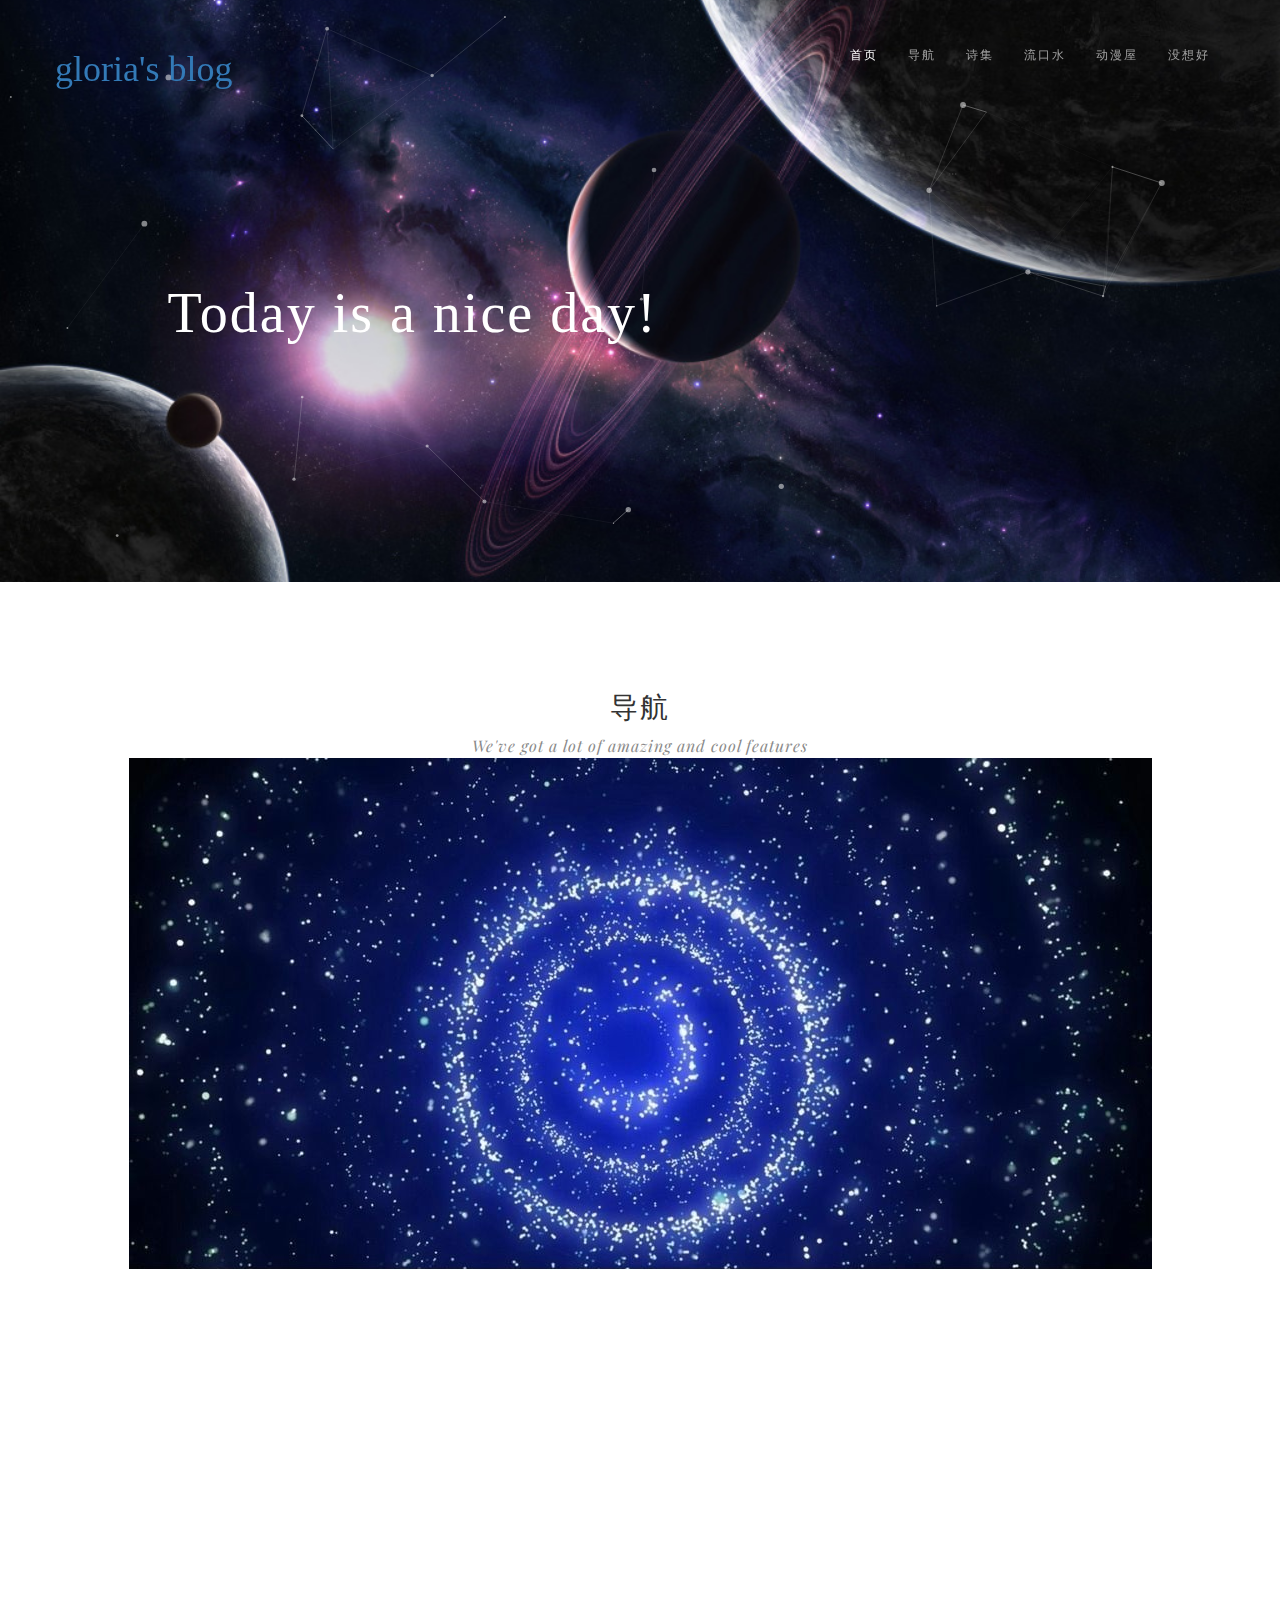
==== index.html @ 26224ebb "Initial commit" ====
<html>

    <head>
        <meta charset="utf-8">
        <meta http-equiv="X-UA-Compatible" content="IE=edge">
        <meta name="viewport" content="width=device-width, initial-scale=1">
        <!-- The above 3 meta tags *must* come first in the head; any other head content must come *after* these tags -->

        <!-- Remove Tap Highlight on Windows Phone IE -->
        <meta name="msapplication-tap-highlight" content="no"/>


        <title>Gloria's blog!</title>

        <!--======================================================
                CSS Stylesheets
        ======================================================-->
        <link href="css/copy.css" rel="stylesheet" type="text/css"/>
        <link href="css/copy2.css" rel="stylesheet" type="text/css"/>
        <link href="css/copy3.css" rel="stylesheet" type="text/css"/>
        <link href="css/copy8.css" rel="stylesheet" type="text/css"/>
        <link href="css/copy6.css" rel="stylesheet" type="text/css"/>
        <link href="css/copy7.css" rel="stylesheet" type="text/css"/>
        <link href="css/copy5.css" rel="stylesheet" type="text/css"/>
        <link href="css/copy4.css" rel="stylesheet" type="text/css"/>
        <link href="css/style.css" rel="stylesheet" type="text/css"/>
        <style>.stp img{width:200px;height:200px}</style>
    </head>
    <body>

        <!--======================================================
                Preloader
        ======================================================-->
        <div id='preloader' >
            <div class='loader' >
                <img src='img/loader.gif' alt>
            </div>
        </div>
        <!--======================================================
                Navbar
        ======================================================-->
        <nav class='navbar navbar-fixed-top' >
            <div class='container' >

                <div class='navbar-header' >
                    <a href='#' class='navbar-brand' >
                        <h1>gloria's blog</h1>
                    </a>

                </div>

                <div class='collapse navbar-collapse' id='nav-collapse' >

                    <ul class='nav navbar-nav navbar-right' >

                        <li class='active'>
                            <a href='#首页' data-scroll>首页</a>
                        </li>

                        <li>
                            <a href='#导航' data-scroll>导航</a>
                        </li>


                        <li>
                            <a href='#诗集' data-scroll>诗集</a>
                        </li>
<li>
                            <a href='#流口水' data-scroll>流口水</a>
                        </li>
                        <li>
                            <a href='#动漫屋' data-scroll>动漫屋</a>
                        </li>
                        <li>
                            <a href='#没想好' data-scroll>没想好</a>
                        </li>

                    </ul>

                </div>
            </div>
        </nav>
        <!--======================================================
                                Intro Section
                        ======================================================-->
        <section id='首页' class='main-section parallax' data-parallax='scroll' data-image-src='img/8.jpg' >

            <!-- Particles Background -->
            <div id='particles' class='particle-bg' ></div>
            <div class='container' >
                <div class='row' >
                    <div class='col-md-1' >
                        <div class='mockup' > 
                        </div>
                    </div>

                    <div class='col-md-8'>
                        <div class='intro-text' >
                            <h1 class='wow fadeInUp' data-wow-delay='.2s' >
                                Today is a nice day!
                            </h1>

                            <div class='btns' >
                            </div>
                        </div>
                    </div>
                    <div class='col-md-3' >
                        <table class="table table-hover">
                            ...
                        </table>
                    </div>


                </div>
            </div>
        </section>
        <!--======================================================
                                Features Section
                        ======================================================-->
        <section id='导航' class='features-section' >
            <div class='container' >

                <div class='section-header text-center' >
                    <h2 class='wow fadeInUp' data-wow-delay='.2s' >导航</h2>
                    <p class='wow fadeInUp' data-wow-delay='.4s' >We've got a lot of amazing and cool features</p>
                    <img src='img/9.jpg' alt>
                </div>
                <div class='col-md-5' >
                    <section id='诗集' class='main-section parallax'  >
                        <div class='row' >
                            <div class='col-features text-right' > 
                                    <div class='col-feature wow fadeInLeft' data-wow-delay='.2s' >
                                        <i class='icon-basic-paperplane' >
                                        </i>
                                        <a href='http://localhost:8080/WebApplication1/poetry%20anthology.html' class='wow bounceIn'  height:20Opx>
                                            <div  class="stp"> <img src='img/2.jpg' alt></div> </a>
                                            <h1>文艺艺哒！！！</h1>
                                    </div>
                                </div>
                            </div>
               <section id='流口水' class='main-section parallax'  >
                        <div class='col-feature wow fadeInLeft' data-wow-delay='.4s' >
                            <i class='ion-android-bulb' ></i>
                            <img src='img/5.jpg' alt>
                            <h1>深夜注意防毒！！！</h1>
                        </div>
                </div>
            
            <div class='col-md-2' >

            </div>
            
            <div class='col-md-5' >
                 <section id='动漫屋' class='main-section parallax'  >
                <div class='col-features ' > 
                    <section id='动漫屋' class='main-section parallax' >
                        <div class='col-feature wow fadeInRight' data-wow-delay='.2s' >
                            <i class='icon-basic-bolt' ></i>
                            <div class='stp' > 
                                <a href='http://localhost:8080/WebApplication1/comic.html' class='wow bounceIn' data-wow-delay='.4s' height:20Opx >
                                    <img src='img/3.jpg' alt></a>
                                <h1 >
                                    这里是热血动漫屋！！！
                                </h1>

                            </div>
                        </div>
                         <section id='没想好' class='main-section parallax'  >
                        <div class='col-feature wow fadeInRight' data-wow-delay='.4s' >
                            <i class='ion-android-bulb' ></i>
                            <div  class="stp"> <img src='img/8.jpg' alt></div>
                            <h1  > 这里是还没想好TT！！！</h1>
                        </div>


                </div>
            </div>

        </section>






        <!--======================================================
                        JavaScript Files
                ======================================================-->
        <script src="js/stylesopy.js" type="text/javascript"></script>



    </body>
---- css/copy2.css ----
@charset "UTF-8";

/*!
 * animate.css -http://daneden.me/animate
 * Version - 3.5.1
 * Licensed under the MIT license - http://opensource.org/licenses/MIT
 *
 * Copyright (c) 2016 Daniel Eden
 */

.animated{-webkit-animation-duration:1s;animation-duration:1s;-webkit-animation-fill-mode:both;animation-fill-mode:both}.animated.infinite{-webkit-animation-iteration-count:infinite;animation-iteration-count:infinite}.animated.hinge{-webkit-animation-duration:2s;animation-duration:2s}.animated.bounceIn,.animated.bounceOut,.animated.flipOutX,.animated.flipOutY{-webkit-animation-duration:.75s;animation-duration:.75s}@-webkit-keyframes bounce{0%,20%,53%,80%,to{-webkit-animation-timing-function:cubic-bezier(.215,.61,.355,1);animation-timing-function:cubic-bezier(.215,.61,.355,1);-webkit-transform:translateZ(0);transform:translateZ(0)}40%,43%{-webkit-transform:translate3d(0,-30px,0);transform:translate3d(0,-30px,0)}40%,43%,70%{-webkit-animation-timing-function:cubic-bezier(.755,.05,.855,.06);animation-timing-function:cubic-bezier(.755,.05,.855,.06)}70%{-webkit-transform:translate3d(0,-15px,0);transform:translate3d(0,-15px,0)}90%{-webkit-transform:translate3d(0,-4px,0);transform:translate3d(0,-4px,0)}}@keyframes bounce{0%,20%,53%,80%,to{-webkit-animation-timing-function:cubic-bezier(.215,.61,.355,1);animation-timing-function:cubic-bezier(.215,.61,.355,1);-webkit-transform:translateZ(0);transform:translateZ(0)}40%,43%{-webkit-transform:translate3d(0,-30px,0);transform:translate3d(0,-30px,0)}40%,43%,70%{-webkit-animation-timing-function:cubic-bezier(.755,.05,.855,.06);animation-timing-function:cubic-bezier(.755,.05,.855,.06)}70%{-webkit-transform:translate3d(0,-15px,0);transform:translate3d(0,-15px,0)}90%{-webkit-transform:translate3d(0,-4px,0);transform:translate3d(0,-4px,0)}}.bounce{-webkit-animation-name:bounce;animation-name:bounce;-webkit-transform-origin:center bottom;transform-origin:center bottom}@-webkit-keyframes flash{0%,50%,to{opacity:1}25%,75%{opacity:0}}@keyframes flash{0%,50%,to{opacity:1}25%,75%{opacity:0}}.flash{-webkit-animation-name:flash;animation-name:flash}@-webkit-keyframes pulse{0%{-webkit-transform:scaleX(1);transform:scaleX(1)}50%{-webkit-transform:scale3d(1.05,1.05,1.05);transform:scale3d(1.05,1.05,1.05)}to{-webkit-transform:scaleX(1);transform:scaleX(1)}}@keyframes pulse{0%{-webkit-transform:scaleX(1);transform:scaleX(1)}50%{-webkit-transform:scale3d(1.05,1.05,1.05);transform:scale3d(1.05,1.05,1.05)}to{-webkit-transform:scaleX(1);transform:scaleX(1)}}.pulse{-webkit-animation-name:pulse;animation-name:pulse}@-webkit-keyframes rubberBand{0%{-webkit-transform:scaleX(1);transform:scaleX(1)}30%{-webkit-transform:scale3d(1.25,.75,1);transform:scale3d(1.25,.75,1)}40%{-webkit-transform:scale3d(.75,1.25,1);transform:scale3d(.75,1.25,1)}50%{-webkit-transform:scale3d(1.15,.85,1);transform:scale3d(1.15,.85,1)}65%{-webkit-transform:scale3d(.95,1.05,1);transform:scale3d(.95,1.05,1)}75%{-webkit-transform:scale3d(1.05,.95,1);transform:scale3d(1.05,.95,1)}to{-webkit-transform:scaleX(1);transform:scaleX(1)}}@keyframes rubberBand{0%{-webkit-transform:scaleX(1);transform:scaleX(1)}30%{-webkit-transform:scale3d(1.25,.75,1);transform:scale3d(1.25,.75,1)}40%{-webkit-transform:scale3d(.75,1.25,1);transform:scale3d(.75,1.25,1)}50%{-webkit-transform:scale3d(1.15,.85,1);transform:scale3d(1.15,.85,1)}65%{-webkit-transform:scale3d(.95,1.05,1);transform:scale3d(.95,1.05,1)}75%{-webkit-transform:scale3d(1.05,.95,1);transform:scale3d(1.05,.95,1)}to{-webkit-transform:scaleX(1);transform:scaleX(1)}}.rubberBand{-webkit-animation-name:rubberBand;animation-name:rubberBand}@-webkit-keyframes shake{0%,to{-webkit-transform:translateZ(0);transform:translateZ(0)}10%,30%,50%,70%,90%{-webkit-transform:translate3d(-10px,0,0);transform:translate3d(-10px,0,0)}20%,40%,60%,80%{-webkit-transform:translate3d(10px,0,0);transform:translate3d(10px,0,0)}}@keyframes shake{0%,to{-webkit-transform:translateZ(0);transform:translateZ(0)}10%,30%,50%,70%,90%{-webkit-transform:translate3d(-10px,0,0);transform:translate3d(-10px,0,0)}20%,40%,60%,80%{-webkit-transform:translate3d(10px,0,0);transform:translate3d(10px,0,0)}}.shake{-webkit-animation-name:shake;animation-name:shake}@-webkit-keyframes headShake{0%{-webkit-transform:translateX(0);transform:translateX(0)}6.5%{-webkit-transform:translateX(-6px) rotateY(-9deg);transform:translateX(-6px) rotateY(-9deg)}18.5%{-webkit-transform:translateX(5px) rotateY(7deg);transform:translateX(5px) rotateY(7deg)}31.5%{-webkit-transform:translateX(-3px) rotateY(-5deg);transform:translateX(-3px) rotateY(-5deg)}43.5%{-webkit-transform:translateX(2px) rotateY(3deg);transform:translateX(2px) rotateY(3deg)}50%{-webkit-transform:translateX(0);transform:translateX(0)}}@keyframes headShake{0%{-webkit-transform:translateX(0);transform:translateX(0)}6.5%{-webkit-transform:translateX(-6px) rotateY(-9deg);transform:translateX(-6px) rotateY(-9deg)}18.5%{-webkit-transform:translateX(5px) rotateY(7deg);transform:translateX(5px) rotateY(7deg)}31.5%{-webkit-transform:translateX(-3px) rotateY(-5deg);transform:translateX(-3px) rotateY(-5deg)}43.5%{-webkit-transform:translateX(2px) rotateY(3deg);transform:translateX(2px) rotateY(3deg)}50%{-webkit-transform:translateX(0);transform:translateX(0)}}.headShake{-webkit-animation-timing-function:ease-in-out;animation-timing-function:ease-in-out;-webkit-animation-name:headShake;animation-name:headShake}@-webkit-keyframes swing{20%{-webkit-transform:rotate(15deg);transform:rotate(15deg)}40%{-webkit-transform:rotate(-10deg);transform:rotate(-10deg)}60%{-webkit-transform:rotate(5deg);transform:rotate(5deg)}80%{-webkit-transform:rotate(-5deg);transform:rotate(-5deg)}to{-webkit-transform:rotate(0deg);transform:rotate(0deg)}}@keyframes swing{20%{-webkit-transform:rotate(15deg);transform:rotate(15deg)}40%{-webkit-transform:rotate(-10deg);transform:rotate(-10deg)}60%{-webkit-transform:rotate(5deg);transform:rotate(5deg)}80%{-webkit-transform:rotate(-5deg);transform:rotate(-5deg)}to{-webkit-transform:rotate(0deg);transform:rotate(0deg)}}.swing{-webkit-transform-origin:top center;transform-origin:top center;-webkit-animation-name:swing;animation-name:swing}@-webkit-keyframes tada{0%{-webkit-transform:scaleX(1);transform:scaleX(1)}10%,20%{-webkit-transform:scale3d(.9,.9,.9) rotate(-3deg);transform:scale3d(.9,.9,.9) rotate(-3deg)}30%,50%,70%,90%{-webkit-transform:scale3d(1.1,1.1,1.1) rotate(3deg);transform:scale3d(1.1,1.1,1.1) rotate(3deg)}40%,60%,80%{-webkit-transform:scale3d(1.1,1.1,1.1) rotate(-3deg);transform:scale3d(1.1,1.1,1.1) rotate(-3deg)}to{-webkit-transform:scaleX(1);transform:scaleX(1)}}@keyframes tada{0%{-webkit-transform:scaleX(1);transform:scaleX(1)}10%,20%{-webkit-transform:scale3d(.9,.9,.9) rotate(-3deg);transform:scale3d(.9,.9,.9) rotate(-3deg)}30%,50%,70%,90%{-webkit-transform:scale3d(1.1,1.1,1.1) rotate(3deg);transform:scale3d(1.1,1.1,1.1) rotate(3deg)}40%,60%,80%{-webkit-transform:scale3d(1.1,1.1,1.1) rotate(-3deg);transform:scale3d(1.1,1.1,1.1) rotate(-3deg)}to{-webkit-transform:scaleX(1);transform:scaleX(1)}}.tada{-webkit-animation-name:tada;animation-name:tada}@-webkit-keyframes wobble{0%{-webkit-transform:none;transform:none}15%{-webkit-transform:translate3d(-25%,0,0) rotate(-5deg);transform:translate3d(-25%,0,0) rotate(-5deg)}30%{-webkit-transform:translate3d(20%,0,0) rotate(3deg);transform:translate3d(20%,0,0) rotate(3deg)}45%{-webkit-transform:translate3d(-15%,0,0) rotate(-3deg);transform:translate3d(-15%,0,0) rotate(-3deg)}60%{-webkit-transform:translate3d(10%,0,0) rotate(2deg);transform:translate3d(10%,0,0) rotate(2deg)}75%{-webkit-transform:translate3d(-5%,0,0) rotate(-1deg);transform:translate3d(-5%,0,0) rotate(-1deg)}to{-webkit-transform:none;transform:none}}@keyframes wobble{0%{-webkit-transform:none;transform:none}15%{-webkit-transform:translate3d(-25%,0,0) rotate(-5deg);transform:translate3d(-25%,0,0) rotate(-5deg)}30%{-webkit-transform:translate3d(20%,0,0) rotate(3deg);transform:translate3d(20%,0,0) rotate(3deg)}45%{-webkit-transform:translate3d(-15%,0,0) rotate(-3deg);transform:translate3d(-15%,0,0) rotate(-3deg)}60%{-webkit-transform:translate3d(10%,0,0) rotate(2deg);transform:translate3d(10%,0,0) rotate(2deg)}75%{-webkit-transform:translate3d(-5%,0,0) rotate(-1deg);transform:translate3d(-5%,0,0) rotate(-1deg)}to{-webkit-transform:none;transform:none}}.wobble{-webkit-animation-name:wobble;animation-name:wobble}@-webkit-keyframes jello{0%,11.1%,to{-webkit-transform:none;transform:none}22.2%{-webkit-transform:skewX(-12.5deg) skewY(-12.5deg);transform:skewX(-12.5deg) skewY(-12.5deg)}33.3%{-webkit-transform:skewX(6.25deg) skewY(6.25deg);transform:skewX(6.25deg) skewY(6.25deg)}44.4%{-webkit-transform:skewX(-3.125deg) skewY(-3.125deg);transform:skewX(-3.125deg) skewY(-3.125deg)}55.5%{-webkit-transform:skewX(1.5625deg) skewY(1.5625deg);transform:skewX(1.5625deg) skewY(1.5625deg)}66.6%{-webkit-transform:skewX(-.78125deg) skewY(-.78125deg);transform:skewX(-.78125deg) skewY(-.78125deg)}77.7%{-webkit-transform:skewX(.390625deg) skewY(.390625deg);transform:skewX(.390625deg) skewY(.390625deg)}88.8%{-webkit-transform:skewX(-.1953125deg) skewY(-.1953125deg);transform:skewX(-.1953125deg) skewY(-.1953125deg)}}@keyframes jello{0%,11.1%,to{-webkit-transform:none;transform:none}22.2%{-webkit-transform:skewX(-12.5deg) skewY(-12.5deg);transform:skewX(-12.5deg) skewY(-12.5deg)}33.3%{-webkit-transform:skewX(6.25deg) skewY(6.25deg);transform:skewX(6.25deg) skewY(6.25deg)}44.4%{-webkit-transform:skewX(-3.125deg) skewY(-3.125deg);transform:skewX(-3.125deg) skewY(-3.125deg)}55.5%{-webkit-transform:skewX(1.5625deg) skewY(1.5625deg);transform:skewX(1.5625deg) skewY(1.5625deg)}66.6%{-webkit-transform:skewX(-.78125deg) skewY(-.78125deg);transform:skewX(-.78125deg) skewY(-.78125deg)}77.7%{-webkit-transform:skewX(.390625deg) skewY(.390625deg);transform:skewX(.390625deg) skewY(.390625deg)}88.8%{-webkit-transform:skewX(-.1953125deg) skewY(-.1953125deg);transform:skewX(-.1953125deg) skewY(-.1953125deg)}}.jello{-webkit-animation-name:jello;animation-name:jello;-webkit-transform-origin:center;transform-origin:center}@-webkit-keyframes bounceIn{0%,20%,40%,60%,80%,to{-webkit-animation-timing-function:cubic-bezier(.215,.61,.355,1);animation-timing-function:cubic-bezier(.215,.61,.355,1)}0%{opacity:0;-webkit-transform:scale3d(.3,.3,.3);transform:scale3d(.3,.3,.3)}20%{-webkit-transform:scale3d(1.1,1.1,1.1);transform:scale3d(1.1,1.1,1.1)}40%{-webkit-transform:scale3d(.9,.9,.9);transform:scale3d(.9,.9,.9)}60%{opacity:1;-webkit-transform:scale3d(1.03,1.03,1.03);transform:scale3d(1.03,1.03,1.03)}80%{-webkit-transform:scale3d(.97,.97,.97);transform:scale3d(.97,.97,.97)}to{opacity:1;-webkit-transform:scaleX(1);transform:scaleX(1)}}@keyframes bounceIn{0%,20%,40%,60%,80%,to{-webkit-animation-timing-function:cubic-bezier(.215,.61,.355,1);animation-timing-function:cubic-bezier(.215,.61,.355,1)}0%{opacity:0;-webkit-transform:scale3d(.3,.3,.3);transform:scale3d(.3,.3,.3)}20%{-webkit-transform:scale3d(1.1,1.1,1.1);transform:scale3d(1.1,1.1,1.1)}40%{-webkit-transform:scale3d(.9,.9,.9);transform:scale3d(.9,.9,.9)}60%{opacity:1;-webkit-transform:scale3d(1.03,1.03,1.03);transform:scale3d(1.03,1.03,1.03)}80%{-webkit-transform:scale3d(.97,.97,.97);transform:scale3d(.97,.97,.97)}to{opacity:1;-webkit-transform:scaleX(1);transform:scaleX(1)}}.bounceIn{-webkit-animation-name:bounceIn;animation-name:bounceIn}@-webkit-keyframes bounceInDown{0%,60%,75%,90%,to{-webkit-animation-timing-function:cubic-bezier(.215,.61,.355,1);animation-timing-function:cubic-bezier(.215,.61,.355,1)}0%{opacity:0;-webkit-transform:translate3d(0,-3000px,0);transform:translate3d(0,-3000px,0)}60%{opacity:1;-webkit-transform:translate3d(0,25px,0);transform:translate3d(0,25px,0)}75%{-webkit-transform:translate3d(0,-10px,0);transform:translate3d(0,-10px,0)}90%{-webkit-transform:translate3d(0,5px,0);transform:translate3d(0,5px,0)}to{-webkit-transform:none;transform:none}}@keyframes bounceInDown{0%,60%,75%,90%,to{-webkit-animation-timing-function:cubic-bezier(.215,.61,.355,1);animation-timing-function:cubic-bezier(.215,.61,.355,1)}0%{opacity:0;-webkit-transform:translate3d(0,-3000px,0);transform:translate3d(0,-3000px,0)}60%{opacity:1;-webkit-transform:translate3d(0,25px,0);transform:translate3d(0,25px,0)}75%{-webkit-transform:translate3d(0,-10px,0);transform:translate3d(0,-10px,0)}90%{-webkit-transform:translate3d(0,5px,0);transform:translate3d(0,5px,0)}to{-webkit-transform:none;transform:none}}.bounceInDown{-webkit-animation-name:bounceInDown;animation-name:bounceInDown}@-webkit-keyframes bounceInLeft{0%,60%,75%,90%,to{-webkit-animation-timing-function:cubic-bezier(.215,.61,.355,1);animation-timing-function:cubic-bezier(.215,.61,.355,1)}0%{opacity:0;-webkit-transform:translate3d(-3000px,0,0);transform:translate3d(-3000px,0,0)}60%{opacity:1;-webkit-transform:translate3d(25px,0,0);transform:translate3d(25px,0,0)}75%{-webkit-transform:translate3d(-10px,0,0);transform:translate3d(-10px,0,0)}90%{-webkit-transform:translate3d(5px,0,0);transform:translate3d(5px,0,0)}to{-webkit-transform:none;transform:none}}@keyframes bounceInLeft{0%,60%,75%,90%,to{-webkit-animation-timing-function:cubic-bezier(.215,.61,.355,1);animation-timing-function:cubic-bezier(.215,.61,.355,1)}0%{opacity:0;-webkit-transform:translate3d(-3000px,0,0);transform:translate3d(-3000px,0,0)}60%{opacity:1;-webkit-transform:translate3d(25px,0,0);transform:translate3d(25px,0,0)}75%{-webkit-transform:translate3d(-10px,0,0);transform:translate3d(-10px,0,0)}90%{-webkit-transform:translate3d(5px,0,0);transform:translate3d(5px,0,0)}to{-webkit-transform:none;transform:none}}.bounceInLeft{-webkit-animation-name:bounceInLeft;animation-name:bounceInLeft}@-webkit-keyframes bounceInRight{0%,60%,75%,90%,to{-webkit-animation-timing-function:cubic-bezier(.215,.61,.355,1);animation-timing-function:cubic-bezier(.215,.61,.355,1)}0%{opacity:0;-webkit-transform:translate3d(3000px,0,0);transform:translate3d(3000px,0,0)}60%{opacity:1;-webkit-transform:translate3d(-25px,0,0);transform:translate3d(-25px,0,0)}75%{-webkit-transform:translate3d(10px,0,0);transform:translate3d(10px,0,0)}90%{-webkit-transform:translate3d(-5px,0,0);transform:translate3d(-5px,0,0)}to{-webkit-transform:none;transform:none}}@keyframes bounceInRight{0%,60%,75%,90%,to{-webkit-animation-timing-function:cubic-bezier(.215,.61,.355,1);animation-timing-function:cubic-bezier(.215,.61,.355,1)}0%{opacity:0;-webkit-transform:translate3d(3000px,0,0);transform:translate3d(3000px,0,0)}60%{opacity:1;-webkit-transform:translate3d(-25px,0,0);transform:translate3d(-25px,0,0)}75%{-webkit-transform:translate3d(10px,0,0);transform:translate3d(10px,0,0)}90%{-webkit-transform:translate3d(-5px,0,0);transform:translate3d(-5px,0,0)}to{-webkit-transform:none;transform:none}}.bounceInRight{-webkit-animation-name:bounceInRight;animation-name:bounceInRight}@-webkit-keyframes bounceInUp{0%,60%,75%,90%,to{-webkit-animation-timing-function:cubic-bezier(.215,.61,.355,1);animation-timing-function:cubic-bezier(.215,.61,.355,1)}0%{opacity:0;-webkit-transform:translate3d(0,3000px,0);transform:translate3d(0,3000px,0)}60%{opacity:1;-webkit-transform:translate3d(0,-20px,0);transform:translate3d(0,-20px,0)}75%{-webkit-transform:translate3d(0,10px,0);transform:translate3d(0,10px,0)}90%{-webkit-transform:translate3d(0,-5px,0);transform:translate3d(0,-5px,0)}to{-webkit-transform:translateZ(0);transform:translateZ(0)}}@keyframes bounceInUp{0%,60%,75%,90%,to{-webkit-animation-timing-function:cubic-bezier(.215,.61,.355,1);animation-timing-function:cubic-bezier(.215,.61,.355,1)}0%{opacity:0;-webkit-transform:translate3d(0,3000px,0);transform:translate3d(0,3000px,0)}60%{opacity:1;-webkit-transform:translate3d(0,-20px,0);transform:translate3d(0,-20px,0)}75%{-webkit-transform:translate3d(0,10px,0);transform:translate3d(0,10px,0)}90%{-webkit-transform:translate3d(0,-5px,0);transform:translate3d(0,-5px,0)}to{-webkit-transform:translateZ(0);transform:translateZ(0)}}.bounceInUp{-webkit-animation-name:bounceInUp;animation-name:bounceInUp}@-webkit-keyframes bounceOut{20%{-webkit-transform:scale3d(.9,.9,.9);transform:scale3d(.9,.9,.9)}50%,55%{opacity:1;-webkit-transform:scale3d(1.1,1.1,1.1);transform:scale3d(1.1,1.1,1.1)}to{opacity:0;-webkit-transform:scale3d(.3,.3,.3);transform:scale3d(.3,.3,.3)}}@keyframes bounceOut{20%{-webkit-transform:scale3d(.9,.9,.9);transform:scale3d(.9,.9,.9)}50%,55%{opacity:1;-webkit-transform:scale3d(1.1,1.1,1.1);transform:scale3d(1.1,1.1,1.1)}to{opacity:0;-webkit-transform:scale3d(.3,.3,.3);transform:scale3d(.3,.3,.3)}}.bounceOut{-webkit-animation-name:bounceOut;animation-name:bounceOut}@-webkit-keyframes bounceOutDown{20%{-webkit-transform:translate3d(0,10px,0);transform:translate3d(0,10px,0)}40%,45%{opacity:1;-webkit-transform:translate3d(0,-20px,0);transform:translate3d(0,-20px,0)}to{opacity:0;-webkit-transform:translate3d(0,2000px,0);transform:translate3d(0,2000px,0)}}@keyframes bounceOutDown{20%{-webkit-transform:translate3d(0,10px,0);transform:translate3d(0,10px,0)}40%,45%{opacity:1;-webkit-transform:translate3d(0,-20px,0);transform:translate3d(0,-20px,0)}to{opacity:0;-webkit-transform:translate3d(0,2000px,0);transform:translate3d(0,2000px,0)}}.bounceOutDown{-webkit-animation-name:bounceOutDown;animation-name:bounceOutDown}@-webkit-keyframes bounceOutLeft{20%{opacity:1;-webkit-transform:translate3d(20px,0,0);transform:translate3d(20px,0,0)}to{opacity:0;-webkit-transform:translate3d(-2000px,0,0);transform:translate3d(-2000px,0,0)}}@keyframes bounceOutLeft{20%{opacity:1;-webkit-transform:translate3d(20px,0,0);transform:translate3d(20px,0,0)}to{opacity:0;-webkit-transform:translate3d(-2000px,0,0);transform:translate3d(-2000px,0,0)}}.bounceOutLeft{-webkit-animation-name:bounceOutLeft;animation-name:bounceOutLeft}@-webkit-keyframes bounceOutRight{20%{opacity:1;-webkit-transform:translate3d(-20px,0,0);transform:translate3d(-20px,0,0)}to{opacity:0;-webkit-transform:translate3d(2000px,0,0);transform:translate3d(2000px,0,0)}}@keyframes bounceOutRight{20%{opacity:1;-webkit-transform:translate3d(-20px,0,0);transform:translate3d(-20px,0,0)}to{opacity:0;-webkit-transform:translate3d(2000px,0,0);transform:translate3d(2000px,0,0)}}.bounceOutRight{-webkit-animation-name:bounceOutRight;animation-name:bounceOutRight}@-webkit-keyframes bounceOutUp{20%{-webkit-transform:translate3d(0,-10px,0);transform:translate3d(0,-10px,0)}40%,45%{opacity:1;-webkit-transform:translate3d(0,20px,0);transform:translate3d(0,20px,0)}to{opacity:0;-webkit-transform:translate3d(0,-2000px,0);transform:translate3d(0,-2000px,0)}}@keyframes bounceOutUp{20%{-webkit-transform:translate3d(0,-10px,0);transform:translate3d(0,-10px,0)}40%,45%{opacity:1;-webkit-transform:translate3d(0,20px,0);transform:translate3d(0,20px,0)}to{opacity:0;-webkit-transform:translate3d(0,-2000px,0);transform:translate3d(0,-2000px,0)}}.bounceOutUp{-webkit-animation-name:bounceOutUp;animation-name:bounceOutUp}@-webkit-keyframes fadeIn{0%{opacity:0}to{opacity:1}}@keyframes fadeIn{0%{opacity:0}to{opacity:1}}.fadeIn{-webkit-animation-name:fadeIn;animation-name:fadeIn}@-webkit-keyframes fadeInDown{0%{opacity:0;-webkit-transform:translate3d(0,-100%,0);transform:translate3d(0,-100%,0)}to{opacity:1;-webkit-transform:none;transform:none}}@keyframes fadeInDown{0%{opacity:0;-webkit-transform:translate3d(0,-100%,0);transform:translate3d(0,-100%,0)}to{opacity:1;-webkit-transform:none;transform:none}}.fadeInDown{-webkit-animation-name:fadeInDown;animation-name:fadeInDown}@-webkit-keyframes fadeInDownBig{0%{opacity:0;-webkit-transform:translate3d(0,-2000px,0);transform:translate3d(0,-2000px,0)}to{opacity:1;-webkit-transform:none;transform:none}}@keyframes fadeInDownBig{0%{opacity:0;-webkit-transform:translate3d(0,-2000px,0);transform:translate3d(0,-2000px,0)}to{opacity:1;-webkit-transform:none;transform:none}}.fadeInDownBig{-webkit-animation-name:fadeInDownBig;animation-name:fadeInDownBig}@-webkit-keyframes fadeInLeft{0%{opacity:0;-webkit-transform:translate3d(-100%,0,0);transform:translate3d(-100%,0,0)}to{opacity:1;-webkit-transform:none;transform:none}}@keyframes fadeInLeft{0%{opacity:0;-webkit-transform:translate3d(-100%,0,0);transform:translate3d(-100%,0,0)}to{opacity:1;-webkit-transform:none;transform:none}}.fadeInLeft{-webkit-animation-name:fadeInLeft;animation-name:fadeInLeft}@-webkit-keyframes fadeInLeftBig{0%{opacity:0;-webkit-transform:translate3d(-2000px,0,0);transform:translate3d(-2000px,0,0)}to{opacity:1;-webkit-transform:none;transform:none}}@keyframes fadeInLeftBig{0%{opacity:0;-webkit-transform:translate3d(-2000px,0,0);transform:translate3d(-2000px,0,0)}to{opacity:1;-webkit-transform:none;transform:none}}.fadeInLeftBig{-webkit-animation-name:fadeInLeftBig;animation-name:fadeInLeftBig}@-webkit-keyframes fadeInRight{0%{opacity:0;-webkit-transform:translate3d(100%,0,0);transform:translate3d(100%,0,0)}to{opacity:1;-webkit-transform:none;transform:none}}@keyframes fadeInRight{0%{opacity:0;-webkit-transform:translate3d(100%,0,0);transform:translate3d(100%,0,0)}to{opacity:1;-webkit-transform:none;transform:none}}.fadeInRight{-webkit-animation-name:fadeInRight;animation-name:fadeInRight}@-webkit-keyframes fadeInRightBig{0%{opacity:0;-webkit-transform:translate3d(2000px,0,0);transform:translate3d(2000px,0,0)}to{opacity:1;-webkit-transform:none;transform:none}}@keyframes fadeInRightBig{0%{opacity:0;-webkit-transform:translate3d(2000px,0,0);transform:translate3d(2000px,0,0)}to{opacity:1;-webkit-transform:none;transform:none}}.fadeInRightBig{-webkit-animation-name:fadeInRightBig;animation-name:fadeInRightBig}@-webkit-keyframes fadeInUp{0%{opacity:0;-webkit-transform:translate3d(0,100%,0);transform:translate3d(0,100%,0)}to{opacity:1;-webkit-transform:none;transform:none}}@keyframes fadeInUp{0%{opacity:0;-webkit-transform:translate3d(0,100%,0);transform:translate3d(0,100%,0)}to{opacity:1;-webkit-transform:none;transform:none}}.fadeInUp{-webkit-animation-name:fadeInUp;animation-name:fadeInUp}@-webkit-keyframes fadeInUpBig{0%{opacity:0;-webkit-transform:translate3d(0,2000px,0);transform:translate3d(0,2000px,0)}to{opacity:1;-webkit-transform:none;transform:none}}@keyframes fadeInUpBig{0%{opacity:0;-webkit-transform:translate3d(0,2000px,0);transform:translate3d(0,2000px,0)}to{opacity:1;-webkit-transform:none;transform:none}}.fadeInUpBig{-webkit-animation-name:fadeInUpBig;animation-name:fadeInUpBig}@-webkit-keyframes fadeOut{0%{opacity:1}to{opacity:0}}@keyframes fadeOut{0%{opacity:1}to{opacity:0}}.fadeOut{-webkit-animation-name:fadeOut;animation-name:fadeOut}@-webkit-keyframes fadeOutDown{0%{opacity:1}to{opacity:0;-webkit-transform:translate3d(0,100%,0);transform:translate3d(0,100%,0)}}@keyframes fadeOutDown{0%{opacity:1}to{opacity:0;-webkit-transform:translate3d(0,100%,0);transform:translate3d(0,100%,0)}}.fadeOutDown{-webkit-animation-name:fadeOutDown;animation-name:fadeOutDown}@-webkit-keyframes fadeOutDownBig{0%{opacity:1}to{opacity:0;-webkit-transform:translate3d(0,2000px,0);transform:translate3d(0,2000px,0)}}@keyframes fadeOutDownBig{0%{opacity:1}to{opacity:0;-webkit-transform:translate3d(0,2000px,0);transform:translate3d(0,2000px,0)}}.fadeOutDownBig{-webkit-animation-name:fadeOutDownBig;animation-name:fadeOutDownBig}@-webkit-keyframes fadeOutLeft{0%{opacity:1}to{opacity:0;-webkit-transform:translate3d(-100%,0,0);transform:translate3d(-100%,0,0)}}@keyframes fadeOutLeft{0%{opacity:1}to{opacity:0;-webkit-transform:translate3d(-100%,0,0);transform:translate3d(-100%,0,0)}}.fadeOutLeft{-webkit-animation-name:fadeOutLeft;animation-name:fadeOutLeft}@-webkit-keyframes fadeOutLeftBig{0%{opacity:1}to{opacity:0;-webkit-transform:translate3d(-2000px,0,0);transform:translate3d(-2000px,0,0)}}@keyframes fadeOutLeftBig{0%{opacity:1}to{opacity:0;-webkit-transform:translate3d(-2000px,0,0);transform:translate3d(-2000px,0,0)}}.fadeOutLeftBig{-webkit-animation-name:fadeOutLeftBig;animation-name:fadeOutLeftBig}@-webkit-keyframes fadeOutRight{0%{opacity:1}to{opacity:0;-webkit-transform:translate3d(100%,0,0);transform:translate3d(100%,0,0)}}@keyframes fadeOutRight{0%{opacity:1}to{opacity:0;-webkit-transform:translate3d(100%,0,0);transform:translate3d(100%,0,0)}}.fadeOutRight{-webkit-animation-name:fadeOutRight;animation-name:fadeOutRight}@-webkit-keyframes fadeOutRightBig{0%{opacity:1}to{opacity:0;-webkit-transform:translate3d(2000px,0,0);transform:translate3d(2000px,0,0)}}@keyframes fadeOutRightBig{0%{opacity:1}to{opacity:0;-webkit-transform:translate3d(2000px,0,0);transform:translate3d(2000px,0,0)}}.fadeOutRightBig{-webkit-animation-name:fadeOutRightBig;animation-name:fadeOutRightBig}@-webkit-keyframes fadeOutUp{0%{opacity:1}to{opacity:0;-webkit-transform:translate3d(0,-100%,0);transform:translate3d(0,-100%,0)}}@keyframes fadeOutUp{0%{opacity:1}to{opacity:0;-webkit-transform:translate3d(0,-100%,0);transform:translate3d(0,-100%,0)}}.fadeOutUp{-webkit-animation-name:fadeOutUp;animation-name:fadeOutUp}@-webkit-keyframes fadeOutUpBig{0%{opacity:1}to{opacity:0;-webkit-transform:translate3d(0,-2000px,0);transform:translate3d(0,-2000px,0)}}@keyframes fadeOutUpBig{0%{opacity:1}to{opacity:0;-webkit-transform:translate3d(0,-2000px,0);transform:translate3d(0,-2000px,0)}}.fadeOutUpBig{-webkit-animation-name:fadeOutUpBig;animation-name:fadeOutUpBig}@-webkit-keyframes flip{0%{-webkit-transform:perspective(400px) rotateY(-1turn);transform:perspective(400px) rotateY(-1turn)}0%,40%{-webkit-animation-timing-function:ease-out;animation-timing-function:ease-out}40%{-webkit-transform:perspective(400px) translateZ(150px) rotateY(-190deg);transform:perspective(400px) translateZ(150px) rotateY(-190deg)}50%{-webkit-transform:perspective(400px) translateZ(150px) rotateY(-170deg);transform:perspective(400px) translateZ(150px) rotateY(-170deg)}50%,80%{-webkit-animation-timing-function:ease-in;animation-timing-function:ease-in}80%{-webkit-transform:perspective(400px) scale3d(.95,.95,.95);transform:perspective(400px) scale3d(.95,.95,.95)}to{-webkit-transform:perspective(400px);transform:perspective(400px);-webkit-animation-timing-function:ease-in;animation-timing-function:ease-in}}@keyframes flip{0%{-webkit-transform:perspective(400px) rotateY(-1turn);transform:perspective(400px) rotateY(-1turn)}0%,40%{-webkit-animation-timing-function:ease-out;animation-timing-function:ease-out}40%{-webkit-transform:perspective(400px) translateZ(150px) rotateY(-190deg);transform:perspective(400px) translateZ(150px) rotateY(-190deg)}50%{-webkit-transform:perspective(400px) translateZ(150px) rotateY(-170deg);transform:perspective(400px) translateZ(150px) rotateY(-170deg)}50%,80%{-webkit-animation-timing-function:ease-in;animation-timing-function:ease-in}80%{-webkit-transform:perspective(400px) scale3d(.95,.95,.95);transform:perspective(400px) scale3d(.95,.95,.95)}to{-webkit-transform:perspective(400px);transform:perspective(400px);-webkit-animation-timing-function:ease-in;animation-timing-function:ease-in}}.animated.flip{-webkit-backface-visibility:visible;backface-visibility:visible;-webkit-animation-name:flip;animation-name:flip}@-webkit-keyframes flipInX{0%{-webkit-transform:perspective(400px) rotateX(90deg);transform:perspective(400px) rotateX(90deg);opacity:0}0%,40%{-webkit-animation-timing-function:ease-in;animation-timing-function:ease-in}40%{-webkit-transform:perspective(400px) rotateX(-20deg);transform:perspective(400px) rotateX(-20deg)}60%{-webkit-transform:perspective(400px) rotateX(10deg);transform:perspective(400px) rotateX(10deg);opacity:1}80%{-webkit-transform:perspective(400px) rotateX(-5deg);transform:perspective(400px) rotateX(-5deg)}to{-webkit-transform:perspective(400px);transform:perspective(400px)}}@keyframes flipInX{0%{-webkit-transform:perspective(400px) rotateX(90deg);transform:perspective(400px) rotateX(90deg);opacity:0}0%,40%{-webkit-animation-timing-function:ease-in;animation-timing-function:ease-in}40%{-webkit-transform:perspective(400px) rotateX(-20deg);transform:perspective(400px) rotateX(-20deg)}60%{-webkit-transform:perspective(400px) rotateX(10deg);transform:perspective(400px) rotateX(10deg);opacity:1}80%{-webkit-transform:perspective(400px) rotateX(-5deg);transform:perspective(400px) rotateX(-5deg)}to{-webkit-transform:perspective(400px);transform:perspective(400px)}}.flipInX{-webkit-backface-visibility:visible!important;backface-visibility:visible!important;-webkit-animation-name:flipInX;animation-name:flipInX}@-webkit-keyframes flipInY{0%{-webkit-transform:perspective(400px) rotateY(90deg);transform:perspective(400px) rotateY(90deg);opacity:0}0%,40%{-webkit-animation-timing-function:ease-in;animation-timing-function:ease-in}40%{-webkit-transform:perspective(400px) rotateY(-20deg);transform:perspective(400px) rotateY(-20deg)}60%{-webkit-transform:perspective(400px) rotateY(10deg);transform:perspective(400px) rotateY(10deg);opacity:1}80%{-webkit-transform:perspective(400px) rotateY(-5deg);transform:perspective(400px) rotateY(-5deg)}to{-webkit-transform:perspective(400px);transform:perspective(400px)}}@keyframes flipInY{0%{-webkit-transform:perspective(400px) rotateY(90deg);transform:perspective(400px) rotateY(90deg);opacity:0}0%,40%{-webkit-animation-timing-function:ease-in;animation-timing-function:ease-in}40%{-webkit-transform:perspective(400px) rotateY(-20deg);transform:perspective(400px) rotateY(-20deg)}60%{-webkit-transform:perspective(400px) rotateY(10deg);transform:perspective(400px) rotateY(10deg);opacity:1}80%{-webkit-transform:perspective(400px) rotateY(-5deg);transform:perspective(400px) rotateY(-5deg)}to{-webkit-transform:perspective(400px);transform:perspective(400px)}}.flipInY{-webkit-backface-visibility:visible!important;backface-visibility:visible!important;-webkit-animation-name:flipInY;animation-name:flipInY}@-webkit-keyframes flipOutX{0%{-webkit-transform:perspective(400px);transform:perspective(400px)}30%{-webkit-transform:perspective(400px) rotateX(-20deg);transform:perspective(400px) rotateX(-20deg);opacity:1}to{-webkit-transform:perspective(400px) rotateX(90deg);transform:perspective(400px) rotateX(90deg);opacity:0}}@keyframes flipOutX{0%{-webkit-transform:perspective(400px);transform:perspective(400px)}30%{-webkit-transform:perspective(400px) rotateX(-20deg);transform:perspective(400px) rotateX(-20deg);opacity:1}to{-webkit-transform:perspective(400px) rotateX(90deg);transform:perspective(400px) rotateX(90deg);opacity:0}}.flipOutX{-webkit-animation-name:flipOutX;animation-name:flipOutX;-webkit-backface-visibility:visible!important;backface-visibility:visible!important}@-webkit-keyframes flipOutY{0%{-webkit-transform:perspective(400px);transform:perspective(400px)}30%{-webkit-transform:perspective(400px) rotateY(-15deg);transform:perspective(400px) rotateY(-15deg);opacity:1}to{-webkit-transform:perspective(400px) rotateY(90deg);transform:perspective(400px) rotateY(90deg);opacity:0}}@keyframes flipOutY{0%{-webkit-transform:perspective(400px);transform:perspective(400px)}30%{-webkit-transform:perspective(400px) rotateY(-15deg);transform:perspective(400px) rotateY(-15deg);opacity:1}to{-webkit-transform:perspective(400px) rotateY(90deg);transform:perspective(400px) rotateY(90deg);opacity:0}}.flipOutY{-webkit-backface-visibility:visible!important;backface-visibility:visible!important;-webkit-animation-name:flipOutY;animation-name:flipOutY}@-webkit-keyframes lightSpeedIn{0%{-webkit-transform:translate3d(100%,0,0) skewX(-30deg);transform:translate3d(100%,0,0) skewX(-30deg);opacity:0}60%{-webkit-transform:skewX(20deg);transform:skewX(20deg)}60%,80%{opacity:1}80%{-webkit-transform:skewX(-5deg);transform:skewX(-5deg)}to{-webkit-transform:none;transform:none;opacity:1}}@keyframes lightSpeedIn{0%{-webkit-transform:translate3d(100%,0,0) skewX(-30deg);transform:translate3d(100%,0,0) skewX(-30deg);opacity:0}60%{-webkit-transform:skewX(20deg);transform:skewX(20deg)}60%,80%{opacity:1}80%{-webkit-transform:skewX(-5deg);transform:skewX(-5deg)}to{-webkit-transform:none;transform:none;opacity:1}}.lightSpeedIn{-webkit-animation-name:lightSpeedIn;animation-name:lightSpeedIn;-webkit-animation-timing-function:ease-out;animation-timing-function:ease-out}@-webkit-keyframes lightSpeedOut{0%{opacity:1}to{-webkit-transform:translate3d(100%,0,0) skewX(30deg);transform:translate3d(100%,0,0) skewX(30deg);opacity:0}}@keyframes lightSpeedOut{0%{opacity:1}to{-webkit-transform:translate3d(100%,0,0) skewX(30deg);transform:translate3d(100%,0,0) skewX(30deg);opacity:0}}.lightSpeedOut{-webkit-animation-name:lightSpeedOut;animation-name:lightSpeedOut;-webkit-animation-timing-function:ease-in;animation-timing-function:ease-in}@-webkit-keyframes rotateIn{0%{transform-origin:center;-webkit-transform:rotate(-200deg);transform:rotate(-200deg);opacity:0}0%,to{-webkit-transform-origin:center}to{transform-origin:center;-webkit-transform:none;transform:none;opacity:1}}@keyframes rotateIn{0%{transform-origin:center;-webkit-transform:rotate(-200deg);transform:rotate(-200deg);opacity:0}0%,to{-webkit-transform-origin:center}to{transform-origin:center;-webkit-transform:none;transform:none;opacity:1}}.rotateIn{-webkit-animation-name:rotateIn;animation-name:rotateIn}@-webkit-keyframes rotateInDownLeft{0%{transform-origin:left bottom;-webkit-transform:rotate(-45deg);transform:rotate(-45deg);opacity:0}0%,to{-webkit-transform-origin:left bottom}to{transform-origin:left bottom;-webkit-transform:none;transform:none;opacity:1}}@keyframes rotateInDownLeft{0%{transform-origin:left bottom;-webkit-transform:rotate(-45deg);transform:rotate(-45deg);opacity:0}0%,to{-webkit-transform-origin:left bottom}to{transform-origin:left bottom;-webkit-transform:none;transform:none;opacity:1}}.rotateInDownLeft{-webkit-animation-name:rotateInDownLeft;animation-name:rotateInDownLeft}@-webkit-keyframes rotateInDownRight{0%{transform-origin:right bottom;-webkit-transform:rotate(45deg);transform:rotate(45deg);opacity:0}0%,to{-webkit-transform-origin:right bottom}to{transform-origin:right bottom;-webkit-transform:none;transform:none;opacity:1}}@keyframes rotateInDownRight{0%{transform-origin:right bottom;-webkit-transform:rotate(45deg);transform:rotate(45deg);opacity:0}0%,to{-webkit-transform-origin:right bottom}to{transform-origin:right bottom;-webkit-transform:none;transform:none;opacity:1}}.rotateInDownRight{-webkit-animation-name:rotateInDownRight;animation-name:rotateInDownRight}@-webkit-keyframes rotateInUpLeft{0%{transform-origin:left bottom;-webkit-transform:rotate(45deg);transform:rotate(45deg);opacity:0}0%,to{-webkit-transform-origin:left bottom}to{transform-origin:left bottom;-webkit-transform:none;transform:none;opacity:1}}@keyframes rotateInUpLeft{0%{transform-origin:left bottom;-webkit-transform:rotate(45deg);transform:rotate(45deg);opacity:0}0%,to{-webkit-transform-origin:left bottom}to{transform-origin:left bottom;-webkit-transform:none;transform:none;opacity:1}}.rotateInUpLeft{-webkit-animation-name:rotateInUpLeft;animation-name:rotateInUpLeft}@-webkit-keyframes rotateInUpRight{0%{transform-origin:right bottom;-webkit-transform:rotate(-90deg);transform:rotate(-90deg);opacity:0}0%,to{-webkit-transform-origin:right bottom}to{transform-origin:right bottom;-webkit-transform:none;transform:none;opacity:1}}@keyframes rotateInUpRight{0%{transform-origin:right bottom;-webkit-transform:rotate(-90deg);transform:rotate(-90deg);opacity:0}0%,to{-webkit-transform-origin:right bottom}to{transform-origin:right bottom;-webkit-transform:none;transform:none;opacity:1}}.rotateInUpRight{-webkit-animation-name:rotateInUpRight;animation-name:rotateInUpRight}@-webkit-keyframes rotateOut{0%{transform-origin:center;opacity:1}0%,to{-webkit-transform-origin:center}to{transform-origin:center;-webkit-transform:rotate(200deg);transform:rotate(200deg);opacity:0}}@keyframes rotateOut{0%{transform-origin:center;opacity:1}0%,to{-webkit-transform-origin:center}to{transform-origin:center;-webkit-transform:rotate(200deg);transform:rotate(200deg);opacity:0}}.rotateOut{-webkit-animation-name:rotateOut;animation-name:rotateOut}@-webkit-keyframes rotateOutDownLeft{0%{transform-origin:left bottom;opacity:1}0%,to{-webkit-transform-origin:left bottom}to{transform-origin:left bottom;-webkit-transform:rotate(45deg);transform:rotate(45deg);opacity:0}}@keyframes rotateOutDownLeft{0%{transform-origin:left bottom;opacity:1}0%,to{-webkit-transform-origin:left bottom}to{transform-origin:left bottom;-webkit-transform:rotate(45deg);transform:rotate(45deg);opacity:0}}.rotateOutDownLeft{-webkit-animation-name:rotateOutDownLeft;animation-name:rotateOutDownLeft}@-webkit-keyframes rotateOutDownRight{0%{transform-origin:right bottom;opacity:1}0%,to{-webkit-transform-origin:right bottom}to{transform-origin:right bottom;-webkit-transform:rotate(-45deg);transform:rotate(-45deg);opacity:0}}@keyframes rotateOutDownRight{0%{transform-origin:right bottom;opacity:1}0%,to{-webkit-transform-origin:right bottom}to{transform-origin:right bottom;-webkit-transform:rotate(-45deg);transform:rotate(-45deg);opacity:0}}.rotateOutDownRight{-webkit-animation-name:rotateOutDownRight;animation-name:rotateOutDownRight}@-webkit-keyframes rotateOutUpLeft{0%{transform-origin:left bottom;opacity:1}0%,to{-webkit-transform-origin:left bottom}to{transform-origin:left bottom;-webkit-transform:rotate(-45deg);transform:rotate(-45deg);opacity:0}}@keyframes rotateOutUpLeft{0%{transform-origin:left bottom;opacity:1}0%,to{-webkit-transform-origin:left bottom}to{transform-origin:left bottom;-webkit-transform:rotate(-45deg);transform:rotate(-45deg);opacity:0}}.rotateOutUpLeft{-webkit-animation-name:rotateOutUpLeft;animation-name:rotateOutUpLeft}@-webkit-keyframes rotateOutUpRight{0%{transform-origin:right bottom;opacity:1}0%,to{-webkit-transform-origin:right bottom}to{transform-origin:right bottom;-webkit-transform:rotate(90deg);transform:rotate(90deg);opacity:0}}@keyframes rotateOutUpRight{0%{transform-origin:right bottom;opacity:1}0%,to{-webkit-transform-origin:right bottom}to{transform-origin:right bottom;-webkit-transform:rotate(90deg);transform:rotate(90deg);opacity:0}}.rotateOutUpRight{-webkit-animation-name:rotateOutUpRight;animation-name:rotateOutUpRight}@-webkit-keyframes hinge{0%{transform-origin:top left}0%,20%,60%{-webkit-transform-origin:top left;-webkit-animation-timing-function:ease-in-out;animation-timing-function:ease-in-out}20%,60%{-webkit-transform:rotate(80deg);transform:rotate(80deg);transform-origin:top left}40%,80%{-webkit-transform:rotate(60deg);transform:rotate(60deg);-webkit-transform-origin:top left;transform-origin:top left;-webkit-animation-timing-function:ease-in-out;animation-timing-function:ease-in-out;opacity:1}to{-webkit-transform:translate3d(0,700px,0);transform:translate3d(0,700px,0);opacity:0}}@keyframes hinge{0%{transform-origin:top left}0%,20%,60%{-webkit-transform-origin:top left;-webkit-animation-timing-function:ease-in-out;animation-timing-function:ease-in-out}20%,60%{-webkit-transform:rotate(80deg);transform:rotate(80deg);transform-origin:top left}40%,80%{-webkit-transform:rotate(60deg);transform:rotate(60deg);-webkit-transform-origin:top left;transform-origin:top left;-webkit-animation-timing-function:ease-in-out;animation-timing-function:ease-in-out;opacity:1}to{-webkit-transform:translate3d(0,700px,0);transform:translate3d(0,700px,0);opacity:0}}.hinge{-webkit-animation-name:hinge;animation-name:hinge}@-webkit-keyframes rollIn{0%{opacity:0;-webkit-transform:translate3d(-100%,0,0) rotate(-120deg);transform:translate3d(-100%,0,0) rotate(-120deg)}to{opacity:1;-webkit-transform:none;transform:none}}@keyframes rollIn{0%{opacity:0;-webkit-transform:translate3d(-100%,0,0) rotate(-120deg);transform:translate3d(-100%,0,0) rotate(-120deg)}to{opacity:1;-webkit-transform:none;transform:none}}.rollIn{-webkit-animation-name:rollIn;animation-name:rollIn}@-webkit-keyframes rollOut{0%{opacity:1}to{opacity:0;-webkit-transform:translate3d(100%,0,0) rotate(120deg);transform:translate3d(100%,0,0) rotate(120deg)}}@keyframes rollOut{0%{opacity:1}to{opacity:0;-webkit-transform:translate3d(100%,0,0) rotate(120deg);transform:translate3d(100%,0,0) rotate(120deg)}}.rollOut{-webkit-animation-name:rollOut;animation-name:rollOut}@-webkit-keyframes zoomIn{0%{opacity:0;-webkit-transform:scale3d(.3,.3,.3);transform:scale3d(.3,.3,.3)}50%{opacity:1}}@keyframes zoomIn{0%{opacity:0;-webkit-transform:scale3d(.3,.3,.3);transform:scale3d(.3,.3,.3)}50%{opacity:1}}.zoomIn{-webkit-animation-name:zoomIn;animation-name:zoomIn}@-webkit-keyframes zoomInDown{0%{opacity:0;-webkit-transform:scale3d(.1,.1,.1) translate3d(0,-1000px,0);transform:scale3d(.1,.1,.1) translate3d(0,-1000px,0);-webkit-animation-timing-function:cubic-bezier(.55,.055,.675,.19);animation-timing-function:cubic-bezier(.55,.055,.675,.19)}60%{opacity:1;-webkit-transform:scale3d(.475,.475,.475) translate3d(0,60px,0);transform:scale3d(.475,.475,.475) translate3d(0,60px,0);-webkit-animation-timing-function:cubic-bezier(.175,.885,.32,1);animation-timing-function:cubic-bezier(.175,.885,.32,1)}}@keyframes zoomInDown{0%{opacity:0;-webkit-transform:scale3d(.1,.1,.1) translate3d(0,-1000px,0);transform:scale3d(.1,.1,.1) translate3d(0,-1000px,0);-webkit-animation-timing-function:cubic-bezier(.55,.055,.675,.19);animation-timing-function:cubic-bezier(.55,.055,.675,.19)}60%{opacity:1;-webkit-transform:scale3d(.475,.475,.475) translate3d(0,60px,0);transform:scale3d(.475,.475,.475) translate3d(0,60px,0);-webkit-animation-timing-function:cubic-bezier(.175,.885,.32,1);animation-timing-function:cubic-bezier(.175,.885,.32,1)}}.zoomInDown{-webkit-animation-name:zoomInDown;animation-name:zoomInDown}@-webkit-keyframes zoomInLeft{0%{opacity:0;-webkit-transform:scale3d(.1,.1,.1) translate3d(-1000px,0,0);transform:scale3d(.1,.1,.1) translate3d(-1000px,0,0);-webkit-animation-timing-function:cubic-bezier(.55,.055,.675,.19);animation-timing-function:cubic-bezier(.55,.055,.675,.19)}60%{opacity:1;-webkit-transform:scale3d(.475,.475,.475) translate3d(10px,0,0);transform:scale3d(.475,.475,.475) translate3d(10px,0,0);-webkit-animation-timing-function:cubic-bezier(.175,.885,.32,1);animation-timing-function:cubic-bezier(.175,.885,.32,1)}}@keyframes zoomInLeft{0%{opacity:0;-webkit-transform:scale3d(.1,.1,.1) translate3d(-1000px,0,0);transform:scale3d(.1,.1,.1) translate3d(-1000px,0,0);-webkit-animation-timing-function:cubic-bezier(.55,.055,.675,.19);animation-timing-function:cubic-bezier(.55,.055,.675,.19)}60%{opacity:1;-webkit-transform:scale3d(.475,.475,.475) translate3d(10px,0,0);transform:scale3d(.475,.475,.475) translate3d(10px,0,0);-webkit-animation-timing-function:cubic-bezier(.175,.885,.32,1);animation-timing-function:cubic-bezier(.175,.885,.32,1)}}.zoomInLeft{-webkit-animation-name:zoomInLeft;animation-name:zoomInLeft}@-webkit-keyframes zoomInRight{0%{opacity:0;-webkit-transform:scale3d(.1,.1,.1) translate3d(1000px,0,0);transform:scale3d(.1,.1,.1) translate3d(1000px,0,0);-webkit-animation-timing-function:cubic-bezier(.55,.055,.675,.19);animation-timing-function:cubic-bezier(.55,.055,.675,.19)}60%{opacity:1;-webkit-transform:scale3d(.475,.475,.475) translate3d(-10px,0,0);transform:scale3d(.475,.475,.475) translate3d(-10px,0,0);-webkit-animation-timing-function:cubic-bezier(.175,.885,.32,1);animation-timing-function:cubic-bezier(.175,.885,.32,1)}}@keyframes zoomInRight{0%{opacity:0;-webkit-transform:scale3d(.1,.1,.1) translate3d(1000px,0,0);transform:scale3d(.1,.1,.1) translate3d(1000px,0,0);-webkit-animation-timing-function:cubic-bezier(.55,.055,.675,.19);animation-timing-function:cubic-bezier(.55,.055,.675,.19)}60%{opacity:1;-webkit-transform:scale3d(.475,.475,.475) translate3d(-10px,0,0);transform:scale3d(.475,.475,.475) translate3d(-10px,0,0);-webkit-animation-timing-function:cubic-bezier(.175,.885,.32,1);animation-timing-function:cubic-bezier(.175,.885,.32,1)}}.zoomInRight{-webkit-animation-name:zoomInRight;animation-name:zoomInRight}@-webkit-keyframes zoomInUp{0%{opacity:0;-webkit-transform:scale3d(.1,.1,.1) translate3d(0,1000px,0);transform:scale3d(.1,.1,.1) translate3d(0,1000px,0);-webkit-animation-timing-function:cubic-bezier(.55,.055,.675,.19);animation-timing-function:cubic-bezier(.55,.055,.675,.19)}60%{opacity:1;-webkit-transform:scale3d(.475,.475,.475) translate3d(0,-60px,0);transform:scale3d(.475,.475,.475) translate3d(0,-60px,0);-webkit-animation-timing-function:cubic-bezier(.175,.885,.32,1);animation-timing-function:cubic-bezier(.175,.885,.32,1)}}@keyframes zoomInUp{0%{opacity:0;-webkit-transform:scale3d(.1,.1,.1) translate3d(0,1000px,0);transform:scale3d(.1,.1,.1) translate3d(0,1000px,0);-webkit-animation-timing-function:cubic-bezier(.55,.055,.675,.19);animation-timing-function:cubic-bezier(.55,.055,.675,.19)}60%{opacity:1;-webkit-transform:scale3d(.475,.475,.475) translate3d(0,-60px,0);transform:scale3d(.475,.475,.475) translate3d(0,-60px,0);-webkit-animation-timing-function:cubic-bezier(.175,.885,.32,1);animation-timing-function:cubic-bezier(.175,.885,.32,1)}}.zoomInUp{-webkit-animation-name:zoomInUp;animation-name:zoomInUp}@-webkit-keyframes zoomOut{0%{opacity:1}50%{-webkit-transform:scale3d(.3,.3,.3);transform:scale3d(.3,.3,.3)}50%,to{opacity:0}}@keyframes zoomOut{0%{opacity:1}50%{-webkit-transform:scale3d(.3,.3,.3);transform:scale3d(.3,.3,.3)}50%,to{opacity:0}}.zoomOut{-webkit-animation-name:zoomOut;animation-name:zoomOut}@-webkit-keyframes zoomOutDown{40%{opacity:1;-webkit-transform:scale3d(.475,.475,.475) translate3d(0,-60px,0);transform:scale3d(.475,.475,.475) translate3d(0,-60px,0);-webkit-animation-timing-function:cubic-bezier(.55,.055,.675,.19);animation-timing-function:cubic-bezier(.55,.055,.675,.19)}to{opacity:0;-webkit-transform:scale3d(.1,.1,.1) translate3d(0,2000px,0);transform:scale3d(.1,.1,.1) translate3d(0,2000px,0);-webkit-transform-origin:center bottom;transform-origin:center bottom;-webkit-animation-timing-function:cubic-bezier(.175,.885,.32,1);animation-timing-function:cubic-bezier(.175,.885,.32,1)}}@keyframes zoomOutDown{40%{opacity:1;-webkit-transform:scale3d(.475,.475,.475) translate3d(0,-60px,0);transform:scale3d(.475,.475,.475) translate3d(0,-60px,0);-webkit-animation-timing-function:cubic-bezier(.55,.055,.675,.19);animation-timing-function:cubic-bezier(.55,.055,.675,.19)}to{opacity:0;-webkit-transform:scale3d(.1,.1,.1) translate3d(0,2000px,0);transform:scale3d(.1,.1,.1) translate3d(0,2000px,0);-webkit-transform-origin:center bottom;transform-origin:center bottom;-webkit-animation-timing-function:cubic-bezier(.175,.885,.32,1);animation-timing-function:cubic-bezier(.175,.885,.32,1)}}.zoomOutDown{-webkit-animation-name:zoomOutDown;animation-name:zoomOutDown}@-webkit-keyframes zoomOutLeft{40%{opacity:1;-webkit-transform:scale3d(.475,.475,.475) translate3d(42px,0,0);transform:scale3d(.475,.475,.475) translate3d(42px,0,0)}to{opacity:0;-webkit-transform:scale(.1) translate3d(-2000px,0,0);transform:scale(.1) translate3d(-2000px,0,0);-webkit-transform-origin:left center;transform-origin:left center}}@keyframes zoomOutLeft{40%{opacity:1;-webkit-transform:scale3d(.475,.475,.475) translate3d(42px,0,0);transform:scale3d(.475,.475,.475) translate3d(42px,0,0)}to{opacity:0;-webkit-transform:scale(.1) translate3d(-2000px,0,0);transform:scale(.1) translate3d(-2000px,0,0);-webkit-transform-origin:left center;transform-origin:left center}}.zoomOutLeft{-webkit-animation-name:zoomOutLeft;animation-name:zoomOutLeft}@-webkit-keyframes zoomOutRight{40%{opacity:1;-webkit-transform:scale3d(.475,.475,.475) translate3d(-42px,0,0);transform:scale3d(.475,.475,.475) translate3d(-42px,0,0)}to{opacity:0;-webkit-transform:scale(.1) translate3d(2000px,0,0);transform:scale(.1) translate3d(2000px,0,0);-webkit-transform-origin:right center;transform-origin:right center}}@keyframes zoomOutRight{40%{opacity:1;-webkit-transform:scale3d(.475,.475,.475) translate3d(-42px,0,0);transform:scale3d(.475,.475,.475) translate3d(-42px,0,0)}to{opacity:0;-webkit-transform:scale(.1) translate3d(2000px,0,0);transform:scale(.1) translate3d(2000px,0,0);-webkit-transform-origin:right center;transform-origin:right center}}.zoomOutRight{-webkit-animation-name:zoomOutRight;animation-name:zoomOutRight}@-webkit-keyframes zoomOutUp{40%{opacity:1;-webkit-transform:scale3d(.475,.475,.475) translate3d(0,60px,0);transform:scale3d(.475,.475,.475) translate3d(0,60px,0);-webkit-animation-timing-function:cubic-bezier(.55,.055,.675,.19);animation-timing-function:cubic-bezier(.55,.055,.675,.19)}to{opacity:0;-webkit-transform:scale3d(.1,.1,.1) translate3d(0,-2000px,0);transform:scale3d(.1,.1,.1) translate3d(0,-2000px,0);-webkit-transform-origin:center bottom;transform-origin:center bottom;-webkit-animation-timing-function:cubic-bezier(.175,.885,.32,1);animation-timing-function:cubic-bezier(.175,.885,.32,1)}}@keyframes zoomOutUp{40%{opacity:1;-webkit-transform:scale3d(.475,.475,.475) translate3d(0,60px,0);transform:scale3d(.475,.475,.475) translate3d(0,60px,0);-webkit-animation-timing-function:cubic-bezier(.55,.055,.675,.19);animation-timing-function:cubic-bezier(.55,.055,.675,.19)}to{opacity:0;-webkit-transform:scale3d(.1,.1,.1) translate3d(0,-2000px,0);transform:scale3d(.1,.1,.1) translate3d(0,-2000px,0);-webkit-transform-origin:center bottom;transform-origin:center bottom;-webkit-animation-timing-function:cubic-bezier(.175,.885,.32,1);animation-timing-function:cubic-bezier(.175,.885,.32,1)}}.zoomOutUp{-webkit-animation-name:zoomOutUp;animation-name:zoomOutUp}@-webkit-keyframes slideInDown{0%{-webkit-transform:translate3d(0,-100%,0);transform:translate3d(0,-100%,0);visibility:visible}to{-webkit-transform:translateZ(0);transform:translateZ(0)}}@keyframes slideInDown{0%{-webkit-transform:translate3d(0,-100%,0);transform:translate3d(0,-100%,0);visibility:visible}to{-webkit-transform:translateZ(0);transform:translateZ(0)}}.slideInDown{-webkit-animation-name:slideInDown;animation-name:slideInDown}@-webkit-keyframes slideInLeft{0%{-webkit-transform:translate3d(-100%,0,0);transform:translate3d(-100%,0,0);visibility:visible}to{-webkit-transform:translateZ(0);transform:translateZ(0)}}@keyframes slideInLeft{0%{-webkit-transform:translate3d(-100%,0,0);transform:translate3d(-100%,0,0);visibility:visible}to{-webkit-transform:translateZ(0);transform:translateZ(0)}}.slideInLeft{-webkit-animation-name:slideInLeft;animation-name:slideInLeft}@-webkit-keyframes slideInRight{0%{-webkit-transform:translate3d(100%,0,0);transform:translate3d(100%,0,0);visibility:visible}to{-webkit-transform:translateZ(0);transform:translateZ(0)}}@keyframes slideInRight{0%{-webkit-transform:translate3d(100%,0,0);transform:translate3d(100%,0,0);visibility:visible}to{-webkit-transform:translateZ(0);transform:translateZ(0)}}.slideInRight{-webkit-animation-name:slideInRight;animation-name:slideInRight}@-webkit-keyframes slideInUp{0%{-webkit-transform:translate3d(0,100%,0);transform:translate3d(0,100%,0);visibility:visible}to{-webkit-transform:translateZ(0);transform:translateZ(0)}}@keyframes slideInUp{0%{-webkit-transform:translate3d(0,100%,0);transform:translate3d(0,100%,0);visibility:visible}to{-webkit-transform:translateZ(0);transform:translateZ(0)}}.slideInUp{-webkit-animation-name:slideInUp;animation-name:slideInUp}@-webkit-keyframes slideOutDown{0%{-webkit-transform:translateZ(0);transform:translateZ(0)}to{visibility:hidden;-webkit-transform:translate3d(0,100%,0);transform:translate3d(0,100%,0)}}@keyframes slideOutDown{0%{-webkit-transform:translateZ(0);transform:translateZ(0)}to{visibility:hidden;-webkit-transform:translate3d(0,100%,0);transform:translate3d(0,100%,0)}}.slideOutDown{-webkit-animation-name:slideOutDown;animation-name:slideOutDown}@-webkit-keyframes slideOutLeft{0%{-webkit-transform:translateZ(0);transform:translateZ(0)}to{visibility:hidden;-webkit-transform:translate3d(-100%,0,0);transform:translate3d(-100%,0,0)}}@keyframes slideOutLeft{0%{-webkit-transform:translateZ(0);transform:translateZ(0)}to{visibility:hidden;-webkit-transform:translate3d(-100%,0,0);transform:translate3d(-100%,0,0)}}.slideOutLeft{-webkit-animation-name:slideOutLeft;animation-name:slideOutLeft}@-webkit-keyframes slideOutRight{0%{-webkit-transform:translateZ(0);transform:translateZ(0)}to{visibility:hidden;-webkit-transform:translate3d(100%,0,0);transform:translate3d(100%,0,0)}}@keyframes slideOutRight{0%{-webkit-transform:translateZ(0);transform:translateZ(0)}to{visibility:hidden;-webkit-transform:translate3d(100%,0,0);transform:translate3d(100%,0,0)}}.slideOutRight{-webkit-animation-name:slideOutRight;animation-name:slideOutRight}@-webkit-keyframes slideOutUp{0%{-webkit-transform:translateZ(0);transform:translateZ(0)}to{visibility:hidden;-webkit-transform:translate3d(0,-100%,0);transform:translate3d(0,-100%,0)}}@keyframes slideOutUp{0%{-webkit-transform:translateZ(0);transform:translateZ(0)}to{visibility:hidden;-webkit-transform:translate3d(0,-100%,0);transform:translate3d(0,-100%,0)}}.slideOutUp{-webkit-animation-name:slideOutUp;animation-name:slideOutUp}
---- css/copy3.css ----
@charset "UTF-8";/*!
  Ionicons, v2.0.1
  Created by Ben Sperry for the Ionic Framework, http://ionicons.com/
  https://twitter.com/benjsperry  https://twitter.com/ionicframework
  MIT License: https://github.com/driftyco/ionicons

  Android-style icons originally built by Google’s
  Material Design Icons: https://github.com/google/material-design-icons
  used under CC BY http://creativecommons.org/licenses/by/4.0/
  Modified icons to fit ionicon’s grid from original.
*/@font-face{font-family:"Ionicons";src:url("../fonts/ionicons.eot");src:url("../fonts/ionicons.eot#iefix") format("embedded-opentype"),url("../fonts/ionicons.ttf") format("truetype"),url("../fonts/ionicons.woff") format("woff"),url("../fonts/ionicons.svg#Ionicons") format("svg");font-weight:normal;font-style:normal}.ion,.ionicons,.ion-alert:before,.ion-alert-circled:before,.ion-android-add:before,.ion-android-add-circle:before,.ion-android-alarm-clock:before,.ion-android-alert:before,.ion-android-apps:before,.ion-android-archive:before,.ion-android-arrow-back:before,.ion-android-arrow-down:before,.ion-android-arrow-dropdown:before,.ion-android-arrow-dropdown-circle:before,.ion-android-arrow-dropleft:before,.ion-android-arrow-dropleft-circle:before,.ion-android-arrow-dropright:before,.ion-android-arrow-dropright-circle:before,.ion-android-arrow-dropup:before,.ion-android-arrow-dropup-circle:before,.ion-android-arrow-forward:before,.ion-android-arrow-up:before,.ion-android-attach:before,.ion-android-bar:before,.ion-android-bicycle:before,.ion-android-boat:before,.ion-android-bookmark:before,.ion-android-bulb:before,.ion-android-bus:before,.ion-android-calendar:before,.ion-android-call:before,.ion-android-camera:before,.ion-android-cancel:before,.ion-android-car:before,.ion-android-cart:before,.ion-android-chat:before,.ion-android-checkbox:before,.ion-android-checkbox-blank:before,.ion-android-checkbox-outline:before,.ion-android-checkbox-outline-blank:before,.ion-android-checkmark-circle:before,.ion-android-clipboard:before,.ion-android-close:before,.ion-android-cloud:before,.ion-android-cloud-circle:before,.ion-android-cloud-done:before,.ion-android-cloud-outline:before,.ion-android-color-palette:before,.ion-android-compass:before,.ion-android-contact:before,.ion-android-contacts:before,.ion-android-contract:before,.ion-android-create:before,.ion-android-delete:before,.ion-android-desktop:before,.ion-android-document:before,.ion-android-done:before,.ion-android-done-all:before,.ion-android-download:before,.ion-android-drafts:before,.ion-android-exit:before,.ion-android-expand:before,.ion-android-favorite:before,.ion-android-favorite-outline:before,.ion-android-film:before,.ion-android-folder:before,.ion-android-folder-open:before,.ion-android-funnel:before,.ion-android-globe:before,.ion-android-hand:before,.ion-android-hangout:before,.ion-android-happy:before,.ion-android-home:before,.ion-android-image:before,.ion-android-laptop:before,.ion-android-list:before,.ion-android-locate:before,.ion-android-lock:before,.ion-android-mail:before,.ion-android-map:before,.ion-android-menu:before,.ion-android-microphone:before,.ion-android-microphone-off:before,.ion-android-more-horizontal:before,.ion-android-more-vertical:before,.ion-android-navigate:before,.ion-android-notifications:before,.ion-android-notifications-none:before,.ion-android-notifications-off:before,.ion-android-open:before,.ion-android-options:before,.ion-android-people:before,.ion-android-person:before,.ion-android-person-add:before,.ion-android-phone-landscape:before,.ion-android-phone-portrait:before,.ion-android-pin:before,.ion-android-plane:before,.ion-android-playstore:before,.ion-android-print:before,.ion-android-radio-button-off:before,.ion-android-radio-button-on:before,.ion-android-refresh:before,.ion-android-remove:before,.ion-android-remove-circle:before,.ion-android-restaurant:before,.ion-android-sad:before,.ion-android-search:before,.ion-android-send:before,.ion-android-settings:before,.ion-android-share:before,.ion-android-share-alt:before,.ion-android-star:before,.ion-android-star-half:before,.ion-android-star-outline:before,.ion-android-stopwatch:before,.ion-android-subway:before,.ion-android-sunny:before,.ion-android-sync:before,.ion-android-textsms:before,.ion-android-time:before,.ion-android-train:before,.ion-android-unlock:before,.ion-android-upload:before,.ion-android-volume-down:before,.ion-android-volume-mute:before,.ion-android-volume-off:before,.ion-android-volume-up:before,.ion-android-walk:before,.ion-android-warning:before,.ion-android-watch:before,.ion-android-wifi:before,.ion-aperture:before,.ion-archive:before,.ion-arrow-down-a:before,.ion-arrow-down-b:before,.ion-arrow-down-c:before,.ion-arrow-expand:before,.ion-arrow-graph-down-left:before,.ion-arrow-graph-down-right:before,.ion-arrow-graph-up-left:before,.ion-arrow-graph-up-right:before,.ion-arrow-left-a:before,.ion-arrow-left-b:before,.ion-arrow-left-c:before,.ion-arrow-move:before,.ion-arrow-resize:before,.ion-arrow-return-left:before,.ion-arrow-return-right:before,.ion-arrow-right-a:before,.ion-arrow-right-b:before,.ion-arrow-right-c:before,.ion-arrow-shrink:before,.ion-arrow-swap:before,.ion-arrow-up-a:before,.ion-arrow-up-b:before,.ion-arrow-up-c:before,.ion-asterisk:before,.ion-at:before,.ion-backspace:before,.ion-backspace-outline:before,.ion-bag:before,.ion-battery-charging:before,.ion-battery-empty:before,.ion-battery-full:before,.ion-battery-half:before,.ion-battery-low:before,.ion-beaker:before,.ion-beer:before,.ion-bluetooth:before,.ion-bonfire:before,.ion-bookmark:before,.ion-bowtie:before,.ion-briefcase:before,.ion-bug:before,.ion-calculator:before,.ion-calendar:before,.ion-camera:before,.ion-card:before,.ion-cash:before,.ion-chatbox:before,.ion-chatbox-working:before,.ion-chatboxes:before,.ion-chatbubble:before,.ion-chatbubble-working:before,.ion-chatbubbles:before,.ion-checkmark:before,.ion-checkmark-circled:before,.ion-checkmark-round:before,.ion-chevron-down:before,.ion-chevron-left:before,.ion-chevron-right:before,.ion-chevron-up:before,.ion-clipboard:before,.ion-clock:before,.ion-close:before,.ion-close-circled:before,.ion-close-round:before,.ion-closed-captioning:before,.ion-cloud:before,.ion-code:before,.ion-code-download:before,.ion-code-working:before,.ion-coffee:before,.ion-compass:before,.ion-compose:before,.ion-connection-bars:before,.ion-contrast:before,.ion-crop:before,.ion-cube:before,.ion-disc:before,.ion-document:before,.ion-document-text:before,.ion-drag:before,.ion-earth:before,.ion-easel:before,.ion-edit:before,.ion-egg:before,.ion-eject:before,.ion-email:before,.ion-email-unread:before,.ion-erlenmeyer-flask:before,.ion-erlenmeyer-flask-bubbles:before,.ion-eye:before,.ion-eye-disabled:before,.ion-female:before,.ion-filing:before,.ion-film-marker:before,.ion-fireball:before,.ion-flag:before,.ion-flame:before,.ion-flash:before,.ion-flash-off:before,.ion-folder:before,.ion-fork:before,.ion-fork-repo:before,.ion-forward:before,.ion-funnel:before,.ion-gear-a:before,.ion-gear-b:before,.ion-grid:before,.ion-hammer:before,.ion-happy:before,.ion-happy-outline:before,.ion-headphone:before,.ion-heart:before,.ion-heart-broken:before,.ion-help:before,.ion-help-buoy:before,.ion-help-circled:before,.ion-home:before,.ion-icecream:before,.ion-image:before,.ion-images:before,.ion-information:before,.ion-information-circled:before,.ion-ionic:before,.ion-ios-alarm:before,.ion-ios-alarm-outline:before,.ion-ios-albums:before,.ion-ios-albums-outline:before,.ion-ios-americanfootball:before,.ion-ios-americanfootball-outline:before,.ion-ios-analytics:before,.ion-ios-analytics-outline:before,.ion-ios-arrow-back:before,.ion-ios-arrow-down:before,.ion-ios-arrow-forward:before,.ion-ios-arrow-left:before,.ion-ios-arrow-right:before,.ion-ios-arrow-thin-down:before,.ion-ios-arrow-thin-left:before,.ion-ios-arrow-thin-right:before,.ion-ios-arrow-thin-up:before,.ion-ios-arrow-up:before,.ion-ios-at:before,.ion-ios-at-outline:before,.ion-ios-barcode:before,.ion-ios-barcode-outline:before,.ion-ios-baseball:before,.ion-ios-baseball-outline:before,.ion-ios-basketball:before,.ion-ios-basketball-outline:before,.ion-ios-bell:before,.ion-ios-bell-outline:before,.ion-ios-body:before,.ion-ios-body-outline:before,.ion-ios-bolt:before,.ion-ios-bolt-outline:before,.ion-ios-book:before,.ion-ios-book-outline:before,.ion-ios-bookmarks:before,.ion-ios-bookmarks-outline:before,.ion-ios-box:before,.ion-ios-box-outline:before,.ion-ios-briefcase:before,.ion-ios-briefcase-outline:before,.ion-ios-browsers:before,.ion-ios-browsers-outline:before,.ion-ios-calculator:before,.ion-ios-calculator-outline:before,.ion-ios-calendar:before,.ion-ios-calendar-outline:before,.ion-ios-camera:before,.ion-ios-camera-outline:before,.ion-ios-cart:before,.ion-ios-cart-outline:before,.ion-ios-chatboxes:before,.ion-ios-chatboxes-outline:before,.ion-ios-chatbubble:before,.ion-ios-chatbubble-outline:before,.ion-ios-checkmark:before,.ion-ios-checkmark-empty:before,.ion-ios-checkmark-outline:before,.ion-ios-circle-filled:before,.ion-ios-circle-outline:before,.ion-ios-clock:before,.ion-ios-clock-outline:before,.ion-ios-close:before,.ion-ios-close-empty:before,.ion-ios-close-outline:before,.ion-ios-cloud:before,.ion-ios-cloud-download:before,.ion-ios-cloud-download-outline:before,.ion-ios-cloud-outline:before,.ion-ios-cloud-upload:before,.ion-ios-cloud-upload-outline:before,.ion-ios-cloudy:before,.ion-ios-cloudy-night:before,.ion-ios-cloudy-night-outline:before,.ion-ios-cloudy-outline:before,.ion-ios-cog:before,.ion-ios-cog-outline:before,.ion-ios-color-filter:before,.ion-ios-color-filter-outline:before,.ion-ios-color-wand:before,.ion-ios-color-wand-outline:before,.ion-ios-compose:before,.ion-ios-compose-outline:before,.ion-ios-contact:before,.ion-ios-contact-outline:before,.ion-ios-copy:before,.ion-ios-copy-outline:before,.ion-ios-crop:before,.ion-ios-crop-strong:before,.ion-ios-download:before,.ion-ios-download-outline:before,.ion-ios-drag:before,.ion-ios-email:before,.ion-ios-email-outline:before,.ion-ios-eye:before,.ion-ios-eye-outline:before,.ion-ios-fastforward:before,.ion-ios-fastforward-outline:before,.ion-ios-filing:before,.ion-ios-filing-outline:before,.ion-ios-film:before,.ion-ios-film-outline:before,.ion-ios-flag:before,.ion-ios-flag-outline:before,.ion-ios-flame:before,.ion-ios-flame-outline:before,.ion-ios-flask:before,.ion-ios-flask-outline:before,.ion-ios-flower:before,.ion-ios-flower-outline:before,.ion-ios-folder:before,.ion-ios-folder-outline:before,.ion-ios-football:before,.ion-ios-football-outline:before,.ion-ios-game-controller-a:before,.ion-ios-game-controller-a-outline:before,.ion-ios-game-controller-b:before,.ion-ios-game-controller-b-outline:before,.ion-ios-gear:before,.ion-ios-gear-outline:before,.ion-ios-glasses:before,.ion-ios-glasses-outline:before,.ion-ios-grid-view:before,.ion-ios-grid-view-outline:before,.ion-ios-heart:before,.ion-ios-heart-outline:before,.ion-ios-help:before,.ion-ios-help-empty:before,.ion-ios-help-outline:before,.ion-ios-home:before,.ion-ios-home-outline:before,.ion-ios-infinite:before,.ion-ios-infinite-outline:before,.ion-ios-information:before,.ion-ios-information-empty:before,.ion-ios-information-outline:before,.ion-ios-ionic-outline:before,.ion-ios-keypad:before,.ion-ios-keypad-outline:before,.ion-ios-lightbulb:before,.ion-ios-lightbulb-outline:before,.ion-ios-list:before,.ion-ios-list-outline:before,.ion-ios-location:before,.ion-ios-location-outline:before,.ion-ios-locked:before,.ion-ios-locked-outline:before,.ion-ios-loop:before,.ion-ios-loop-strong:before,.ion-ios-medical:before,.ion-ios-medical-outline:before,.ion-ios-medkit:before,.ion-ios-medkit-outline:before,.ion-ios-mic:before,.ion-ios-mic-off:before,.ion-ios-mic-outline:before,.ion-ios-minus:before,.ion-ios-minus-empty:before,.ion-ios-minus-outline:before,.ion-ios-monitor:before,.ion-ios-monitor-outline:before,.ion-ios-moon:before,.ion-ios-moon-outline:before,.ion-ios-more:before,.ion-ios-more-outline:before,.ion-ios-musical-note:before,.ion-ios-musical-notes:before,.ion-ios-navigate:before,.ion-ios-navigate-outline:before,.ion-ios-nutrition:before,.ion-ios-nutrition-outline:before,.ion-ios-paper:before,.ion-ios-paper-outline:before,.ion-ios-paperplane:before,.ion-ios-paperplane-outline:before,.ion-ios-partlysunny:before,.ion-ios-partlysunny-outline:before,.ion-ios-pause:before,.ion-ios-pause-outline:before,.ion-ios-paw:before,.ion-ios-paw-outline:before,.ion-ios-people:before,.ion-ios-people-outline:before,.ion-ios-person:before,.ion-ios-person-outline:before,.ion-ios-personadd:before,.ion-ios-personadd-outline:before,.ion-ios-photos:before,.ion-ios-photos-outline:before,.ion-ios-pie:before,.ion-ios-pie-outline:before,.ion-ios-pint:before,.ion-ios-pint-outline:before,.ion-ios-play:before,.ion-ios-play-outline:before,.ion-ios-plus:before,.ion-ios-plus-empty:before,.ion-ios-plus-outline:before,.ion-ios-pricetag:before,.ion-ios-pricetag-outline:before,.ion-ios-pricetags:before,.ion-ios-pricetags-outline:before,.ion-ios-printer:before,.ion-ios-printer-outline:before,.ion-ios-pulse:before,.ion-ios-pulse-strong:before,.ion-ios-rainy:before,.ion-ios-rainy-outline:before,.ion-ios-recording:before,.ion-ios-recording-outline:before,.ion-ios-redo:before,.ion-ios-redo-outline:before,.ion-ios-refresh:before,.ion-ios-refresh-empty:before,.ion-ios-refresh-outline:before,.ion-ios-reload:before,.ion-ios-reverse-camera:before,.ion-ios-reverse-camera-outline:before,.ion-ios-rewind:before,.ion-ios-rewind-outline:before,.ion-ios-rose:before,.ion-ios-rose-outline:before,.ion-ios-search:before,.ion-ios-search-strong:before,.ion-ios-settings:before,.ion-ios-settings-strong:before,.ion-ios-shuffle:before,.ion-ios-shuffle-strong:before,.ion-ios-skipbackward:before,.ion-ios-skipbackward-outline:before,.ion-ios-skipforward:before,.ion-ios-skipforward-outline:before,.ion-ios-snowy:before,.ion-ios-speedometer:before,.ion-ios-speedometer-outline:before,.ion-ios-star:before,.ion-ios-star-half:before,.ion-ios-star-outline:before,.ion-ios-stopwatch:before,.ion-ios-stopwatch-outline:before,.ion-ios-sunny:before,.ion-ios-sunny-outline:before,.ion-ios-telephone:before,.ion-ios-telephone-outline:before,.ion-ios-tennisball:before,.ion-ios-tennisball-outline:before,.ion-ios-thunderstorm:before,.ion-ios-thunderstorm-outline:before,.ion-ios-time:before,.ion-ios-time-outline:before,.ion-ios-timer:before,.ion-ios-timer-outline:before,.ion-ios-toggle:before,.ion-ios-toggle-outline:before,.ion-ios-trash:before,.ion-ios-trash-outline:before,.ion-ios-undo:before,.ion-ios-undo-outline:before,.ion-ios-unlocked:before,.ion-ios-unlocked-outline:before,.ion-ios-upload:before,.ion-ios-upload-outline:before,.ion-ios-videocam:before,.ion-ios-videocam-outline:before,.ion-ios-volume-high:before,.ion-ios-volume-low:before,.ion-ios-wineglass:before,.ion-ios-wineglass-outline:before,.ion-ios-world:before,.ion-ios-world-outline:before,.ion-ipad:before,.ion-iphone:before,.ion-ipod:before,.ion-jet:before,.ion-key:before,.ion-knife:before,.ion-laptop:before,.ion-leaf:before,.ion-levels:before,.ion-lightbulb:before,.ion-link:before,.ion-load-a:before,.ion-load-b:before,.ion-load-c:before,.ion-load-d:before,.ion-location:before,.ion-lock-combination:before,.ion-locked:before,.ion-log-in:before,.ion-log-out:before,.ion-loop:before,.ion-magnet:before,.ion-male:before,.ion-man:before,.ion-map:before,.ion-medkit:before,.ion-merge:before,.ion-mic-a:before,.ion-mic-b:before,.ion-mic-c:before,.ion-minus:before,.ion-minus-circled:before,.ion-minus-round:before,.ion-model-s:before,.ion-monitor:before,.ion-more:before,.ion-mouse:before,.ion-music-note:before,.ion-navicon:before,.ion-navicon-round:before,.ion-navigate:before,.ion-network:before,.ion-no-smoking:before,.ion-nuclear:before,.ion-outlet:before,.ion-paintbrush:before,.ion-paintbucket:before,.ion-paper-airplane:before,.ion-paperclip:before,.ion-pause:before,.ion-person:before,.ion-person-add:before,.ion-person-stalker:before,.ion-pie-graph:before,.ion-pin:before,.ion-pinpoint:before,.ion-pizza:before,.ion-plane:before,.ion-planet:before,.ion-play:before,.ion-playstation:before,.ion-plus:before,.ion-plus-circled:before,.ion-plus-round:before,.ion-podium:before,.ion-pound:before,.ion-power:before,.ion-pricetag:before,.ion-pricetags:before,.ion-printer:before,.ion-pull-request:before,.ion-qr-scanner:before,.ion-quote:before,.ion-radio-waves:before,.ion-record:before,.ion-refresh:before,.ion-reply:before,.ion-reply-all:before,.ion-ribbon-a:before,.ion-ribbon-b:before,.ion-sad:before,.ion-sad-outline:before,.ion-scissors:before,.ion-search:before,.ion-settings:before,.ion-share:before,.ion-shuffle:before,.ion-skip-backward:before,.ion-skip-forward:before,.ion-social-android:before,.ion-social-android-outline:before,.ion-social-angular:before,.ion-social-angular-outline:before,.ion-social-apple:before,.ion-social-apple-outline:before,.ion-social-bitcoin:before,.ion-social-bitcoin-outline:before,.ion-social-buffer:before,.ion-social-buffer-outline:before,.ion-social-chrome:before,.ion-social-chrome-outline:before,.ion-social-codepen:before,.ion-social-codepen-outline:before,.ion-social-css3:before,.ion-social-css3-outline:before,.ion-social-designernews:before,.ion-social-designernews-outline:before,.ion-social-dribbble:before,.ion-social-dribbble-outline:before,.ion-social-dropbox:before,.ion-social-dropbox-outline:before,.ion-social-euro:before,.ion-social-euro-outline:before,.ion-social-facebook:before,.ion-social-facebook-outline:before,.ion-social-foursquare:before,.ion-social-foursquare-outline:before,.ion-social-freebsd-devil:before,.ion-social-github:before,.ion-social-github-outline:before,.ion-social-google:before,.ion-social-google-outline:before,.ion-social-googleplus:before,.ion-social-googleplus-outline:before,.ion-social-hackernews:before,.ion-social-hackernews-outline:before,.ion-social-html5:before,.ion-social-html5-outline:before,.ion-social-instagram:before,.ion-social-instagram-outline:before,.ion-social-javascript:before,.ion-social-javascript-outline:before,.ion-social-linkedin:before,.ion-social-linkedin-outline:before,.ion-social-markdown:before,.ion-social-nodejs:before,.ion-social-octocat:before,.ion-social-pinterest:before,.ion-social-pinterest-outline:before,.ion-social-python:before,.ion-social-reddit:before,.ion-social-reddit-outline:before,.ion-social-rss:before,.ion-social-rss-outline:before,.ion-social-sass:before,.ion-social-skype:before,.ion-social-skype-outline:before,.ion-social-snapchat:before,.ion-social-snapchat-outline:before,.ion-social-tumblr:before,.ion-social-tumblr-outline:before,.ion-social-tux:before,.ion-social-twitch:before,.ion-social-twitch-outline:before,.ion-social-twitter:before,.ion-social-twitter-outline:before,.ion-social-usd:before,.ion-social-usd-outline:before,.ion-social-vimeo:before,.ion-social-vimeo-outline:before,.ion-social-whatsapp:before,.ion-social-whatsapp-outline:before,.ion-social-windows:before,.ion-social-windows-outline:before,.ion-social-wordpress:before,.ion-social-wordpress-outline:before,.ion-social-yahoo:before,.ion-social-yahoo-outline:before,.ion-social-yen:before,.ion-social-yen-outline:before,.ion-social-youtube:before,.ion-social-youtube-outline:before,.ion-soup-can:before,.ion-soup-can-outline:before,.ion-speakerphone:before,.ion-speedometer:before,.ion-spoon:before,.ion-star:before,.ion-stats-bars:before,.ion-steam:before,.ion-stop:before,.ion-thermometer:before,.ion-thumbsdown:before,.ion-thumbsup:before,.ion-toggle:before,.ion-toggle-filled:before,.ion-transgender:before,.ion-trash-a:before,.ion-trash-b:before,.ion-trophy:before,.ion-tshirt:before,.ion-tshirt-outline:before,.ion-umbrella:before,.ion-university:before,.ion-unlocked:before,.ion-upload:before,.ion-usb:before,.ion-videocamera:before,.ion-volume-high:before,.ion-volume-low:before,.ion-volume-medium:before,.ion-volume-mute:before,.ion-wand:before,.ion-waterdrop:before,.ion-wifi:before,.ion-wineglass:before,.ion-woman:before,.ion-wrench:before,.ion-xbox:before{display:inline-block;font-family:"Ionicons";speak:none;font-style:normal;font-weight:normal;font-variant:normal;text-transform:none;text-rendering:auto;line-height:1;-webkit-font-smoothing:antialiased;-moz-osx-font-smoothing:grayscale}.ion-alert:before{content:"\f101"}.ion-alert-circled:before{content:"\f100"}.ion-android-add:before{content:"\f2c7"}.ion-android-add-circle:before{content:"\f359"}.ion-android-alarm-clock:before{content:"\f35a"}.ion-android-alert:before{content:"\f35b"}.ion-android-apps:before{content:"\f35c"}.ion-android-archive:before{content:"\f2c9"}.ion-android-arrow-back:before{content:"\f2ca"}.ion-android-arrow-down:before{content:"\f35d"}.ion-android-arrow-dropdown:before{content:"\f35f"}.ion-android-arrow-dropdown-circle:before{content:"\f35e"}.ion-android-arrow-dropleft:before{content:"\f361"}.ion-android-arrow-dropleft-circle:before{content:"\f360"}.ion-android-arrow-dropright:before{content:"\f363"}.ion-android-arrow-dropright-circle:before{content:"\f362"}.ion-android-arrow-dropup:before{content:"\f365"}.ion-android-arrow-dropup-circle:before{content:"\f364"}.ion-android-arrow-forward:before{content:"\f30f"}.ion-android-arrow-up:before{content:"\f366"}.ion-android-attach:before{content:"\f367"}.ion-android-bar:before{content:"\f368"}.ion-android-bicycle:before{content:"\f369"}.ion-android-boat:before{content:"\f36a"}.ion-android-bookmark:before{content:"\f36b"}.ion-android-bulb:before{content:"\f36c"}.ion-android-bus:before{content:"\f36d"}.ion-android-calendar:before{content:"\f2d1"}.ion-android-call:before{content:"\f2d2"}.ion-android-camera:before{content:"\f2d3"}.ion-android-cancel:before{content:"\f36e"}.ion-android-car:before{content:"\f36f"}.ion-android-cart:before{content:"\f370"}.ion-android-chat:before{content:"\f2d4"}.ion-android-checkbox:before{content:"\f374"}.ion-android-checkbox-blank:before{content:"\f371"}.ion-android-checkbox-outline:before{content:"\f373"}.ion-android-checkbox-outline-blank:before{content:"\f372"}.ion-android-checkmark-circle:before{content:"\f375"}.ion-android-clipboard:before{content:"\f376"}.ion-android-close:before{content:"\f2d7"}.ion-android-cloud:before{content:"\f37a"}.ion-android-cloud-circle:before{content:"\f377"}.ion-android-cloud-done:before{content:"\f378"}.ion-android-cloud-outline:before{content:"\f379"}.ion-android-color-palette:before{content:"\f37b"}.ion-android-compass:before{content:"\f37c"}.ion-android-contact:before{content:"\f2d8"}.ion-android-contacts:before{content:"\f2d9"}.ion-android-contract:before{content:"\f37d"}.ion-android-create:before{content:"\f37e"}.ion-android-delete:before{content:"\f37f"}.ion-android-desktop:before{content:"\f380"}.ion-android-document:before{content:"\f381"}.ion-android-done:before{content:"\f383"}.ion-android-done-all:before{content:"\f382"}.ion-android-download:before{content:"\f2dd"}.ion-android-drafts:before{content:"\f384"}.ion-android-exit:before{content:"\f385"}.ion-android-expand:before{content:"\f386"}.ion-android-favorite:before{content:"\f388"}.ion-android-favorite-outline:before{content:"\f387"}.ion-android-film:before{content:"\f389"}.ion-android-folder:before{content:"\f2e0"}.ion-android-folder-open:before{content:"\f38a"}.ion-android-funnel:before{content:"\f38b"}.ion-android-globe:before{content:"\f38c"}.ion-android-hand:before{content:"\f2e3"}.ion-android-hangout:before{content:"\f38d"}.ion-android-happy:before{content:"\f38e"}.ion-android-home:before{content:"\f38f"}.ion-android-image:before{content:"\f2e4"}.ion-android-laptop:before{content:"\f390"}.ion-android-list:before{content:"\f391"}.ion-android-locate:before{content:"\f2e9"}.ion-android-lock:before{content:"\f392"}.ion-android-mail:before{content:"\f2eb"}.ion-android-map:before{content:"\f393"}.ion-android-menu:before{content:"\f394"}.ion-android-microphone:before{content:"\f2ec"}.ion-android-microphone-off:before{content:"\f395"}.ion-android-more-horizontal:before{content:"\f396"}.ion-android-more-vertical:before{content:"\f397"}.ion-android-navigate:before{content:"\f398"}.ion-android-notifications:before{content:"\f39b"}.ion-android-notifications-none:before{content:"\f399"}.ion-android-notifications-off:before{content:"\f39a"}.ion-android-open:before{content:"\f39c"}.ion-android-options:before{content:"\f39d"}.ion-android-people:before{content:"\f39e"}.ion-android-person:before{content:"\f3a0"}.ion-android-person-add:before{content:"\f39f"}.ion-android-phone-landscape:before{content:"\f3a1"}.ion-android-phone-portrait:before{content:"\f3a2"}.ion-android-pin:before{content:"\f3a3"}.ion-android-plane:before{content:"\f3a4"}.ion-android-playstore:before{content:"\f2f0"}.ion-android-print:before{content:"\f3a5"}.ion-android-radio-button-off:before{content:"\f3a6"}.ion-android-radio-button-on:before{content:"\f3a7"}.ion-android-refresh:before{content:"\f3a8"}.ion-android-remove:before{content:"\f2f4"}.ion-android-remove-circle:before{content:"\f3a9"}.ion-android-restaurant:before{content:"\f3aa"}.ion-android-sad:before{content:"\f3ab"}.ion-android-search:before{content:"\f2f5"}.ion-android-send:before{content:"\f2f6"}.ion-android-settings:before{content:"\f2f7"}.ion-android-share:before{content:"\f2f8"}.ion-android-share-alt:before{content:"\f3ac"}.ion-android-star:before{content:"\f2fc"}.ion-android-star-half:before{content:"\f3ad"}.ion-android-star-outline:before{content:"\f3ae"}.ion-android-stopwatch:before{content:"\f2fd"}.ion-android-subway:before{content:"\f3af"}.ion-android-sunny:before{content:"\f3b0"}.ion-android-sync:before{content:"\f3b1"}.ion-android-textsms:before{content:"\f3b2"}.ion-android-time:before{content:"\f3b3"}.ion-android-train:before{content:"\f3b4"}.ion-android-unlock:before{content:"\f3b5"}.ion-android-upload:before{content:"\f3b6"}.ion-android-volume-down:before{content:"\f3b7"}.ion-android-volume-mute:before{content:"\f3b8"}.ion-android-volume-off:before{content:"\f3b9"}.ion-android-volume-up:before{content:"\f3ba"}.ion-android-walk:before{content:"\f3bb"}.ion-android-warning:before{content:"\f3bc"}.ion-android-watch:before{content:"\f3bd"}.ion-android-wifi:before{content:"\f305"}.ion-aperture:before{content:"\f313"}.ion-archive:before{content:"\f102"}.ion-arrow-down-a:before{content:"\f103"}.ion-arrow-down-b:before{content:"\f104"}.ion-arrow-down-c:before{content:"\f105"}.ion-arrow-expand:before{content:"\f25e"}.ion-arrow-graph-down-left:before{content:"\f25f"}.ion-arrow-graph-down-right:before{content:"\f260"}.ion-arrow-graph-up-left:before{content:"\f261"}.ion-arrow-graph-up-right:before{content:"\f262"}.ion-arrow-left-a:before{content:"\f106"}.ion-arrow-left-b:before{content:"\f107"}.ion-arrow-left-c:before{content:"\f108"}.ion-arrow-move:before{content:"\f263"}.ion-arrow-resize:before{content:"\f264"}.ion-arrow-return-left:before{content:"\f265"}.ion-arrow-return-right:before{content:"\f266"}.ion-arrow-right-a:before{content:"\f109"}.ion-arrow-right-b:before{content:"\f10a"}.ion-arrow-right-c:before{content:"\f10b"}.ion-arrow-shrink:before{content:"\f267"}.ion-arrow-swap:before{content:"\f268"}.ion-arrow-up-a:before{content:"\f10c"}.ion-arrow-up-b:before{content:"\f10d"}.ion-arrow-up-c:before{content:"\f10e"}.ion-asterisk:before{content:"\f314"}.ion-at:before{content:"\f10f"}.ion-backspace:before{content:"\f3bf"}.ion-backspace-outline:before{content:"\f3be"}.ion-bag:before{content:"\f110"}.ion-battery-charging:before{content:"\f111"}.ion-battery-empty:before{content:"\f112"}.ion-battery-full:before{content:"\f113"}.ion-battery-half:before{content:"\f114"}.ion-battery-low:before{content:"\f115"}.ion-beaker:before{content:"\f269"}.ion-beer:before{content:"\f26a"}.ion-bluetooth:before{content:"\f116"}.ion-bonfire:before{content:"\f315"}.ion-bookmark:before{content:"\f26b"}.ion-bowtie:before{content:"\f3c0"}.ion-briefcase:before{content:"\f26c"}.ion-bug:before{content:"\f2be"}.ion-calculator:before{content:"\f26d"}.ion-calendar:before{content:"\f117"}.ion-camera:before{content:"\f118"}.ion-card:before{content:"\f119"}.ion-cash:before{content:"\f316"}.ion-chatbox:before{content:"\f11b"}.ion-chatbox-working:before{content:"\f11a"}.ion-chatboxes:before{content:"\f11c"}.ion-chatbubble:before{content:"\f11e"}.ion-chatbubble-working:before{content:"\f11d"}.ion-chatbubbles:before{content:"\f11f"}.ion-checkmark:before{content:"\f122"}.ion-checkmark-circled:before{content:"\f120"}.ion-checkmark-round:before{content:"\f121"}.ion-chevron-down:before{content:"\f123"}.ion-chevron-left:before{content:"\f124"}.ion-chevron-right:before{content:"\f125"}.ion-chevron-up:before{content:"\f126"}.ion-clipboard:before{content:"\f127"}.ion-clock:before{content:"\f26e"}.ion-close:before{content:"\f12a"}.ion-close-circled:before{content:"\f128"}.ion-close-round:before{content:"\f129"}.ion-closed-captioning:before{content:"\f317"}.ion-cloud:before{content:"\f12b"}.ion-code:before{content:"\f271"}.ion-code-download:before{content:"\f26f"}.ion-code-working:before{content:"\f270"}.ion-coffee:before{content:"\f272"}.ion-compass:before{content:"\f273"}.ion-compose:before{content:"\f12c"}.ion-connection-bars:before{content:"\f274"}.ion-contrast:before{content:"\f275"}.ion-crop:before{content:"\f3c1"}.ion-cube:before{content:"\f318"}.ion-disc:before{content:"\f12d"}.ion-document:before{content:"\f12f"}.ion-document-text:before{content:"\f12e"}.ion-drag:before{content:"\f130"}.ion-earth:before{content:"\f276"}.ion-easel:before{content:"\f3c2"}.ion-edit:before{content:"\f2bf"}.ion-egg:before{content:"\f277"}.ion-eject:before{content:"\f131"}.ion-email:before{content:"\f132"}.ion-email-unread:before{content:"\f3c3"}.ion-erlenmeyer-flask:before{content:"\f3c5"}.ion-erlenmeyer-flask-bubbles:before{content:"\f3c4"}.ion-eye:before{content:"\f133"}.ion-eye-disabled:before{content:"\f306"}.ion-female:before{content:"\f278"}.ion-filing:before{content:"\f134"}.ion-film-marker:before{content:"\f135"}.ion-fireball:before{content:"\f319"}.ion-flag:before{content:"\f279"}.ion-flame:before{content:"\f31a"}.ion-flash:before{content:"\f137"}.ion-flash-off:before{content:"\f136"}.ion-folder:before{content:"\f139"}.ion-fork:before{content:"\f27a"}.ion-fork-repo:before{content:"\f2c0"}.ion-forward:before{content:"\f13a"}.ion-funnel:before{content:"\f31b"}.ion-gear-a:before{content:"\f13d"}.ion-gear-b:before{content:"\f13e"}.ion-grid:before{content:"\f13f"}.ion-hammer:before{content:"\f27b"}.ion-happy:before{content:"\f31c"}.ion-happy-outline:before{content:"\f3c6"}.ion-headphone:before{content:"\f140"}.ion-heart:before{content:"\f141"}.ion-heart-broken:before{content:"\f31d"}.ion-help:before{content:"\f143"}.ion-help-buoy:before{content:"\f27c"}.ion-help-circled:before{content:"\f142"}.ion-home:before{content:"\f144"}.ion-icecream:before{content:"\f27d"}.ion-image:before{content:"\f147"}.ion-images:before{content:"\f148"}.ion-information:before{content:"\f14a"}.ion-information-circled:before{content:"\f149"}.ion-ionic:before{content:"\f14b"}.ion-ios-alarm:before{content:"\f3c8"}.ion-ios-alarm-outline:before{content:"\f3c7"}.ion-ios-albums:before{content:"\f3ca"}.ion-ios-albums-outline:before{content:"\f3c9"}.ion-ios-americanfootball:before{content:"\f3cc"}.ion-ios-americanfootball-outline:before{content:"\f3cb"}.ion-ios-analytics:before{content:"\f3ce"}.ion-ios-analytics-outline:before{content:"\f3cd"}.ion-ios-arrow-back:before{content:"\f3cf"}.ion-ios-arrow-down:before{content:"\f3d0"}.ion-ios-arrow-forward:before{content:"\f3d1"}.ion-ios-arrow-left:before{content:"\f3d2"}.ion-ios-arrow-right:before{content:"\f3d3"}.ion-ios-arrow-thin-down:before{content:"\f3d4"}.ion-ios-arrow-thin-left:before{content:"\f3d5"}.ion-ios-arrow-thin-right:before{content:"\f3d6"}.ion-ios-arrow-thin-up:before{content:"\f3d7"}.ion-ios-arrow-up:before{content:"\f3d8"}.ion-ios-at:before{content:"\f3da"}.ion-ios-at-outline:before{content:"\f3d9"}.ion-ios-barcode:before{content:"\f3dc"}.ion-ios-barcode-outline:before{content:"\f3db"}.ion-ios-baseball:before{content:"\f3de"}.ion-ios-baseball-outline:before{content:"\f3dd"}.ion-ios-basketball:before{content:"\f3e0"}.ion-ios-basketball-outline:before{content:"\f3df"}.ion-ios-bell:before{content:"\f3e2"}.ion-ios-bell-outline:before{content:"\f3e1"}.ion-ios-body:before{content:"\f3e4"}.ion-ios-body-outline:before{content:"\f3e3"}.ion-ios-bolt:before{content:"\f3e6"}.ion-ios-bolt-outline:before{content:"\f3e5"}.ion-ios-book:before{content:"\f3e8"}.ion-ios-book-outline:before{content:"\f3e7"}.ion-ios-bookmarks:before{content:"\f3ea"}.ion-ios-bookmarks-outline:before{content:"\f3e9"}.ion-ios-box:before{content:"\f3ec"}.ion-ios-box-outline:before{content:"\f3eb"}.ion-ios-briefcase:before{content:"\f3ee"}.ion-ios-briefcase-outline:before{content:"\f3ed"}.ion-ios-browsers:before{content:"\f3f0"}.ion-ios-browsers-outline:before{content:"\f3ef"}.ion-ios-calculator:before{content:"\f3f2"}.ion-ios-calculator-outline:before{content:"\f3f1"}.ion-ios-calendar:before{content:"\f3f4"}.ion-ios-calendar-outline:before{content:"\f3f3"}.ion-ios-camera:before{content:"\f3f6"}.ion-ios-camera-outline:before{content:"\f3f5"}.ion-ios-cart:before{content:"\f3f8"}.ion-ios-cart-outline:before{content:"\f3f7"}.ion-ios-chatboxes:before{content:"\f3fa"}.ion-ios-chatboxes-outline:before{content:"\f3f9"}.ion-ios-chatbubble:before{content:"\f3fc"}.ion-ios-chatbubble-outline:before{content:"\f3fb"}.ion-ios-checkmark:before{content:"\f3ff"}.ion-ios-checkmark-empty:before{content:"\f3fd"}.ion-ios-checkmark-outline:before{content:"\f3fe"}.ion-ios-circle-filled:before{content:"\f400"}.ion-ios-circle-outline:before{content:"\f401"}.ion-ios-clock:before{content:"\f403"}.ion-ios-clock-outline:before{content:"\f402"}.ion-ios-close:before{content:"\f406"}.ion-ios-close-empty:before{content:"\f404"}.ion-ios-close-outline:before{content:"\f405"}.ion-ios-cloud:before{content:"\f40c"}.ion-ios-cloud-download:before{content:"\f408"}.ion-ios-cloud-download-outline:before{content:"\f407"}.ion-ios-cloud-outline:before{content:"\f409"}.ion-ios-cloud-upload:before{content:"\f40b"}.ion-ios-cloud-upload-outline:before{content:"\f40a"}.ion-ios-cloudy:before{content:"\f410"}.ion-ios-cloudy-night:before{content:"\f40e"}.ion-ios-cloudy-night-outline:before{content:"\f40d"}.ion-ios-cloudy-outline:before{content:"\f40f"}.ion-ios-cog:before{content:"\f412"}.ion-ios-cog-outline:before{content:"\f411"}.ion-ios-color-filter:before{content:"\f414"}.ion-ios-color-filter-outline:before{content:"\f413"}.ion-ios-color-wand:before{content:"\f416"}.ion-ios-color-wand-outline:before{content:"\f415"}.ion-ios-compose:before{content:"\f418"}.ion-ios-compose-outline:before{content:"\f417"}.ion-ios-contact:before{content:"\f41a"}.ion-ios-contact-outline:before{content:"\f419"}.ion-ios-copy:before{content:"\f41c"}.ion-ios-copy-outline:before{content:"\f41b"}.ion-ios-crop:before{content:"\f41e"}.ion-ios-crop-strong:before{content:"\f41d"}.ion-ios-download:before{content:"\f420"}.ion-ios-download-outline:before{content:"\f41f"}.ion-ios-drag:before{content:"\f421"}.ion-ios-email:before{content:"\f423"}.ion-ios-email-outline:before{content:"\f422"}.ion-ios-eye:before{content:"\f425"}.ion-ios-eye-outline:before{content:"\f424"}.ion-ios-fastforward:before{content:"\f427"}.ion-ios-fastforward-outline:before{content:"\f426"}.ion-ios-filing:before{content:"\f429"}.ion-ios-filing-outline:before{content:"\f428"}.ion-ios-film:before{content:"\f42b"}.ion-ios-film-outline:before{content:"\f42a"}.ion-ios-flag:before{content:"\f42d"}.ion-ios-flag-outline:before{content:"\f42c"}.ion-ios-flame:before{content:"\f42f"}.ion-ios-flame-outline:before{content:"\f42e"}.ion-ios-flask:before{content:"\f431"}.ion-ios-flask-outline:before{content:"\f430"}.ion-ios-flower:before{content:"\f433"}.ion-ios-flower-outline:before{content:"\f432"}.ion-ios-folder:before{content:"\f435"}.ion-ios-folder-outline:before{content:"\f434"}.ion-ios-football:before{content:"\f437"}.ion-ios-football-outline:before{content:"\f436"}.ion-ios-game-controller-a:before{content:"\f439"}.ion-ios-game-controller-a-outline:before{content:"\f438"}.ion-ios-game-controller-b:before{content:"\f43b"}.ion-ios-game-controller-b-outline:before{content:"\f43a"}.ion-ios-gear:before{content:"\f43d"}.ion-ios-gear-outline:before{content:"\f43c"}.ion-ios-glasses:before{content:"\f43f"}.ion-ios-glasses-outline:before{content:"\f43e"}.ion-ios-grid-view:before{content:"\f441"}.ion-ios-grid-view-outline:before{content:"\f440"}.ion-ios-heart:before{content:"\f443"}.ion-ios-heart-outline:before{content:"\f442"}.ion-ios-help:before{content:"\f446"}.ion-ios-help-empty:before{content:"\f444"}.ion-ios-help-outline:before{content:"\f445"}.ion-ios-home:before{content:"\f448"}.ion-ios-home-outline:before{content:"\f447"}.ion-ios-infinite:before{content:"\f44a"}.ion-ios-infinite-outline:before{content:"\f449"}.ion-ios-information:before{content:"\f44d"}.ion-ios-information-empty:before{content:"\f44b"}.ion-ios-information-outline:before{content:"\f44c"}.ion-ios-ionic-outline:before{content:"\f44e"}.ion-ios-keypad:before{content:"\f450"}.ion-ios-keypad-outline:before{content:"\f44f"}.ion-ios-lightbulb:before{content:"\f452"}.ion-ios-lightbulb-outline:before{content:"\f451"}.ion-ios-list:before{content:"\f454"}.ion-ios-list-outline:before{content:"\f453"}.ion-ios-location:before{content:"\f456"}.ion-ios-location-outline:before{content:"\f455"}.ion-ios-locked:before{content:"\f458"}.ion-ios-locked-outline:before{content:"\f457"}.ion-ios-loop:before{content:"\f45a"}.ion-ios-loop-strong:before{content:"\f459"}.ion-ios-medical:before{content:"\f45c"}.ion-ios-medical-outline:before{content:"\f45b"}.ion-ios-medkit:before{content:"\f45e"}.ion-ios-medkit-outline:before{content:"\f45d"}.ion-ios-mic:before{content:"\f461"}.ion-ios-mic-off:before{content:"\f45f"}.ion-ios-mic-outline:before{content:"\f460"}.ion-ios-minus:before{content:"\f464"}.ion-ios-minus-empty:before{content:"\f462"}.ion-ios-minus-outline:before{content:"\f463"}.ion-ios-monitor:before{content:"\f466"}.ion-ios-monitor-outline:before{content:"\f465"}.ion-ios-moon:before{content:"\f468"}.ion-ios-moon-outline:before{content:"\f467"}.ion-ios-more:before{content:"\f46a"}.ion-ios-more-outline:before{content:"\f469"}.ion-ios-musical-note:before{content:"\f46b"}.ion-ios-musical-notes:before{content:"\f46c"}.ion-ios-navigate:before{content:"\f46e"}.ion-ios-navigate-outline:before{content:"\f46d"}.ion-ios-nutrition:before{content:"\f470"}.ion-ios-nutrition-outline:before{content:"\f46f"}.ion-ios-paper:before{content:"\f472"}.ion-ios-paper-outline:before{content:"\f471"}.ion-ios-paperplane:before{content:"\f474"}.ion-ios-paperplane-outline:before{content:"\f473"}.ion-ios-partlysunny:before{content:"\f476"}.ion-ios-partlysunny-outline:before{content:"\f475"}.ion-ios-pause:before{content:"\f478"}.ion-ios-pause-outline:before{content:"\f477"}.ion-ios-paw:before{content:"\f47a"}.ion-ios-paw-outline:before{content:"\f479"}.ion-ios-people:before{content:"\f47c"}.ion-ios-people-outline:before{content:"\f47b"}.ion-ios-person:before{content:"\f47e"}.ion-ios-person-outline:before{content:"\f47d"}.ion-ios-personadd:before{content:"\f480"}.ion-ios-personadd-outline:before{content:"\f47f"}.ion-ios-photos:before{content:"\f482"}.ion-ios-photos-outline:before{content:"\f481"}.ion-ios-pie:before{content:"\f484"}.ion-ios-pie-outline:before{content:"\f483"}.ion-ios-pint:before{content:"\f486"}.ion-ios-pint-outline:before{content:"\f485"}.ion-ios-play:before{content:"\f488"}.ion-ios-play-outline:before{content:"\f487"}.ion-ios-plus:before{content:"\f48b"}.ion-ios-plus-empty:before{content:"\f489"}.ion-ios-plus-outline:before{content:"\f48a"}.ion-ios-pricetag:before{content:"\f48d"}.ion-ios-pricetag-outline:before{content:"\f48c"}.ion-ios-pricetags:before{content:"\f48f"}.ion-ios-pricetags-outline:before{content:"\f48e"}.ion-ios-printer:before{content:"\f491"}.ion-ios-printer-outline:before{content:"\f490"}.ion-ios-pulse:before{content:"\f493"}.ion-ios-pulse-strong:before{content:"\f492"}.ion-ios-rainy:before{content:"\f495"}.ion-ios-rainy-outline:before{content:"\f494"}.ion-ios-recording:before{content:"\f497"}.ion-ios-recording-outline:before{content:"\f496"}.ion-ios-redo:before{content:"\f499"}.ion-ios-redo-outline:before{content:"\f498"}.ion-ios-refresh:before{content:"\f49c"}.ion-ios-refresh-empty:before{content:"\f49a"}.ion-ios-refresh-outline:before{content:"\f49b"}.ion-ios-reload:before{content:"\f49d"}.ion-ios-reverse-camera:before{content:"\f49f"}.ion-ios-reverse-camera-outline:before{content:"\f49e"}.ion-ios-rewind:before{content:"\f4a1"}.ion-ios-rewind-outline:before{content:"\f4a0"}.ion-ios-rose:before{content:"\f4a3"}.ion-ios-rose-outline:before{content:"\f4a2"}.ion-ios-search:before{content:"\f4a5"}.ion-ios-search-strong:before{content:"\f4a4"}.ion-ios-settings:before{content:"\f4a7"}.ion-ios-settings-strong:before{content:"\f4a6"}.ion-ios-shuffle:before{content:"\f4a9"}.ion-ios-shuffle-strong:before{content:"\f4a8"}.ion-ios-skipbackward:before{content:"\f4ab"}.ion-ios-skipbackward-outline:before{content:"\f4aa"}.ion-ios-skipforward:before{content:"\f4ad"}.ion-ios-skipforward-outline:before{content:"\f4ac"}.ion-ios-snowy:before{content:"\f4ae"}.ion-ios-speedometer:before{content:"\f4b0"}.ion-ios-speedometer-outline:before{content:"\f4af"}.ion-ios-star:before{content:"\f4b3"}.ion-ios-star-half:before{content:"\f4b1"}.ion-ios-star-outline:before{content:"\f4b2"}.ion-ios-stopwatch:before{content:"\f4b5"}.ion-ios-stopwatch-outline:before{content:"\f4b4"}.ion-ios-sunny:before{content:"\f4b7"}.ion-ios-sunny-outline:before{content:"\f4b6"}.ion-ios-telephone:before{content:"\f4b9"}.ion-ios-telephone-outline:before{content:"\f4b8"}.ion-ios-tennisball:before{content:"\f4bb"}.ion-ios-tennisball-outline:before{content:"\f4ba"}.ion-ios-thunderstorm:before{content:"\f4bd"}.ion-ios-thunderstorm-outline:before{content:"\f4bc"}.ion-ios-time:before{content:"\f4bf"}.ion-ios-time-outline:before{content:"\f4be"}.ion-ios-timer:before{content:"\f4c1"}.ion-ios-timer-outline:before{content:"\f4c0"}.ion-ios-toggle:before{content:"\f4c3"}.ion-ios-toggle-outline:before{content:"\f4c2"}.ion-ios-trash:before{content:"\f4c5"}.ion-ios-trash-outline:before{content:"\f4c4"}.ion-ios-undo:before{content:"\f4c7"}.ion-ios-undo-outline:before{content:"\f4c6"}.ion-ios-unlocked:before{content:"\f4c9"}.ion-ios-unlocked-outline:before{content:"\f4c8"}.ion-ios-upload:before{content:"\f4cb"}.ion-ios-upload-outline:before{content:"\f4ca"}.ion-ios-videocam:before{content:"\f4cd"}.ion-ios-videocam-outline:before{content:"\f4cc"}.ion-ios-volume-high:before{content:"\f4ce"}.ion-ios-volume-low:before{content:"\f4cf"}.ion-ios-wineglass:before{content:"\f4d1"}.ion-ios-wineglass-outline:before{content:"\f4d0"}.ion-ios-world:before{content:"\f4d3"}.ion-ios-world-outline:before{content:"\f4d2"}.ion-ipad:before{content:"\f1f9"}.ion-iphone:before{content:"\f1fa"}.ion-ipod:before{content:"\f1fb"}.ion-jet:before{content:"\f295"}.ion-key:before{content:"\f296"}.ion-knife:before{content:"\f297"}.ion-laptop:before{content:"\f1fc"}.ion-leaf:before{content:"\f1fd"}.ion-levels:before{content:"\f298"}.ion-lightbulb:before{content:"\f299"}.ion-link:before{content:"\f1fe"}.ion-load-a:before{content:"\f29a"}.ion-load-b:before{content:"\f29b"}.ion-load-c:before{content:"\f29c"}.ion-load-d:before{content:"\f29d"}.ion-location:before{content:"\f1ff"}.ion-lock-combination:before{content:"\f4d4"}.ion-locked:before{content:"\f200"}.ion-log-in:before{content:"\f29e"}.ion-log-out:before{content:"\f29f"}.ion-loop:before{content:"\f201"}.ion-magnet:before{content:"\f2a0"}.ion-male:before{content:"\f2a1"}.ion-man:before{content:"\f202"}.ion-map:before{content:"\f203"}.ion-medkit:before{content:"\f2a2"}.ion-merge:before{content:"\f33f"}.ion-mic-a:before{content:"\f204"}.ion-mic-b:before{content:"\f205"}.ion-mic-c:before{content:"\f206"}.ion-minus:before{content:"\f209"}.ion-minus-circled:before{content:"\f207"}.ion-minus-round:before{content:"\f208"}.ion-model-s:before{content:"\f2c1"}.ion-monitor:before{content:"\f20a"}.ion-more:before{content:"\f20b"}.ion-mouse:before{content:"\f340"}.ion-music-note:before{content:"\f20c"}.ion-navicon:before{content:"\f20e"}.ion-navicon-round:before{content:"\f20d"}.ion-navigate:before{content:"\f2a3"}.ion-network:before{content:"\f341"}.ion-no-smoking:before{content:"\f2c2"}.ion-nuclear:before{content:"\f2a4"}.ion-outlet:before{content:"\f342"}.ion-paintbrush:before{content:"\f4d5"}.ion-paintbucket:before{content:"\f4d6"}.ion-paper-airplane:before{content:"\f2c3"}.ion-paperclip:before{content:"\f20f"}.ion-pause:before{content:"\f210"}.ion-person:before{content:"\f213"}.ion-person-add:before{content:"\f211"}.ion-person-stalker:before{content:"\f212"}.ion-pie-graph:before{content:"\f2a5"}.ion-pin:before{content:"\f2a6"}.ion-pinpoint:before{content:"\f2a7"}.ion-pizza:before{content:"\f2a8"}.ion-plane:before{content:"\f214"}.ion-planet:before{content:"\f343"}.ion-play:before{content:"\f215"}.ion-playstation:before{content:"\f30a"}.ion-plus:before{content:"\f218"}.ion-plus-circled:before{content:"\f216"}.ion-plus-round:before{content:"\f217"}.ion-podium:before{content:"\f344"}.ion-pound:before{content:"\f219"}.ion-power:before{content:"\f2a9"}.ion-pricetag:before{content:"\f2aa"}.ion-pricetags:before{content:"\f2ab"}.ion-printer:before{content:"\f21a"}.ion-pull-request:before{content:"\f345"}.ion-qr-scanner:before{content:"\f346"}.ion-quote:before{content:"\f347"}.ion-radio-waves:before{content:"\f2ac"}.ion-record:before{content:"\f21b"}.ion-refresh:before{content:"\f21c"}.ion-reply:before{content:"\f21e"}.ion-reply-all:before{content:"\f21d"}.ion-ribbon-a:before{content:"\f348"}.ion-ribbon-b:before{content:"\f349"}.ion-sad:before{content:"\f34a"}.ion-sad-outline:before{content:"\f4d7"}.ion-scissors:before{content:"\f34b"}.ion-search:before{content:"\f21f"}.ion-settings:before{content:"\f2ad"}.ion-share:before{content:"\f220"}.ion-shuffle:before{content:"\f221"}.ion-skip-backward:before{content:"\f222"}.ion-skip-forward:before{content:"\f223"}.ion-social-android:before{content:"\f225"}.ion-social-android-outline:before{content:"\f224"}.ion-social-angular:before{content:"\f4d9"}.ion-social-angular-outline:before{content:"\f4d8"}.ion-social-apple:before{content:"\f227"}.ion-social-apple-outline:before{content:"\f226"}.ion-social-bitcoin:before{content:"\f2af"}.ion-social-bitcoin-outline:before{content:"\f2ae"}.ion-social-buffer:before{content:"\f229"}.ion-social-buffer-outline:before{content:"\f228"}.ion-social-chrome:before{content:"\f4db"}.ion-social-chrome-outline:before{content:"\f4da"}.ion-social-codepen:before{content:"\f4dd"}.ion-social-codepen-outline:before{content:"\f4dc"}.ion-social-css3:before{content:"\f4df"}.ion-social-css3-outline:before{content:"\f4de"}.ion-social-designernews:before{content:"\f22b"}.ion-social-designernews-outline:before{content:"\f22a"}.ion-social-dribbble:before{content:"\f22d"}.ion-social-dribbble-outline:before{content:"\f22c"}.ion-social-dropbox:before{content:"\f22f"}.ion-social-dropbox-outline:before{content:"\f22e"}.ion-social-euro:before{content:"\f4e1"}.ion-social-euro-outline:before{content:"\f4e0"}.ion-social-facebook:before{content:"\f231"}.ion-social-facebook-outline:before{content:"\f230"}.ion-social-foursquare:before{content:"\f34d"}.ion-social-foursquare-outline:before{content:"\f34c"}.ion-social-freebsd-devil:before{content:"\f2c4"}.ion-social-github:before{content:"\f233"}.ion-social-github-outline:before{content:"\f232"}.ion-social-google:before{content:"\f34f"}.ion-social-google-outline:before{content:"\f34e"}.ion-social-googleplus:before{content:"\f235"}.ion-social-googleplus-outline:before{content:"\f234"}.ion-social-hackernews:before{content:"\f237"}.ion-social-hackernews-outline:before{content:"\f236"}.ion-social-html5:before{content:"\f4e3"}.ion-social-html5-outline:before{content:"\f4e2"}.ion-social-instagram:before{content:"\f351"}.ion-social-instagram-outline:before{content:"\f350"}.ion-social-javascript:before{content:"\f4e5"}.ion-social-javascript-outline:before{content:"\f4e4"}.ion-social-linkedin:before{content:"\f239"}.ion-social-linkedin-outline:before{content:"\f238"}.ion-social-markdown:before{content:"\f4e6"}.ion-social-nodejs:before{content:"\f4e7"}.ion-social-octocat:before{content:"\f4e8"}.ion-social-pinterest:before{content:"\f2b1"}.ion-social-pinterest-outline:before{content:"\f2b0"}.ion-social-python:before{content:"\f4e9"}.ion-social-reddit:before{content:"\f23b"}.ion-social-reddit-outline:before{content:"\f23a"}.ion-social-rss:before{content:"\f23d"}.ion-social-rss-outline:before{content:"\f23c"}.ion-social-sass:before{content:"\f4ea"}.ion-social-skype:before{content:"\f23f"}.ion-social-skype-outline:before{content:"\f23e"}.ion-social-snapchat:before{content:"\f4ec"}.ion-social-snapchat-outline:before{content:"\f4eb"}.ion-social-tumblr:before{content:"\f241"}.ion-social-tumblr-outline:before{content:"\f240"}.ion-social-tux:before{content:"\f2c5"}.ion-social-twitch:before{content:"\f4ee"}.ion-social-twitch-outline:before{content:"\f4ed"}.ion-social-twitter:before{content:"\f243"}.ion-social-twitter-outline:before{content:"\f242"}.ion-social-usd:before{content:"\f353"}.ion-social-usd-outline:before{content:"\f352"}.ion-social-vimeo:before{content:"\f245"}.ion-social-vimeo-outline:before{content:"\f244"}.ion-social-whatsapp:before{content:"\f4f0"}.ion-social-whatsapp-outline:before{content:"\f4ef"}.ion-social-windows:before{content:"\f247"}.ion-social-windows-outline:before{content:"\f246"}.ion-social-wordpress:before{content:"\f249"}.ion-social-wordpress-outline:before{content:"\f248"}.ion-social-yahoo:before{content:"\f24b"}.ion-social-yahoo-outline:before{content:"\f24a"}.ion-social-yen:before{content:"\f4f2"}.ion-social-yen-outline:before{content:"\f4f1"}.ion-social-youtube:before{content:"\f24d"}.ion-social-youtube-outline:before{content:"\f24c"}.ion-soup-can:before{content:"\f4f4"}.ion-soup-can-outline:before{content:"\f4f3"}.ion-speakerphone:before{content:"\f2b2"}.ion-speedometer:before{content:"\f2b3"}.ion-spoon:before{content:"\f2b4"}.ion-star:before{content:"\f24e"}.ion-stats-bars:before{content:"\f2b5"}.ion-steam:before{content:"\f30b"}.ion-stop:before{content:"\f24f"}.ion-thermometer:before{content:"\f2b6"}.ion-thumbsdown:before{content:"\f250"}.ion-thumbsup:before{content:"\f251"}.ion-toggle:before{content:"\f355"}.ion-toggle-filled:before{content:"\f354"}.ion-transgender:before{content:"\f4f5"}.ion-trash-a:before{content:"\f252"}.ion-trash-b:before{content:"\f253"}.ion-trophy:before{content:"\f356"}.ion-tshirt:before{content:"\f4f7"}.ion-tshirt-outline:before{content:"\f4f6"}.ion-umbrella:before{content:"\f2b7"}.ion-university:before{content:"\f357"}.ion-unlocked:before{content:"\f254"}.ion-upload:before{content:"\f255"}.ion-usb:before{content:"\f2b8"}.ion-videocamera:before{content:"\f256"}.ion-volume-high:before{content:"\f257"}.ion-volume-low:before{content:"\f258"}.ion-volume-medium:before{content:"\f259"}.ion-volume-mute:before{content:"\f25a"}.ion-wand:before{content:"\f358"}.ion-waterdrop:before{content:"\f25b"}.ion-wifi:before{content:"\f25c"}.ion-wineglass:before{content:"\f2b9"}.ion-woman:before{content:"\f25d"}.ion-wrench:before{content:"\f2ba"}.ion-xbox:before{content:"\f30c"}
---- css/copy8.css ----
/*========================================================
	
	Author	: 	Noman Ali Samejo
	
	Item 	: 	San - Responsive App Landing Template
	
----------------------------------------------------------
	List of Contents
----------------------------------------------------------
	
	01. General Styles 
	
	02. Navbar
	
	03. Preloader
	
	04. Home Section
	
	05. Mockup Section
	
	06. Features Section
	
	07. Screenshots Section
	
	08. Video Section
	
	09. More Features Section
	
	10. Pricing Section
	
	11. Testimonials Section
	
	12. Download\Newsletter Section
	
	13. Contact Section
	
	14. Footer
	
	14. Responsive CSS
	
========================================================*/

/*========================================================
	General Styles
========================================================*/
@import 'https://fonts.googleapis.com/css?family=Lato:100,100i,300,300i,400,400i,700,700i,900,900i|Playfair+Display:400,400i,700,700i,900,900i';

*{
	font-family:inherit;
}
body{
	font-family:'Lato', sans-serif;
	overflow-x:hidden;
}
.section-header > p,
.font-alt{
	font-family:'Playfair Display', serif;
}
section{
	background:#FFF;
}
.parallax{
	background-color:transparent !important;
}
img{
	max-width:100%;
}
.section-header > h2{
	margin-top:0;
	font-size:28px;
	font-weight:300;
	margin-bottom:15px;
	line-height:1em;
	text-transform:uppercase;
	letter-spacing:2px;
}
.section-header > p{
	margin:0;
	font-size:16px;
	color:#898989;
	font-style:italic;
	letter-spacing:1px;
}
a.app-btn{
	color:#FFF;
}
.app-btn{
	position:relative;
	padding:9px 31px;
	border-radius:50px;
	color:#FFF;
	display:inline-block;
	*display:inline;
	*zoom:1;
	background:transparent;
	text-decoration:none !important;
	-webkit-transition:all .3s ease;
	-moz-transition:all .3s ease;
	transition:all .3s ease;
	top:0;
	border:solid 2px #FFF;
}
.app-btn:hover{
	background:#FFF;
	color:#202020;
}
.app-btn > i{
	font-size:20px;
	vertical-align:middle;
	margin-right:5px;
}
.arrow{
	position:relative;
	display:inline-block;
	*display:inline;
	*zoom:1;
	width:35px;
	height:10px;
	left:-15px;
	margin-left:7px;
	transition:all .3s ease;
}
.arrow:before{
	content: ' ';
	position:absolute;
	top:0;
	right:0;
	border-top:solid 5px transparent;
	border-bottom:solid 5px transparent;
	border-left:solid 5px #202020;
}
.arrow:after{
	content: ' ';
	position:absolute;
	top:4px;
	height:2px;
	background:#202020;
	width:15px;
	right:5px;
	transition:all .3s ease;
}
.arrow-btn:hover .arrow{
	left:5px;
}
.arrow-btn:hover .arrow:after{
	width:25px;
}
.btn-custom.arrow-btn{
	padding-right:5px;
	padding-left:25px;
}
.btn-custom.arrow-btn:hover{
	padding-right:25px;
}
a.btn-custom{
	text-decoration:none;
	color:#202020;
}
.btn-custom{
	padding:12px 22px;
	background:#E0E0E0;
	color:#202020;
	border-radius:3px;
	display:inline-block;
	*display:inline;
	*zoom:1;
	position:relative;
	z-index:5;
	border:none;
	transition:all .3s ease;
}

/*========================================================
	Navbar
========================================================*/
.navbar{
	background:transparent;
	padding:30px 0;
	-webkit-transition:all .3s ease;
	-moz-transition:all .3s ease;
	transition:all .3s ease;
}
.navbar-brand{
	padding:0;
}
.navbar-brand > img{
	margin-top:10px;
	height:30px;
}
.navbar-nav > li > a{
	text-decoration:none;
	background:none !important;
	text-transform:uppercase;
	letter-spacing:2px;
	font-size:12px;
	color:#FFF;
	color:rgba(255,255,255,.6);
	-webkit-transition:all .3s ease;
	-moz-transition:all .3s ease;
	transition:all .3s ease;
}
.navbar-nav > li.active > a,
.navbar-nav > li > a:hover{
	color:#FFF;
}
.navbar-toggle{
	margin-top:5.5px;
	margin-bottom:5.5px;
}
.navbar-toggle .icon-bar{
	background:#202020;
	height:3px;
	width:28px;
}
.navbar-toggle .icon-bar+.icon-bar{
	margin-top:5px;
}
body.scrolled .navbar{
	background:#FFF;
	background:rgba(255,255,255,.9);
	padding:10px 0;
}
.navbar-brand > .logo-dark{
	display:none;
}
body.scrolled .navbar-brand > .logo-dark{
	display:block;
}
body.scrolled .navbar-brand > .logo-light{
	display:none;
}
body.scrolled .navbar-nav > li > a{
	color:#202020;
	color:rgba(0,0,0,.4);
}
body.scrolled .navbar-nav > li.active > a,
body.scrolled .navbar-nav > li > a:hover{
	color:#202020;
}

/*========================================================
	Preloader
========================================================*/
#preloader{
	position:fixed;
	top:0;
	left:0;
	z-index:99999;
	background:#FFF;
	height:100%;
	width:100%;
	-webkit-transition:all .5s .5s ease;
	-moz-transition:all .5s .5s ease;
	transition:all .5s .2s ease;
}
.loader{
	position:absolute;
	top:50%;
	left:0;
	right:0;
	width:100px;
	height:100px;
	display:block;
	margin:auto;
	margin-top:-50px;
}
body.loaded #preloader{
	opacity:0;
	visibility:hidden;
}

/*========================================================
	Home Section
========================================================*/
.main-section{
	background:#5a32c6;
	overflow:hidden;
	position:relative;
	padding:100px 0;
	padding-top:160px;
}
.particle-bg{
	position:absolute;
	top:0;
	left:0;
	height:100%;
	width:100%;
	z-index:0;
}
.main-section .mockup{
	position:relative;
}
.main-section .mockup > .front{
	position:absolute;
	top:0;
	left:0;
	z-index:2;
}
.intro-text{
	padding-top:120px;
	padding-bottom:105px;
}
.intro-text > h1{
	font-weight:300;
	color:#FFF;
	line-height:1.2em;
	font-size:56px;
	letter-spacing:2px;
	margin-top:0;
	margin-bottom:25px;
}
.intro-text > p{
	font-size:22px;
	margin:0;
	margin-bottom:50px;
	color:#FFF;
	font-style:italic;
	letter-spacing:2px;
}
.intro-text > .btns{
	margin-top:30px;
	margin-left:-10px;
}
.intro-text .app-btn{
	margin:0 10px;
	margin-bottom:15px;
}

/*========================================================
	Mockup Section
========================================================*/
.mockup-section{
	padding:40px 0;
}
.mockup-text{
	padding-top:170px;
}
.section-2 .mockup-text{
	padding-top:110px;
}
.mockup-text > span{
	font-style:italic;
	font-size:18px;
	color:rgba(0,0,0,.6);
	letter-spacing:1px;
}
.mockup-text > h2{
	margin-top:0;
	margin-bottom:15px;
	font-size:44px;
}
.mockup-text > p{
	margin:0;
	color:rgba(0,0,0,.6);
	line-height:1.7em;
	margin-bottom:35px;
}
.mockup-text > .btn-custom{
	background:#F2F2F2;
}
.mockup-shadow,
.screens-mockup{
	position:relative;
}
.mockup-shadow > .phone,
.screens-mockup > .screen{
	position:absolute;
	top:0;
	left:0;
}
/*========================================================
	Features Section
========================================================*/
.features-section{
	padding:110px 0;
	overflow:hidden;
}
.features-section .section-header{
	margin-bottom:80px;
}
.features-section .mockup{
	text-align:center;
	margin:0 25px;
}
.col-features{
	padding-top:80px;
}
.col-feature{
	position:relative;
	margin-bottom:80px;
}
.col-feature:last-of-type{
	margin-bottom:0;
}
.col-feature > i{
	height:80px;
	width:80px;
	font-size:0;
	line-height:80px;
	vertical-align:middle;
	text-align:center;
	display:inline-block;
	border-radius:50%;
	border:solid 1px #E0E0E0;
	color:#202020;
}
.col-feature > i:before{
	font-size:40px;
	line-height:80px;
	display:inline-block;
	*display:inline;
	*zoom:1;
	vertical-align:middle;
}
.col-feature > h4{
	margin:0;
	margin-top:20px;
	letter-spacing:1px;
	text-transform:uppercase;
	font-weight:400;
}
.col-feature > p{
	color:rgba(0,0,0,.6);
	line-height:1.7em;
	margin:0;
	margin-top:10px;
}

/*========================================================
	Screenshots Section
========================================================*/
.screenshots-section{
	padding-bottom:110px;
	padding-top:50px;
	overflow:hidden;
}
.mfp-with-zoom .mfp-container,
.mfp-with-zoom.mfp-bg {
  opacity: 0;
  -webkit-backface-visibility: hidden;
  /* ideally, transition speed should match zoom duration */
  -webkit-transition: all 0.3s ease-out;
  -moz-transition: all 0.3s ease-out;
  -o-transition: all 0.3s ease-out;
  transition: all 0.3s ease-out;
}
.mfp-with-zoom.mfp-ready .mfp-container {
    opacity: 1;
}
.mfp-with-zoom.mfp-ready.mfp-bg {
    opacity: 0.8;
}
.mfp-with-zoom.mfp-removing .mfp-container,
.mfp-with-zoom.mfp-removing.mfp-bg {
  opacity: 0;
}
.screenshots-section .section-header{
	margin-bottom:70px;
}
.screenshots-slider{
	padding:0;
	margin:0;
	list-style:none;
	font-size:0;
}
.screenshots-slider li{
	position:relative;
	-webkit-box-shadow: 0 3px 10px 0 rgba(0,0,0,.18);
	-moz-box-shadow: 0 3px 10px 0 rgba(0,0,0,.18);
	box-shadow: 0 3px 10px 0 rgba(0,0,0,.18);
}
.screenshots-slider li > figure{
	position:relative;
	overflow:hidden;
	display:block;
}
.screenshots-slider li > figure > img{
	width:100%;
	margin:auto;
}
.screenshots-slider.owl-carousel .owl-stage-outer {
	padding-bottom:10px;
	overflow:visible;
}
.screenshots-slider .overlay{
	position:absolute;
	top:0;
	left:-5px;
	right:-5px;
	bottom:0;
	opacity:0;
	-webkit-transition:all .3s ease;
	-moz-transition:all .3s ease;
	transition:all .3s ease;
	background:#FFF;
	background:rgba(255,255,255,.95);
	z-index:99;
}
.screenshots-slider .overlay > .view-btn{
	display:block;
	height:80px;
	width:80px;
	color:#202020;
	position:absolute;
	top:50%;
	left:0;
	right:0;
	margin:auto;
	margin-top:-40px;
	text-align:center;
	-webkit-transition:all .3s ease;
	-moz-transition:all .3s ease;
	transition:all .3s ease;
	outline:none;
}
.screenshots-slider .overlay > .view-btn:before,
.screenshots-slider .overlay > .view-btn:after{
	content: ' ';
	position:absolute;
	background:#202020;
}
.screenshots-slider .overlay > .view-btn:before{
	width:1px;
	height:100%;
	top:0;
	left:50%;
	margin-left:-0.5px;
}
.screenshots-slider .overlay > .view-btn:after{
	width:100%;
	top:50%;
	left:0;
	margin-top:-0.5px;
	height:1px;
}
.screenshots-slider li:hover .overlay{
	opacity:1;
}
.owl-controls{
	margin-top:50px;
	margin-bottom:-45px;
}
.owl-controls > .owl-dots{
	text-align:center;
}
.owl-controls > .owl-dots > .owl-dot{
	display:inline-block;
	*display:inline;
	*zoom:1;
	margin:-10px 1px;
	padding:10px 6px;
}
.owl-controls > .owl-dots > .owl-dot:hover > span{
	opacity:.6;
}
.owl-controls > .owl-dots > .owl-dot > span{
	display:block;
	height:15px;
	width:6px;
	margin-top:20px;
	background:#000;
	opacity:.4;
	transition:all .3s ease;
	border-radius:3px;
}
.owl-controls > .owl-dots > .owl-dot.active > span{
	height:35px;
	opacity:1;
	margin-top:0;
}

/*========================================================
	Video Section
========================================================*/
.video-section{
	position:relative;
	overflow:hidden;
}
.video-section .mockup{
	top:40px;
	left:0;
	right:0;
	margin:auto;
	position:absolute;
	text-align:center;
}
.video-section .mockup > img{
	position:relative;
	width:110%;
	margin-left:-5%;
	max-width:none;
}
.watch-video{
	position:relative;
	padding:140px 0;
	z-index:5;
}
.watch-video .play-btn{
	padding:2px;
	border-radius:50%;
	transition:all .3s ease;
	display:inline-block;
	*display:inline;
	*zoom:1;
	position:relative;
	left:-2px;
	z-index:4;
}
.watch-video .play-btn:hover{
	box-shadow: 0 0 0 3px #FFF;
}
.watch-video > h4{
	font-size:42px;
	color:#FFF;
	font-weight:600;
	margin-top:30px;
	margin-bottom:15px;
	font-style:italic;
}
.watch-video > p{
	margin:0;
	line-height:1.7em;
	color:rgba(255,255,255,.8);
}

/*========================================================
	More Features Section
========================================================*/
.features-2-section{
	padding-top:110px;
	padding-bottom:0px;
	position:relative;
}
.features-2-section .section-header{
	margin-bottom:90px;
}
.features-2-section .mockup{
	position:relative;
	bottom:-40px;
}
.features-2-section .mockup > .phone{
	position:absolute;
	top:0;
	left:0;
	right:0;
	z-index:1;
}
.icon-feature{
	position:relative;
	margin-bottom:80px;
}
.icon-feature > .icon{
	position:absolute;
	top:0;
	left:0;
	font-size:48px;
	color:#202020;
	z-index:5;
}
.icon-feature > .content{
	margin-left:80px;
}
.icon-feature > .content > h4{
	font-size:18px;
	margin-bottom:10px;
	text-transform:uppercase;
	letter-spacing:2px;
}
.icon-feature > .content > p{
	margin:0;
	color:rgba(0,0,0,.6);
	line-height:1.7em;
}

/*========================================================
	Pricing Section
========================================================*/
.pricing-section{
	padding-top:90px;
	padding-bottom:110px;
}
.pricing-section .section-header{
	margin-bottom:80px;
}
.p-table{
	padding:40px;
	box-shadow: 0 2px 5px 0 rgba(0,0,0,.18);
	background:#FAFAFA;
	border-radius:3px;
	margin:15px 0;
}
.p-table > .header{
	margin:-40px;
	padding:40px;
	padding-bottom:0;
	margin-bottom:0;
	position:relative;
	z-index:5;
}
.p-table > .header:before{
	content: ' ';
	position:absolute;
	bottom:30px;
	top:0;
	left:0;
	z-index:-1;
	width:100%;
}
.p-table > .header > h4{
	font-size:30px;
	font-weight:500;
	margin:0;
}
.p-table .price{
	position:relative;
	margin-top:30px;
}
.p-table .price > span{
	display:inline-block;
	*display:inline;
	*zoom:1;
	position:relative;
}
.p-table .price > .currency{
	font-size:14px;
	line-height:14px;
	vertical-align:top;
	top:10px;
}
.p-table .price > .amount{
	font-size:60px;
	font-weight:300;
	line-height:60px;
}
.p-table .price > .period{
	font-size:14px;
	line-height:14px;
	vertical-align:bottom;
	bottom:7px;
	margin-left:-2px;
	letter-spacing:1px;
	font-weight:300;
}
.p-table > .items{
	position:relative;
	padding:0;
	list-style:none;
	margin:30px 0;
}
.p-table > .items > li{
	padding:8px 0;
	color:#898989;
}
.p-table > .pricing-btn{
	display:inline-block;
	*display:inline;
	*zoom:1;
	font-size:16px;
	font-weight:500;
	text-transform:uppercase;
	letter-spacing:1px;
	text-decoration:none;
	color:#202020;
	-webkit-transition:all .3s ease;
	-moz-transition:all .3s ease;
	transition:all .3s ease;
}
.p-table > .pricing-btn > .arrow{
	margin-left:4px;
	vertical-align:middle;
	top:-2px;
}
.p-table > .pricing-btn:hover{
	color:#5a32c6;
}
.p-table > .pricing-btn:hover > .arrow:before{
	border-left-color:#5a32c6;
}
.p-table > .pricing-btn:hover > .arrow:after{
	background:#5a32c6;
}
.p-table.standard{
	padding:45px 40px;
	margin:0;
	position:relative;
	z-index:5;
}
.p-table.standard > .items{
	margin:35px 0;
}
.p-table.standard > .items > li{
	padding:10px 0;
}

/*========================================================
	Testimonials Section
========================================================*/
.testimonials-section{
	padding:110px 0;
	overflow:hidden;
	background:#FAFAFA;
}
.testimonials-section > .container{
	position:relative;
}
.testimonials-slider{
	width:70%;
	margin:auto;
}
.testimonials-slider > .owl-stage-outer{
	position:static;
}
.testimonials-slider .owl-stage-outer{
	overflow:visible;
}
.testimonial{
	text-align:center;
	transform:scale(.85);
	opacity:.6;
	transition:all .4s ease;
}
.owl-item.active .testimonial{
	transform:scale(1);
	opacity:1;
}
.testimonial > .icon{
	font-size:60px;
}
.testimonial > .content > p{
	margin-top:30px;
	margin-bottom:40px;
	font-size:20px;
	font-weight:300;
	line-height:1.6em;
}
.testimonial > .author{
	position:relative;
	display:inline-block;
	*display:inline;
	*zoom:1;
}
.testimonial > .author > .author-img{
	border-radius:50%;
	display:block;
	margin:auto;
	height:90px;
	width:90px;
}
.testimonial > .author > .signature{
	position:absolute;
	top:35px;
	width:auto;
	right:0;
}
.testimonial > .author > h4{
	margin-top:15px;
	margin-bottom:2px;
	text-transform:uppercase;
	font-weight:700;
	letter-spacing:2px;
}
.testimonial > .author > span{
	color:#898989;
	font-style:italic;
}

/*========================================================
	Download/Nesletter Section
========================================================*/
.cta-section{
	padding:110px 0;
	text-align:center;
}
.download-app > h2{
	font-size:48px;
	color:#FFF;
	font-weight:400;
	margin:0;
	margin-bottom:50px;
}
.download-btns > a{
	display:inline-block;
	*display:inline;
	*zoom:1;
	margin:0 15px;
	margin-bottom:15px;
	text-decoration:none;
}
.newsletter{
	padding-top:95px;
}
.newsletter > h4{
	font-size:24px;
	font-weight:300;
	color:#FFF;
	margin:0;
}
.newsletter-form > label{
	color:#FFF;
	color:rgba(255,255,255,.8);
	font-style:italic;
	font-weight:300;
	margin-bottom:0;
	margin-top:15px;
	font-size:16px;
}
.subscribe-input{
	position:relative;
}
.subscribe-input > .txt{
	background:transparent;
	padding:12px 2px;
	border:none;
	border-bottom:solid 2px rgba(255,255,255,.4);
	outline:none !important;
	display:block;
	width:100%;
	color:#FFF;
	color:rgba(255,255,255,.9);
	margin-top:35px;
}
.subscribe-input > .txt::-webkit-input-placeholder{
	color:rgba(255,255,255,.7);
	transition:all .3s ease;
}
.subscribe-input > .txt:focus::-webkit-input-placeholder{
	color:rgba(255,255,255,.4);
}
.subscribe-input > .txt  + span{
	position:absolute;
	width:0%;
	height:2px;
	background:#FFF;
	transition:all .4s ease;
	left:0;
	bottom:0;
}
.subscribe-input > .txt:focus  + span{
	width:100%;
}
.subscribe-input > .subscribe{
	position:absolute;
	bottom:0;
	right:0;
	line-height:46px;
	padding-right:2px;
	padding-left:10px;
	font-size:14px;
	text-transform:uppercase;
	background:transparent;
	color:#FFF;
	border:none;
	font-weight:500;
	outline:none;
}

/*========================================================
	Contact Section
========================================================*/
.contact-section{
	padding:110px 0;
}
.contact-section .section-header{
	margin-bottom:80px;
}
.contact-form .form-group{
	margin-bottom:24px;
}
.form-control{
	padding:12px;
	color:#202020;
	border:solid 1px #D0D0D0;
	height:auto;
	-webkit-box-shadow:none !important;
	-moz-box-shadow:none !important;
	box-shadow:none !important;
	border-radius:0;
}
.form-control::-webkit-input-placeholder{
	text-transform:uppercase;
	letter-spacing:2px;
	font-size:12px;
}
.form-control:focus{
	border-color:#202020;
}
textarea.form-control{
	resize:vertical;
}
.contact-form .btn-custom{
	padding:15px 27px;
	outline:none !important;
	text-transform:uppercase;
	letter-spacing:2px;
	font-size:12px;
	position:relative;
	top:0;
}
.contact-form .btn-custom:hover{
	color:#FFF;
	background:#202020;
}
.contact-form .btn-custom:active{
	top:2px;
	opacity:.8;
}
.alert{
	border:none;
	border-radius:0;
}

/*========================================================
	Footer
========================================================*/
footer{
	padding:20px 0;
	background:#202020;
	overflow:hidden;
}
footer p{
	color:#FFF;
	margin:0;
	font-size:16px;
	font-weight:300;
	letter-spacing:1px;
	margin-top:3px;
	text-transform:uppercase;
}
.footer-social{
	position:relative;
	padding:0;
	font-size:0;
	list-style:none;
	text-align:right;
	margin:-5px;
}
.footer-social > li{
	display:inline-block;
	*display:inline;
	*zoom:1;
}
.footer-social a{
	display:block;
	font-size:20px;
	padding:5px;
	color:#FFF;
	color:rgba(255,255,255,.8);
	margin-left:20px;
}
.footer-social a:hover{
	color:#FFF;
}



/*========================================================
	Responsive CSS
========================================================*/
@media (max-width:1200px){
	.features-section .mockup{
		margin:0;
	}
}
@media (max-width:992px){
	.col-features.text-right{
		padding-top:0;
		padding-bottom:80px;
	}
	.col-feature{
		text-align:center;
		max-width:300px;
		margin-left:auto;
		margin-right:auto;
	}
	.features-section .mockup{
		max-width:350px;
		margin:auto;
	}
	.mockup-section .mockup-text{
		padding-top:60px;
	}
	.mockup-section{
		padding:60px 0;
	}
	.pricing-section .p-table{
		margin-bottom:25px;
	}
}
@media (max-width:768px){
	footer{
		padding:20px 0;
	}
	footer p{
		margin-bottom:15px;
		text-align:center;
	}
	.footer-social{
		text-align:center;
	}
	.footer-social a{
		margin:0 10px;
	}
	.navbar-brand{
		padding-left:15px;
	}
	.main-section{
		padding-top:100px;
	}
	.navbar{
		background:#FFF;
		background:rgba(255,255,255,.95);
		padding:10px 0;
	}
	.navbar-brand > .logo-dark{
		display:block;
	}
	.navbar-brand > .logo-light{
		display:none;
	}
	.navbar-nav > li > a{
		color:#202020;
		color:rgba(0,0,0,.4);
	}
	.navbar-nav > li.active > a,
	.navbar-nav > li > a:hover{
		color:#202020;
	}
	.navbar-nav > li > a{
		padding:15px;
	}
	.navbar-collapse{
		margin-top:10px;
		border-top-color:rgba(0,0,0,.07);
	}
}
---- css/copy6.css ----
/* 
 *  Owl Carousel - Animate Plugin
 */
.owl-carousel .animated {
  -webkit-animation-duration: 1000ms;
  animation-duration: 1000ms;
  -webkit-animation-fill-mode: both;
  animation-fill-mode: both;
}
.owl-carousel .owl-animated-in {
  z-index: 0;
}
.owl-carousel .owl-animated-out {
  z-index: 1;
}
.owl-carousel .fadeOut {
  -webkit-animation-name: fadeOut;
  animation-name: fadeOut;
}

@-webkit-keyframes fadeOut {
  0% {
    opacity: 1;
  }

  100% {
    opacity: 0;
  }
}
@keyframes fadeOut {
  0% {
    opacity: 1;
  }

  100% {
    opacity: 0;
  }
}

/* 
 * 	Owl Carousel - Auto Height Plugin
 */
.owl-height {
  -webkit-transition: height 500ms ease-in-out;
  -moz-transition: height 500ms ease-in-out;
  -ms-transition: height 500ms ease-in-out;
  -o-transition: height 500ms ease-in-out;
  transition: height 500ms ease-in-out;
}

/* 
 *  Core Owl Carousel CSS File
 */
.owl-carousel {
  display: none;
  width: 100%;
  -webkit-tap-highlight-color: transparent;
  /* position relative and z-index fix webkit rendering fonts issue */
  position: relative;
  z-index: 1;
}
.owl-carousel .owl-stage {
  position: relative;
  -ms-touch-action: pan-Y;
}
.owl-carousel .owl-stage:after {
  content: ".";
  display: block;
  clear: both;
  visibility: hidden;
  line-height: 0;
  height: 0;
}
.owl-carousel .owl-stage-outer {
  position: relative;
  overflow: hidden;
  /* fix for flashing background */
  -webkit-transform: translate3d(0px, 0px, 0px);
}
.owl-carousel .owl-controls .owl-nav .owl-prev,
.owl-carousel .owl-controls .owl-nav .owl-next,
.owl-carousel .owl-controls .owl-dot {
  cursor: pointer;
  cursor: hand;
  -webkit-user-select: none;
  -khtml-user-select: none;
  -moz-user-select: none;
  -ms-user-select: none;
  user-select: none;
}
.owl-carousel.owl-loaded {
  display: block;
}
.owl-carousel.owl-loading {
  opacity: 0;
  display: block;
}
.owl-carousel.owl-hidden {
  opacity: 0;
}
.owl-carousel .owl-refresh .owl-item {
  display: none;
}
.owl-carousel .owl-item {
  position: relative;
  min-height: 1px;
  float: left;
  -webkit-backface-visibility: hidden;
  -webkit-tap-highlight-color: transparent;
  -webkit-touch-callout: none;
  -webkit-user-select: none;
  -moz-user-select: none;
  -ms-user-select: none;
  user-select: none;
}
.owl-carousel .owl-item img {
  display: block;
  width: 100%;
  -webkit-transform-style: preserve-3d;
}
.owl-carousel.owl-text-select-on .owl-item {
  -webkit-user-select: auto;
  -moz-user-select: auto;
  -ms-user-select: auto;
  user-select: auto;
}
.owl-carousel .owl-grab {
  cursor: move;
  cursor: -webkit-grab;
  cursor: -o-grab;
  cursor: -ms-grab;
  cursor: grab;
}
.owl-carousel.owl-rtl {
  direction: rtl;
}
.owl-carousel.owl-rtl .owl-item {
  float: right;
}

/* No Js */
.no-js .owl-carousel {
  display: block;
}

/* 
 * 	Owl Carousel - Lazy Load Plugin
 */
.owl-carousel .owl-item .owl-lazy {
  opacity: 0;
  -webkit-transition: opacity 400ms ease;
  -moz-transition: opacity 400ms ease;
  -ms-transition: opacity 400ms ease;
  -o-transition: opacity 400ms ease;
  transition: opacity 400ms ease;
}
.owl-carousel .owl-item img {
  transform-style: preserve-3d;
}

/* 
 * 	Owl Carousel - Video Plugin
 */
.owl-carousel .owl-video-wrapper {
  position: relative;
  height: 100%;
  background: #000;
}
.owl-carousel .owl-video-play-icon {
  position: absolute;
  height: 80px;
  width: 80px;
  left: 50%;
  top: 50%;
  margin-left: -40px;
  margin-top: -40px;
  background: url("owl.video.play.png") no-repeat;
  cursor: pointer;
  z-index: 1;
  -webkit-backface-visibility: hidden;
  -webkit-transition: scale 100ms ease;
  -moz-transition: scale 100ms ease;
  -ms-transition: scale 100ms ease;
  -o-transition: scale 100ms ease;
  transition: scale 100ms ease;
}
.owl-carousel .owl-video-play-icon:hover {
  -webkit-transition: scale(1.3, 1.3);
  -moz-transition: scale(1.3, 1.3);
  -ms-transition: scale(1.3, 1.3);
  -o-transition: scale(1.3, 1.3);
  transition: scale(1.3, 1.3);
}
.owl-carousel .owl-video-playing .owl-video-tn,
.owl-carousel .owl-video-playing .owl-video-play-icon {
  display: none;
}
.owl-carousel .owl-video-tn {
  opacity: 0;
  height: 100%;
  background-position: center center;
  background-repeat: no-repeat;
  -webkit-background-size: contain;
  -moz-background-size: contain;
  -o-background-size: contain;
  background-size: contain;
  -webkit-transition: opacity 400ms ease;
  -moz-transition: opacity 400ms ease;
  -ms-transition: opacity 400ms ease;
  -o-transition: opacity 400ms ease;
  transition: opacity 400ms ease;
}
.owl-carousel .owl-video-frame {
  position: relative;
  z-index: 1;
}
---- css/copy7.css ----
/* Magnific Popup CSS */
.mfp-bg {
  top: 0;
  left: 0;
  width: 100%;
  height: 100%;
  z-index: 1042;
  overflow: hidden;
  position: fixed;
  background: #0b0b0b;
  opacity: 0.8;
  filter: alpha(opacity=80); }

.mfp-wrap {
  top: 0;
  left: 0;
  width: 100%;
  height: 100%;
  z-index: 1043;
  position: fixed;
  outline: none !important;
  -webkit-backface-visibility: hidden; }

.mfp-container {
  text-align: center;
  position: absolute;
  width: 100%;
  height: 100%;
  left: 0;
  top: 0;
  padding: 0 8px;
  -webkit-box-sizing: border-box;
  -moz-box-sizing: border-box;
  box-sizing: border-box; }

.mfp-container:before {
  content: '';
  display: inline-block;
  height: 100%;
  vertical-align: middle; }

.mfp-align-top .mfp-container:before {
  display: none; }

.mfp-content {
  position: relative;
  display: inline-block;
  vertical-align: middle;
  margin: 0 auto;
  text-align: left;
  z-index: 1045; }

.mfp-inline-holder .mfp-content, .mfp-ajax-holder .mfp-content {
  width: 100%;
  cursor: auto; }

.mfp-ajax-cur {
  cursor: progress; }

.mfp-zoom-out-cur, .mfp-zoom-out-cur .mfp-image-holder .mfp-close {
  cursor: -moz-zoom-out;
  cursor: -webkit-zoom-out;
  cursor: zoom-out; }

.mfp-zoom {
  cursor: pointer;
  cursor: -webkit-zoom-in;
  cursor: -moz-zoom-in;
  cursor: zoom-in; }

.mfp-auto-cursor .mfp-content {
  cursor: auto; }

.mfp-close, .mfp-arrow, .mfp-preloader, .mfp-counter {
  -webkit-user-select: none;
  -moz-user-select: none;
  user-select: none; }

.mfp-loading.mfp-figure {
  display: none; }

.mfp-hide {
  display: none !important; }

.mfp-preloader {
  color: #CCC;
  position: absolute;
  top: 50%;
  width: auto;
  text-align: center;
  margin-top: -0.8em;
  left: 8px;
  right: 8px;
  z-index: 1044; }
  .mfp-preloader a {
    color: #CCC; }
    .mfp-preloader a:hover {
      color: #FFF; }

.mfp-s-ready .mfp-preloader {
  display: none; }

.mfp-s-error .mfp-content {
  display: none; }

button.mfp-close, button.mfp-arrow {
  overflow: visible;
  cursor: pointer;
  background: transparent;
  border: 0;
  -webkit-appearance: none;
  display: block;
  outline: none;
  padding: 0;
  z-index: 1046;
  -webkit-box-shadow: none;
  box-shadow: none; }
button::-moz-focus-inner {
  padding: 0;
  border: 0; }

.mfp-close {
  width: 44px;
  height: 44px;
  line-height: 44px;
  position: absolute;
  right: 0;
  top: 0;
  text-decoration: none;
  text-align: center;
  opacity: 0.65;
  filter: alpha(opacity=65);
  padding: 0 0 18px 10px;
  color: #FFF;
  font-style: normal;
  font-size: 28px;
  font-family: Arial, Baskerville, monospace; }
  .mfp-close:hover, .mfp-close:focus {
    opacity: 1;
    filter: alpha(opacity=100); }
  .mfp-close:active {
    top: 1px; }

.mfp-close-btn-in .mfp-close {
  color: #333; }

.mfp-image-holder .mfp-close, .mfp-iframe-holder .mfp-close {
  color: #FFF;
  right: -6px;
  text-align: right;
  padding-right: 6px;
  width: 100%; }

.mfp-counter {
  position: absolute;
  top: 0;
  right: 0;
  color: #CCC;
  font-size: 12px;
  line-height: 18px;
  white-space: nowrap; }

.mfp-arrow {
  position: absolute;
  opacity: 0.65;
  filter: alpha(opacity=65);
  margin: 0;
  top: 50%;
  margin-top: -55px;
  padding: 0;
  width: 90px;
  height: 110px;
  -webkit-tap-highlight-color: rgba(0, 0, 0, 0); }
  .mfp-arrow:active {
    margin-top: -54px; }
  .mfp-arrow:hover, .mfp-arrow:focus {
    opacity: 1;
    filter: alpha(opacity=100); }
  .mfp-arrow:before, .mfp-arrow:after, .mfp-arrow .mfp-b, .mfp-arrow .mfp-a {
    content: '';
    display: block;
    width: 0;
    height: 0;
    position: absolute;
    left: 0;
    top: 0;
    margin-top: 35px;
    margin-left: 35px;
    border: medium inset transparent; }
  .mfp-arrow:after, .mfp-arrow .mfp-a {
    border-top-width: 13px;
    border-bottom-width: 13px;
    top: 8px; }
  .mfp-arrow:before, .mfp-arrow .mfp-b {
    border-top-width: 21px;
    border-bottom-width: 21px;
    opacity: 0.7; }

.mfp-arrow-left {
  left: 0; }
  .mfp-arrow-left:after, .mfp-arrow-left .mfp-a {
    border-right: 17px solid #FFF;
    margin-left: 31px; }
  .mfp-arrow-left:before, .mfp-arrow-left .mfp-b {
    margin-left: 25px;
    border-right: 27px solid #3F3F3F; }

.mfp-arrow-right {
  right: 0; }
  .mfp-arrow-right:after, .mfp-arrow-right .mfp-a {
    border-left: 17px solid #FFF;
    margin-left: 39px; }
  .mfp-arrow-right:before, .mfp-arrow-right .mfp-b {
    border-left: 27px solid #3F3F3F; }

.mfp-iframe-holder {
  padding-top: 40px;
  padding-bottom: 40px; }
  .mfp-iframe-holder .mfp-content {
    line-height: 0;
    width: 100%;
    max-width: 900px; }
  .mfp-iframe-holder .mfp-close {
    top: -40px; }

.mfp-iframe-scaler {
  width: 100%;
  height: 0;
  overflow: hidden;
  padding-top: 56.25%; }
  .mfp-iframe-scaler iframe {
    position: absolute;
    display: block;
    top: 0;
    left: 0;
    width: 100%;
    height: 100%;
    box-shadow: 0 0 8px rgba(0, 0, 0, 0.6);
    background: #000; }

/* Main image in popup */
img.mfp-img {
  width: auto;
  max-width: 100%;
  height: auto;
  display: block;
  line-height: 0;
  -webkit-box-sizing: border-box;
  -moz-box-sizing: border-box;
  box-sizing: border-box;
  padding: 40px 0 40px;
  margin: 0 auto; }

/* The shadow behind the image */
.mfp-figure {
  line-height: 0; }
  .mfp-figure:after {
    content: '';
    position: absolute;
    left: 0;
    top: 40px;
    bottom: 40px;
    display: block;
    right: 0;
    width: auto;
    height: auto;
    z-index: -1;
    box-shadow: 0 0 8px rgba(0, 0, 0, 0.6);
    background: #444; }
  .mfp-figure small {
    color: #BDBDBD;
    display: block;
    font-size: 12px;
    line-height: 14px; }
  .mfp-figure figure {
    margin: 0; }

.mfp-bottom-bar {
  margin-top: -36px;
  position: absolute;
  top: 100%;
  left: 0;
  width: 100%;
  cursor: auto; }

.mfp-title {
  text-align: left;
  line-height: 18px;
  color: #F3F3F3;
  word-wrap: break-word;
  padding-right: 36px; }

.mfp-image-holder .mfp-content {
  max-width: 100%; }

.mfp-gallery .mfp-image-holder .mfp-figure {
  cursor: pointer; }

@media screen and (max-width: 800px) and (orientation: landscape), screen and (max-height: 300px) {
  /**
       * Remove all paddings around the image on small screen
       */
  .mfp-img-mobile .mfp-image-holder {
    padding-left: 0;
    padding-right: 0; }
  .mfp-img-mobile img.mfp-img {
    padding: 0; }
  .mfp-img-mobile .mfp-figure:after {
    top: 0;
    bottom: 0; }
  .mfp-img-mobile .mfp-figure small {
    display: inline;
    margin-left: 5px; }
  .mfp-img-mobile .mfp-bottom-bar {
    background: rgba(0, 0, 0, 0.6);
    bottom: 0;
    margin: 0;
    top: auto;
    padding: 3px 5px;
    position: fixed;
    -webkit-box-sizing: border-box;
    -moz-box-sizing: border-box;
    box-sizing: border-box; }
    .mfp-img-mobile .mfp-bottom-bar:empty {
      padding: 0; }
  .mfp-img-mobile .mfp-counter {
    right: 5px;
    top: 3px; }
  .mfp-img-mobile .mfp-close {
    top: 0;
    right: 0;
    width: 35px;
    height: 35px;
    line-height: 35px;
    background: rgba(0, 0, 0, 0.6);
    position: fixed;
    text-align: center;
    padding: 0; }
 }

@media all and (max-width: 900px) {
  .mfp-arrow {
    -webkit-transform: scale(0.75);
    transform: scale(0.75); }

  .mfp-arrow-left {
    -webkit-transform-origin: 0;
    transform-origin: 0; }

  .mfp-arrow-right {
    -webkit-transform-origin: 100%;
    transform-origin: 100%; }

  .mfp-container {
    padding-left: 6px;
    padding-right: 6px; }
 }

.mfp-ie7 .mfp-img {
  padding: 0; }
.mfp-ie7 .mfp-bottom-bar {
  width: 600px;
  left: 50%;
  margin-left: -300px;
  margin-top: 5px;
  padding-bottom: 5px; }
.mfp-ie7 .mfp-container {
  padding: 0; }
.mfp-ie7 .mfp-content {
  padding-top: 44px; }
.mfp-ie7 .mfp-close {
  top: 0;
  right: 0;
  padding-top: 0; }
---- css/copy5.css ----
/*!
 * Waves v0.7.5
 * http://fian.my.id/Waves 
 * 
 * Copyright 2014-2016 Alfiana E. Sibuea and other contributors 
 * Released under the MIT license 
 * https://github.com/fians/Waves/blob/master/LICENSE 
 */.waves-effect{position:relative;cursor:pointer;display:inline-block;overflow:hidden;-webkit-user-select:none;-moz-user-select:none;-ms-user-select:none;user-select:none;-webkit-tap-highlight-color:transparent}.waves-effect .waves-ripple{position:absolute;border-radius:50%;width:100px;height:100px;margin-top:-50px;margin-left:-50px;opacity:0;background:rgba(0,0,0,.2);background:-webkit-radial-gradient(rgba(0,0,0,.2) 0,rgba(0,0,0,.3) 40%,rgba(0,0,0,.4) 50%,rgba(0,0,0,.5) 60%,rgba(255,255,255,0) 70%);background:-o-radial-gradient(rgba(0,0,0,.2) 0,rgba(0,0,0,.3) 40%,rgba(0,0,0,.4) 50%,rgba(0,0,0,.5) 60%,rgba(255,255,255,0) 70%);background:-moz-radial-gradient(rgba(0,0,0,.2) 0,rgba(0,0,0,.3) 40%,rgba(0,0,0,.4) 50%,rgba(0,0,0,.5) 60%,rgba(255,255,255,0) 70%);background:radial-gradient(rgba(0,0,0,.2) 0,rgba(0,0,0,.3) 40%,rgba(0,0,0,.4) 50%,rgba(0,0,0,.5) 60%,rgba(255,255,255,0) 70%);-webkit-transition:all .5s ease-out;-moz-transition:all .5s ease-out;-o-transition:all .5s ease-out;transition:all .5s ease-out;-webkit-transition-property:-webkit-transform,opacity;-moz-transition-property:-moz-transform,opacity;-o-transition-property:-o-transform,opacity;transition-property:transform,opacity;-webkit-transform:scale(0) translate(0,0);-moz-transform:scale(0) translate(0,0);-ms-transform:scale(0) translate(0,0);-o-transform:scale(0) translate(0,0);transform:scale(0) translate(0,0);pointer-events:none}.waves-effect.waves-light .waves-ripple{background:rgba(255,255,255,.4);background:-webkit-radial-gradient(rgba(255,255,255,.2) 0,rgba(255,255,255,.3) 40%,rgba(255,255,255,.4) 50%,rgba(255,255,255,.5) 60%,rgba(255,255,255,0) 70%);background:-o-radial-gradient(rgba(255,255,255,.2) 0,rgba(255,255,255,.3) 40%,rgba(255,255,255,.4) 50%,rgba(255,255,255,.5) 60%,rgba(255,255,255,0) 70%);background:-moz-radial-gradient(rgba(255,255,255,.2) 0,rgba(255,255,255,.3) 40%,rgba(255,255,255,.4) 50%,rgba(255,255,255,.5) 60%,rgba(255,255,255,0) 70%);background:radial-gradient(rgba(255,255,255,.2) 0,rgba(255,255,255,.3) 40%,rgba(255,255,255,.4) 50%,rgba(255,255,255,.5) 60%,rgba(255,255,255,0) 70%)}.waves-effect.waves-classic .waves-ripple{background:rgba(0,0,0,.2)}.waves-effect.waves-classic.waves-light .waves-ripple{background:rgba(255,255,255,.4)}.waves-notransition{-webkit-transition:none!important;-moz-transition:none!important;-o-transition:none!important;transition:none!important}.waves-button,.waves-circle{-webkit-transform:translateZ(0);-moz-transform:translateZ(0);-ms-transform:translateZ(0);-o-transform:translateZ(0);transform:translateZ(0);-webkit-mask-image:-webkit-radial-gradient(circle,#fff 100%,#000 100%)}.waves-button,.waves-button:hover,.waves-button:visited,.waves-button-input{white-space:nowrap;vertical-align:middle;cursor:pointer;border:none;outline:0;color:inherit;background-color:transparent;font-size:1em;line-height:1em;text-align:center;text-decoration:none;z-index:1}.waves-button{padding:.85em 1.1em;border-radius:.2em}.waves-button-input{margin:0;padding:.85em 1.1em}.waves-input-wrapper{border-radius:.2em;vertical-align:bottom}.waves-input-wrapper.waves-button{padding:0}.waves-input-wrapper .waves-button-input{position:relative;top:0;left:0;z-index:1}.waves-circle{text-align:center;width:2.5em;height:2.5em;line-height:2.5em;border-radius:50%}.waves-float{-webkit-mask-image:none;-webkit-box-shadow:0 1px 1.5px 1px rgba(0,0,0,.12);box-shadow:0 1px 1.5px 1px rgba(0,0,0,.12);-webkit-transition:all 300ms;-moz-transition:all 300ms;-o-transition:all 300ms;transition:all 300ms}.waves-float:active{-webkit-box-shadow:0 8px 20px 1px rgba(0,0,0,.3);box-shadow:0 8px 20px 1px rgba(0,0,0,.3)}.waves-block{display:block}
---- css/copy4.css ----
@charset "UTF-8";

@font-face {
  font-family: "linea";
  src:url("../fonts/linea.eot");
  src:url("../fonts/linea.eot?#iefix") format("embedded-opentype"),
    url("../fonts/linea.woff") format("woff"),
    url("../fonts/linea.ttf") format("truetype"),
    url("../fonts/linea.svg#linea") format("svg");
  font-weight: normal;
  font-style: normal;

}

[data-icon]:before {
  font-family: "linea" !important;
  content: attr(data-icon);
  font-style: normal !important;
  font-weight: normal !important;
  font-variant: normal !important;
  text-transform: none !important;
  speak: none;
  line-height: 1;
  -webkit-font-smoothing: antialiased;
  -moz-osx-font-smoothing: grayscale;
}

[class^="icon-"]:before,
[class*=" icon-"]:before {
  font-family: "linea" !important;
  font-style: normal !important;
  font-weight: normal !important;
  font-variant: normal !important;
  text-transform: none !important;
  speak: none;
  line-height: 1;
  -webkit-font-smoothing: antialiased;
  -moz-osx-font-smoothing: grayscale;
}

.icon-basic-accelerator:before {
  content: "a";
}
.icon-basic-alarm:before {
  content: "b";
}
.icon-basic-anchor:before {
  content: "c";
}
.icon-basic-anticlockwise:before {
  content: "d";
}
.icon-basic-archive:before {
  content: "e";
}
.icon-basic-archive-full:before {
  content: "f";
}
.icon-basic-ban:before {
  content: "g";
}
.icon-basic-battery-charge:before {
  content: "h";
}
.icon-basic-battery-empty:before {
  content: "i";
}
.icon-basic-battery-full:before {
  content: "j";
}
.icon-basic-battery-half:before {
  content: "k";
}
.icon-basic-bolt:before {
  content: "l";
}
.icon-basic-book:before {
  content: "m";
}
.icon-basic-book-pen:before {
  content: "n";
}
.icon-basic-book-pencil:before {
  content: "o";
}
.icon-basic-bookmark:before {
  content: "p";
}
.icon-basic-calculator:before {
  content: "q";
}
.icon-basic-calendar:before {
  content: "r";
}
.icon-basic-cards-diamonds:before {
  content: "s";
}
.icon-basic-cards-hearts:before {
  content: "t";
}
.icon-basic-case:before {
  content: "u";
}
.icon-basic-chronometer:before {
  content: "v";
}
.icon-basic-clessidre:before {
  content: "w";
}
.icon-basic-clock:before {
  content: "x";
}
.icon-basic-clockwise:before {
  content: "y";
}
.icon-basic-cloud:before {
  content: "z";
}
.icon-basic-clubs:before {
  content: "A";
}
.icon-basic-compass:before {
  content: "B";
}
.icon-basic-cup:before {
  content: "C";
}
.icon-basic-diamonds:before {
  content: "D";
}
.icon-basic-display:before {
  content: "E";
}
.icon-basic-download:before {
  content: "F";
}
.icon-basic-exclamation:before {
  content: "G";
}
.icon-basic-eye:before {
  content: "H";
}
.icon-basic-eye-closed:before {
  content: "I";
}
.icon-basic-female:before {
  content: "J";
}
.icon-basic-flag1:before {
  content: "K";
}
.icon-basic-flag2:before {
  content: "L";
}
.icon-basic-floppydisk:before {
  content: "M";
}
.icon-basic-folder:before {
  content: "N";
}
.icon-basic-folder-multiple:before {
  content: "O";
}
.icon-basic-gear:before {
  content: "P";
}
.icon-basic-geolocalize-01:before {
  content: "Q";
}
.icon-basic-geolocalize-05:before {
  content: "R";
}
.icon-basic-globe:before {
  content: "S";
}
.icon-basic-gunsight:before {
  content: "T";
}
.icon-basic-hammer:before {
  content: "U";
}
.icon-basic-headset:before {
  content: "V";
}
.icon-basic-heart:before {
  content: "W";
}
.icon-basic-heart-broken:before {
  content: "X";
}
.icon-basic-helm:before {
  content: "Y";
}
.icon-basic-home:before {
  content: "Z";
}
.icon-basic-info:before {
  content: "0";
}
.icon-basic-ipod:before {
  content: "1";
}
.icon-basic-joypad:before {
  content: "2";
}
.icon-basic-key:before {
  content: "3";
}
.icon-basic-keyboard:before {
  content: "4";
}
.icon-basic-laptop:before {
  content: "5";
}
.icon-basic-life-buoy:before {
  content: "6";
}
.icon-basic-lightbulb:before {
  content: "7";
}
.icon-basic-link:before {
  content: "8";
}
.icon-basic-lock:before {
  content: "9";
}
.icon-basic-lock-open:before {
  content: "!";
}
.icon-basic-magic-mouse:before {
  content: "\"";
}
.icon-basic-magnifier:before {
  content: "#";
}
.icon-basic-magnifier-minus:before {
  content: "$";
}
.icon-basic-magnifier-plus:before {
  content: "%";
}
.icon-basic-mail:before {
  content: "&";
}
.icon-basic-mail-multiple:before {
  content: "'";
}
.icon-basic-mail-open:before {
  content: "(";
}
.icon-basic-mail-open-text:before {
  content: ")";
}
.icon-basic-male:before {
  content: "*";
}
.icon-basic-map:before {
  content: "+";
}
.icon-basic-message:before {
  content: ",";
}
.icon-basic-message-multiple:before {
  content: "-";
}
.icon-basic-message-txt:before {
  content: ".";
}
.icon-basic-mixer2:before {
  content: "/";
}
.icon-basic-mouse:before {
  content: ":";
}
.icon-basic-notebook:before {
  content: ";";
}
.icon-basic-notebook-pen:before {
  content: "<";
}
.icon-basic-notebook-pencil:before {
  content: "=";
}
.icon-basic-paperplane:before {
  content: ">";
}
.icon-basic-pencil-ruler:before {
  content: "?";
}
.icon-basic-pencil-ruler-pen:before {
  content: "@";
}
.icon-basic-photo:before {
  content: "[";
}
.icon-basic-picture:before {
  content: "]";
}
.icon-basic-picture-multiple:before {
  content: "^";
}
.icon-basic-pin1:before {
  content: "_";
}
.icon-basic-pin2:before {
  content: "`";
}
.icon-basic-postcard:before {
  content: "{";
}
.icon-basic-postcard-multiple:before {
  content: "|";
}
.icon-basic-printer:before {
  content: "}";
}
.icon-basic-question:before {
  content: "~";
}
.icon-basic-rss:before {
  content: "\\";
}
.icon-basic-server:before {
  content: "\e000";
}
.icon-basic-server2:before {
  content: "\e001";
}
.icon-basic-server-cloud:before {
  content: "\e002";
}
.icon-basic-server-download:before {
  content: "\e003";
}
.icon-basic-server-upload:before {
  content: "\e004";
}
.icon-basic-settings:before {
  content: "\e005";
}
.icon-basic-share:before {
  content: "\e006";
}
.icon-basic-sheet:before {
  content: "\e007";
}
.icon-basic-sheet-multiple:before {
  content: "\e008";
}
.icon-basic-sheet-pen:before {
  content: "\e009";
}
.icon-basic-sheet-pencil:before {
  content: "\e00a";
}
.icon-basic-sheet-txt:before {
  content: "\e00b";
}
.icon-basic-signs:before {
  content: "\e00c";
}
.icon-basic-smartphone:before {
  content: "\e00d";
}
.icon-basic-spades:before {
  content: "\e00e";
}
.icon-basic-spread:before {
  content: "\e00f";
}
.icon-basic-spread-bookmark:before {
  content: "\e010";
}
.icon-basic-spread-text:before {
  content: "\e011";
}
.icon-basic-spread-text-bookmark:before {
  content: "\e012";
}
.icon-basic-star:before {
  content: "\e013";
}
.icon-basic-tablet:before {
  content: "\e014";
}
.icon-basic-target:before {
  content: "\e015";
}
.icon-basic-todo:before {
  content: "\e016";
}
.icon-basic-todo-pen:before {
  content: "\e017";
}
.icon-basic-todo-pencil:before {
  content: "\e018";
}
.icon-basic-todo-txt:before {
  content: "\e019";
}
.icon-basic-todolist-pen:before {
  content: "\e01a";
}
.icon-basic-todolist-pencil:before {
  content: "\e01b";
}
.icon-basic-trashcan:before {
  content: "\e01c";
}
.icon-basic-trashcan-full:before {
  content: "\e01d";
}
.icon-basic-trashcan-refresh:before {
  content: "\e01e";
}
.icon-basic-trashcan-remove:before {
  content: "\e01f";
}
.icon-basic-upload:before {
  content: "\e020";
}
.icon-basic-usb:before {
  content: "\e021";
}
.icon-basic-video:before {
  content: "\e022";
}
.icon-basic-watch:before {
  content: "\e023";
}
.icon-basic-webpage:before {
  content: "\e024";
}
.icon-basic-webpage-img-txt:before {
  content: "\e025";
}
.icon-basic-webpage-multiple:before {
  content: "\e026";
}
.icon-basic-webpage-txt:before {
  content: "\e027";
}
.icon-basic-world:before {
  content: "\e028";
}
.icon-ecommerce-bag:before {
  content: "\e029";
}
.icon-ecommerce-bag-check:before {
  content: "\e02a";
}
.icon-ecommerce-bag-cloud:before {
  content: "\e02b";
}
.icon-ecommerce-bag-download:before {
  content: "\e02c";
}
.icon-ecommerce-bag-minus:before {
  content: "\e02d";
}
.icon-ecommerce-bag-plus:before {
  content: "\e02e";
}
.icon-ecommerce-bag-refresh:before {
  content: "\e02f";
}
.icon-ecommerce-bag-remove:before {
  content: "\e030";
}
.icon-ecommerce-bag-search:before {
  content: "\e031";
}
.icon-ecommerce-bag-upload:before {
  content: "\e032";
}
.icon-ecommerce-banknote:before {
  content: "\e033";
}
.icon-ecommerce-banknotes:before {
  content: "\e034";
}
.icon-ecommerce-basket:before {
  content: "\e035";
}
.icon-ecommerce-basket-check:before {
  content: "\e036";
}
.icon-ecommerce-basket-cloud:before {
  content: "\e037";
}
.icon-ecommerce-basket-download:before {
  content: "\e038";
}
.icon-ecommerce-basket-minus:before {
  content: "\e039";
}
.icon-ecommerce-basket-plus:before {
  content: "\e03a";
}
.icon-ecommerce-basket-refresh:before {
  content: "\e03b";
}
.icon-ecommerce-basket-remove:before {
  content: "\e03c";
}
.icon-ecommerce-basket-search:before {
  content: "\e03d";
}
.icon-ecommerce-basket-upload:before {
  content: "\e03e";
}
.icon-ecommerce-bath:before {
  content: "\e03f";
}
.icon-ecommerce-cart:before {
  content: "\e040";
}
.icon-ecommerce-cart-check:before {
  content: "\e041";
}
.icon-ecommerce-cart-cloud:before {
  content: "\e042";
}
.icon-ecommerce-cart-content:before {
  content: "\e043";
}
.icon-ecommerce-cart-download:before {
  content: "\e044";
}
.icon-ecommerce-cart-minus:before {
  content: "\e045";
}
.icon-ecommerce-cart-plus:before {
  content: "\e046";
}
.icon-ecommerce-cart-refresh:before {
  content: "\e047";
}
.icon-ecommerce-cart-remove:before {
  content: "\e048";
}
.icon-ecommerce-cart-search:before {
  content: "\e049";
}
.icon-ecommerce-cart-upload:before {
  content: "\e04a";
}
.icon-ecommerce-cent:before {
  content: "\e04b";
}
.icon-ecommerce-colon:before {
  content: "\e04c";
}
.icon-ecommerce-creditcard:before {
  content: "\e04d";
}
.icon-ecommerce-diamond:before {
  content: "\e04e";
}
.icon-ecommerce-dollar:before {
  content: "\e04f";
}
.icon-ecommerce-euro:before {
  content: "\e050";
}
.icon-ecommerce-franc:before {
  content: "\e051";
}
.icon-ecommerce-gift:before {
  content: "\e052";
}
.icon-ecommerce-graph1:before {
  content: "\e053";
}
.icon-ecommerce-graph2:before {
  content: "\e054";
}
.icon-ecommerce-graph3:before {
  content: "\e055";
}
.icon-ecommerce-graph-decrease:before {
  content: "\e056";
}
.icon-ecommerce-graph-increase:before {
  content: "\e057";
}
.icon-ecommerce-guarani:before {
  content: "\e058";
}
.icon-ecommerce-kips:before {
  content: "\e059";
}
.icon-ecommerce-lira:before {
  content: "\e05a";
}
.icon-ecommerce-megaphone:before {
  content: "\e05b";
}
.icon-ecommerce-money:before {
  content: "\e05c";
}
.icon-ecommerce-naira:before {
  content: "\e05d";
}
.icon-ecommerce-pesos:before {
  content: "\e05e";
}
.icon-ecommerce-pound:before {
  content: "\e05f";
}
.icon-ecommerce-receipt:before {
  content: "\e060";
}
.icon-ecommerce-receipt-bath:before {
  content: "\e061";
}
.icon-ecommerce-receipt-cent:before {
  content: "\e062";
}
.icon-ecommerce-receipt-dollar:before {
  content: "\e063";
}
.icon-ecommerce-receipt-euro:before {
  content: "\e064";
}
.icon-ecommerce-receipt-franc:before {
  content: "\e065";
}
.icon-ecommerce-receipt-guarani:before {
  content: "\e066";
}
.icon-ecommerce-receipt-kips:before {
  content: "\e067";
}
.icon-ecommerce-receipt-lira:before {
  content: "\e068";
}
.icon-ecommerce-receipt-naira:before {
  content: "\e069";
}
.icon-ecommerce-receipt-pesos:before {
  content: "\e06a";
}
.icon-ecommerce-receipt-pound:before {
  content: "\e06b";
}
.icon-ecommerce-receipt-rublo:before {
  content: "\e06c";
}
.icon-ecommerce-receipt-rupee:before {
  content: "\e06d";
}
.icon-ecommerce-receipt-tugrik:before {
  content: "\e06e";
}
.icon-ecommerce-receipt-won:before {
  content: "\e06f";
}
.icon-ecommerce-receipt-yen:before {
  content: "\e070";
}
.icon-ecommerce-receipt-yen2:before {
  content: "\e071";
}
.icon-ecommerce-recept-colon:before {
  content: "\e072";
}
.icon-ecommerce-rublo:before {
  content: "\e073";
}
.icon-ecommerce-rupee:before {
  content: "\e074";
}
.icon-ecommerce-safe:before {
  content: "\e075";
}
.icon-ecommerce-sale:before {
  content: "\e076";
}
.icon-ecommerce-sales:before {
  content: "\e077";
}
.icon-ecommerce-ticket:before {
  content: "\e078";
}
.icon-ecommerce-tugriks:before {
  content: "\e079";
}
.icon-ecommerce-wallet:before {
  content: "\e07a";
}
.icon-ecommerce-won:before {
  content: "\e07b";
}
.icon-ecommerce-yen:before {
  content: "\e07c";
}
.icon-ecommerce-yen2:before {
  content: "\e07d";
}
.icon-music-beginning-button:before {
  content: "\e029";
}
.icon-music-bell:before {
  content: "\e02a";
}
.icon-music-cd:before {
  content: "\e02b";
}
.icon-music-diapason:before {
  content: "\e02c";
}
.icon-music-eject-button:before {
  content: "\e02d";
}
.icon-music-end-button:before {
  content: "\e02e";
}
.icon-music-fastforward-button:before {
  content: "\e02f";
}
.icon-music-headphones:before {
  content: "\e030";
}
.icon-music-ipod:before {
  content: "\e031";
}
.icon-music-loudspeaker:before {
  content: "\e032";
}
.icon-music-microphone:before {
  content: "\e033";
}
.icon-music-microphone-old:before {
  content: "\e034";
}
.icon-music-mixer:before {
  content: "\e035";
}
.icon-music-mute:before {
  content: "\e036";
}
.icon-music-note-multiple:before {
  content: "\e037";
}
.icon-music-note-single:before {
  content: "\e038";
}
.icon-music-pause-button:before {
  content: "\e039";
}
.icon-music-play-button:before {
  content: "\e03a";
}
.icon-music-playlist:before {
  content: "\e03b";
}
.icon-music-radio-ghettoblaster:before {
  content: "\e03c";
}
.icon-music-radio-portable:before {
  content: "\e03d";
}
.icon-music-record:before {
  content: "\e03e";
}
.icon-music-recordplayer:before {
  content: "\e03f";
}
.icon-music-repeat-button:before {
  content: "\e040";
}
.icon-music-rewind-button:before {
  content: "\e041";
}
.icon-music-shuffle-button:before {
  content: "\e042";
}
.icon-music-stop-button:before {
  content: "\e043";
}
.icon-music-tape:before {
  content: "\e044";
}
.icon-music-volume-down:before {
  content: "\e045";
}
.icon-music-volume-up:before {
  content: "\e046";
}
.icon-ecommerce-bag:before {
  content: "\e047";
}
.icon-ecommerce-bag-check:before {
  content: "\e048";
}
.icon-ecommerce-bag-cloud:before {
  content: "\e049";
}
.icon-ecommerce-bag-download:before {
  content: "\e04a";
}
.icon-ecommerce-bag-minus:before {
  content: "\e04b";
}
.icon-ecommerce-bag-plus:before {
  content: "\e04c";
}
.icon-ecommerce-bag-refresh:before {
  content: "\e04d";
}
.icon-ecommerce-bag-remove:before {
  content: "\e04e";
}
.icon-ecommerce-bag-search:before {
  content: "\e04f";
}
.icon-ecommerce-bag-upload:before {
  content: "\e050";
}
.icon-ecommerce-banknote:before {
  content: "\e051";
}
.icon-ecommerce-banknotes:before {
  content: "\e052";
}
.icon-ecommerce-basket:before {
  content: "\e053";
}
.icon-ecommerce-basket-check:before {
  content: "\e054";
}
.icon-ecommerce-basket-cloud:before {
  content: "\e055";
}
.icon-ecommerce-basket-download:before {
  content: "\e056";
}
.icon-ecommerce-basket-minus:before {
  content: "\e057";
}
.icon-ecommerce-basket-plus:before {
  content: "\e058";
}
.icon-ecommerce-basket-refresh:before {
  content: "\e059";
}
.icon-ecommerce-basket-remove:before {
  content: "\e05a";
}
.icon-ecommerce-basket-search:before {
  content: "\e05b";
}
.icon-ecommerce-basket-upload:before {
  content: "\e05c";
}
.icon-ecommerce-bath:before {
  content: "\e05d";
}
.icon-ecommerce-cart:before {
  content: "\e05e";
}
.icon-ecommerce-cart-check:before {
  content: "\e05f";
}
.icon-ecommerce-cart-cloud:before {
  content: "\e060";
}
.icon-ecommerce-cart-content:before {
  content: "\e061";
}
.icon-ecommerce-cart-download:before {
  content: "\e062";
}
.icon-ecommerce-cart-minus:before {
  content: "\e063";
}
.icon-ecommerce-cart-plus:before {
  content: "\e064";
}
.icon-ecommerce-cart-refresh:before {
  content: "\e065";
}
.icon-ecommerce-cart-remove:before {
  content: "\e066";
}
.icon-ecommerce-cart-search:before {
  content: "\e067";
}
.icon-ecommerce-cart-upload:before {
  content: "\e068";
}
.icon-ecommerce-cent:before {
  content: "\e069";
}
.icon-ecommerce-colon:before {
  content: "\e06a";
}
.icon-ecommerce-creditcard:before {
  content: "\e06b";
}
.icon-ecommerce-diamond:before {
  content: "\e06c";
}
.icon-ecommerce-dollar:before {
  content: "\e06d";
}
.icon-ecommerce-euro:before {
  content: "\e06e";
}
.icon-ecommerce-franc:before {
  content: "\e06f";
}
.icon-ecommerce-gift:before {
  content: "\e070";
}
.icon-ecommerce-graph1:before {
  content: "\e071";
}
.icon-ecommerce-graph2:before {
  content: "\e072";
}
.icon-ecommerce-graph3:before {
  content: "\e073";
}
.icon-ecommerce-graph-decrease:before {
  content: "\e074";
}
.icon-ecommerce-graph-increase:before {
  content: "\e075";
}
.icon-ecommerce-guarani:before {
  content: "\e076";
}
.icon-ecommerce-kips:before {
  content: "\e077";
}
.icon-ecommerce-lira:before {
  content: "\e078";
}
.icon-ecommerce-megaphone:before {
  content: "\e079";
}
.icon-ecommerce-money:before {
  content: "\e07a";
}
.icon-ecommerce-naira:before {
  content: "\e07b";
}
.icon-ecommerce-pesos:before {
  content: "\e07c";
}
.icon-ecommerce-pound:before {
  content: "\e07d";
}
.icon-ecommerce-receipt:before {
  content: "\e07e";
}
.icon-ecommerce-receipt-bath:before {
  content: "\e07f";
}
.icon-ecommerce-receipt-cent:before {
  content: "\e080";
}
.icon-ecommerce-receipt-dollar:before {
  content: "\e081";
}
.icon-ecommerce-receipt-euro:before {
  content: "\e082";
}
.icon-ecommerce-receipt-franc:before {
  content: "\e083";
}
.icon-ecommerce-receipt-guarani:before {
  content: "\e084";
}
.icon-ecommerce-receipt-kips:before {
  content: "\e085";
}
.icon-ecommerce-receipt-lira:before {
  content: "\e086";
}
.icon-ecommerce-receipt-naira:before {
  content: "\e087";
}
.icon-ecommerce-receipt-pesos:before {
  content: "\e088";
}
.icon-ecommerce-receipt-pound:before {
  content: "\e089";
}
.icon-ecommerce-receipt-rublo:before {
  content: "\e08a";
}
.icon-ecommerce-receipt-rupee:before {
  content: "\e08b";
}
.icon-ecommerce-receipt-tugrik:before {
  content: "\e08c";
}
.icon-ecommerce-receipt-won:before {
  content: "\e08d";
}
.icon-ecommerce-receipt-yen:before {
  content: "\e08e";
}
.icon-ecommerce-receipt-yen2:before {
  content: "\e08f";
}
.icon-ecommerce-recept-colon:before {
  content: "\e090";
}
.icon-ecommerce-rublo:before {
  content: "\e091";
}
.icon-ecommerce-rupee:before {
  content: "\e092";
}
.icon-ecommerce-safe:before {
  content: "\e093";
}
.icon-ecommerce-sale:before {
  content: "\e094";
}
.icon-ecommerce-sales:before {
  content: "\e095";
}
.icon-ecommerce-ticket:before {
  content: "\e096";
}
.icon-ecommerce-tugriks:before {
  content: "\e097";
}
.icon-ecommerce-wallet:before {
  content: "\e098";
}
.icon-ecommerce-won:before {
  content: "\e099";
}
.icon-ecommerce-yen:before {
  content: "\e09a";
}
.icon-ecommerce-yen2:before {
  content: "\e09b";
}
---- css/style.css ----
h1 {font-family: Georgia;}
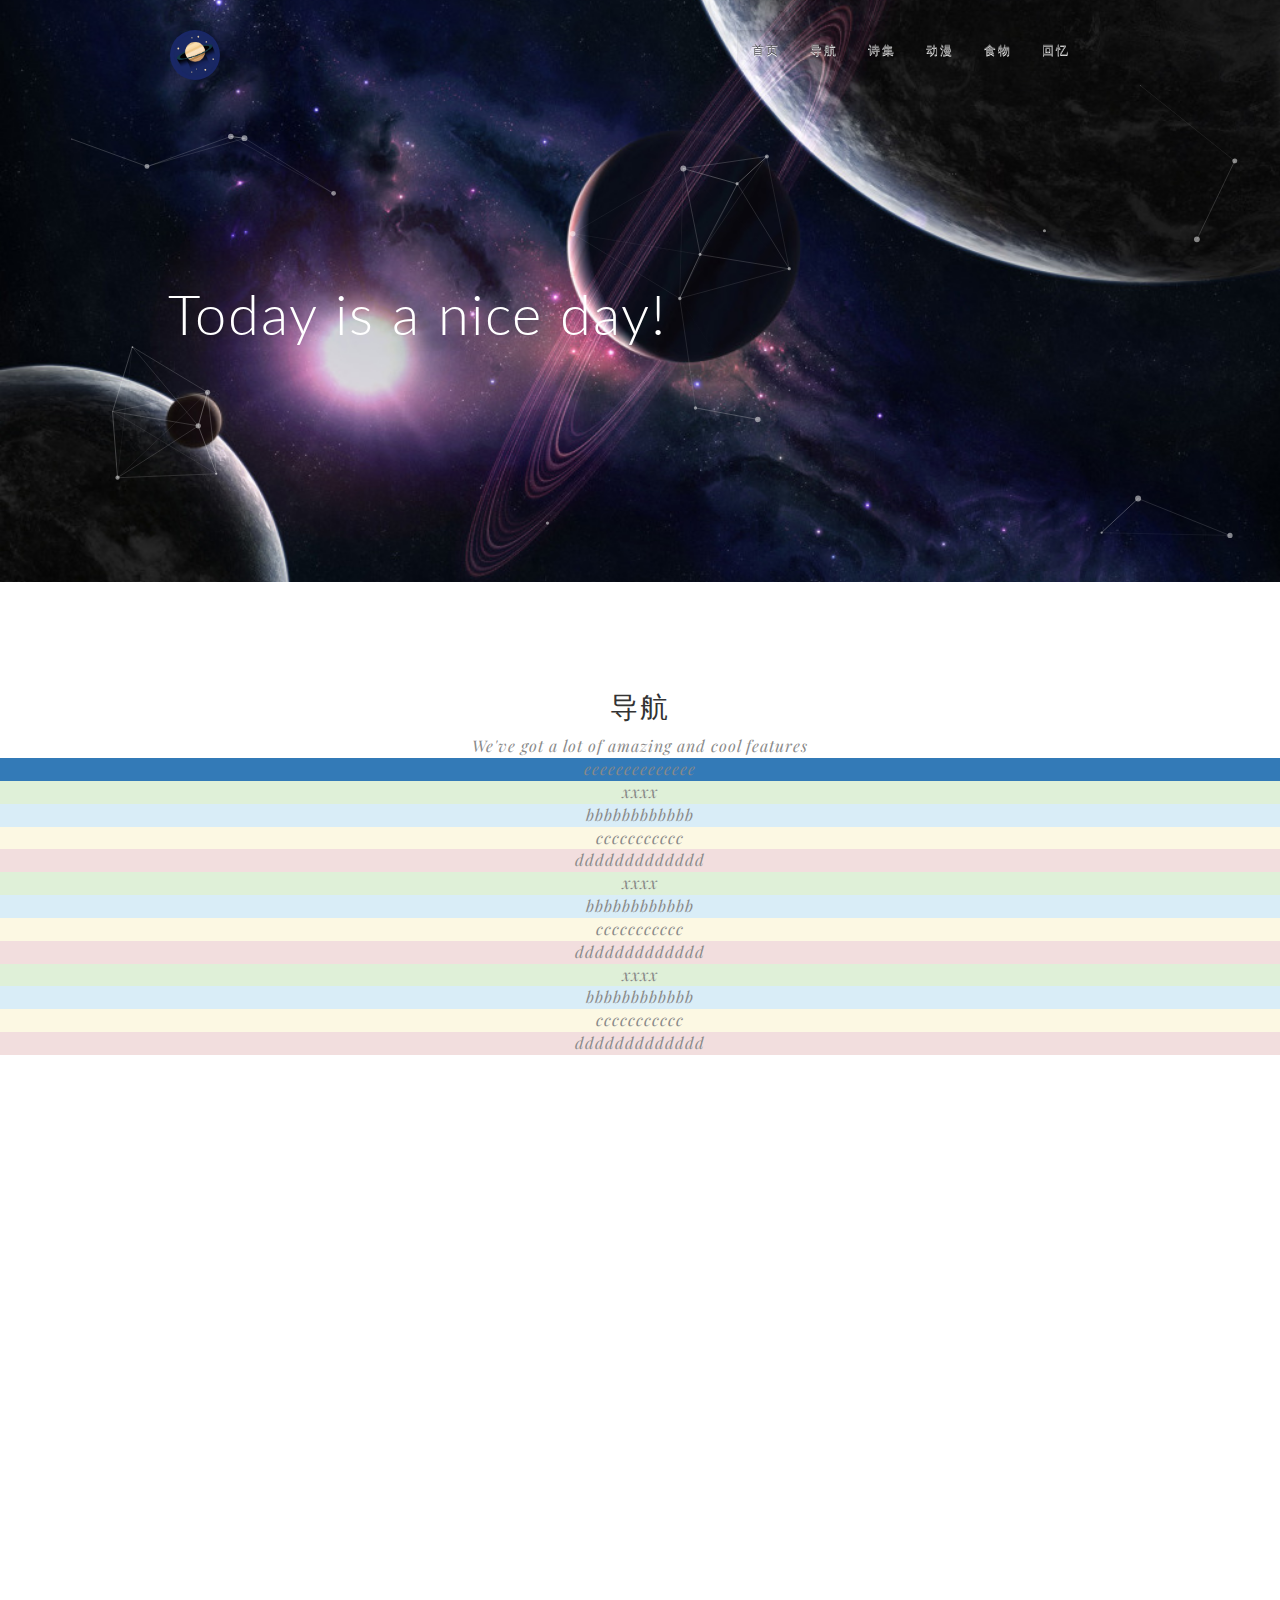
==== commit b691c2b8: "commit" ====
--- a/index.html
+++ b/index.html
@@ -15,6 +15,8 @@
         <!--======================================================
                 CSS Stylesheets
         ======================================================-->
+
+        <link href="css/style.css" rel="stylesheet" type="text/css"/>
         <link href="css/copy.css" rel="stylesheet" type="text/css"/>
         <link href="css/copy2.css" rel="stylesheet" type="text/css"/>
         <link href="css/copy3.css" rel="stylesheet" type="text/css"/>
@@ -23,8 +25,9 @@
         <link href="css/copy7.css" rel="stylesheet" type="text/css"/>
         <link href="css/copy5.css" rel="stylesheet" type="text/css"/>
         <link href="css/copy4.css" rel="stylesheet" type="text/css"/>
-        <link href="css/style.css" rel="stylesheet" type="text/css"/>
+
         <style>.stp img{width:200px;height:200px}</style>
+         <style>.aa img{width:50px;height:50px}</style>
     </head>
     <body>
 
@@ -44,7 +47,9 @@
 
                 <div class='navbar-header' >
                     <a href='#' class='navbar-brand' >
-                        <h1>gloria's blog</h1>
+                        
+                       <div  class="aa">  <img src="img/2.jpg" alt="" class="img-circle"/></div> 
+                       
                     </a>
 
                 </div>
@@ -65,14 +70,14 @@
                         <li>
                             <a href='#诗集' data-scroll>诗集</a>
                         </li>
-<li>
-                            <a href='#流口水' data-scroll>流口水</a>
-                        </li>
-                        <li>
-                            <a href='#动漫屋' data-scroll>动漫屋</a>
-                        </li>
-                        <li>
-                            <a href='#没想好' data-scroll>没想好</a>
+                        <li>
+                            <a href='#动漫屋' data-scroll>动漫</a>
+                        </li>
+                         <li>
+                            <a href='#流口水' data-scroll>食物</a>
+                        </li>
+                        <li>
+                            <a href='#探索' data-scroll>回忆</a>
                         </li>
 
                     </ul>
@@ -118,76 +123,94 @@
                                 Features Section
                         ======================================================-->
         <section id='导航' class='features-section' >
-            <div class='container' >
-
-                <div class='section-header text-center' >
+            
+            <div class='section-header text-center' >
                     <h2 class='wow fadeInUp' data-wow-delay='.2s' >导航</h2>
                     <p class='wow fadeInUp' data-wow-delay='.4s' >We've got a lot of amazing and cool features</p>
-                    <img src='img/9.jpg' alt>
+                    <p class="bg-primary">eeeeeeeeeeeeee</p>
+                    <p class="bg-success">xxxx</p>
+                    <p class="bg-info">bbbbbbbbbbbb</p>
+                    <p class="bg-warning">ccccccccccc</p>
+                    <p class="bg-danger">ddddddddddddd</p>
+                       <p class="bg-success">xxxx</p>
+                    <p class="bg-info">bbbbbbbbbbbb</p>
+                    <p class="bg-warning">ccccccccccc</p>
+                    <p class="bg-danger">ddddddddddddd</p>
+                       <p class="bg-success">xxxx</p>
+                    <p class="bg-info">bbbbbbbbbbbb</p>
+                    <p class="bg-warning">ccccccccccc</p>
+                    <p class="bg-danger">ddddddddddddd</p>
                 </div>
                 <div class='col-md-5' >
                     <section id='诗集' class='main-section parallax'  >
                         <div class='row' >
                             <div class='col-features text-right' > 
-                                    <div class='col-feature wow fadeInLeft' data-wow-delay='.2s' >
-                                        <i class='icon-basic-paperplane' >
-                                        </i>
-                                        <a href='http://localhost:8080/WebApplication1/poetry%20anthology.html' class='wow bounceIn'  height:20Opx>
-                                            <div  class="stp"> <img src='img/2.jpg' alt></div> </a>
-                                            <h1>文艺艺哒！！！</h1>
-                                    </div>
+                                <div class='col-feature wow fadeInLeft' data-wow-delay='.2s' >
+                                    <i class='icon-basic-paperplane' >
+                                    </i>
+                                    <a href='https://gloria111.github.io/gloria111.github.io/poetry%20anthology.html' class='wow bounceIn'  height:20Opx>
+                                        <div  class="stp"> <img src="诗的图/a1.jpg" alt=""/></div> </a>
+                                    <h1>舞文弄墨文艺艺！？</h1>
                                 </div>
                             </div>
-               <section id='流口水' class='main-section parallax'  >
-                        <div class='col-feature wow fadeInLeft' data-wow-delay='.4s' >
-                            <i class='ion-android-bulb' ></i>
-                            <img src='img/5.jpg' alt>
-                            <h1>深夜注意防毒！！！</h1>
                         </div>
-                </div>
-            
-            <div class='col-md-2' >
-
-            </div>
-            
-            <div class='col-md-5' >
-                 <section id='动漫屋' class='main-section parallax'  >
-                <div class='col-features ' > 
-                    <section id='动漫屋' class='main-section parallax' >
-                        <div class='col-feature wow fadeInRight' data-wow-delay='.2s' >
-                            <i class='icon-basic-bolt' ></i>
-                            <div class='stp' > 
-                                <a href='http://localhost:8080/WebApplication1/comic.html' class='wow bounceIn' data-wow-delay='.4s' height:20Opx >
-                                    <img src='img/3.jpg' alt></a>
-                                <h1 >
-                                    这里是热血动漫屋！！！
-                                </h1>
-
-                            </div>
-                        </div>
-                         <section id='没想好' class='main-section parallax'  >
-                        <div class='col-feature wow fadeInRight' data-wow-delay='.4s' >
-                            <i class='ion-android-bulb' ></i>
-                            <div  class="stp"> <img src='img/8.jpg' alt></div>
-                            <h1  > 这里是还没想好TT！！！</h1>
-                        </div>
-
-
-                </div>
-            </div>
-
-        </section>
-
-
-
-
-
-
-        <!--======================================================
-                        JavaScript Files
-                ======================================================-->
-        <script src="js/stylesopy.js" type="text/javascript"></script>
-
-
-
-    </body>
+                        <section id='流口水' class='main-section parallax'  >
+                            <div class='col-features text-right' > 
+                            <div class='col-feature wow fadeInLeft' data-wow-delay='.4s' >
+                                <i class='icon-basic-paperplane' >
+                                </i>
+                                 <div  class="stp">
+                                <img src="食物的图/a2.jpg" alt=""/></div>
+                                <h1>面粉、牛奶、黄油、沙糖、奶油、巧克力！</h1>
+                            </div>
+                            </div>
+                            </div>
+                            <div class='col-md-2' >
+                            </div>
+
+                            <div class='col-md-5' >
+                                <section id='动漫屋' class='main-section parallax'  >
+                                    <div class='col-features ' > 
+                                        <section id='动漫屋' class='main-section parallax' >
+                                            <div class='col-feature wow fadeInRight' data-wow-delay='.2s' >
+                                                  <i class='icon-basic-paperplane' >
+                                    </i>
+                                                <div class='stp' > 
+                                                    <a href='https://gloria111.github.io/gloria111.github.io/comic.html' class='wow bounceIn' data-wow-delay='.4s' height:20Opx >
+                                                        <img src='img/3.jpg' alt></a>
+                                                    <h1 >
+                                                        飞天御剑流 元气弹 天马流星拳 天照 月读 月牙天冲！！！
+                                                    </h1>
+
+                                                </div>
+                                            </div>
+                                            <section id='探索' class='main-section parallax'  >
+                                                <div class='col-feature wow fadeInRight' data-wow-delay='.4s' >
+                                                    <i class='icon-basic-paperplane' >
+                                                    </i>
+                                                    <div  class="stp">
+                                                        <a href='https://gloria111.github.io/gloria111.github.io/explore.html' class='wow bounceIn'  height:20Opx>
+                                                            <img src="回忆的照片/a3.jpg" alt=""/>
+                                                        </a>
+                                                        <h1  >回忆相簿</h1>
+                                                    </div>
+
+
+                                                </div>
+                                                </div>
+
+                                            </section>
+
+
+
+
+
+
+                                            <!--======================================================
+                                                            JavaScript Files
+                                                    ======================================================-->
+                                            <script src="js/stylesopy.js" type="text/javascript"></script>
+
+
+
+                                            </body>
--- a/css/style.css
+++ b/css/style.css
@@ -1,2 +1,7277 @@
 h1 {font-family: Georgia;}
-
+/*!
+ * Bootstrap Responsive v2.3.2
+ *
+ * Copyright 2012 Twitter, Inc
+ * Licensed under the Apache License v2.0
+ * http://www.apache.org/licenses/LICENSE-2.0
+ *
+ * Designed and built with all the love in the world @twitter by @mdo and @fat.
+ */
+div {text-align:center;}
+.clearfix {
+  *zoom: 1;
+}
+
+.clearfix:before,
+.clearfix:after {
+  display: table;
+  line-height: 0;
+  content: "";
+}
+
+.clearfix:after {
+  clear: both;
+}
+
+.hide-text {
+  font: 0/0 a;
+  color: transparent;
+  text-shadow: none;
+  background-color: transparent;
+  border: 0;
+}
+
+.input-block-level {
+  display: block;
+  width: 100%;
+  min-height: 30px;
+  -webkit-box-sizing: border-box;
+     -moz-box-sizing: border-box;
+          box-sizing: border-box;
+}
+
+@-ms-viewport {
+  width: device-width;
+}
+
+.hidden {
+  display: none;
+  visibility: hidden;
+}
+
+.visible-phone {
+  display: none !important;
+}
+
+.visible-tablet {
+  display: none !important;
+}
+
+.hidden-desktop {
+  display: none !important;
+}
+
+.visible-desktop {
+  display: inherit !important;
+}
+
+@media (min-width: 768px) and (max-width: 979px) {
+  .hidden-desktop {
+    display: inherit !important;
+  }
+  .visible-desktop {
+    display: none !important ;
+  }
+  .visible-tablet {
+    display: inherit !important;
+  }
+  .hidden-tablet {
+    display: none !important;
+  }
+}
+
+@media (max-width: 767px) {
+  .hidden-desktop {
+    display: inherit !important;
+  }
+  .visible-desktop {
+    display: none !important;
+  }
+  .visible-phone {
+    display: inherit !important;
+  }
+  .hidden-phone {
+    display: none !important;
+  }
+}
+
+.visible-print {
+  display: none !important;
+}
+
+@media print {
+  .visible-print {
+    display: inherit !important;
+  }
+  .hidden-print {
+    display: none !important;
+  }
+}
+
+@media (min-width: 1200px) {
+  .row {
+    margin-left: -30px;
+    *zoom: 1;
+  }
+  .row:before,
+  .row:after {
+    display: table;
+    line-height: 0;
+    content: "";
+  }
+  .row:after {
+    clear: both;
+  }
+  [class*="span"] {
+    float: left;
+    min-height: 1px;
+    margin-left: 30px;
+  }
+  .container,
+  .navbar-static-top .container,
+  .navbar-fixed-top .container,
+  .navbar-fixed-bottom .container {
+    width: 1170px;
+  }
+  .span12 {
+    width: 1170px;
+  }
+  .span11 {
+    width: 1070px;
+  }
+  .span10 {
+    width: 970px;
+  }
+  .span9 {
+    width: 870px;
+  }
+  .span8 {
+    width: 770px;
+  }
+  .span7 {
+    width: 670px;
+  }
+  .span6 {
+    width: 570px;
+  }
+  .span5 {
+    width: 470px;
+  }
+  .span4 {
+    width: 370px;
+  }
+  .span3 {
+    width: 270px;
+  }
+  .span2 {
+    width: 170px;
+  }
+  .span1 {
+    width: 70px;
+  }
+  .offset12 {
+    margin-left: 1230px;
+  }
+  .offset11 {
+    margin-left: 1130px;
+  }
+  .offset10 {
+    margin-left: 1030px;
+  }
+  .offset9 {
+    margin-left: 930px;
+  }
+  .offset8 {
+    margin-left: 830px;
+  }
+  .offset7 {
+    margin-left: 730px;
+  }
+  .offset6 {
+    margin-left: 630px;
+  }
+  .offset5 {
+    margin-left: 530px;
+  }
+  .offset4 {
+    margin-left: 430px;
+  }
+  .offset3 {
+    margin-left: 330px;
+  }
+  .offset2 {
+    margin-left: 230px;
+  }
+  .offset1 {
+    margin-left: 130px;
+  }
+  .row-fluid {
+    width: 100%;
+    *zoom: 1;
+  }
+  .row-fluid:before,
+  .row-fluid:after {
+    display: table;
+    line-height: 0;
+    content: "";
+  }
+  .row-fluid:after {
+    clear: both;
+  }
+  .row-fluid [class*="span"] {
+    display: block;
+    float: left;
+    width: 100%;
+    min-height: 30px;
+    margin-left: 2.564102564102564%;
+    *margin-left: 2.5109110747408616%;
+    -webkit-box-sizing: border-box;
+       -moz-box-sizing: border-box;
+            box-sizing: border-box;
+  }
+  .row-fluid [class*="span"]:first-child {
+    margin-left: 0;
+  }
+  .row-fluid .controls-row [class*="span"] + [class*="span"] {
+    margin-left: 2.564102564102564%;
+  }
+  .row-fluid .span12 {
+    width: 100%;
+    *width: 99.94680851063829%;
+  }
+  .row-fluid .span11 {
+    width: 91.45299145299145%;
+    *width: 91.39979996362975%;
+  }
+  .row-fluid .span10 {
+    width: 82.90598290598291%;
+    *width: 82.8527914166212%;
+  }
+  .row-fluid .span9 {
+    width: 74.35897435897436%;
+    *width: 74.30578286961266%;
+  }
+  .row-fluid .span8 {
+    width: 65.81196581196582%;
+    *width: 65.75877432260411%;
+  }
+  .row-fluid .span7 {
+    width: 57.26495726495726%;
+    *width: 57.21176577559556%;
+  }
+  .row-fluid .span6 {
+    width: 48.717948717948715%;
+    *width: 48.664757228587014%;
+  }
+  .row-fluid .span5 {
+    width: 40.17094017094017%;
+    *width: 40.11774868157847%;
+  }
+  .row-fluid .span4 {
+    width: 31.623931623931625%;
+    *width: 31.570740134569924%;
+  }
+  .row-fluid .span3 {
+    width: 23.076923076923077%;
+    *width: 23.023731587561375%;
+  }
+  .row-fluid .span2 {
+    width: 14.52991452991453%;
+    *width: 14.476723040552828%;
+  }
+  .row-fluid .span1 {
+    width: 5.982905982905983%;
+    *width: 5.929714493544281%;
+  }
+  .row-fluid .offset12 {
+    margin-left: 105.12820512820512%;
+    *margin-left: 105.02182214948171%;
+  }
+  .row-fluid .offset12:first-child {
+    margin-left: 102.56410256410257%;
+    *margin-left: 102.45771958537915%;
+  }
+  .row-fluid .offset11 {
+    margin-left: 96.58119658119658%;
+    *margin-left: 96.47481360247316%;
+  }
+  .row-fluid .offset11:first-child {
+    margin-left: 94.01709401709402%;
+    *margin-left: 93.91071103837061%;
+  }
+  .row-fluid .offset10 {
+    margin-left: 88.03418803418803%;
+    *margin-left: 87.92780505546462%;
+  }
+  .row-fluid .offset10:first-child {
+    margin-left: 85.47008547008548%;
+    *margin-left: 85.36370249136206%;
+  }
+  .row-fluid .offset9 {
+    margin-left: 79.48717948717949%;
+    *margin-left: 79.38079650845607%;
+  }
+  .row-fluid .offset9:first-child {
+    margin-left: 76.92307692307693%;
+    *margin-left: 76.81669394435352%;
+  }
+  .row-fluid .offset8 {
+    margin-left: 70.94017094017094%;
+    *margin-left: 70.83378796144753%;
+  }
+  .row-fluid .offset8:first-child {
+    margin-left: 68.37606837606839%;
+    *margin-left: 68.26968539734497%;
+  }
+  .row-fluid .offset7 {
+    margin-left: 62.393162393162385%;
+    *margin-left: 62.28677941443899%;
+  }
+  .row-fluid .offset7:first-child {
+    margin-left: 59.82905982905982%;
+    *margin-left: 59.72267685033642%;
+  }
+  .row-fluid .offset6 {
+    margin-left: 53.84615384615384%;
+    *margin-left: 53.739770867430444%;
+  }
+  .row-fluid .offset6:first-child {
+    margin-left: 51.28205128205128%;
+    *margin-left: 51.175668303327875%;
+  }
+  .row-fluid .offset5 {
+    margin-left: 45.299145299145295%;
+    *margin-left: 45.1927623204219%;
+  }
+  .row-fluid .offset5:first-child {
+    margin-left: 42.73504273504273%;
+    *margin-left: 42.62865975631933%;
+  }
+  .row-fluid .offset4 {
+    margin-left: 36.75213675213675%;
+    *margin-left: 36.645753773413354%;
+  }
+  .row-fluid .offset4:first-child {
+    margin-left: 34.18803418803419%;
+    *margin-left: 34.081651209310785%;
+  }
+  .row-fluid .offset3 {
+    margin-left: 28.205128205128204%;
+    *margin-left: 28.0987452264048%;
+  }
+  .row-fluid .offset3:first-child {
+    margin-left: 25.641025641025642%;
+    *margin-left: 25.53464266230224%;
+  }
+  .row-fluid .offset2 {
+    margin-left: 19.65811965811966%;
+    *margin-left: 19.551736679396257%;
+  }
+  .row-fluid .offset2:first-child {
+    margin-left: 17.094017094017094%;
+    *margin-left: 16.98763411529369%;
+  }
+  .row-fluid .offset1 {
+    margin-left: 11.11111111111111%;
+    *margin-left: 11.004728132387708%;
+  }
+  .row-fluid .offset1:first-child {
+    margin-left: 8.547008547008547%;
+    *margin-left: 8.440625568285142%;
+  }
+  input,
+  textarea,
+  .uneditable-input {
+    margin-left: 0;
+  }
+  .controls-row [class*="span"] + [class*="span"] {
+    margin-left: 30px;
+  }
+  input.span12,
+  textarea.span12,
+  .uneditable-input.span12 {
+    width: 1156px;
+  }
+  input.span11,
+  textarea.span11,
+  .uneditable-input.span11 {
+    width: 1056px;
+  }
+  input.span10,
+  textarea.span10,
+  .uneditable-input.span10 {
+    width: 956px;
+  }
+  input.span9,
+  textarea.span9,
+  .uneditable-input.span9 {
+    width: 856px;
+  }
+  input.span8,
+  textarea.span8,
+  .uneditable-input.span8 {
+    width: 756px;
+  }
+  input.span7,
+  textarea.span7,
+  .uneditable-input.span7 {
+    width: 656px;
+  }
+  input.span6,
+  textarea.span6,
+  .uneditable-input.span6 {
+    width: 556px;
+  }
+  input.span5,
+  textarea.span5,
+  .uneditable-input.span5 {
+    width: 456px;
+  }
+  input.span4,
+  textarea.span4,
+  .uneditable-input.span4 {
+    width: 356px;
+  }
+  input.span3,
+  textarea.span3,
+  .uneditable-input.span3 {
+    width: 256px;
+  }
+  input.span2,
+  textarea.span2,
+  .uneditable-input.span2 {
+    width: 156px;
+  }
+  input.span1,
+  textarea.span1,
+  .uneditable-input.span1 {
+    width: 56px;
+  }
+  .thumbnails {
+    margin-left: -30px;
+  }
+  .thumbnails > li {
+    margin-left: 30px;
+  }
+  .row-fluid .thumbnails {
+    margin-left: 0;
+  }
+}
+
+@media (min-width: 768px) and (max-width: 979px) {
+  .row {
+    margin-left: -20px;
+    *zoom: 1;
+  }
+  .row:before,
+  .row:after {
+    display: table;
+    line-height: 0;
+    content: "";
+  }
+  .row:after {
+    clear: both;
+  }
+  [class*="span"] {
+    float: left;
+    min-height: 1px;
+    margin-left: 20px;
+  }
+  .container,
+  .navbar-static-top .container,
+  .navbar-fixed-top .container,
+  .navbar-fixed-bottom .container {
+    width: 724px;
+  }
+  .span12 {
+    width: 724px;
+  }
+  .span11 {
+    width: 662px;
+  }
+  .span10 {
+    width: 600px;
+  }
+  .span9 {
+    width: 538px;
+  }
+  .span8 {
+    width: 476px;
+  }
+  .span7 {
+    width: 414px;
+  }
+  .span6 {
+    width: 352px;
+  }
+  .span5 {
+    width: 290px;
+  }
+  .span4 {
+    width: 228px;
+  }
+  .span3 {
+    width: 166px;
+  }
+  .span2 {
+    width: 104px;
+  }
+  .span1 {
+    width: 42px;
+  }
+  .offset12 {
+    margin-left: 764px;
+  }
+  .offset11 {
+    margin-left: 702px;
+  }
+  .offset10 {
+    margin-left: 640px;
+  }
+  .offset9 {
+    margin-left: 578px;
+  }
+  .offset8 {
+    margin-left: 516px;
+  }
+  .offset7 {
+    margin-left: 454px;
+  }
+  .offset6 {
+    margin-left: 392px;
+  }
+  .offset5 {
+    margin-left: 330px;
+  }
+  .offset4 {
+    margin-left: 268px;
+  }
+  .offset3 {
+    margin-left: 206px;
+  }
+  .offset2 {
+    margin-left: 144px;
+  }
+  .offset1 {
+    margin-left: 82px;
+  }
+  .row-fluid {
+    width: 100%;
+    *zoom: 1;
+  }
+  .row-fluid:before,
+  .row-fluid:after {
+    display: table;
+    line-height: 0;
+    content: "";
+  }
+  .row-fluid:after {
+    clear: both;
+  }
+  .row-fluid [class*="span"] {
+    display: block;
+    float: left;
+    width: 100%;
+    min-height: 30px;
+    margin-left: 2.7624309392265194%;
+    *margin-left: 2.709239449864817%;
+    -webkit-box-sizing: border-box;
+       -moz-box-sizing: border-box;
+            box-sizing: border-box;
+  }
+  .row-fluid [class*="span"]:first-child {
+    margin-left: 0;
+  }
+  .row-fluid .controls-row [class*="span"] + [class*="span"] {
+    margin-left: 2.7624309392265194%;
+  }
+  .row-fluid .span12 {
+    width: 100%;
+    *width: 99.94680851063829%;
+  }
+  .row-fluid .span11 {
+    width: 91.43646408839778%;
+    *width: 91.38327259903608%;
+  }
+  .row-fluid .span10 {
+    width: 82.87292817679558%;
+    *width: 82.81973668743387%;
+  }
+  .row-fluid .span9 {
+    width: 74.30939226519337%;
+    *width: 74.25620077583166%;
+  }
+  .row-fluid .span8 {
+    width: 65.74585635359117%;
+    *width: 65.69266486422946%;
+  }
+  .row-fluid .span7 {
+    width: 57.18232044198895%;
+    *width: 57.12912895262725%;
+  }
+  .row-fluid .span6 {
+    width: 48.61878453038674%;
+    *width: 48.56559304102504%;
+  }
+  .row-fluid .span5 {
+    width: 40.05524861878453%;
+    *width: 40.00205712942283%;
+  }
+  .row-fluid .span4 {
+    width: 31.491712707182323%;
+    *width: 31.43852121782062%;
+  }
+  .row-fluid .span3 {
+    width: 22.92817679558011%;
+    *width: 22.87498530621841%;
+  }
+  .row-fluid .span2 {
+    width: 14.3646408839779%;
+    *width: 14.311449394616199%;
+  }
+  .row-fluid .span1 {
+    width: 5.801104972375691%;
+    *width: 5.747913483013988%;
+  }
+  .row-fluid .offset12 {
+    margin-left: 105.52486187845304%;
+    *margin-left: 105.41847889972962%;
+  }
+  .row-fluid .offset12:first-child {
+    margin-left: 102.76243093922652%;
+    *margin-left: 102.6560479605031%;
+  }
+  .row-fluid .offset11 {
+    margin-left: 96.96132596685082%;
+    *margin-left: 96.8549429881274%;
+  }
+  .row-fluid .offset11:first-child {
+    margin-left: 94.1988950276243%;
+    *margin-left: 94.09251204890089%;
+  }
+  .row-fluid .offset10 {
+    margin-left: 88.39779005524862%;
+    *margin-left: 88.2914070765252%;
+  }
+  .row-fluid .offset10:first-child {
+    margin-left: 85.6353591160221%;
+    *margin-left: 85.52897613729868%;
+  }
+  .row-fluid .offset9 {
+    margin-left: 79.8342541436464%;
+    *margin-left: 79.72787116492299%;
+  }
+  .row-fluid .offset9:first-child {
+    margin-left: 77.07182320441989%;
+    *margin-left: 76.96544022569647%;
+  }
+  .row-fluid .offset8 {
+    margin-left: 71.2707182320442%;
+    *margin-left: 71.16433525332079%;
+  }
+  .row-fluid .offset8:first-child {
+    margin-left: 68.50828729281768%;
+    *margin-left: 68.40190431409427%;
+  }
+  .row-fluid .offset7 {
+    margin-left: 62.70718232044199%;
+    *margin-left: 62.600799341718584%;
+  }
+  .row-fluid .offset7:first-child {
+    margin-left: 59.94475138121547%;
+    *margin-left: 59.838368402492065%;
+  }
+  .row-fluid .offset6 {
+    margin-left: 54.14364640883978%;
+    *margin-left: 54.037263430116376%;
+  }
+  .row-fluid .offset6:first-child {
+    margin-left: 51.38121546961326%;
+    *margin-left: 51.27483249088986%;
+  }
+  .row-fluid .offset5 {
+    margin-left: 45.58011049723757%;
+    *margin-left: 45.47372751851417%;
+  }
+  .row-fluid .offset5:first-child {
+    margin-left: 42.81767955801105%;
+    *margin-left: 42.71129657928765%;
+  }
+  .row-fluid .offset4 {
+    margin-left: 37.01657458563536%;
+    *margin-left: 36.91019160691196%;
+  }
+  .row-fluid .offset4:first-child {
+    margin-left: 34.25414364640884%;
+    *margin-left: 34.14776066768544%;
+  }
+  .row-fluid .offset3 {
+    margin-left: 28.45303867403315%;
+    *margin-left: 28.346655695309746%;
+  }
+  .row-fluid .offset3:first-child {
+    margin-left: 25.69060773480663%;
+    *margin-left: 25.584224756083227%;
+  }
+  .row-fluid .offset2 {
+    margin-left: 19.88950276243094%;
+    *margin-left: 19.783119783707537%;
+  }
+  .row-fluid .offset2:first-child {
+    margin-left: 17.12707182320442%;
+    *margin-left: 17.02068884448102%;
+  }
+  .row-fluid .offset1 {
+    margin-left: 11.32596685082873%;
+    *margin-left: 11.219583872105325%;
+  }
+  .row-fluid .offset1:first-child {
+    margin-left: 8.56353591160221%;
+    *margin-left: 8.457152932878806%;
+  }
+  input,
+  textarea,
+  .uneditable-input {
+    margin-left: 0;
+  }
+  .controls-row [class*="span"] + [class*="span"] {
+    margin-left: 20px;
+  }
+  input.span12,
+  textarea.span12,
+  .uneditable-input.span12 {
+    width: 710px;
+  }
+  input.span11,
+  textarea.span11,
+  .uneditable-input.span11 {
+    width: 648px;
+  }
+  input.span10,
+  textarea.span10,
+  .uneditable-input.span10 {
+    width: 586px;
+  }
+  input.span9,
+  textarea.span9,
+  .uneditable-input.span9 {
+    width: 524px;
+  }
+  input.span8,
+  textarea.span8,
+  .uneditable-input.span8 {
+    width: 462px;
+  }
+  input.span7,
+  textarea.span7,
+  .uneditable-input.span7 {
+    width: 400px;
+  }
+  input.span6,
+  textarea.span6,
+  .uneditable-input.span6 {
+    width: 338px;
+  }
+  input.span5,
+  textarea.span5,
+  .uneditable-input.span5 {
+    width: 276px;
+  }
+  input.span4,
+  textarea.span4,
+  .uneditable-input.span4 {
+    width: 214px;
+  }
+  input.span3,
+  textarea.span3,
+  .uneditable-input.span3 {
+    width: 152px;
+  }
+  input.span2,
+  textarea.span2,
+  .uneditable-input.span2 {
+    width: 90px;
+  }
+  input.span1,
+  textarea.span1,
+  .uneditable-input.span1 {
+    width: 28px;
+  }
+}
+
+@media (max-width: 767px) {
+  body {
+    padding-right: 20px;
+    padding-left: 20px;
+  }
+  .navbar-fixed-top,
+  .navbar-fixed-bottom,
+  .navbar-static-top {
+    margin-right: -20px;
+    margin-left: -20px;
+  }
+  .container-fluid {
+    padding: 0;
+  }
+  .dl-horizontal dt {
+    float: none;
+    width: auto;
+    clear: none;
+    text-align: left;
+  }
+  .dl-horizontal dd {
+    margin-left: 0;
+  }
+  .container {
+    width: auto;
+  }
+  .row-fluid {
+    width: 100%;
+  }
+  .row,
+  .thumbnails {
+    margin-left: 0;
+  }
+  .thumbnails > li {
+    float: none;
+    margin-left: 0;
+  }
+  [class*="span"],
+  .uneditable-input[class*="span"],
+  .row-fluid [class*="span"] {
+    display: block;
+    float: none;
+    width: 100%;
+    margin-left: 0;
+    -webkit-box-sizing: border-box;
+       -moz-box-sizing: border-box;
+            box-sizing: border-box;
+  }
+  .span12,
+  .row-fluid .span12 {
+    width: 100%;
+    -webkit-box-sizing: border-box;
+       -moz-box-sizing: border-box;
+            box-sizing: border-box;
+  }
+  .row-fluid [class*="offset"]:first-child {
+    margin-left: 0;
+  }
+  .input-large,
+  .input-xlarge,
+  .input-xxlarge,
+  input[class*="span"],
+  select[class*="span"],
+  textarea[class*="span"],
+  .uneditable-input {
+    display: block;
+    width: 100%;
+    min-height: 30px;
+    -webkit-box-sizing: border-box;
+       -moz-box-sizing: border-box;
+            box-sizing: border-box;
+  }
+  .input-prepend input,
+  .input-append input,
+  .input-prepend input[class*="span"],
+  .input-append input[class*="span"] {
+    display: inline-block;
+    width: auto;
+  }
+  .controls-row [class*="span"] + [class*="span"] {
+    margin-left: 0;
+  }
+  .modal {
+    position: fixed;
+    top: 20px;
+    right: 20px;
+    left: 20px;
+    width: auto;
+    margin: 0;
+  }
+  .modal.fade {
+    top: -100px;
+  }
+  .modal.fade.in {
+    top: 20px;
+  }
+}
+
+@media (max-width: 480px) {
+  .nav-collapse {
+    -webkit-transform: translate3d(0, 0, 0);
+  }
+  .page-header h1 small {
+    display: block;
+    line-height: 20px;
+  }
+  input[type="checkbox"],
+  input[type="radio"] {
+    border: 1px solid #ccc;
+  }
+  .form-horizontal .control-label {
+    float: none;
+    width: auto;
+    padding-top: 0;
+    text-align: left;
+  }
+  .form-horizontal .controls {
+    margin-left: 0;
+  }
+  .form-horizontal .control-list {
+    padding-top: 0;
+  }
+  .form-horizontal .form-actions {
+    padding-right: 10px;
+    padding-left: 10px;
+  }
+  .media .pull-left,
+  .media .pull-right {
+    display: block;
+    float: none;
+    margin-bottom: 10px;
+  }
+  .media-object {
+    margin-right: 0;
+    margin-left: 0;
+  }
+  .modal {
+    top: 10px;
+    right: 10px;
+    left: 10px;
+  }
+  .modal-header .close {
+    padding: 10px;
+    margin: -10px;
+  }
+  .carousel-caption {
+    position: static;
+  }
+}
+
+@media (max-width: 979px) {
+  body {
+    padding-top: 0;
+  }
+  .navbar-fixed-top,
+  .navbar-fixed-bottom {
+    position: static;
+  }
+  .navbar-fixed-top {
+    margin-bottom: 20px;
+  }
+  .navbar-fixed-bottom {
+    margin-top: 20px;
+  }
+  .navbar-fixed-top .navbar-inner,
+  .navbar-fixed-bottom .navbar-inner {
+    padding: 5px;
+  }
+  .navbar .container {
+    width: auto;
+    padding: 0;
+  }
+  .navbar .brand {
+    padding-right: 10px;
+    padding-left: 10px;
+    margin: 0 0 0 -5px;
+  }
+  .nav-collapse {
+    clear: both;
+  }
+  .nav-collapse .nav {
+    float: none;
+    margin: 0 0 10px;
+  }
+  .nav-collapse .nav > li {
+    float: none;
+  }
+  .nav-collapse .nav > li > a {
+    margin-bottom: 2px;
+  }
+  .nav-collapse .nav > .divider-vertical {
+    display: none;
+  }
+  .nav-collapse .nav .nav-header {
+    color: #777777;
+    text-shadow: none;
+  }
+  .nav-collapse .nav > li > a,
+  .nav-collapse .dropdown-menu a {
+    padding: 9px 15px;
+    font-weight: bold;
+    color: #777777;
+    -webkit-border-radius: 3px;
+       -moz-border-radius: 3px;
+            border-radius: 3px;
+  }
+  .nav-collapse .btn {
+    padding: 4px 10px 4px;
+    font-weight: normal;
+    -webkit-border-radius: 4px;
+       -moz-border-radius: 4px;
+            border-radius: 4px;
+  }
+  .nav-collapse .dropdown-menu li + li a {
+    margin-bottom: 2px;
+  }
+  .nav-collapse .nav > li > a:hover,
+  .nav-collapse .nav > li > a:focus,
+  .nav-collapse .dropdown-menu a:hover,
+  .nav-collapse .dropdown-menu a:focus {
+    background-color: #f2f2f2;
+  }
+  .navbar-inverse .nav-collapse .nav > li > a,
+  .navbar-inverse .nav-collapse .dropdown-menu a {
+    color: #999999;
+  }
+  .navbar-inverse .nav-collapse .nav > li > a:hover,
+  .navbar-inverse .nav-collapse .nav > li > a:focus,
+  .navbar-inverse .nav-collapse .dropdown-menu a:hover,
+  .navbar-inverse .nav-collapse .dropdown-menu a:focus {
+    background-color: #111111;
+  }
+  .nav-collapse.in .btn-group {
+    padding: 0;
+    margin-top: 5px;
+  }
+  .nav-collapse .dropdown-menu {
+    position: static;
+    top: auto;
+    left: auto;
+    display: none;
+    float: none;
+    max-width: none;
+    padding: 0;
+    margin: 0 15px;
+    background-color: transparent;
+    border: none;
+    -webkit-border-radius: 0;
+       -moz-border-radius: 0;
+            border-radius: 0;
+    -webkit-box-shadow: none;
+       -moz-box-shadow: none;
+            box-shadow: none;
+  }
+  .nav-collapse .open > .dropdown-menu {
+    display: block;
+  }
+  .nav-collapse .dropdown-menu:before,
+  .nav-collapse .dropdown-menu:after {
+    display: none;
+  }
+  .nav-collapse .dropdown-menu .divider {
+    display: none;
+  }
+  .nav-collapse .nav > li > .dropdown-menu:before,
+  .nav-collapse .nav > li > .dropdown-menu:after {
+    display: none;
+  }
+  .nav-collapse .navbar-form,
+  .nav-collapse .navbar-search {
+    float: none;
+    padding: 10px 15px;
+    margin: 10px 0;
+    border-top: 1px solid #f2f2f2;
+    border-bottom: 1px solid #f2f2f2;
+    -webkit-box-shadow: inset 0 1px 0 rgba(255, 255, 255, 0.1), 0 1px 0 rgba(255, 255, 255, 0.1);
+       -moz-box-shadow: inset 0 1px 0 rgba(255, 255, 255, 0.1), 0 1px 0 rgba(255, 255, 255, 0.1);
+            box-shadow: inset 0 1px 0 rgba(255, 255, 255, 0.1), 0 1px 0 rgba(255, 255, 255, 0.1);
+  }
+  .navbar-inverse .nav-collapse .navbar-form,
+  .navbar-inverse .nav-collapse .navbar-search {
+    border-top-color: #111111;
+    border-bottom-color: #111111;
+  }
+  .navbar .nav-collapse .nav.pull-right {
+    float: none;
+    margin-left: 0;
+  }
+  .nav-collapse,
+  .nav-collapse.collapse {
+    height: 0;
+    overflow: hidden;
+  }
+  .navbar .btn-navbar {
+    display: block;
+  }
+  .navbar-static .navbar-inner {
+    padding-right: 10px;
+    padding-left: 10px;
+  }
+}
+
+@media (min-width: 980px) {
+  .nav-collapse.collapse {
+    height: auto !important;
+    overflow: visible !important;
+  }
+}
+/*!
+ * Bootstrap v2.3.2
+ *
+ * Copyright 2012 Twitter, Inc
+ * Licensed under the Apache License v2.0
+ * http://www.apache.org/licenses/LICENSE-2.0
+ *
+ * Designed and built with all the love in the world @twitter by @mdo and @fat.
+ */
+
+.clearfix {
+  *zoom: 1;
+}
+
+.clearfix:before,
+.clearfix:after {
+  display: table;
+  line-height: 0;
+  content: "";
+}
+
+.clearfix:after {
+  clear: both;
+}
+
+.hide-text {
+  font: 0/0 a;
+  color: transparent;
+  text-shadow: none;
+  background-color: transparent;
+  border: 0;
+}
+
+.input-block-level {
+  display: block;
+  width: 100%;
+  min-height: 30px;
+  -webkit-box-sizing: border-box;
+     -moz-box-sizing: border-box;
+          box-sizing: border-box;
+}
+
+article,
+aside,
+details,
+figcaption,
+figure,
+footer,
+header,
+hgroup,
+nav,
+section {
+  display: block;
+}
+
+audio,
+canvas,
+video {
+  display: inline-block;
+  *display: inline;
+  *zoom: 1;
+}
+
+audio:not([controls]) {
+  display: none;
+}
+
+html {
+  font-size: 100%;
+  -webkit-text-size-adjust: 100%;
+      -ms-text-size-adjust: 100%;
+}
+
+a:focus {
+  outline: thin dotted #333;
+  outline: 5px auto -webkit-focus-ring-color;
+  outline-offset: -2px;
+}
+
+a:hover,
+a:active {
+  outline: 0;
+}
+
+sub,
+sup {
+  position: relative;
+  font-size: 75%;
+  line-height: 0;
+  vertical-align: baseline;
+}
+
+sup {
+  top: -0.5em;
+}
+
+sub {
+  bottom: -0.25em;
+}
+
+img {
+  width: auto\9;
+  height: auto;
+  max-width: 100%;
+  vertical-align: middle;
+  border: 0;
+  -ms-interpolation-mode: bicubic;
+}
+
+#map_canvas img,
+.google-maps img {
+  max-width: none;
+}
+
+button,
+input,
+select,
+textarea {
+  margin: 0;
+  font-size: 100%;
+  vertical-align: middle;
+}
+
+button,
+input {
+  *overflow: visible;
+  line-height: normal;
+}
+
+button::-moz-focus-inner,
+input::-moz-focus-inner {
+  padding: 0;
+  border: 0;
+}
+
+button,
+html input[type="button"],
+input[type="reset"],
+input[type="submit"] {
+  cursor: pointer;
+  -webkit-appearance: button;
+}
+
+label,
+select,
+button,
+input[type="button"],
+input[type="reset"],
+input[type="submit"],
+input[type="radio"],
+input[type="checkbox"] {
+  cursor: pointer;
+}
+
+input[type="search"] {
+  -webkit-box-sizing: content-box;
+     -moz-box-sizing: content-box;
+          box-sizing: content-box;
+  -webkit-appearance: textfield;
+}
+
+input[type="search"]::-webkit-search-decoration,
+input[type="search"]::-webkit-search-cancel-button {
+  -webkit-appearance: none;
+}
+
+textarea {
+  overflow: auto;
+  vertical-align: top;
+}
+
+@media print {
+  * {
+    color: #000 !important;
+    text-shadow: none !important;
+    background: transparent !important;
+    box-shadow: none !important;
+  }
+  a,
+  a:visited {
+    text-decoration: underline;
+  }
+  a[href]:after {
+    content: " (" attr(href) ")";
+  }
+  abbr[title]:after {
+    content: " (" attr(title) ")";
+  }
+  .ir a:after,
+  a[href^="javascript:"]:after,
+  a[href^="#"]:after {
+    content: "";
+  }
+  pre,
+  blockquote {
+    border: 1px solid #999;
+    page-break-inside: avoid;
+  }
+  thead {
+    display: table-header-group;
+  }
+  tr,
+  img {
+    page-break-inside: avoid;
+  }
+  img {
+    max-width: 100% !important;
+  }
+  @page  {
+    margin: 0.5cm;
+  }
+  p,
+  h2,
+  h3 {
+    orphans: 3;
+    widows: 3;
+  }
+  h2,
+  h3 {
+    page-break-after: avoid;
+  }
+}
+
+body {
+  margin: 0;
+  font-family: "Helvetica Neue", Helvetica, Arial, sans-serif;
+  font-size: 14px;
+  line-height: 20px;
+  color: #333333;
+  background-color: #ffffff;
+}
+
+a {
+  color: #0088cc;
+  text-decoration: none;
+}
+
+a:hover,
+a:focus {
+  color: #005580;
+  text-decoration: underline;
+}
+
+.img-rounded {
+  -webkit-border-radius: 6px;
+     -moz-border-radius: 6px;
+          border-radius: 6px;
+}
+
+.img-polaroid {
+  padding: 4px;
+  background-color: #fff;
+  border: 1px solid #ccc;
+  border: 1px solid rgba(0, 0, 0, 0.2);
+  -webkit-box-shadow: 0 1px 3px rgba(0, 0, 0, 0.1);
+     -moz-box-shadow: 0 1px 3px rgba(0, 0, 0, 0.1);
+          box-shadow: 0 1px 3px rgba(0, 0, 0, 0.1);
+}
+
+.img-circle {
+  -webkit-border-radius: 500px;
+     -moz-border-radius: 500px;
+          border-radius: 500px;
+}
+
+.row {
+  margin-left: -20px;
+  *zoom: 1;
+}
+
+.row:before,
+.row:after {
+  display: table;
+  line-height: 0;
+  content: "";
+}
+
+.row:after {
+  clear: both;
+}
+
+[class*="span"] {
+  float: left;
+  min-height: 1px;
+  margin-left: 20px;
+}
+
+.container,
+.navbar-static-top .container,
+.navbar-fixed-top .container,
+.navbar-fixed-bottom .container {
+  width: 940px;
+}
+
+.span12 {
+  width: 940px;
+}
+
+.span11 {
+  width: 860px;
+}
+
+.span10 {
+  width: 780px;
+}
+
+.span9 {
+  width: 700px;
+}
+
+.span8 {
+  width: 620px;
+}
+
+.span7 {
+  width: 540px;
+}
+
+.span6 {
+  width: 460px;
+}
+
+.span5 {
+  width: 380px;
+}
+
+.span4 {
+  width: 300px;
+}
+
+.span3 {
+  width: 220px;
+}
+
+.span2 {
+  width: 140px;
+}
+
+.span1 {
+  width: 60px;
+}
+
+.offset12 {
+  margin-left: 980px;
+}
+
+.offset11 {
+  margin-left: 900px;
+}
+
+.offset10 {
+  margin-left: 820px;
+}
+
+.offset9 {
+  margin-left: 740px;
+}
+
+.offset8 {
+  margin-left: 660px;
+}
+
+.offset7 {
+  margin-left: 580px;
+}
+
+.offset6 {
+  margin-left: 500px;
+}
+
+.offset5 {
+  margin-left: 420px;
+}
+
+.offset4 {
+  margin-left: 340px;
+}
+
+.offset3 {
+  margin-left: 260px;
+}
+
+.offset2 {
+  margin-left: 180px;
+}
+
+.offset1 {
+  margin-left: 100px;
+}
+
+.row-fluid {
+  width: 100%;
+  *zoom: 1;
+}
+
+.row-fluid:before,
+.row-fluid:after {
+  display: table;
+  line-height: 0;
+  content: "";
+}
+
+.row-fluid:after {
+  clear: both;
+}
+
+.row-fluid [class*="span"] {
+  display: block;
+  float: left;
+  width: 100%;
+  min-height: 30px;
+  margin-left: 2.127659574468085%;
+  *margin-left: 2.074468085106383%;
+  -webkit-box-sizing: border-box;
+     -moz-box-sizing: border-box;
+          box-sizing: border-box;
+}
+
+.row-fluid [class*="span"]:first-child {
+  margin-left: 0;
+}
+
+.row-fluid .controls-row [class*="span"] + [class*="span"] {
+  margin-left: 2.127659574468085%;
+}
+
+.row-fluid .span12 {
+  width: 100%;
+  *width: 99.94680851063829%;
+}
+
+.row-fluid .span11 {
+  width: 91.48936170212765%;
+  *width: 91.43617021276594%;
+}
+
+.row-fluid .span10 {
+  width: 82.97872340425532%;
+  *width: 82.92553191489361%;
+}
+
+.row-fluid .span9 {
+  width: 74.46808510638297%;
+  *width: 74.41489361702126%;
+}
+
+.row-fluid .span8 {
+  width: 65.95744680851064%;
+  *width: 65.90425531914893%;
+}
+
+.row-fluid .span7 {
+  width: 57.44680851063829%;
+  *width: 57.39361702127659%;
+}
+
+.row-fluid .span6 {
+  width: 48.93617021276595%;
+  *width: 48.88297872340425%;
+}
+
+.row-fluid .span5 {
+  width: 40.42553191489362%;
+  *width: 40.37234042553192%;
+}
+
+.row-fluid .span4 {
+  width: 31.914893617021278%;
+  *width: 31.861702127659576%;
+}
+
+.row-fluid .span3 {
+  width: 23.404255319148934%;
+  *width: 23.351063829787233%;
+}
+
+.row-fluid .span2 {
+  width: 14.893617021276595%;
+  *width: 14.840425531914894%;
+}
+
+.row-fluid .span1 {
+  width: 6.382978723404255%;
+  *width: 6.329787234042553%;
+}
+
+.row-fluid .offset12 {
+  margin-left: 104.25531914893617%;
+  *margin-left: 104.14893617021275%;
+}
+
+.row-fluid .offset12:first-child {
+  margin-left: 102.12765957446808%;
+  *margin-left: 102.02127659574467%;
+}
+
+.row-fluid .offset11 {
+  margin-left: 95.74468085106382%;
+  *margin-left: 95.6382978723404%;
+}
+
+.row-fluid .offset11:first-child {
+  margin-left: 93.61702127659574%;
+  *margin-left: 93.51063829787232%;
+}
+
+.row-fluid .offset10 {
+  margin-left: 87.23404255319149%;
+  *margin-left: 87.12765957446807%;
+}
+
+.row-fluid .offset10:first-child {
+  margin-left: 85.1063829787234%;
+  *margin-left: 84.99999999999999%;
+}
+
+.row-fluid .offset9 {
+  margin-left: 78.72340425531914%;
+  *margin-left: 78.61702127659572%;
+}
+
+.row-fluid .offset9:first-child {
+  margin-left: 76.59574468085106%;
+  *margin-left: 76.48936170212764%;
+}
+
+.row-fluid .offset8 {
+  margin-left: 70.2127659574468%;
+  *margin-left: 70.10638297872339%;
+}
+
+.row-fluid .offset8:first-child {
+  margin-left: 68.08510638297872%;
+  *margin-left: 67.9787234042553%;
+}
+
+.row-fluid .offset7 {
+  margin-left: 61.70212765957446%;
+  *margin-left: 61.59574468085106%;
+}
+
+.row-fluid .offset7:first-child {
+  margin-left: 59.574468085106375%;
+  *margin-left: 59.46808510638297%;
+}
+
+.row-fluid .offset6 {
+  margin-left: 53.191489361702125%;
+  *margin-left: 53.085106382978715%;
+}
+
+.row-fluid .offset6:first-child {
+  margin-left: 51.063829787234035%;
+  *margin-left: 50.95744680851063%;
+}
+
+.row-fluid .offset5 {
+  margin-left: 44.68085106382979%;
+  *margin-left: 44.57446808510638%;
+}
+
+.row-fluid .offset5:first-child {
+  margin-left: 42.5531914893617%;
+  *margin-left: 42.4468085106383%;
+}
+
+.row-fluid .offset4 {
+  margin-left: 36.170212765957444%;
+  *margin-left: 36.06382978723405%;
+}
+
+.row-fluid .offset4:first-child {
+  margin-left: 34.04255319148936%;
+  *margin-left: 33.93617021276596%;
+}
+
+.row-fluid .offset3 {
+  margin-left: 27.659574468085104%;
+  *margin-left: 27.5531914893617%;
+}
+
+.row-fluid .offset3:first-child {
+  margin-left: 25.53191489361702%;
+  *margin-left: 25.425531914893618%;
+}
+
+.row-fluid .offset2 {
+  margin-left: 19.148936170212764%;
+  *margin-left: 19.04255319148936%;
+}
+
+.row-fluid .offset2:first-child {
+  margin-left: 17.02127659574468%;
+  *margin-left: 16.914893617021278%;
+}
+
+.row-fluid .offset1 {
+  margin-left: 10.638297872340425%;
+  *margin-left: 10.53191489361702%;
+}
+
+.row-fluid .offset1:first-child {
+  margin-left: 8.51063829787234%;
+  *margin-left: 8.404255319148938%;
+}
+
+[class*="span"].hide,
+.row-fluid [class*="span"].hide {
+  display: none;
+}
+
+[class*="span"].pull-right,
+.row-fluid [class*="span"].pull-right {
+  float: right;
+}
+
+.container {
+  margin-right: auto;
+  margin-left: auto;
+  *zoom: 1;
+}
+
+.container:before,
+.container:after {
+  display: table;
+  line-height: 0;
+  content: "";
+}
+
+.container:after {
+  clear: both;
+}
+
+.container-fluid {
+  padding-right: 20px;
+  padding-left: 20px;
+  *zoom: 1;
+}
+
+.container-fluid:before,
+.container-fluid:after {
+  display: table;
+  line-height: 0;
+  content: "";
+}
+
+.container-fluid:after {
+  clear: both;
+}
+
+p {
+  margin: 0 0 10px;
+}
+
+.lead {
+  margin-bottom: 20px;
+  font-size: 21px;
+  font-weight: 200;
+  line-height: 30px;
+}
+
+small {
+  font-size: 85%;
+}
+
+strong {
+  font-weight: bold;
+}
+
+em {
+  font-style: italic;
+}
+
+cite {
+  font-style: normal;
+}
+
+.muted {
+  color: #999999;
+}
+
+a.muted:hover,
+a.muted:focus {
+  color: #808080;
+}
+
+.text-warning {
+  color: #c09853;
+}
+
+a.text-warning:hover,
+a.text-warning:focus {
+  color: #a47e3c;
+}
+
+.text-error {
+  color: #b94a48;
+}
+
+a.text-error:hover,
+a.text-error:focus {
+  color: #953b39;
+}
+
+.text-info {
+  color: #3a87ad;
+}
+
+a.text-info:hover,
+a.text-info:focus {
+  color: #2d6987;
+}
+
+.text-success {
+  color: #468847;
+}
+
+a.text-success:hover,
+a.text-success:focus {
+  color: #356635;
+}
+
+.text-left {
+  text-align: left;
+}
+
+.text-right {
+  text-align: right;
+}
+
+.text-center {
+  text-align: center;
+}
+
+h1,
+h2,
+h3,
+h4,
+h5,
+h6 {
+  margin: 10px 0;
+  font-family: inherit;
+  font-weight: bold;
+  line-height: 20px;
+  color: inherit;
+  text-rendering: optimizelegibility;
+}
+
+h1 small,
+h2 small,
+h3 small,
+h4 small,
+h5 small,
+h6 small {
+  font-weight: normal;
+  line-height: 1;
+  color: #999999;
+}
+
+h1,
+h2,
+h3 {
+  line-height: 40px;
+}
+
+h1 {
+  font-size: 38.5px;
+}
+
+h2 {
+  font-size: 31.5px;
+}
+
+h3 {
+  font-size: 24.5px;
+}
+
+h4 {
+  font-size: 17.5px;
+}
+
+h5 {
+  font-size: 14px;
+}
+
+h6 {
+  font-size: 11.9px;
+}
+
+h1 small {
+  font-size: 24.5px;
+}
+
+h2 small {
+  font-size: 17.5px;
+}
+
+h3 small {
+  font-size: 14px;
+}
+
+h4 small {
+  font-size: 14px;
+}
+
+.page-header {
+  padding-bottom: 9px;
+  margin: 20px 0 30px;
+  border-bottom: 1px solid #eeeeee;
+}
+
+ul,
+ol {
+  padding: 0;
+  margin: 0 0 10px 25px;
+}
+
+ul ul,
+ul ol,
+ol ol,
+ol ul {
+  margin-bottom: 0;
+}
+
+li {
+  line-height: 20px;
+}
+
+ul.unstyled,
+ol.unstyled {
+  margin-left: 0;
+  list-style: none;
+}
+
+ul.inline,
+ol.inline {
+  margin-left: 0;
+  list-style: none;
+}
+
+ul.inline > li,
+ol.inline > li {
+  display: inline-block;
+  *display: inline;
+  padding-right: 5px;
+  padding-left: 5px;
+  *zoom: 1;
+}
+
+dl {
+  margin-bottom: 20px;
+}
+
+dt,
+dd {
+  line-height: 20px;
+}
+
+dt {
+  font-weight: bold;
+}
+
+dd {
+  margin-left: 10px;
+}
+
+.dl-horizontal {
+  *zoom: 1;
+}
+
+.dl-horizontal:before,
+.dl-horizontal:after {
+  display: table;
+  line-height: 0;
+  content: "";
+}
+
+.dl-horizontal:after {
+  clear: both;
+}
+
+.dl-horizontal dt {
+  float: left;
+  width: 160px;
+  overflow: hidden;
+  clear: left;
+  text-align: right;
+  text-overflow: ellipsis;
+  white-space: nowrap;
+}
+
+.dl-horizontal dd {
+  margin-left: 180px;
+}
+
+hr {
+  margin: 20px 0;
+  border: 0;
+  border-top: 1px solid #eeeeee;
+  border-bottom: 1px solid #ffffff;
+}
+
+abbr[title],
+abbr[data-original-title] {
+  cursor: help;
+  border-bottom: 1px dotted #999999;
+}
+
+abbr.initialism {
+  font-size: 90%;
+  text-transform: uppercase;
+}
+
+blockquote {
+  padding: 0 0 0 15px;
+  margin: 0 0 20px;
+  border-left: 5px solid #eeeeee;
+}
+
+blockquote p {
+  margin-bottom: 0;
+  font-size: 17.5px;
+  font-weight: 300;
+  line-height: 1.25;
+}
+
+blockquote small {
+  display: block;
+  line-height: 20px;
+  color: #999999;
+}
+
+blockquote small:before {
+  content: '\2014 \00A0';
+}
+
+blockquote.pull-right {
+  float: right;
+  padding-right: 15px;
+  padding-left: 0;
+  border-right: 5px solid #eeeeee;
+  border-left: 0;
+}
+
+blockquote.pull-right p,
+blockquote.pull-right small {
+  text-align: right;
+}
+
+blockquote.pull-right small:before {
+  content: '';
+}
+
+blockquote.pull-right small:after {
+  content: '\00A0 \2014';
+}
+
+q:before,
+q:after,
+blockquote:before,
+blockquote:after {
+  content: "";
+}
+
+address {
+  display: block;
+  margin-bottom: 20px;
+  font-style: normal;
+  line-height: 20px;
+}
+
+code,
+pre {
+  padding: 0 3px 2px;
+  font-family: Monaco, Menlo, Consolas, "Courier New", monospace;
+  font-size: 12px;
+  color: #333333;
+  -webkit-border-radius: 3px;
+     -moz-border-radius: 3px;
+          border-radius: 3px;
+}
+
+code {
+  padding: 2px 4px;
+  color: #d14;
+  white-space: nowrap;
+  background-color: #f7f7f9;
+  border: 1px solid #e1e1e8;
+}
+
+pre {
+  display: block;
+  padding: 9.5px;
+  margin: 0 0 10px;
+  font-size: 13px;
+  line-height: 20px;
+  word-break: break-all;
+  word-wrap: break-word;
+  white-space: pre;
+  white-space: pre-wrap;
+  background-color: #f5f5f5;
+  border: 1px solid #ccc;
+  border: 1px solid rgba(0, 0, 0, 0.15);
+  -webkit-border-radius: 4px;
+     -moz-border-radius: 4px;
+          border-radius: 4px;
+}
+
+pre.prettyprint {
+  margin-bottom: 20px;
+}
+
+pre code {
+  padding: 0;
+  color: inherit;
+  white-space: pre;
+  white-space: pre-wrap;
+  background-color: transparent;
+  border: 0;
+}
+
+.pre-scrollable {
+  max-height: 340px;
+  overflow-y: scroll;
+}
+
+form {
+  margin: 0 0 20px;
+}
+
+fieldset {
+  padding: 0;
+  margin: 0;
+  border: 0;
+}
+
+legend {
+  display: block;
+  width: 100%;
+  padding: 0;
+  margin-bottom: 20px;
+  font-size: 21px;
+  line-height: 40px;
+  color: #333333;
+  border: 0;
+  border-bottom: 1px solid #e5e5e5;
+}
+
+legend small {
+  font-size: 15px;
+  color: #999999;
+}
+
+label,
+input,
+button,
+select,
+textarea {
+  font-size: 14px;
+  font-weight: normal;
+  line-height: 20px;
+}
+
+input,
+button,
+select,
+textarea {
+  font-family: "Helvetica Neue", Helvetica, Arial, sans-serif;
+}
+
+label {
+  display: block;
+  margin-bottom: 5px;
+}
+
+select,
+textarea,
+input[type="text"],
+input[type="password"],
+input[type="datetime"],
+input[type="datetime-local"],
+input[type="date"],
+input[type="month"],
+input[type="time"],
+input[type="week"],
+input[type="number"],
+input[type="email"],
+input[type="url"],
+input[type="search"],
+input[type="tel"],
+input[type="color"],
+.uneditable-input {
+  display: inline-block;
+  height: 20px;
+  padding: 4px 6px;
+  margin-bottom: 10px;
+  font-size: 14px;
+  line-height: 20px;
+  color: #555555;
+  vertical-align: middle;
+  -webkit-border-radius: 4px;
+     -moz-border-radius: 4px;
+          border-radius: 4px;
+}
+
+input,
+textarea,
+.uneditable-input {
+  width: 206px;
+}
+
+textarea {
+  height: auto;
+}
+
+textarea,
+input[type="text"],
+input[type="password"],
+input[type="datetime"],
+input[type="datetime-local"],
+input[type="date"],
+input[type="month"],
+input[type="time"],
+input[type="week"],
+input[type="number"],
+input[type="email"],
+input[type="url"],
+input[type="search"],
+input[type="tel"],
+input[type="color"],
+.uneditable-input {
+  background-color: #ffffff;
+  border: 1px solid #cccccc;
+  -webkit-box-shadow: inset 0 1px 1px rgba(0, 0, 0, 0.075);
+     -moz-box-shadow: inset 0 1px 1px rgba(0, 0, 0, 0.075);
+          box-shadow: inset 0 1px 1px rgba(0, 0, 0, 0.075);
+  -webkit-transition: border linear 0.2s, box-shadow linear 0.2s;
+     -moz-transition: border linear 0.2s, box-shadow linear 0.2s;
+       -o-transition: border linear 0.2s, box-shadow linear 0.2s;
+          transition: border linear 0.2s, box-shadow linear 0.2s;
+}
+
+textarea:focus,
+input[type="text"]:focus,
+input[type="password"]:focus,
+input[type="datetime"]:focus,
+input[type="datetime-local"]:focus,
+input[type="date"]:focus,
+input[type="month"]:focus,
+input[type="time"]:focus,
+input[type="week"]:focus,
+input[type="number"]:focus,
+input[type="email"]:focus,
+input[type="url"]:focus,
+input[type="search"]:focus,
+input[type="tel"]:focus,
+input[type="color"]:focus,
+.uneditable-input:focus {
+  border-color: rgba(82, 168, 236, 0.8);
+  outline: 0;
+  outline: thin dotted \9;
+  /* IE6-9 */
+
+  -webkit-box-shadow: inset 0 1px 1px rgba(0, 0, 0, 0.075), 0 0 8px rgba(82, 168, 236, 0.6);
+     -moz-box-shadow: inset 0 1px 1px rgba(0, 0, 0, 0.075), 0 0 8px rgba(82, 168, 236, 0.6);
+          box-shadow: inset 0 1px 1px rgba(0, 0, 0, 0.075), 0 0 8px rgba(82, 168, 236, 0.6);
+}
+
+input[type="radio"],
+input[type="checkbox"] {
+  margin: 4px 0 0;
+  margin-top: 1px \9;
+  *margin-top: 0;
+  line-height: normal;
+}
+
+input[type="file"],
+input[type="image"],
+input[type="submit"],
+input[type="reset"],
+input[type="button"],
+input[type="radio"],
+input[type="checkbox"] {
+  width: auto;
+}
+
+select,
+input[type="file"] {
+  height: 30px;
+  /* In IE7, the height of the select element cannot be changed by height, only font-size */
+
+  *margin-top: 4px;
+  /* For IE7, add top margin to align select with labels */
+
+  line-height: 30px;
+}
+
+select {
+  width: 220px;
+  background-color: #ffffff;
+  border: 1px solid #cccccc;
+}
+
+select[multiple],
+select[size] {
+  height: auto;
+}
+
+select:focus,
+input[type="file"]:focus,
+input[type="radio"]:focus,
+input[type="checkbox"]:focus {
+  outline: thin dotted #333;
+  outline: 5px auto -webkit-focus-ring-color;
+  outline-offset: -2px;
+}
+
+.uneditable-input,
+.uneditable-textarea {
+  color: #999999;
+  cursor: not-allowed;
+  background-color: #fcfcfc;
+  border-color: #cccccc;
+  -webkit-box-shadow: inset 0 1px 2px rgba(0, 0, 0, 0.025);
+     -moz-box-shadow: inset 0 1px 2px rgba(0, 0, 0, 0.025);
+          box-shadow: inset 0 1px 2px rgba(0, 0, 0, 0.025);
+}
+
+.uneditable-input {
+  overflow: hidden;
+  white-space: nowrap;
+}
+
+.uneditable-textarea {
+  width: auto;
+  height: auto;
+}
+
+input:-moz-placeholder,
+textarea:-moz-placeholder {
+  color: #999999;
+}
+
+input:-ms-input-placeholder,
+textarea:-ms-input-placeholder {
+  color: #999999;
+}
+
+input::-webkit-input-placeholder,
+textarea::-webkit-input-placeholder {
+  color: #999999;
+}
+
+.radio,
+.checkbox {
+  min-height: 20px;
+  padding-left: 20px;
+}
+
+.radio input[type="radio"],
+.checkbox input[type="checkbox"] {
+  float: left;
+  margin-left: -20px;
+}
+
+.controls > .radio:first-child,
+.controls > .checkbox:first-child {
+  padding-top: 5px;
+}
+
+.radio.inline,
+.checkbox.inline {
+  display: inline-block;
+  padding-top: 5px;
+  margin-bottom: 0;
+  vertical-align: middle;
+}
+
+.radio.inline + .radio.inline,
+.checkbox.inline + .checkbox.inline {
+  margin-left: 10px;
+}
+
+.input-mini {
+  width: 60px;
+}
+
+.input-small {
+  width: 90px;
+}
+
+.input-medium {
+  width: 150px;
+}
+
+.input-large {
+  width: 210px;
+}
+
+.input-xlarge {
+  width: 270px;
+}
+
+.input-xxlarge {
+  width: 530px;
+}
+
+input[class*="span"],
+select[class*="span"],
+textarea[class*="span"],
+.uneditable-input[class*="span"],
+.row-fluid input[class*="span"],
+.row-fluid select[class*="span"],
+.row-fluid textarea[class*="span"],
+.row-fluid .uneditable-input[class*="span"] {
+  float: none;
+  margin-left: 0;
+}
+
+.input-append input[class*="span"],
+.input-append .uneditable-input[class*="span"],
+.input-prepend input[class*="span"],
+.input-prepend .uneditable-input[class*="span"],
+.row-fluid input[class*="span"],
+.row-fluid select[class*="span"],
+.row-fluid textarea[class*="span"],
+.row-fluid .uneditable-input[class*="span"],
+.row-fluid .input-prepend [class*="span"],
+.row-fluid .input-append [class*="span"] {
+  display: inline-block;
+}
+
+input,
+textarea,
+.uneditable-input {
+  margin-left: 0;
+}
+
+.controls-row [class*="span"] + [class*="span"] {
+  margin-left: 20px;
+}
+
+input.span12,
+textarea.span12,
+.uneditable-input.span12 {
+  width: 926px;
+}
+
+input.span11,
+textarea.span11,
+.uneditable-input.span11 {
+  width: 846px;
+}
+
+input.span10,
+textarea.span10,
+.uneditable-input.span10 {
+  width: 766px;
+}
+
+input.span9,
+textarea.span9,
+.uneditable-input.span9 {
+  width: 686px;
+}
+
+input.span8,
+textarea.span8,
+.uneditable-input.span8 {
+  width: 606px;
+}
+
+input.span7,
+textarea.span7,
+.uneditable-input.span7 {
+  width: 526px;
+}
+
+input.span6,
+textarea.span6,
+.uneditable-input.span6 {
+  width: 446px;
+}
+
+input.span5,
+textarea.span5,
+.uneditable-input.span5 {
+  width: 366px;
+}
+
+input.span4,
+textarea.span4,
+.uneditable-input.span4 {
+  width: 286px;
+}
+
+input.span3,
+textarea.span3,
+.uneditable-input.span3 {
+  width: 206px;
+}
+
+input.span2,
+textarea.span2,
+.uneditable-input.span2 {
+  width: 126px;
+}
+
+input.span1,
+textarea.span1,
+.uneditable-input.span1 {
+  width: 46px;
+}
+
+.controls-row {
+  *zoom: 1;
+}
+
+.controls-row:before,
+.controls-row:after {
+  display: table;
+  line-height: 0;
+  content: "";
+}
+
+.controls-row:after {
+  clear: both;
+}
+
+.controls-row [class*="span"],
+.row-fluid .controls-row [class*="span"] {
+  float: left;
+}
+
+.controls-row .checkbox[class*="span"],
+.controls-row .radio[class*="span"] {
+  padding-top: 5px;
+}
+
+input[disabled],
+select[disabled],
+textarea[disabled],
+input[readonly],
+select[readonly],
+textarea[readonly] {
+  cursor: not-allowed;
+  background-color: #eeeeee;
+}
+
+input[type="radio"][disabled],
+input[type="checkbox"][disabled],
+input[type="radio"][readonly],
+input[type="checkbox"][readonly] {
+  background-color: transparent;
+}
+
+.control-group.warning .control-label,
+.control-group.warning .help-block,
+.control-group.warning .help-inline {
+  color: #c09853;
+}
+
+.control-group.warning .checkbox,
+.control-group.warning .radio,
+.control-group.warning input,
+.control-group.warning select,
+.control-group.warning textarea {
+  color: #c09853;
+}
+
+.control-group.warning input,
+.control-group.warning select,
+.control-group.warning textarea {
+  border-color: #c09853;
+  -webkit-box-shadow: inset 0 1px 1px rgba(0, 0, 0, 0.075);
+     -moz-box-shadow: inset 0 1px 1px rgba(0, 0, 0, 0.075);
+          box-shadow: inset 0 1px 1px rgba(0, 0, 0, 0.075);
+}
+
+.control-group.warning input:focus,
+.control-group.warning select:focus,
+.control-group.warning textarea:focus {
+  border-color: #a47e3c;
+  -webkit-box-shadow: inset 0 1px 1px rgba(0, 0, 0, 0.075), 0 0 6px #dbc59e;
+     -moz-box-shadow: inset 0 1px 1px rgba(0, 0, 0, 0.075), 0 0 6px #dbc59e;
+          box-shadow: inset 0 1px 1px rgba(0, 0, 0, 0.075), 0 0 6px #dbc59e;
+}
+
+.control-group.warning .input-prepend .add-on,
+.control-group.warning .input-append .add-on {
+  color: #c09853;
+  background-color: #fcf8e3;
+  border-color: #c09853;
+}
+
+.control-group.error .control-label,
+.control-group.error .help-block,
+.control-group.error .help-inline {
+  color: #b94a48;
+}
+
+.control-group.error .checkbox,
+.control-group.error .radio,
+.control-group.error input,
+.control-group.error select,
+.control-group.error textarea {
+  color: #b94a48;
+}
+
+.control-group.error input,
+.control-group.error select,
+.control-group.error textarea {
+  border-color: #b94a48;
+  -webkit-box-shadow: inset 0 1px 1px rgba(0, 0, 0, 0.075);
+     -moz-box-shadow: inset 0 1px 1px rgba(0, 0, 0, 0.075);
+          box-shadow: inset 0 1px 1px rgba(0, 0, 0, 0.075);
+}
+
+.control-group.error input:focus,
+.control-group.error select:focus,
+.control-group.error textarea:focus {
+  border-color: #953b39;
+  -webkit-box-shadow: inset 0 1px 1px rgba(0, 0, 0, 0.075), 0 0 6px #d59392;
+     -moz-box-shadow: inset 0 1px 1px rgba(0, 0, 0, 0.075), 0 0 6px #d59392;
+          box-shadow: inset 0 1px 1px rgba(0, 0, 0, 0.075), 0 0 6px #d59392;
+}
+
+.control-group.error .input-prepend .add-on,
+.control-group.error .input-append .add-on {
+  color: #b94a48;
+  background-color: #f2dede;
+  border-color: #b94a48;
+}
+
+.control-group.success .control-label,
+.control-group.success .help-block,
+.control-group.success .help-inline {
+  color: #468847;
+}
+
+.control-group.success .checkbox,
+.control-group.success .radio,
+.control-group.success input,
+.control-group.success select,
+.control-group.success textarea {
+  color: #468847;
+}
+
+.control-group.success input,
+.control-group.success select,
+.control-group.success textarea {
+  border-color: #468847;
+  -webkit-box-shadow: inset 0 1px 1px rgba(0, 0, 0, 0.075);
+     -moz-box-shadow: inset 0 1px 1px rgba(0, 0, 0, 0.075);
+          box-shadow: inset 0 1px 1px rgba(0, 0, 0, 0.075);
+}
+
+.control-group.success input:focus,
+.control-group.success select:focus,
+.control-group.success textarea:focus {
+  border-color: #356635;
+  -webkit-box-shadow: inset 0 1px 1px rgba(0, 0, 0, 0.075), 0 0 6px #7aba7b;
+     -moz-box-shadow: inset 0 1px 1px rgba(0, 0, 0, 0.075), 0 0 6px #7aba7b;
+          box-shadow: inset 0 1px 1px rgba(0, 0, 0, 0.075), 0 0 6px #7aba7b;
+}
+
+.control-group.success .input-prepend .add-on,
+.control-group.success .input-append .add-on {
+  color: #468847;
+  background-color: #dff0d8;
+  border-color: #468847;
+}
+
+.control-group.info .control-label,
+.control-group.info .help-block,
+.control-group.info .help-inline {
+  color: #3a87ad;
+}
+
+.control-group.info .checkbox,
+.control-group.info .radio,
+.control-group.info input,
+.control-group.info select,
+.control-group.info textarea {
+  color: #3a87ad;
+}
+
+.control-group.info input,
+.control-group.info select,
+.control-group.info textarea {
+  border-color: #3a87ad;
+  -webkit-box-shadow: inset 0 1px 1px rgba(0, 0, 0, 0.075);
+     -moz-box-shadow: inset 0 1px 1px rgba(0, 0, 0, 0.075);
+          box-shadow: inset 0 1px 1px rgba(0, 0, 0, 0.075);
+}
+
+.control-group.info input:focus,
+.control-group.info select:focus,
+.control-group.info textarea:focus {
+  border-color: #2d6987;
+  -webkit-box-shadow: inset 0 1px 1px rgba(0, 0, 0, 0.075), 0 0 6px #7ab5d3;
+     -moz-box-shadow: inset 0 1px 1px rgba(0, 0, 0, 0.075), 0 0 6px #7ab5d3;
+          box-shadow: inset 0 1px 1px rgba(0, 0, 0, 0.075), 0 0 6px #7ab5d3;
+}
+
+.control-group.info .input-prepend .add-on,
+.control-group.info .input-append .add-on {
+  color: #3a87ad;
+  background-color: #d9edf7;
+  border-color: #3a87ad;
+}
+
+input:focus:invalid,
+textarea:focus:invalid,
+select:focus:invalid {
+  color: #b94a48;
+  border-color: #ee5f5b;
+}
+
+input:focus:invalid:focus,
+textarea:focus:invalid:focus,
+select:focus:invalid:focus {
+  border-color: #e9322d;
+  -webkit-box-shadow: 0 0 6px #f8b9b7;
+     -moz-box-shadow: 0 0 6px #f8b9b7;
+          box-shadow: 0 0 6px #f8b9b7;
+}
+
+.form-actions {
+  padding: 19px 20px 20px;
+  margin-top: 20px;
+  margin-bottom: 20px;
+  background-color: #f5f5f5;
+  border-top: 1px solid #e5e5e5;
+  *zoom: 1;
+}
+
+.form-actions:before,
+.form-actions:after {
+  display: table;
+  line-height: 0;
+  content: "";
+}
+
+.form-actions:after {
+  clear: both;
+}
+
+.help-block,
+.help-inline {
+  color: #595959;
+}
+
+.help-block {
+  display: block;
+  margin-bottom: 10px;
+}
+
+.help-inline {
+  display: inline-block;
+  *display: inline;
+  padding-left: 5px;
+  vertical-align: middle;
+  *zoom: 1;
+}
+
+.input-append,
+.input-prepend {
+  display: inline-block;
+  margin-bottom: 10px;
+  font-size: 0;
+  white-space: nowrap;
+  vertical-align: middle;
+}
+
+.input-append input,
+.input-prepend input,
+.input-append select,
+.input-prepend select,
+.input-append .uneditable-input,
+.input-prepend .uneditable-input,
+.input-append .dropdown-menu,
+.input-prepend .dropdown-menu,
+.input-append .popover,
+.input-prepend .popover {
+  font-size: 14px;
+}
+
+.input-append input,
+.input-prepend input,
+.input-append select,
+.input-prepend select,
+.input-append .uneditable-input,
+.input-prepend .uneditable-input {
+  position: relative;
+  margin-bottom: 0;
+  *margin-left: 0;
+  vertical-align: top;
+  -webkit-border-radius: 0 4px 4px 0;
+     -moz-border-radius: 0 4px 4px 0;
+          border-radius: 0 4px 4px 0;
+}
+
+.input-append input:focus,
+.input-prepend input:focus,
+.input-append select:focus,
+.input-prepend select:focus,
+.input-append .uneditable-input:focus,
+.input-prepend .uneditable-input:focus {
+  z-index: 2;
+}
+
+.input-append .add-on,
+.input-prepend .add-on {
+  display: inline-block;
+  width: auto;
+  height: 20px;
+  min-width: 16px;
+  padding: 4px 5px;
+  font-size: 14px;
+  font-weight: normal;
+  line-height: 20px;
+  text-align: center;
+  text-shadow: 0 1px 0 #ffffff;
+  background-color: #eeeeee;
+  border: 1px solid #ccc;
+}
+
+.input-append .add-on,
+.input-prepend .add-on,
+.input-append .btn,
+.input-prepend .btn,
+.input-append .btn-group > .dropdown-toggle,
+.input-prepend .btn-group > .dropdown-toggle {
+  vertical-align: top;
+  -webkit-border-radius: 0;
+     -moz-border-radius: 0;
+          border-radius: 0;
+}
+
+.input-append .active,
+.input-prepend .active {
+  background-color: #a9dba9;
+  border-color: #46a546;
+}
+
+.input-prepend .add-on,
+.input-prepend .btn {
+  margin-right: -1px;
+}
+
+.input-prepend .add-on:first-child,
+.input-prepend .btn:first-child {
+  -webkit-border-radius: 4px 0 0 4px;
+     -moz-border-radius: 4px 0 0 4px;
+          border-radius: 4px 0 0 4px;
+}
+
+.input-append input,
+.input-append select,
+.input-append .uneditable-input {
+  -webkit-border-radius: 4px 0 0 4px;
+     -moz-border-radius: 4px 0 0 4px;
+          border-radius: 4px 0 0 4px;
+}
+
+.input-append input + .btn-group .btn:last-child,
+.input-append select + .btn-group .btn:last-child,
+.input-append .uneditable-input + .btn-group .btn:last-child {
+  -webkit-border-radius: 0 4px 4px 0;
+     -moz-border-radius: 0 4px 4px 0;
+          border-radius: 0 4px 4px 0;
+}
+
+.input-append .add-on,
+.input-append .btn,
+.input-append .btn-group {
+  margin-left: -1px;
+}
+
+.input-append .add-on:last-child,
+.input-append .btn:last-child,
+.input-append .btn-group:last-child > .dropdown-toggle {
+  -webkit-border-radius: 0 4px 4px 0;
+     -moz-border-radius: 0 4px 4px 0;
+          border-radius: 0 4px 4px 0;
+}
+
+.input-prepend.input-append input,
+.input-prepend.input-append select,
+.input-prepend.input-append .uneditable-input {
+  -webkit-border-radius: 0;
+     -moz-border-radius: 0;
+          border-radius: 0;
+}
+
+.input-prepend.input-append input + .btn-group .btn,
+.input-prepend.input-append select + .btn-group .btn,
+.input-prepend.input-append .uneditable-input + .btn-group .btn {
+  -webkit-border-radius: 0 4px 4px 0;
+     -moz-border-radius: 0 4px 4px 0;
+          border-radius: 0 4px 4px 0;
+}
+
+.input-prepend.input-append .add-on:first-child,
+.input-prepend.input-append .btn:first-child {
+  margin-right: -1px;
+  -webkit-border-radius: 4px 0 0 4px;
+     -moz-border-radius: 4px 0 0 4px;
+          border-radius: 4px 0 0 4px;
+}
+
+.input-prepend.input-append .add-on:last-child,
+.input-prepend.input-append .btn:last-child {
+  margin-left: -1px;
+  -webkit-border-radius: 0 4px 4px 0;
+     -moz-border-radius: 0 4px 4px 0;
+          border-radius: 0 4px 4px 0;
+}
+
+.input-prepend.input-append .btn-group:first-child {
+  margin-left: 0;
+}
+
+input.search-query {
+  padding-right: 14px;
+  padding-right: 4px \9;
+  padding-left: 14px;
+  padding-left: 4px \9;
+  /* IE7-8 doesn't have border-radius, so don't indent the padding */
+
+  margin-bottom: 0;
+  -webkit-border-radius: 15px;
+     -moz-border-radius: 15px;
+          border-radius: 15px;
+}
+
+/* Allow for input prepend/append in search forms */
+
+.form-search .input-append .search-query,
+.form-search .input-prepend .search-query {
+  -webkit-border-radius: 0;
+     -moz-border-radius: 0;
+          border-radius: 0;
+}
+
+.form-search .input-append .search-query {
+  -webkit-border-radius: 14px 0 0 14px;
+     -moz-border-radius: 14px 0 0 14px;
+          border-radius: 14px 0 0 14px;
+}
+
+.form-search .input-append .btn {
+  -webkit-border-radius: 0 14px 14px 0;
+     -moz-border-radius: 0 14px 14px 0;
+          border-radius: 0 14px 14px 0;
+}
+
+.form-search .input-prepend .search-query {
+  -webkit-border-radius: 0 14px 14px 0;
+     -moz-border-radius: 0 14px 14px 0;
+          border-radius: 0 14px 14px 0;
+}
+
+.form-search .input-prepend .btn {
+  -webkit-border-radius: 14px 0 0 14px;
+     -moz-border-radius: 14px 0 0 14px;
+          border-radius: 14px 0 0 14px;
+}
+
+.form-search input,
+.form-inline input,
+.form-horizontal input,
+.form-search textarea,
+.form-inline textarea,
+.form-horizontal textarea,
+.form-search select,
+.form-inline select,
+.form-horizontal select,
+.form-search .help-inline,
+.form-inline .help-inline,
+.form-horizontal .help-inline,
+.form-search .uneditable-input,
+.form-inline .uneditable-input,
+.form-horizontal .uneditable-input,
+.form-search .input-prepend,
+.form-inline .input-prepend,
+.form-horizontal .input-prepend,
+.form-search .input-append,
+.form-inline .input-append,
+.form-horizontal .input-append {
+  display: inline-block;
+  *display: inline;
+  margin-bottom: 0;
+  vertical-align: middle;
+  *zoom: 1;
+}
+
+.form-search .hide,
+.form-inline .hide,
+.form-horizontal .hide {
+  display: none;
+}
+
+.form-search label,
+.form-inline label,
+.form-search .btn-group,
+.form-inline .btn-group {
+  display: inline-block;
+}
+
+.form-search .input-append,
+.form-inline .input-append,
+.form-search .input-prepend,
+.form-inline .input-prepend {
+  margin-bottom: 0;
+}
+
+.form-search .radio,
+.form-search .checkbox,
+.form-inline .radio,
+.form-inline .checkbox {
+  padding-left: 0;
+  margin-bottom: 0;
+  vertical-align: middle;
+}
+
+.form-search .radio input[type="radio"],
+.form-search .checkbox input[type="checkbox"],
+.form-inline .radio input[type="radio"],
+.form-inline .checkbox input[type="checkbox"] {
+  float: left;
+  margin-right: 3px;
+  margin-left: 0;
+}
+
+.control-group {
+  margin-bottom: 10px;
+}
+
+legend + .control-group {
+  margin-top: 20px;
+  -webkit-margin-top-collapse: separate;
+}
+
+.form-horizontal .control-group {
+  margin-bottom: 20px;
+  *zoom: 1;
+}
+
+.form-horizontal .control-group:before,
+.form-horizontal .control-group:after {
+  display: table;
+  line-height: 0;
+  content: "";
+}
+
+.form-horizontal .control-group:after {
+  clear: both;
+}
+
+.form-horizontal .control-label {
+  float: left;
+  width: 160px;
+  padding-top: 5px;
+  text-align: right;
+}
+
+.form-horizontal .controls {
+  *display: inline-block;
+  *padding-left: 20px;
+  margin-left: 180px;
+  *margin-left: 0;
+}
+
+.form-horizontal .controls:first-child {
+  *padding-left: 180px;
+}
+
+.form-horizontal .help-block {
+  margin-bottom: 0;
+}
+
+.form-horizontal input + .help-block,
+.form-horizontal select + .help-block,
+.form-horizontal textarea + .help-block,
+.form-horizontal .uneditable-input + .help-block,
+.form-horizontal .input-prepend + .help-block,
+.form-horizontal .input-append + .help-block {
+  margin-top: 10px;
+}
+
+.form-horizontal .form-actions {
+  padding-left: 180px;
+}
+
+table {
+  max-width: 100%;
+  background-color: transparent;
+  border-collapse: collapse;
+  border-spacing: 0;
+}
+
+.table {
+  width: 100%;
+  margin-bottom: 20px;
+}
+
+.table th,
+.table td {
+  padding: 8px;
+  line-height: 20px;
+  text-align: left;
+  vertical-align: top;
+  border-top: 1px solid #dddddd;
+}
+
+.table th {
+  font-weight: bold;
+}
+
+.table thead th {
+  vertical-align: bottom;
+}
+
+.table caption + thead tr:first-child th,
+.table caption + thead tr:first-child td,
+.table colgroup + thead tr:first-child th,
+.table colgroup + thead tr:first-child td,
+.table thead:first-child tr:first-child th,
+.table thead:first-child tr:first-child td {
+  border-top: 0;
+}
+
+.table tbody + tbody {
+  border-top: 2px solid #dddddd;
+}
+
+.table .table {
+  background-color: #ffffff;
+}
+
+.table-condensed th,
+.table-condensed td {
+  padding: 4px 5px;
+}
+
+.table-bordered {
+  border: 1px solid #dddddd;
+  border-collapse: separate;
+  *border-collapse: collapse;
+  border-left: 0;
+  -webkit-border-radius: 4px;
+     -moz-border-radius: 4px;
+          border-radius: 4px;
+}
+
+.table-bordered th,
+.table-bordered td {
+  border-left: 1px solid #dddddd;
+}
+
+.table-bordered caption + thead tr:first-child th,
+.table-bordered caption + tbody tr:first-child th,
+.table-bordered caption + tbody tr:first-child td,
+.table-bordered colgroup + thead tr:first-child th,
+.table-bordered colgroup + tbody tr:first-child th,
+.table-bordered colgroup + tbody tr:first-child td,
+.table-bordered thead:first-child tr:first-child th,
+.table-bordered tbody:first-child tr:first-child th,
+.table-bordered tbody:first-child tr:first-child td {
+  border-top: 0;
+}
+
+.table-bordered thead:first-child tr:first-child > th:first-child,
+.table-bordered tbody:first-child tr:first-child > td:first-child,
+.table-bordered tbody:first-child tr:first-child > th:first-child {
+  -webkit-border-top-left-radius: 4px;
+          border-top-left-radius: 4px;
+  -moz-border-radius-topleft: 4px;
+}
+
+.table-bordered thead:first-child tr:first-child > th:last-child,
+.table-bordered tbody:first-child tr:first-child > td:last-child,
+.table-bordered tbody:first-child tr:first-child > th:last-child {
+  -webkit-border-top-right-radius: 4px;
+          border-top-right-radius: 4px;
+  -moz-border-radius-topright: 4px;
+}
+
+.table-bordered thead:last-child tr:last-child > th:first-child,
+.table-bordered tbody:last-child tr:last-child > td:first-child,
+.table-bordered tbody:last-child tr:last-child > th:first-child,
+.table-bordered tfoot:last-child tr:last-child > td:first-child,
+.table-bordered tfoot:last-child tr:last-child > th:first-child {
+  -webkit-border-bottom-left-radius: 4px;
+          border-bottom-left-radius: 4px;
+  -moz-border-radius-bottomleft: 4px;
+}
+
+.table-bordered thead:last-child tr:last-child > th:last-child,
+.table-bordered tbody:last-child tr:last-child > td:last-child,
+.table-bordered tbody:last-child tr:last-child > th:last-child,
+.table-bordered tfoot:last-child tr:last-child > td:last-child,
+.table-bordered tfoot:last-child tr:last-child > th:last-child {
+  -webkit-border-bottom-right-radius: 4px;
+          border-bottom-right-radius: 4px;
+  -moz-border-radius-bottomright: 4px;
+}
+
+.table-bordered tfoot + tbody:last-child tr:last-child td:first-child {
+  -webkit-border-bottom-left-radius: 0;
+          border-bottom-left-radius: 0;
+  -moz-border-radius-bottomleft: 0;
+}
+
+.table-bordered tfoot + tbody:last-child tr:last-child td:last-child {
+  -webkit-border-bottom-right-radius: 0;
+          border-bottom-right-radius: 0;
+  -moz-border-radius-bottomright: 0;
+}
+
+.table-bordered caption + thead tr:first-child th:first-child,
+.table-bordered caption + tbody tr:first-child td:first-child,
+.table-bordered colgroup + thead tr:first-child th:first-child,
+.table-bordered colgroup + tbody tr:first-child td:first-child {
+  -webkit-border-top-left-radius: 4px;
+          border-top-left-radius: 4px;
+  -moz-border-radius-topleft: 4px;
+}
+
+.table-bordered caption + thead tr:first-child th:last-child,
+.table-bordered caption + tbody tr:first-child td:last-child,
+.table-bordered colgroup + thead tr:first-child th:last-child,
+.table-bordered colgroup + tbody tr:first-child td:last-child {
+  -webkit-border-top-right-radius: 4px;
+          border-top-right-radius: 4px;
+  -moz-border-radius-topright: 4px;
+}
+
+.table-striped tbody > tr:nth-child(odd) > td,
+.table-striped tbody > tr:nth-child(odd) > th {
+  background-color: #f9f9f9;
+}
+
+.table-hover tbody tr:hover > td,
+.table-hover tbody tr:hover > th {
+  background-color: #f5f5f5;
+}
+
+table td[class*="span"],
+table th[class*="span"],
+.row-fluid table td[class*="span"],
+.row-fluid table th[class*="span"] {
+  display: table-cell;
+  float: none;
+  margin-left: 0;
+}
+
+.table td.span1,
+.table th.span1 {
+  float: none;
+  width: 44px;
+  margin-left: 0;
+}
+
+.table td.span2,
+.table th.span2 {
+  float: none;
+  width: 124px;
+  margin-left: 0;
+}
+
+.table td.span3,
+.table th.span3 {
+  float: none;
+  width: 204px;
+  margin-left: 0;
+}
+
+.table td.span4,
+.table th.span4 {
+  float: none;
+  width: 284px;
+  margin-left: 0;
+}
+
+.table td.span5,
+.table th.span5 {
+  float: none;
+  width: 364px;
+  margin-left: 0;
+}
+
+.table td.span6,
+.table th.span6 {
+  float: none;
+  width: 444px;
+  margin-left: 0;
+}
+
+.table td.span7,
+.table th.span7 {
+  float: none;
+  width: 524px;
+  margin-left: 0;
+}
+
+.table td.span8,
+.table th.span8 {
+  float: none;
+  width: 604px;
+  margin-left: 0;
+}
+
+.table td.span9,
+.table th.span9 {
+  float: none;
+  width: 684px;
+  margin-left: 0;
+}
+
+.table td.span10,
+.table th.span10 {
+  float: none;
+  width: 764px;
+  margin-left: 0;
+}
+
+.table td.span11,
+.table th.span11 {
+  float: none;
+  width: 844px;
+  margin-left: 0;
+}
+
+.table td.span12,
+.table th.span12 {
+  float: none;
+  width: 924px;
+  margin-left: 0;
+}
+
+.table tbody tr.success > td {
+  background-color: #dff0d8;
+}
+
+.table tbody tr.error > td {
+  background-color: #f2dede;
+}
+
+.table tbody tr.warning > td {
+  background-color: #fcf8e3;
+}
+
+.table tbody tr.info > td {
+  background-color: #d9edf7;
+}
+
+.table-hover tbody tr.success:hover > td {
+  background-color: #d0e9c6;
+}
+
+.table-hover tbody tr.error:hover > td {
+  background-color: #ebcccc;
+}
+
+.table-hover tbody tr.warning:hover > td {
+  background-color: #faf2cc;
+}
+
+.table-hover tbody tr.info:hover > td {
+  background-color: #c4e3f3;
+}
+
+[class^="icon-"],
+[class*=" icon-"] {
+  display: inline-block;
+  width: 14px;
+  height: 14px;
+  margin-top: 1px;
+  *margin-right: .3em;
+  line-height: 14px;
+  vertical-align: text-top;
+  background-image: url("../img/glyphicons-halflings.png");
+  background-position: 14px 14px;
+  background-repeat: no-repeat;
+}
+
+/* White icons with optional class, or on hover/focus/active states of certain elements */
+
+.icon-white,
+.nav-pills > .active > a > [class^="icon-"],
+.nav-pills > .active > a > [class*=" icon-"],
+.nav-list > .active > a > [class^="icon-"],
+.nav-list > .active > a > [class*=" icon-"],
+.navbar-inverse .nav > .active > a > [class^="icon-"],
+.navbar-inverse .nav > .active > a > [class*=" icon-"],
+.dropdown-menu > li > a:hover > [class^="icon-"],
+.dropdown-menu > li > a:focus > [class^="icon-"],
+.dropdown-menu > li > a:hover > [class*=" icon-"],
+.dropdown-menu > li > a:focus > [class*=" icon-"],
+.dropdown-menu > .active > a > [class^="icon-"],
+.dropdown-menu > .active > a > [class*=" icon-"],
+.dropdown-submenu:hover > a > [class^="icon-"],
+.dropdown-submenu:focus > a > [class^="icon-"],
+.dropdown-submenu:hover > a > [class*=" icon-"],
+.dropdown-submenu:focus > a > [class*=" icon-"] {
+  background-image: url("../img/glyphicons-halflings-white.png");
+}
+
+.icon-glass {
+  background-position: 0      0;
+}
+
+.icon-music {
+  background-position: -24px 0;
+}
+
+.icon-search {
+  background-position: -48px 0;
+}
+
+.icon-envelope {
+  background-position: -72px 0;
+}
+
+.icon-heart {
+  background-position: -96px 0;
+}
+
+.icon-star {
+  background-position: -120px 0;
+}
+
+.icon-star-empty {
+  background-position: -144px 0;
+}
+
+.icon-user {
+  background-position: -168px 0;
+}
+
+.icon-film {
+  background-position: -192px 0;
+}
+
+.icon-th-large {
+  background-position: -216px 0;
+}
+
+.icon-th {
+  background-position: -240px 0;
+}
+
+.icon-th-list {
+  background-position: -264px 0;
+}
+
+.icon-ok {
+  background-position: -288px 0;
+}
+
+.icon-remove {
+  background-position: -312px 0;
+}
+
+.icon-zoom-in {
+  background-position: -336px 0;
+}
+
+.icon-zoom-out {
+  background-position: -360px 0;
+}
+
+.icon-off {
+  background-position: -384px 0;
+}
+
+.icon-signal {
+  background-position: -408px 0;
+}
+
+.icon-cog {
+  background-position: -432px 0;
+}
+
+.icon-trash {
+  background-position: -456px 0;
+}
+
+.icon-home {
+  background-position: 0 -24px;
+}
+
+.icon-file {
+  background-position: -24px -24px;
+}
+
+.icon-time {
+  background-position: -48px -24px;
+}
+
+.icon-road {
+  background-position: -72px -24px;
+}
+
+.icon-download-alt {
+  background-position: -96px -24px;
+}
+
+.icon-download {
+  background-position: -120px -24px;
+}
+
+.icon-upload {
+  background-position: -144px -24px;
+}
+
+.icon-inbox {
+  background-position: -168px -24px;
+}
+
+.icon-play-circle {
+  background-position: -192px -24px;
+}
+
+.icon-repeat {
+  background-position: -216px -24px;
+}
+
+.icon-refresh {
+  background-position: -240px -24px;
+}
+
+.icon-list-alt {
+  background-position: -264px -24px;
+}
+
+.icon-lock {
+  background-position: -287px -24px;
+}
+
+.icon-flag {
+  background-position: -312px -24px;
+}
+
+.icon-headphones {
+  background-position: -336px -24px;
+}
+
+.icon-volume-off {
+  background-position: -360px -24px;
+}
+
+.icon-volume-down {
+  background-position: -384px -24px;
+}
+
+.icon-volume-up {
+  background-position: -408px -24px;
+}
+
+.icon-qrcode {
+  background-position: -432px -24px;
+}
+
+.icon-barcode {
+  background-position: -456px -24px;
+}
+
+.icon-tag {
+  background-position: 0 -48px;
+}
+
+.icon-tags {
+  background-position: -25px -48px;
+}
+
+.icon-book {
+  background-position: -48px -48px;
+}
+
+.icon-bookmark {
+  background-position: -72px -48px;
+}
+
+.icon-print {
+  background-position: -96px -48px;
+}
+
+.icon-camera {
+  background-position: -120px -48px;
+}
+
+.icon-font {
+  background-position: -144px -48px;
+}
+
+.icon-bold {
+  background-position: -167px -48px;
+}
+
+.icon-italic {
+  background-position: -192px -48px;
+}
+
+.icon-text-height {
+  background-position: -216px -48px;
+}
+
+.icon-text-width {
+  background-position: -240px -48px;
+}
+
+.icon-align-left {
+  background-position: -264px -48px;
+}
+
+.icon-align-center {
+  background-position: -288px -48px;
+}
+
+.icon-align-right {
+  background-position: -312px -48px;
+}
+
+.icon-align-justify {
+  background-position: -336px -48px;
+}
+
+.icon-list {
+  background-position: -360px -48px;
+}
+
+.icon-indent-left {
+  background-position: -384px -48px;
+}
+
+.icon-indent-right {
+  background-position: -408px -48px;
+}
+
+.icon-facetime-video {
+  background-position: -432px -48px;
+}
+
+.icon-picture {
+  background-position: -456px -48px;
+}
+
+.icon-pencil {
+  background-position: 0 -72px;
+}
+
+.icon-map-marker {
+  background-position: -24px -72px;
+}
+
+.icon-adjust {
+  background-position: -48px -72px;
+}
+
+.icon-tint {
+  background-position: -72px -72px;
+}
+
+.icon-edit {
+  background-position: -96px -72px;
+}
+
+.icon-share {
+  background-position: -120px -72px;
+}
+
+.icon-check {
+  background-position: -144px -72px;
+}
+
+.icon-move {
+  background-position: -168px -72px;
+}
+
+.icon-step-backward {
+  background-position: -192px -72px;
+}
+
+.icon-fast-backward {
+  background-position: -216px -72px;
+}
+
+.icon-backward {
+  background-position: -240px -72px;
+}
+
+.icon-play {
+  background-position: -264px -72px;
+}
+
+.icon-pause {
+  background-position: -288px -72px;
+}
+
+.icon-stop {
+  background-position: -312px -72px;
+}
+
+.icon-forward {
+  background-position: -336px -72px;
+}
+
+.icon-fast-forward {
+  background-position: -360px -72px;
+}
+
+.icon-step-forward {
+  background-position: -384px -72px;
+}
+
+.icon-eject {
+  background-position: -408px -72px;
+}
+
+.icon-chevron-left {
+  background-position: -432px -72px;
+}
+
+.icon-chevron-right {
+  background-position: -456px -72px;
+}
+
+.icon-plus-sign {
+  background-position: 0 -96px;
+}
+
+.icon-minus-sign {
+  background-position: -24px -96px;
+}
+
+.icon-remove-sign {
+  background-position: -48px -96px;
+}
+
+.icon-ok-sign {
+  background-position: -72px -96px;
+}
+
+.icon-question-sign {
+  background-position: -96px -96px;
+}
+
+.icon-info-sign {
+  background-position: -120px -96px;
+}
+
+.icon-screenshot {
+  background-position: -144px -96px;
+}
+
+.icon-remove-circle {
+  background-position: -168px -96px;
+}
+
+.icon-ok-circle {
+  background-position: -192px -96px;
+}
+
+.icon-ban-circle {
+  background-position: -216px -96px;
+}
+
+.icon-arrow-left {
+  background-position: -240px -96px;
+}
+
+.icon-arrow-right {
+  background-position: -264px -96px;
+}
+
+.icon-arrow-up {
+  background-position: -289px -96px;
+}
+
+.icon-arrow-down {
+  background-position: -312px -96px;
+}
+
+.icon-share-alt {
+  background-position: -336px -96px;
+}
+
+.icon-resize-full {
+  background-position: -360px -96px;
+}
+
+.icon-resize-small {
+  background-position: -384px -96px;
+}
+
+.icon-plus {
+  background-position: -408px -96px;
+}
+
+.icon-minus {
+  background-position: -433px -96px;
+}
+
+.icon-asterisk {
+  background-position: -456px -96px;
+}
+
+.icon-exclamation-sign {
+  background-position: 0 -120px;
+}
+
+.icon-gift {
+  background-position: -24px -120px;
+}
+
+.icon-leaf {
+  background-position: -48px -120px;
+}
+
+.icon-fire {
+  background-position: -72px -120px;
+}
+
+.icon-eye-open {
+  background-position: -96px -120px;
+}
+
+.icon-eye-close {
+  background-position: -120px -120px;
+}
+
+.icon-warning-sign {
+  background-position: -144px -120px;
+}
+
+.icon-plane {
+  background-position: -168px -120px;
+}
+
+.icon-calendar {
+  background-position: -192px -120px;
+}
+
+.icon-random {
+  width: 16px;
+  background-position: -216px -120px;
+}
+
+.icon-comment {
+  background-position: -240px -120px;
+}
+
+.icon-magnet {
+  background-position: -264px -120px;
+}
+
+.icon-chevron-up {
+  background-position: -288px -120px;
+}
+
+.icon-chevron-down {
+  background-position: -313px -119px;
+}
+
+.icon-retweet {
+  background-position: -336px -120px;
+}
+
+.icon-shopping-cart {
+  background-position: -360px -120px;
+}
+
+.icon-folder-close {
+  width: 16px;
+  background-position: -384px -120px;
+}
+
+.icon-folder-open {
+  width: 16px;
+  background-position: -408px -120px;
+}
+
+.icon-resize-vertical {
+  background-position: -432px -119px;
+}
+
+.icon-resize-horizontal {
+  background-position: -456px -118px;
+}
+
+.icon-hdd {
+  background-position: 0 -144px;
+}
+
+.icon-bullhorn {
+  background-position: -24px -144px;
+}
+
+.icon-bell {
+  background-position: -48px -144px;
+}
+
+.icon-certificate {
+  background-position: -72px -144px;
+}
+
+.icon-thumbs-up {
+  background-position: -96px -144px;
+}
+
+.icon-thumbs-down {
+  background-position: -120px -144px;
+}
+
+.icon-hand-right {
+  background-position: -144px -144px;
+}
+
+.icon-hand-left {
+  background-position: -168px -144px;
+}
+
+.icon-hand-up {
+  background-position: -192px -144px;
+}
+
+.icon-hand-down {
+  background-position: -216px -144px;
+}
+
+.icon-circle-arrow-right {
+  background-position: -240px -144px;
+}
+
+.icon-circle-arrow-left {
+  background-position: -264px -144px;
+}
+
+.icon-circle-arrow-up {
+  background-position: -288px -144px;
+}
+
+.icon-circle-arrow-down {
+  background-position: -312px -144px;
+}
+
+.icon-globe {
+  background-position: -336px -144px;
+}
+
+.icon-wrench {
+  background-position: -360px -144px;
+}
+
+.icon-tasks {
+  background-position: -384px -144px;
+}
+
+.icon-filter {
+  background-position: -408px -144px;
+}
+
+.icon-briefcase {
+  background-position: -432px -144px;
+}
+
+.icon-fullscreen {
+  background-position: -456px -144px;
+}
+
+.dropup,
+.dropdown {
+  position: relative;
+}
+
+.dropdown-toggle {
+  *margin-bottom: -3px;
+}
+
+.dropdown-toggle:active,
+.open .dropdown-toggle {
+  outline: 0;
+}
+
+.caret {
+  display: inline-block;
+  width: 0;
+  height: 0;
+  vertical-align: top;
+  border-top: 4px solid #000000;
+  border-right: 4px solid transparent;
+  border-left: 4px solid transparent;
+  content: "";
+}
+
+.dropdown .caret {
+  margin-top: 8px;
+  margin-left: 2px;
+}
+
+.dropdown-menu {
+  position: absolute;
+  top: 100%;
+  left: 0;
+  z-index: 1000;
+  display: none;
+  float: left;
+  min-width: 160px;
+  padding: 5px 0;
+  margin: 2px 0 0;
+  list-style: none;
+  background-color: #ffffff;
+  border: 1px solid #ccc;
+  border: 1px solid rgba(0, 0, 0, 0.2);
+  *border-right-width: 2px;
+  *border-bottom-width: 2px;
+  -webkit-border-radius: 6px;
+     -moz-border-radius: 6px;
+          border-radius: 6px;
+  -webkit-box-shadow: 0 5px 10px rgba(0, 0, 0, 0.2);
+     -moz-box-shadow: 0 5px 10px rgba(0, 0, 0, 0.2);
+          box-shadow: 0 5px 10px rgba(0, 0, 0, 0.2);
+  -webkit-background-clip: padding-box;
+     -moz-background-clip: padding;
+          background-clip: padding-box;
+}
+
+.dropdown-menu.pull-right {
+  right: 0;
+  left: auto;
+}
+
+.dropdown-menu .divider {
+  *width: 100%;
+  height: 1px;
+  margin: 9px 1px;
+  *margin: -5px 0 5px;
+  overflow: hidden;
+  background-color: #e5e5e5;
+  border-bottom: 1px solid #ffffff;
+}
+
+.dropdown-menu > li > a {
+  display: block;
+  padding: 3px 20px;
+  clear: both;
+  font-weight: normal;
+  line-height: 20px;
+  color: #333333;
+  white-space: nowrap;
+}
+
+.dropdown-menu > li > a:hover,
+.dropdown-menu > li > a:focus,
+.dropdown-submenu:hover > a,
+.dropdown-submenu:focus > a {
+  color: #ffffff;
+  text-decoration: none;
+  background-color: #0081c2;
+  background-image: -moz-linear-gradient(top, #0088cc, #0077b3);
+  background-image: -webkit-gradient(linear, 0 0, 0 100%, from(#0088cc), to(#0077b3));
+  background-image: -webkit-linear-gradient(top, #0088cc, #0077b3);
+  background-image: -o-linear-gradient(top, #0088cc, #0077b3);
+  background-image: linear-gradient(to bottom, #0088cc, #0077b3);
+  background-repeat: repeat-x;
+  filter: progid:DXImageTransform.Microsoft.gradient(startColorstr='#ff0088cc', endColorstr='#ff0077b3', GradientType=0);
+}
+
+.dropdown-menu > .active > a,
+.dropdown-menu > .active > a:hover,
+.dropdown-menu > .active > a:focus {
+  color: #ffffff;
+  text-decoration: none;
+  background-color: #0081c2;
+  background-image: -moz-linear-gradient(top, #0088cc, #0077b3);
+  background-image: -webkit-gradient(linear, 0 0, 0 100%, from(#0088cc), to(#0077b3));
+  background-image: -webkit-linear-gradient(top, #0088cc, #0077b3);
+  background-image: -o-linear-gradient(top, #0088cc, #0077b3);
+  background-image: linear-gradient(to bottom, #0088cc, #0077b3);
+  background-repeat: repeat-x;
+  outline: 0;
+  filter: progid:DXImageTransform.Microsoft.gradient(startColorstr='#ff0088cc', endColorstr='#ff0077b3', GradientType=0);
+}
+
+.dropdown-menu > .disabled > a,
+.dropdown-menu > .disabled > a:hover,
+.dropdown-menu > .disabled > a:focus {
+  color: #999999;
+}
+
+.dropdown-menu > .disabled > a:hover,
+.dropdown-menu > .disabled > a:focus {
+  text-decoration: none;
+  cursor: default;
+  background-color: transparent;
+  background-image: none;
+  filter: progid:DXImageTransform.Microsoft.gradient(enabled=false);
+}
+
+.open {
+  *z-index: 1000;
+}
+
+.open > .dropdown-menu {
+  display: block;
+}
+
+.dropdown-backdrop {
+  position: fixed;
+  top: 0;
+  right: 0;
+  bottom: 0;
+  left: 0;
+  z-index: 990;
+}
+
+.pull-right > .dropdown-menu {
+  right: 0;
+  left: auto;
+}
+
+.dropup .caret,
+.navbar-fixed-bottom .dropdown .caret {
+  border-top: 0;
+  border-bottom: 4px solid #000000;
+  content: "";
+}
+
+.dropup .dropdown-menu,
+.navbar-fixed-bottom .dropdown .dropdown-menu {
+  top: auto;
+  bottom: 100%;
+  margin-bottom: 1px;
+}
+
+.dropdown-submenu {
+  position: relative;
+}
+
+.dropdown-submenu > .dropdown-menu {
+  top: 0;
+  left: 100%;
+  margin-top: -6px;
+  margin-left: -1px;
+  -webkit-border-radius: 0 6px 6px 6px;
+     -moz-border-radius: 0 6px 6px 6px;
+          border-radius: 0 6px 6px 6px;
+}
+
+.dropdown-submenu:hover > .dropdown-menu {
+  display: block;
+}
+
+.dropup .dropdown-submenu > .dropdown-menu {
+  top: auto;
+  bottom: 0;
+  margin-top: 0;
+  margin-bottom: -2px;
+  -webkit-border-radius: 5px 5px 5px 0;
+     -moz-border-radius: 5px 5px 5px 0;
+          border-radius: 5px 5px 5px 0;
+}
+
+.dropdown-submenu > a:after {
+  display: block;
+  float: right;
+  width: 0;
+  height: 0;
+  margin-top: 5px;
+  margin-right: -10px;
+  border-color: transparent;
+  border-left-color: #cccccc;
+  border-style: solid;
+  border-width: 5px 0 5px 5px;
+  content: " ";
+}
+
+.dropdown-submenu:hover > a:after {
+  border-left-color: #ffffff;
+}
+
+.dropdown-submenu.pull-left {
+  float: none;
+}
+
+.dropdown-submenu.pull-left > .dropdown-menu {
+  left: -100%;
+  margin-left: 10px;
+  -webkit-border-radius: 6px 0 6px 6px;
+     -moz-border-radius: 6px 0 6px 6px;
+          border-radius: 6px 0 6px 6px;
+}
+
+.dropdown .dropdown-menu .nav-header {
+  padding-right: 20px;
+  padding-left: 20px;
+}
+
+.typeahead {
+  z-index: 1051;
+  margin-top: 2px;
+  -webkit-border-radius: 4px;
+     -moz-border-radius: 4px;
+          border-radius: 4px;
+}
+
+.well {
+  min-height: 20px;
+  padding: 19px;
+  margin-bottom: 20px;
+  background-color: #f5f5f5;
+  border: 1px solid #e3e3e3;
+  -webkit-border-radius: 4px;
+     -moz-border-radius: 4px;
+          border-radius: 4px;
+  -webkit-box-shadow: inset 0 1px 1px rgba(0, 0, 0, 0.05);
+     -moz-box-shadow: inset 0 1px 1px rgba(0, 0, 0, 0.05);
+          box-shadow: inset 0 1px 1px rgba(0, 0, 0, 0.05);
+}
+
+.well blockquote {
+  border-color: #ddd;
+  border-color: rgba(0, 0, 0, 0.15);
+}
+
+.well-large {
+  padding: 24px;
+  -webkit-border-radius: 6px;
+     -moz-border-radius: 6px;
+          border-radius: 6px;
+}
+
+.well-small {
+  padding: 9px;
+  -webkit-border-radius: 3px;
+     -moz-border-radius: 3px;
+          border-radius: 3px;
+}
+
+.fade {
+  opacity: 0;
+  -webkit-transition: opacity 0.15s linear;
+     -moz-transition: opacity 0.15s linear;
+       -o-transition: opacity 0.15s linear;
+          transition: opacity 0.15s linear;
+}
+
+.fade.in {
+  opacity: 1;
+}
+
+.collapse {
+  position: relative;
+  height: 0;
+  overflow: hidden;
+  -webkit-transition: height 0.35s ease;
+     -moz-transition: height 0.35s ease;
+       -o-transition: height 0.35s ease;
+          transition: height 0.35s ease;
+}
+
+.collapse.in {
+  height: auto;
+}
+
+.close {
+  float: right;
+  font-size: 20px;
+  font-weight: bold;
+  line-height: 20px;
+  color: #000000;
+  text-shadow: 0 1px 0 #ffffff;
+  opacity: 0.2;
+  filter: alpha(opacity=20);
+}
+
+.close:hover,
+.close:focus {
+  color: #000000;
+  text-decoration: none;
+  cursor: pointer;
+  opacity: 0.4;
+  filter: alpha(opacity=40);
+}
+
+button.close {
+  padding: 0;
+  cursor: pointer;
+  background: transparent;
+  border: 0;
+  -webkit-appearance: none;
+}
+
+.btn {
+  display: inline-block;
+  *display: inline;
+  padding: 4px 12px;
+  margin-bottom: 0;
+  *margin-left: .3em;
+  font-size: 14px;
+  line-height: 20px;
+  color: #333333;
+  text-align: center;
+  text-shadow: 0 1px 1px rgba(255, 255, 255, 0.75);
+  vertical-align: middle;
+  cursor: pointer;
+  background-color: #f5f5f5;
+  *background-color: #e6e6e6;
+  background-image: -moz-linear-gradient(top, #ffffff, #e6e6e6);
+  background-image: -webkit-gradient(linear, 0 0, 0 100%, from(#ffffff), to(#e6e6e6));
+  background-image: -webkit-linear-gradient(top, #ffffff, #e6e6e6);
+  background-image: -o-linear-gradient(top, #ffffff, #e6e6e6);
+  background-image: linear-gradient(to bottom, #ffffff, #e6e6e6);
+  background-repeat: repeat-x;
+  border: 1px solid #cccccc;
+  *border: 0;
+  border-color: #e6e6e6 #e6e6e6 #bfbfbf;
+  border-color: rgba(0, 0, 0, 0.1) rgba(0, 0, 0, 0.1) rgba(0, 0, 0, 0.25);
+  border-bottom-color: #b3b3b3;
+  -webkit-border-radius: 4px;
+     -moz-border-radius: 4px;
+          border-radius: 4px;
+  filter: progid:DXImageTransform.Microsoft.gradient(startColorstr='#ffffffff', endColorstr='#ffe6e6e6', GradientType=0);
+  filter: progid:DXImageTransform.Microsoft.gradient(enabled=false);
+  *zoom: 1;
+  -webkit-box-shadow: inset 0 1px 0 rgba(255, 255, 255, 0.2), 0 1px 2px rgba(0, 0, 0, 0.05);
+     -moz-box-shadow: inset 0 1px 0 rgba(255, 255, 255, 0.2), 0 1px 2px rgba(0, 0, 0, 0.05);
+          box-shadow: inset 0 1px 0 rgba(255, 255, 255, 0.2), 0 1px 2px rgba(0, 0, 0, 0.05);
+}
+
+.btn:hover,
+.btn:focus,
+.btn:active,
+.btn.active,
+.btn.disabled,
+.btn[disabled] {
+  color: #333333;
+  background-color: #e6e6e6;
+  *background-color: #d9d9d9;
+}
+
+.btn:active,
+.btn.active {
+  background-color: #cccccc \9;
+}
+
+.btn:first-child {
+  *margin-left: 0;
+}
+
+.btn:hover,
+.btn:focus {
+  color: #333333;
+  text-decoration: none;
+  background-position: 0 -15px;
+  -webkit-transition: background-position 0.1s linear;
+     -moz-transition: background-position 0.1s linear;
+       -o-transition: background-position 0.1s linear;
+          transition: background-position 0.1s linear;
+}
+
+.btn:focus {
+  outline: thin dotted #333;
+  outline: 5px auto -webkit-focus-ring-color;
+  outline-offset: -2px;
+}
+
+.btn.active,
+.btn:active {
+  background-image: none;
+  outline: 0;
+  -webkit-box-shadow: inset 0 2px 4px rgba(0, 0, 0, 0.15), 0 1px 2px rgba(0, 0, 0, 0.05);
+     -moz-box-shadow: inset 0 2px 4px rgba(0, 0, 0, 0.15), 0 1px 2px rgba(0, 0, 0, 0.05);
+          box-shadow: inset 0 2px 4px rgba(0, 0, 0, 0.15), 0 1px 2px rgba(0, 0, 0, 0.05);
+}
+
+.btn.disabled,
+.btn[disabled] {
+  cursor: default;
+  background-image: none;
+  opacity: 0.65;
+  filter: alpha(opacity=65);
+  -webkit-box-shadow: none;
+     -moz-box-shadow: none;
+          box-shadow: none;
+}
+
+.btn-large {
+  padding: 11px 19px;
+  font-size: 17.5px;
+  -webkit-border-radius: 6px;
+     -moz-border-radius: 6px;
+          border-radius: 6px;
+}
+
+.btn-large [class^="icon-"],
+.btn-large [class*=" icon-"] {
+  margin-top: 4px;
+}
+
+.btn-small {
+  padding: 2px 10px;
+  font-size: 11.9px;
+  -webkit-border-radius: 3px;
+     -moz-border-radius: 3px;
+          border-radius: 3px;
+}
+
+.btn-small [class^="icon-"],
+.btn-small [class*=" icon-"] {
+  margin-top: 0;
+}
+
+.btn-mini [class^="icon-"],
+.btn-mini [class*=" icon-"] {
+  margin-top: -1px;
+}
+
+.btn-mini {
+  padding: 0 6px;
+  font-size: 10.5px;
+  -webkit-border-radius: 3px;
+     -moz-border-radius: 3px;
+          border-radius: 3px;
+}
+
+.btn-block {
+  display: block;
+  width: 100%;
+  padding-right: 0;
+  padding-left: 0;
+  -webkit-box-sizing: border-box;
+     -moz-box-sizing: border-box;
+          box-sizing: border-box;
+}
+
+.btn-block + .btn-block {
+  margin-top: 5px;
+}
+
+input[type="submit"].btn-block,
+input[type="reset"].btn-block,
+input[type="button"].btn-block {
+  width: 100%;
+}
+
+.btn-primary.active,
+.btn-warning.active,
+.btn-danger.active,
+.btn-success.active,
+.btn-info.active,
+.btn-inverse.active {
+  color: rgba(255, 255, 255, 0.75);
+}
+
+.btn-primary {
+  color: #ffffff;
+  text-shadow: 0 -1px 0 rgba(0, 0, 0, 0.25);
+  background-color: #006dcc;
+  *background-color: #0044cc;
+  background-image: -moz-linear-gradient(top, #0088cc, #0044cc);
+  background-image: -webkit-gradient(linear, 0 0, 0 100%, from(#0088cc), to(#0044cc));
+  background-image: -webkit-linear-gradient(top, #0088cc, #0044cc);
+  background-image: -o-linear-gradient(top, #0088cc, #0044cc);
+  background-image: linear-gradient(to bottom, #0088cc, #0044cc);
+  background-repeat: repeat-x;
+  border-color: #0044cc #0044cc #002a80;
+  border-color: rgba(0, 0, 0, 0.1) rgba(0, 0, 0, 0.1) rgba(0, 0, 0, 0.25);
+  filter: progid:DXImageTransform.Microsoft.gradient(startColorstr='#ff0088cc', endColorstr='#ff0044cc', GradientType=0);
+  filter: progid:DXImageTransform.Microsoft.gradient(enabled=false);
+}
+
+.btn-primary:hover,
+.btn-primary:focus,
+.btn-primary:active,
+.btn-primary.active,
+.btn-primary.disabled,
+.btn-primary[disabled] {
+  color: #ffffff;
+  background-color: #0044cc;
+  *background-color: #003bb3;
+}
+
+.btn-primary:active,
+.btn-primary.active {
+  background-color: #003399 \9;
+}
+
+.btn-warning {
+  color: #ffffff;
+  text-shadow: 0 -1px 0 rgba(0, 0, 0, 0.25);
+  background-color: #faa732;
+  *background-color: #f89406;
+  background-image: -moz-linear-gradient(top, #fbb450, #f89406);
+  background-image: -webkit-gradient(linear, 0 0, 0 100%, from(#fbb450), to(#f89406));
+  background-image: -webkit-linear-gradient(top, #fbb450, #f89406);
+  background-image: -o-linear-gradient(top, #fbb450, #f89406);
+  background-image: linear-gradient(to bottom, #fbb450, #f89406);
+  background-repeat: repeat-x;
+  border-color: #f89406 #f89406 #ad6704;
+  border-color: rgba(0, 0, 0, 0.1) rgba(0, 0, 0, 0.1) rgba(0, 0, 0, 0.25);
+  filter: progid:DXImageTransform.Microsoft.gradient(startColorstr='#fffbb450', endColorstr='#fff89406', GradientType=0);
+  filter: progid:DXImageTransform.Microsoft.gradient(enabled=false);
+}
+
+.btn-warning:hover,
+.btn-warning:focus,
+.btn-warning:active,
+.btn-warning.active,
+.btn-warning.disabled,
+.btn-warning[disabled] {
+  color: #ffffff;
+  background-color: #f89406;
+  *background-color: #df8505;
+}
+
+.btn-warning:active,
+.btn-warning.active {
+  background-color: #c67605 \9;
+}
+
+.btn-danger {
+  color: #ffffff;
+  text-shadow: 0 -1px 0 rgba(0, 0, 0, 0.25);
+  background-color: #da4f49;
+  *background-color: #bd362f;
+  background-image: -moz-linear-gradient(top, #ee5f5b, #bd362f);
+  background-image: -webkit-gradient(linear, 0 0, 0 100%, from(#ee5f5b), to(#bd362f));
+  background-image: -webkit-linear-gradient(top, #ee5f5b, #bd362f);
+  background-image: -o-linear-gradient(top, #ee5f5b, #bd362f);
+  background-image: linear-gradient(to bottom, #ee5f5b, #bd362f);
+  background-repeat: repeat-x;
+  border-color: #bd362f #bd362f #802420;
+  border-color: rgba(0, 0, 0, 0.1) rgba(0, 0, 0, 0.1) rgba(0, 0, 0, 0.25);
+  filter: progid:DXImageTransform.Microsoft.gradient(startColorstr='#ffee5f5b', endColorstr='#ffbd362f', GradientType=0);
+  filter: progid:DXImageTransform.Microsoft.gradient(enabled=false);
+}
+
+.btn-danger:hover,
+.btn-danger:focus,
+.btn-danger:active,
+.btn-danger.active,
+.btn-danger.disabled,
+.btn-danger[disabled] {
+  color: #ffffff;
+  background-color: #bd362f;
+  *background-color: #a9302a;
+}
+
+.btn-danger:active,
+.btn-danger.active {
+  background-color: #942a25 \9;
+}
+
+.btn-success {
+  color: #ffffff;
+  text-shadow: 0 -1px 0 rgba(0, 0, 0, 0.25);
+  background-color: #5bb75b;
+  *background-color: #51a351;
+  background-image: -moz-linear-gradient(top, #62c462, #51a351);
+  background-image: -webkit-gradient(linear, 0 0, 0 100%, from(#62c462), to(#51a351));
+  background-image: -webkit-linear-gradient(top, #62c462, #51a351);
+  background-image: -o-linear-gradient(top, #62c462, #51a351);
+  background-image: linear-gradient(to bottom, #62c462, #51a351);
+  background-repeat: repeat-x;
+  border-color: #51a351 #51a351 #387038;
+  border-color: rgba(0, 0, 0, 0.1) rgba(0, 0, 0, 0.1) rgba(0, 0, 0, 0.25);
+  filter: progid:DXImageTransform.Microsoft.gradient(startColorstr='#ff62c462', endColorstr='#ff51a351', GradientType=0);
+  filter: progid:DXImageTransform.Microsoft.gradient(enabled=false);
+}
+
+.btn-success:hover,
+.btn-success:focus,
+.btn-success:active,
+.btn-success.active,
+.btn-success.disabled,
+.btn-success[disabled] {
+  color: #ffffff;
+  background-color: #51a351;
+  *background-color: #499249;
+}
+
+.btn-success:active,
+.btn-success.active {
+  background-color: #408140 \9;
+}
+
+.btn-info {
+  color: #ffffff;
+  text-shadow: 0 -1px 0 rgba(0, 0, 0, 0.25);
+  background-color: #49afcd;
+  *background-color: #2f96b4;
+  background-image: -moz-linear-gradient(top, #5bc0de, #2f96b4);
+  background-image: -webkit-gradient(linear, 0 0, 0 100%, from(#5bc0de), to(#2f96b4));
+  background-image: -webkit-linear-gradient(top, #5bc0de, #2f96b4);
+  background-image: -o-linear-gradient(top, #5bc0de, #2f96b4);
+  background-image: linear-gradient(to bottom, #5bc0de, #2f96b4);
+  background-repeat: repeat-x;
+  border-color: #2f96b4 #2f96b4 #1f6377;
+  border-color: rgba(0, 0, 0, 0.1) rgba(0, 0, 0, 0.1) rgba(0, 0, 0, 0.25);
+  filter: progid:DXImageTransform.Microsoft.gradient(startColorstr='#ff5bc0de', endColorstr='#ff2f96b4', GradientType=0);
+  filter: progid:DXImageTransform.Microsoft.gradient(enabled=false);
+}
+
+.btn-info:hover,
+.btn-info:focus,
+.btn-info:active,
+.btn-info.active,
+.btn-info.disabled,
+.btn-info[disabled] {
+  color: #ffffff;
+  background-color: #2f96b4;
+  *background-color: #2a85a0;
+}
+
+.btn-info:active,
+.btn-info.active {
+  background-color: #24748c \9;
+}
+
+.btn-inverse {
+  color: #ffffff;
+  text-shadow: 0 -1px 0 rgba(0, 0, 0, 0.25);
+  background-color: #363636;
+  *background-color: #222222;
+  background-image: -moz-linear-gradient(top, #444444, #222222);
+  background-image: -webkit-gradient(linear, 0 0, 0 100%, from(#444444), to(#222222));
+  background-image: -webkit-linear-gradient(top, #444444, #222222);
+  background-image: -o-linear-gradient(top, #444444, #222222);
+  background-image: linear-gradient(to bottom, #444444, #222222);
+  background-repeat: repeat-x;
+  border-color: #222222 #222222 #000000;
+  border-color: rgba(0, 0, 0, 0.1) rgba(0, 0, 0, 0.1) rgba(0, 0, 0, 0.25);
+  filter: progid:DXImageTransform.Microsoft.gradient(startColorstr='#ff444444', endColorstr='#ff222222', GradientType=0);
+  filter: progid:DXImageTransform.Microsoft.gradient(enabled=false);
+}
+
+.btn-inverse:hover,
+.btn-inverse:focus,
+.btn-inverse:active,
+.btn-inverse.active,
+.btn-inverse.disabled,
+.btn-inverse[disabled] {
+  color: #ffffff;
+  background-color: #222222;
+  *background-color: #151515;
+}
+
+.btn-inverse:active,
+.btn-inverse.active {
+  background-color: #080808 \9;
+}
+
+button.btn,
+input[type="submit"].btn {
+  *padding-top: 3px;
+  *padding-bottom: 3px;
+}
+
+button.btn::-moz-focus-inner,
+input[type="submit"].btn::-moz-focus-inner {
+  padding: 0;
+  border: 0;
+}
+
+button.btn.btn-large,
+input[type="submit"].btn.btn-large {
+  *padding-top: 7px;
+  *padding-bottom: 7px;
+}
+
+button.btn.btn-small,
+input[type="submit"].btn.btn-small {
+  *padding-top: 3px;
+  *padding-bottom: 3px;
+}
+
+button.btn.btn-mini,
+input[type="submit"].btn.btn-mini {
+  *padding-top: 1px;
+  *padding-bottom: 1px;
+}
+
+.btn-link,
+.btn-link:active,
+.btn-link[disabled] {
+  background-color: transparent;
+  background-image: none;
+  -webkit-box-shadow: none;
+     -moz-box-shadow: none;
+          box-shadow: none;
+}
+
+.btn-link {
+  color: #0088cc;
+  cursor: pointer;
+  border-color: transparent;
+  -webkit-border-radius: 0;
+     -moz-border-radius: 0;
+          border-radius: 0;
+}
+
+.btn-link:hover,
+.btn-link:focus {
+  color: #005580;
+  text-decoration: underline;
+  background-color: transparent;
+}
+
+.btn-link[disabled]:hover,
+.btn-link[disabled]:focus {
+  color: #333333;
+  text-decoration: none;
+}
+
+.btn-group {
+  position: relative;
+  display: inline-block;
+  *display: inline;
+  *margin-left: .3em;
+  font-size: 0;
+  white-space: nowrap;
+  vertical-align: middle;
+  *zoom: 1;
+}
+
+.btn-group:first-child {
+  *margin-left: 0;
+}
+
+.btn-group + .btn-group {
+  margin-left: 5px;
+}
+
+.btn-toolbar {
+  margin-top: 10px;
+  margin-bottom: 10px;
+  font-size: 0;
+}
+
+.btn-toolbar > .btn + .btn,
+.btn-toolbar > .btn-group + .btn,
+.btn-toolbar > .btn + .btn-group {
+  margin-left: 5px;
+}
+
+.btn-group > .btn {
+  position: relative;
+  -webkit-border-radius: 0;
+     -moz-border-radius: 0;
+          border-radius: 0;
+}
+
+.btn-group > .btn + .btn {
+  margin-left: -1px;
+}
+
+.btn-group > .btn,
+.btn-group > .dropdown-menu,
+.btn-group > .popover {
+  font-size: 14px;
+}
+
+.btn-group > .btn-mini {
+  font-size: 10.5px;
+}
+
+.btn-group > .btn-small {
+  font-size: 11.9px;
+}
+
+.btn-group > .btn-large {
+  font-size: 17.5px;
+}
+
+.btn-group > .btn:first-child {
+  margin-left: 0;
+  -webkit-border-bottom-left-radius: 4px;
+          border-bottom-left-radius: 4px;
+  -webkit-border-top-left-radius: 4px;
+          border-top-left-radius: 4px;
+  -moz-border-radius-bottomleft: 4px;
+  -moz-border-radius-topleft: 4px;
+}
+
+.btn-group > .btn:last-child,
+.btn-group > .dropdown-toggle {
+  -webkit-border-top-right-radius: 4px;
+          border-top-right-radius: 4px;
+  -webkit-border-bottom-right-radius: 4px;
+          border-bottom-right-radius: 4px;
+  -moz-border-radius-topright: 4px;
+  -moz-border-radius-bottomright: 4px;
+}
+
+.btn-group > .btn.large:first-child {
+  margin-left: 0;
+  -webkit-border-bottom-left-radius: 6px;
+          border-bottom-left-radius: 6px;
+  -webkit-border-top-left-radius: 6px;
+          border-top-left-radius: 6px;
+  -moz-border-radius-bottomleft: 6px;
+  -moz-border-radius-topleft: 6px;
+}
+
+.btn-group > .btn.large:last-child,
+.btn-group > .large.dropdown-toggle {
+  -webkit-border-top-right-radius: 6px;
+          border-top-right-radius: 6px;
+  -webkit-border-bottom-right-radius: 6px;
+          border-bottom-right-radius: 6px;
+  -moz-border-radius-topright: 6px;
+  -moz-border-radius-bottomright: 6px;
+}
+
+.btn-group > .btn:hover,
+.btn-group > .btn:focus,
+.btn-group > .btn:active,
+.btn-group > .btn.active {
+  z-index: 2;
+}
+
+.btn-group .dropdown-toggle:active,
+.btn-group.open .dropdown-toggle {
+  outline: 0;
+}
+
+.btn-group > .btn + .dropdown-toggle {
+  *padding-top: 5px;
+  padding-right: 8px;
+  *padding-bottom: 5px;
+  padding-left: 8px;
+  -webkit-box-shadow: inset 1px 0 0 rgba(255, 255, 255, 0.125), inset 0 1px 0 rgba(255, 255, 255, 0.2), 0 1px 2px rgba(0, 0, 0, 0.05);
+     -moz-box-shadow: inset 1px 0 0 rgba(255, 255, 255, 0.125), inset 0 1px 0 rgba(255, 255, 255, 0.2), 0 1px 2px rgba(0, 0, 0, 0.05);
+          box-shadow: inset 1px 0 0 rgba(255, 255, 255, 0.125), inset 0 1px 0 rgba(255, 255, 255, 0.2), 0 1px 2px rgba(0, 0, 0, 0.05);
+}
+
+.btn-group > .btn-mini + .dropdown-toggle {
+  *padding-top: 2px;
+  padding-right: 5px;
+  *padding-bottom: 2px;
+  padding-left: 5px;
+}
+
+.btn-group > .btn-small + .dropdown-toggle {
+  *padding-top: 5px;
+  *padding-bottom: 4px;
+}
+
+.btn-group > .btn-large + .dropdown-toggle {
+  *padding-top: 7px;
+  padding-right: 12px;
+  *padding-bottom: 7px;
+  padding-left: 12px;
+}
+
+.btn-group.open .dropdown-toggle {
+  background-image: none;
+  -webkit-box-shadow: inset 0 2px 4px rgba(0, 0, 0, 0.15), 0 1px 2px rgba(0, 0, 0, 0.05);
+     -moz-box-shadow: inset 0 2px 4px rgba(0, 0, 0, 0.15), 0 1px 2px rgba(0, 0, 0, 0.05);
+          box-shadow: inset 0 2px 4px rgba(0, 0, 0, 0.15), 0 1px 2px rgba(0, 0, 0, 0.05);
+}
+
+.btn-group.open .btn.dropdown-toggle {
+  background-color: #e6e6e6;
+}
+
+.btn-group.open .btn-primary.dropdown-toggle {
+  background-color: #0044cc;
+}
+
+.btn-group.open .btn-warning.dropdown-toggle {
+  background-color: #f89406;
+}
+
+.btn-group.open .btn-danger.dropdown-toggle {
+  background-color: #bd362f;
+}
+
+.btn-group.open .btn-success.dropdown-toggle {
+  background-color: #51a351;
+}
+
+.btn-group.open .btn-info.dropdown-toggle {
+  background-color: #2f96b4;
+}
+
+.btn-group.open .btn-inverse.dropdown-toggle {
+  background-color: #222222;
+}
+
+.btn .caret {
+  margin-top: 8px;
+  margin-left: 0;
+}
+
+.btn-large .caret {
+  margin-top: 6px;
+}
+
+.btn-large .caret {
+  border-top-width: 5px;
+  border-right-width: 5px;
+  border-left-width: 5px;
+}
+
+.btn-mini .caret,
+.btn-small .caret {
+  margin-top: 8px;
+}
+
+.dropup .btn-large .caret {
+  border-bottom-width: 5px;
+}
+
+.btn-primary .caret,
+.btn-warning .caret,
+.btn-danger .caret,
+.btn-info .caret,
+.btn-success .caret,
+.btn-inverse .caret {
+  border-top-color: #ffffff;
+  border-bottom-color: #ffffff;
+}
+
+.btn-group-vertical {
+  display: inline-block;
+  *display: inline;
+  /* IE7 inline-block hack */
+
+  *zoom: 1;
+}
+
+.btn-group-vertical > .btn {
+  display: block;
+  float: none;
+  max-width: 100%;
+  -webkit-border-radius: 0;
+     -moz-border-radius: 0;
+          border-radius: 0;
+}
+
+.btn-group-vertical > .btn + .btn {
+  margin-top: -1px;
+  margin-left: 0;
+}
+
+.btn-group-vertical > .btn:first-child {
+  -webkit-border-radius: 4px 4px 0 0;
+     -moz-border-radius: 4px 4px 0 0;
+          border-radius: 4px 4px 0 0;
+}
+
+.btn-group-vertical > .btn:last-child {
+  -webkit-border-radius: 0 0 4px 4px;
+     -moz-border-radius: 0 0 4px 4px;
+          border-radius: 0 0 4px 4px;
+}
+
+.btn-group-vertical > .btn-large:first-child {
+  -webkit-border-radius: 6px 6px 0 0;
+     -moz-border-radius: 6px 6px 0 0;
+          border-radius: 6px 6px 0 0;
+}
+
+.btn-group-vertical > .btn-large:last-child {
+  -webkit-border-radius: 0 0 6px 6px;
+     -moz-border-radius: 0 0 6px 6px;
+          border-radius: 0 0 6px 6px;
+}
+
+.alert {
+  padding: 8px 35px 8px 14px;
+  margin-bottom: 20px;
+  text-shadow: 0 1px 0 rgba(255, 255, 255, 0.5);
+  background-color: #fcf8e3;
+  border: 1px solid #fbeed5;
+  -webkit-border-radius: 4px;
+     -moz-border-radius: 4px;
+          border-radius: 4px;
+}
+
+.alert,
+.alert h4 {
+  color: #c09853;
+}
+
+.alert h4 {
+  margin: 0;
+}
+
+.alert .close {
+  position: relative;
+  top: -2px;
+  right: -21px;
+  line-height: 20px;
+}
+
+.alert-success {
+  color: #468847;
+  background-color: #dff0d8;
+  border-color: #d6e9c6;
+}
+
+.alert-success h4 {
+  color: #468847;
+}
+
+.alert-danger,
+.alert-error {
+  color: #b94a48;
+  background-color: #f2dede;
+  border-color: #eed3d7;
+}
+
+.alert-danger h4,
+.alert-error h4 {
+  color: #b94a48;
+}
+
+.alert-info {
+  color: #3a87ad;
+  background-color: #d9edf7;
+  border-color: #bce8f1;
+}
+
+.alert-info h4 {
+  color: #3a87ad;
+}
+
+.alert-block {
+  padding-top: 14px;
+  padding-bottom: 14px;
+}
+
+.alert-block > p,
+.alert-block > ul {
+  margin-bottom: 0;
+}
+
+.alert-block p + p {
+  margin-top: 5px;
+}
+
+.nav {
+  margin-bottom: 20px;
+  margin-left: 0;
+  list-style: none;
+}
+
+.nav > li > a {
+  display: block;
+}
+
+.nav > li > a:hover,
+.nav > li > a:focus {
+  text-decoration: none;
+  background-color: #eeeeee;
+}
+
+.nav > li > a > img {
+  max-width: none;
+}
+
+.nav > .pull-right {
+  float: right;
+}
+
+.nav-header {
+  display: block;
+  padding: 3px 15px;
+  font-size: 11px;
+  font-weight: bold;
+  line-height: 20px;
+  color: #999999;
+  text-shadow: 0 1px 0 rgba(255, 255, 255, 0.5);
+  text-transform: uppercase;
+}
+
+.nav li + .nav-header {
+  margin-top: 9px;
+}
+
+.nav-list {
+  padding-right: 15px;
+  padding-left: 15px;
+  margin-bottom: 0;
+}
+
+.nav-list > li > a,
+.nav-list .nav-header {
+  margin-right: -15px;
+  margin-left: -15px;
+  text-shadow: 0 1px 0 rgba(255, 255, 255, 0.5);
+}
+
+.nav-list > li > a {
+  padding: 3px 15px;
+}
+
+.nav-list > .active > a,
+.nav-list > .active > a:hover,
+.nav-list > .active > a:focus {
+  color: #ffffff;
+  text-shadow: 0 -1px 0 rgba(0, 0, 0, 0.2);
+  background-color: #0088cc;
+}
+
+.nav-list [class^="icon-"],
+.nav-list [class*=" icon-"] {
+  margin-right: 2px;
+}
+
+.nav-list .divider {
+  *width: 100%;
+  height: 1px;
+  margin: 9px 1px;
+  *margin: -5px 0 5px;
+  overflow: hidden;
+  background-color: #e5e5e5;
+  border-bottom: 1px solid #ffffff;
+}
+
+.nav-tabs,
+.nav-pills {
+  *zoom: 1;
+}
+
+.nav-tabs:before,
+.nav-pills:before,
+.nav-tabs:after,
+.nav-pills:after {
+  display: table;
+  line-height: 0;
+  content: "";
+}
+
+.nav-tabs:after,
+.nav-pills:after {
+  clear: both;
+}
+
+.nav-tabs > li,
+.nav-pills > li {
+  float: left;
+}
+
+.nav-tabs > li > a,
+.nav-pills > li > a {
+  padding-right: 12px;
+  padding-left: 12px;
+  margin-right: 2px;
+  line-height: 14px;
+}
+
+.nav-tabs {
+  border-bottom: 1px solid #ddd;
+}
+
+.nav-tabs > li {
+  margin-bottom: -1px;
+}
+
+.nav-tabs > li > a {
+  padding-top: 8px;
+  padding-bottom: 8px;
+  line-height: 20px;
+  border: 1px solid transparent;
+  -webkit-border-radius: 4px 4px 0 0;
+     -moz-border-radius: 4px 4px 0 0;
+          border-radius: 4px 4px 0 0;
+}
+
+.nav-tabs > li > a:hover,
+.nav-tabs > li > a:focus {
+  border-color: #eeeeee #eeeeee #dddddd;
+}
+
+.nav-tabs > .active > a,
+.nav-tabs > .active > a:hover,
+.nav-tabs > .active > a:focus {
+  color: #555555;
+  cursor: default;
+  background-color: #ffffff;
+  border: 1px solid #ddd;
+  border-bottom-color: transparent;
+}
+
+.nav-pills > li > a {
+  padding-top: 8px;
+  padding-bottom: 8px;
+  margin-top: 2px;
+  margin-bottom: 2px;
+  -webkit-border-radius: 5px;
+     -moz-border-radius: 5px;
+          border-radius: 5px;
+}
+
+.nav-pills > .active > a,
+.nav-pills > .active > a:hover,
+.nav-pills > .active > a:focus {
+  color: #ffffff;
+  background-color: #0088cc;
+}
+
+.nav-stacked > li {
+  float: none;
+}
+
+.nav-stacked > li > a {
+  margin-right: 0;
+}
+
+.nav-tabs.nav-stacked {
+  border-bottom: 0;
+}
+
+.nav-tabs.nav-stacked > li > a {
+  border: 1px solid #ddd;
+  -webkit-border-radius: 0;
+     -moz-border-radius: 0;
+          border-radius: 0;
+}
+
+.nav-tabs.nav-stacked > li:first-child > a {
+  -webkit-border-top-right-radius: 4px;
+          border-top-right-radius: 4px;
+  -webkit-border-top-left-radius: 4px;
+          border-top-left-radius: 4px;
+  -moz-border-radius-topright: 4px;
+  -moz-border-radius-topleft: 4px;
+}
+
+.nav-tabs.nav-stacked > li:last-child > a {
+  -webkit-border-bottom-right-radius: 4px;
+          border-bottom-right-radius: 4px;
+  -webkit-border-bottom-left-radius: 4px;
+          border-bottom-left-radius: 4px;
+  -moz-border-radius-bottomright: 4px;
+  -moz-border-radius-bottomleft: 4px;
+}
+
+.nav-tabs.nav-stacked > li > a:hover,
+.nav-tabs.nav-stacked > li > a:focus {
+  z-index: 2;
+  border-color: #ddd;
+}
+
+.nav-pills.nav-stacked > li > a {
+  margin-bottom: 3px;
+}
+
+.nav-pills.nav-stacked > li:last-child > a {
+  margin-bottom: 1px;
+}
+
+.nav-tabs .dropdown-menu {
+  -webkit-border-radius: 0 0 6px 6px;
+     -moz-border-radius: 0 0 6px 6px;
+          border-radius: 0 0 6px 6px;
+}
+
+.nav-pills .dropdown-menu {
+  -webkit-border-radius: 6px;
+     -moz-border-radius: 6px;
+          border-radius: 6px;
+}
+
+.nav .dropdown-toggle .caret {
+  margin-top: 6px;
+  border-top-color: #0088cc;
+  border-bottom-color: #0088cc;
+}
+
+.nav .dropdown-toggle:hover .caret,
+.nav .dropdown-toggle:focus .caret {
+  border-top-color: #005580;
+  border-bottom-color: #005580;
+}
+
+/* move down carets for tabs */
+
+.nav-tabs .dropdown-toggle .caret {
+  margin-top: 8px;
+}
+
+.nav .active .dropdown-toggle .caret {
+  border-top-color: #fff;
+  border-bottom-color: #fff;
+}
+
+.nav-tabs .active .dropdown-toggle .caret {
+  border-top-color: #555555;
+  border-bottom-color: #555555;
+}
+
+.nav > .dropdown.active > a:hover,
+.nav > .dropdown.active > a:focus {
+  cursor: pointer;
+}
+
+.nav-tabs .open .dropdown-toggle,
+.nav-pills .open .dropdown-toggle,
+.nav > li.dropdown.open.active > a:hover,
+.nav > li.dropdown.open.active > a:focus {
+  color: #ffffff;
+  background-color: #999999;
+  border-color: #999999;
+}
+
+.nav li.dropdown.open .caret,
+.nav li.dropdown.open.active .caret,
+.nav li.dropdown.open a:hover .caret,
+.nav li.dropdown.open a:focus .caret {
+  border-top-color: #ffffff;
+  border-bottom-color: #ffffff;
+  opacity: 1;
+  filter: alpha(opacity=100);
+}
+
+.tabs-stacked .open > a:hover,
+.tabs-stacked .open > a:focus {
+  border-color: #999999;
+}
+
+.tabbable {
+  *zoom: 1;
+}
+
+.tabbable:before,
+.tabbable:after {
+  display: table;
+  line-height: 0;
+  content: "";
+}
+
+.tabbable:after {
+  clear: both;
+}
+
+.tab-content {
+  overflow: auto;
+}
+
+.tabs-below > .nav-tabs,
+.tabs-right > .nav-tabs,
+.tabs-left > .nav-tabs {
+  border-bottom: 0;
+}
+
+.tab-content > .tab-pane,
+.pill-content > .pill-pane {
+  display: none;
+}
+
+.tab-content > .active,
+.pill-content > .active {
+  display: block;
+}
+
+.tabs-below > .nav-tabs {
+  border-top: 1px solid #ddd;
+}
+
+.tabs-below > .nav-tabs > li {
+  margin-top: -1px;
+  margin-bottom: 0;
+}
+
+.tabs-below > .nav-tabs > li > a {
+  -webkit-border-radius: 0 0 4px 4px;
+     -moz-border-radius: 0 0 4px 4px;
+          border-radius: 0 0 4px 4px;
+}
+
+.tabs-below > .nav-tabs > li > a:hover,
+.tabs-below > .nav-tabs > li > a:focus {
+  border-top-color: #ddd;
+  border-bottom-color: transparent;
+}
+
+.tabs-below > .nav-tabs > .active > a,
+.tabs-below > .nav-tabs > .active > a:hover,
+.tabs-below > .nav-tabs > .active > a:focus {
+  border-color: transparent #ddd #ddd #ddd;
+}
+
+.tabs-left > .nav-tabs > li,
+.tabs-right > .nav-tabs > li {
+  float: none;
+}
+
+.tabs-left > .nav-tabs > li > a,
+.tabs-right > .nav-tabs > li > a {
+  min-width: 74px;
+  margin-right: 0;
+  margin-bottom: 3px;
+}
+
+.tabs-left > .nav-tabs {
+  float: left;
+  margin-right: 19px;
+  border-right: 1px solid #ddd;
+}
+
+.tabs-left > .nav-tabs > li > a {
+  margin-right: -1px;
+  -webkit-border-radius: 4px 0 0 4px;
+     -moz-border-radius: 4px 0 0 4px;
+          border-radius: 4px 0 0 4px;
+}
+
+.tabs-left > .nav-tabs > li > a:hover,
+.tabs-left > .nav-tabs > li > a:focus {
+  border-color: #eeeeee #dddddd #eeeeee #eeeeee;
+}
+
+.tabs-left > .nav-tabs .active > a,
+.tabs-left > .nav-tabs .active > a:hover,
+.tabs-left > .nav-tabs .active > a:focus {
+  border-color: #ddd transparent #ddd #ddd;
+  *border-right-color: #ffffff;
+}
+
+.tabs-right > .nav-tabs {
+  float: right;
+  margin-left: 19px;
+  border-left: 1px solid #ddd;
+}
+
+.tabs-right > .nav-tabs > li > a {
+  margin-left: -1px;
+  -webkit-border-radius: 0 4px 4px 0;
+     -moz-border-radius: 0 4px 4px 0;
+          border-radius: 0 4px 4px 0;
+}
+
+.tabs-right > .nav-tabs > li > a:hover,
+.tabs-right > .nav-tabs > li > a:focus {
+  border-color: #eeeeee #eeeeee #eeeeee #dddddd;
+}
+
+.tabs-right > .nav-tabs .active > a,
+.tabs-right > .nav-tabs .active > a:hover,
+.tabs-right > .nav-tabs .active > a:focus {
+  border-color: #ddd #ddd #ddd transparent;
+  *border-left-color: #ffffff;
+}
+
+.nav > .disabled > a {
+  color: #999999;
+}
+
+.nav > .disabled > a:hover,
+.nav > .disabled > a:focus {
+  text-decoration: none;
+  cursor: default;
+  background-color: transparent;
+}
+
+.navbar {
+  *position: relative;
+  *z-index: 2;
+  margin-bottom: 20px;
+  overflow: visible;
+}
+
+.navbar-inner {
+  min-height: 40px;
+  padding-right: 20px;
+  padding-left: 20px;
+  background-color: #fafafa;
+  background-image: -moz-linear-gradient(top, #ffffff, #f2f2f2);
+  background-image: -webkit-gradient(linear, 0 0, 0 100%, from(#ffffff), to(#f2f2f2));
+  background-image: -webkit-linear-gradient(top, #ffffff, #f2f2f2);
+  background-image: -o-linear-gradient(top, #ffffff, #f2f2f2);
+  background-image: linear-gradient(to bottom, #ffffff, #f2f2f2);
+  background-repeat: repeat-x;
+  border: 1px solid #d4d4d4;
+  -webkit-border-radius: 4px;
+     -moz-border-radius: 4px;
+          border-radius: 4px;
+  filter: progid:DXImageTransform.Microsoft.gradient(startColorstr='#ffffffff', endColorstr='#fff2f2f2', GradientType=0);
+  *zoom: 1;
+  -webkit-box-shadow: 0 1px 4px rgba(0, 0, 0, 0.065);
+     -moz-box-shadow: 0 1px 4px rgba(0, 0, 0, 0.065);
+          box-shadow: 0 1px 4px rgba(0, 0, 0, 0.065);
+}
+
+.navbar-inner:before,
+.navbar-inner:after {
+  display: table;
+  line-height: 0;
+  content: "";
+}
+
+.navbar-inner:after {
+  clear: both;
+}
+
+.navbar .container {
+  width: auto;
+}
+
+.nav-collapse.collapse {
+  height: auto;
+  overflow: visible;
+}
+
+.navbar .brand {
+  display: block;
+  float: left;
+  padding: 10px 20px 10px;
+  margin-left: -20px;
+  font-size: 20px;
+  font-weight: 200;
+  color: #777777;
+  text-shadow: 0 1px 0 #ffffff;
+}
+
+.navbar .brand:hover,
+.navbar .brand:focus {
+  text-decoration: none;
+}
+
+.navbar-text {
+  margin-bottom: 0;
+  line-height: 40px;
+  color: #777777;
+}
+
+.navbar-link {
+  color: #777777;
+}
+
+.navbar-link:hover,
+.navbar-link:focus {
+  color: #333333;
+}
+
+.navbar .divider-vertical {
+  height: 40px;
+  margin: 0 9px;
+  border-right: 1px solid #ffffff;
+  border-left: 1px solid #f2f2f2;
+}
+
+.navbar .btn,
+.navbar .btn-group {
+  margin-top: 5px;
+}
+
+.navbar .btn-group .btn,
+.navbar .input-prepend .btn,
+.navbar .input-append .btn,
+.navbar .input-prepend .btn-group,
+.navbar .input-append .btn-group {
+  margin-top: 0;
+}
+
+.navbar-form {
+  margin-bottom: 0;
+  *zoom: 1;
+}
+
+.navbar-form:before,
+.navbar-form:after {
+  display: table;
+  line-height: 0;
+  content: "";
+}
+
+.navbar-form:after {
+  clear: both;
+}
+
+.navbar-form input,
+.navbar-form select,
+.navbar-form .radio,
+.navbar-form .checkbox {
+  margin-top: 5px;
+}
+
+.navbar-form input,
+.navbar-form select,
+.navbar-form .btn {
+  display: inline-block;
+  margin-bottom: 0;
+}
+
+.navbar-form input[type="image"],
+.navbar-form input[type="checkbox"],
+.navbar-form input[type="radio"] {
+  margin-top: 3px;
+}
+
+.navbar-form .input-append,
+.navbar-form .input-prepend {
+  margin-top: 5px;
+  white-space: nowrap;
+}
+
+.navbar-form .input-append input,
+.navbar-form .input-prepend input {
+  margin-top: 0;
+}
+
+.navbar-search {
+  position: relative;
+  float: left;
+  margin-top: 5px;
+  margin-bottom: 0;
+}
+
+.navbar-search .search-query {
+  padding: 4px 14px;
+  margin-bottom: 0;
+  font-family: "Helvetica Neue", Helvetica, Arial, sans-serif;
+  font-size: 13px;
+  font-weight: normal;
+  line-height: 1;
+  -webkit-border-radius: 15px;
+     -moz-border-radius: 15px;
+          border-radius: 15px;
+}
+
+.navbar-static-top {
+  position: static;
+  margin-bottom: 0;
+}
+
+.navbar-static-top .navbar-inner {
+  -webkit-border-radius: 0;
+     -moz-border-radius: 0;
+          border-radius: 0;
+}
+
+.navbar-fixed-top,
+.navbar-fixed-bottom {
+  position: fixed;
+  right: 0;
+  left: 0;
+  z-index: 1030;
+  margin-bottom: 0;
+}
+
+.navbar-fixed-top .navbar-inner,
+.navbar-static-top .navbar-inner {
+  border-width: 0 0 1px;
+}
+
+.navbar-fixed-bottom .navbar-inner {
+  border-width: 1px 0 0;
+}
+
+.navbar-fixed-top .navbar-inner,
+.navbar-fixed-bottom .navbar-inner {
+  padding-right: 0;
+  padding-left: 0;
+  -webkit-border-radius: 0;
+     -moz-border-radius: 0;
+          border-radius: 0;
+}
+
+.navbar-static-top .container,
+.navbar-fixed-top .container,
+.navbar-fixed-bottom .container {
+  width: 940px;
+}
+
+.navbar-fixed-top {
+  top: 0;
+}
+
+.navbar-fixed-top .navbar-inner,
+.navbar-static-top .navbar-inner {
+  -webkit-box-shadow: 0 1px 10px rgba(0, 0, 0, 0.1);
+     -moz-box-shadow: 0 1px 10px rgba(0, 0, 0, 0.1);
+          box-shadow: 0 1px 10px rgba(0, 0, 0, 0.1);
+}
+
+.navbar-fixed-bottom {
+  bottom: 0;
+}
+
+.navbar-fixed-bottom .navbar-inner {
+  -webkit-box-shadow: 0 -1px 10px rgba(0, 0, 0, 0.1);
+     -moz-box-shadow: 0 -1px 10px rgba(0, 0, 0, 0.1);
+          box-shadow: 0 -1px 10px rgba(0, 0, 0, 0.1);
+}
+
+.navbar .nav {
+  position: relative;
+  left: 0;
+  display: block;
+  float: left;
+  margin: 0 10px 0 0;
+}
+
+.navbar .nav.pull-right {
+  float: right;
+  margin-right: 0;
+}
+
+.navbar .nav > li {
+  float: left;
+}
+
+.navbar .nav > li > a {
+  float: none;
+  padding: 10px 15px 10px;
+  color: #777777;
+  text-decoration: none;
+  text-shadow: 0 1px 0 #ffffff;
+}
+
+.navbar .nav .dropdown-toggle .caret {
+  margin-top: 8px;
+}
+
+.navbar .nav > li > a:focus,
+.navbar .nav > li > a:hover {
+  color: #333333;
+  text-decoration: none;
+  background-color: transparent;
+}
+
+.navbar .nav > .active > a,
+.navbar .nav > .active > a:hover,
+.navbar .nav > .active > a:focus {
+  color: #555555;
+  text-decoration: none;
+  background-color: #e5e5e5;
+  -webkit-box-shadow: inset 0 3px 8px rgba(0, 0, 0, 0.125);
+     -moz-box-shadow: inset 0 3px 8px rgba(0, 0, 0, 0.125);
+          box-shadow: inset 0 3px 8px rgba(0, 0, 0, 0.125);
+}
+
+.navbar .btn-navbar {
+  display: none;
+  float: right;
+  padding: 7px 10px;
+  margin-right: 5px;
+  margin-left: 5px;
+  color: #ffffff;
+  text-shadow: 0 -1px 0 rgba(0, 0, 0, 0.25);
+  background-color: #ededed;
+  *background-color: #e5e5e5;
+  background-image: -moz-linear-gradient(top, #f2f2f2, #e5e5e5);
+  background-image: -webkit-gradient(linear, 0 0, 0 100%, from(#f2f2f2), to(#e5e5e5));
+  background-image: -webkit-linear-gradient(top, #f2f2f2, #e5e5e5);
+  background-image: -o-linear-gradient(top, #f2f2f2, #e5e5e5);
+  background-image: linear-gradient(to bottom, #f2f2f2, #e5e5e5);
+  background-repeat: repeat-x;
+  border-color: #e5e5e5 #e5e5e5 #bfbfbf;
+  border-color: rgba(0, 0, 0, 0.1) rgba(0, 0, 0, 0.1) rgba(0, 0, 0, 0.25);
+  filter: progid:DXImageTransform.Microsoft.gradient(startColorstr='#fff2f2f2', endColorstr='#ffe5e5e5', GradientType=0);
+  filter: progid:DXImageTransform.Microsoft.gradient(enabled=false);
+  -webkit-box-shadow: inset 0 1px 0 rgba(255, 255, 255, 0.1), 0 1px 0 rgba(255, 255, 255, 0.075);
+     -moz-box-shadow: inset 0 1px 0 rgba(255, 255, 255, 0.1), 0 1px 0 rgba(255, 255, 255, 0.075);
+          box-shadow: inset 0 1px 0 rgba(255, 255, 255, 0.1), 0 1px 0 rgba(255, 255, 255, 0.075);
+}
+
+.navbar .btn-navbar:hover,
+.navbar .btn-navbar:focus,
+.navbar .btn-navbar:active,
+.navbar .btn-navbar.active,
+.navbar .btn-navbar.disabled,
+.navbar .btn-navbar[disabled] {
+  color: #ffffff;
+  background-color: #e5e5e5;
+  *background-color: #d9d9d9;
+}
+
+.navbar .btn-navbar:active,
+.navbar .btn-navbar.active {
+  background-color: #cccccc \9;
+}
+
+.navbar .btn-navbar .icon-bar {
+  display: block;
+  width: 18px;
+  height: 2px;
+  background-color: #f5f5f5;
+  -webkit-border-radius: 1px;
+     -moz-border-radius: 1px;
+          border-radius: 1px;
+  -webkit-box-shadow: 0 1px 0 rgba(0, 0, 0, 0.25);
+     -moz-box-shadow: 0 1px 0 rgba(0, 0, 0, 0.25);
+          box-shadow: 0 1px 0 rgba(0, 0, 0, 0.25);
+}
+
+.btn-navbar .icon-bar + .icon-bar {
+  margin-top: 3px;
+}
+
+.navbar .nav > li > .dropdown-menu:before {
+  position: absolute;
+  top: -7px;
+  left: 9px;
+  display: inline-block;
+  border-right: 7px solid transparent;
+  border-bottom: 7px solid #ccc;
+  border-left: 7px solid transparent;
+  border-bottom-color: rgba(0, 0, 0, 0.2);
+  content: '';
+}
+
+.navbar .nav > li > .dropdown-menu:after {
+  position: absolute;
+  top: -6px;
+  left: 10px;
+  display: inline-block;
+  border-right: 6px solid transparent;
+  border-bottom: 6px solid #ffffff;
+  border-left: 6px solid transparent;
+  content: '';
+}
+
+.navbar-fixed-bottom .nav > li > .dropdown-menu:before {
+  top: auto;
+  bottom: -7px;
+  border-top: 7px solid #ccc;
+  border-bottom: 0;
+  border-top-color: rgba(0, 0, 0, 0.2);
+}
+
+.navbar-fixed-bottom .nav > li > .dropdown-menu:after {
+  top: auto;
+  bottom: -6px;
+  border-top: 6px solid #ffffff;
+  border-bottom: 0;
+}
+
+.navbar .nav li.dropdown > a:hover .caret,
+.navbar .nav li.dropdown > a:focus .caret {
+  border-top-color: #333333;
+  border-bottom-color: #333333;
+}
+
+.navbar .nav li.dropdown.open > .dropdown-toggle,
+.navbar .nav li.dropdown.active > .dropdown-toggle,
+.navbar .nav li.dropdown.open.active > .dropdown-toggle {
+  color: #555555;
+  background-color: #e5e5e5;
+}
+
+.navbar .nav li.dropdown > .dropdown-toggle .caret {
+  border-top-color: #777777;
+  border-bottom-color: #777777;
+}
+
+.navbar .nav li.dropdown.open > .dropdown-toggle .caret,
+.navbar .nav li.dropdown.active > .dropdown-toggle .caret,
+.navbar .nav li.dropdown.open.active > .dropdown-toggle .caret {
+  border-top-color: #555555;
+  border-bottom-color: #555555;
+}
+
+.navbar .pull-right > li > .dropdown-menu,
+.navbar .nav > li > .dropdown-menu.pull-right {
+  right: 0;
+  left: auto;
+}
+
+.navbar .pull-right > li > .dropdown-menu:before,
+.navbar .nav > li > .dropdown-menu.pull-right:before {
+  right: 12px;
+  left: auto;
+}
+
+.navbar .pull-right > li > .dropdown-menu:after,
+.navbar .nav > li > .dropdown-menu.pull-right:after {
+  right: 13px;
+  left: auto;
+}
+
+.navbar .pull-right > li > .dropdown-menu .dropdown-menu,
+.navbar .nav > li > .dropdown-menu.pull-right .dropdown-menu {
+  right: 100%;
+  left: auto;
+  margin-right: -1px;
+  margin-left: 0;
+  -webkit-border-radius: 6px 0 6px 6px;
+     -moz-border-radius: 6px 0 6px 6px;
+          border-radius: 6px 0 6px 6px;
+}
+
+.navbar-inverse .navbar-inner {
+  background-color: #1b1b1b;
+  background-image: -moz-linear-gradient(top, #222222, #111111);
+  background-image: -webkit-gradient(linear, 0 0, 0 100%, from(#222222), to(#111111));
+  background-image: -webkit-linear-gradient(top, #222222, #111111);
+  background-image: -o-linear-gradient(top, #222222, #111111);
+  background-image: linear-gradient(to bottom, #222222, #111111);
+  background-repeat: repeat-x;
+  border-color: #252525;
+  filter: progid:DXImageTransform.Microsoft.gradient(startColorstr='#ff222222', endColorstr='#ff111111', GradientType=0);
+}
+
+.navbar-inverse .brand,
+.navbar-inverse .nav > li > a {
+  color: #999999;
+  text-shadow: 0 -1px 0 rgba(0, 0, 0, 0.25);
+}
+
+.navbar-inverse .brand:hover,
+.navbar-inverse .nav > li > a:hover,
+.navbar-inverse .brand:focus,
+.navbar-inverse .nav > li > a:focus {
+  color: #ffffff;
+}
+
+.navbar-inverse .brand {
+  color: #999999;
+}
+
+.navbar-inverse .navbar-text {
+  color: #999999;
+}
+
+.navbar-inverse .nav > li > a:focus,
+.navbar-inverse .nav > li > a:hover {
+  color: #ffffff;
+  background-color: transparent;
+}
+
+.navbar-inverse .nav .active > a,
+.navbar-inverse .nav .active > a:hover,
+.navbar-inverse .nav .active > a:focus {
+  color: #ffffff;
+  background-color: #111111;
+}
+
+.navbar-inverse .navbar-link {
+  color: #999999;
+}
+
+.navbar-inverse .navbar-link:hover,
+.navbar-inverse .navbar-link:focus {
+  color: #ffffff;
+}
+
+.navbar-inverse .divider-vertical {
+  border-right-color: #222222;
+  border-left-color: #111111;
+}
+
+.navbar-inverse .nav li.dropdown.open > .dropdown-toggle,
+.navbar-inverse .nav li.dropdown.active > .dropdown-toggle,
+.navbar-inverse .nav li.dropdown.open.active > .dropdown-toggle {
+  color: #ffffff;
+  background-color: #111111;
+}
+
+.navbar-inverse .nav li.dropdown > a:hover .caret,
+.navbar-inverse .nav li.dropdown > a:focus .caret {
+  border-top-color: #ffffff;
+  border-bottom-color: #ffffff;
+}
+
+.navbar-inverse .nav li.dropdown > .dropdown-toggle .caret {
+  border-top-color: #999999;
+  border-bottom-color: #999999;
+}
+
+.navbar-inverse .nav li.dropdown.open > .dropdown-toggle .caret,
+.navbar-inverse .nav li.dropdown.active > .dropdown-toggle .caret,
+.navbar-inverse .nav li.dropdown.open.active > .dropdown-toggle .caret {
+  border-top-color: #ffffff;
+  border-bottom-color: #ffffff;
+}
+
+.navbar-inverse .navbar-search .search-query {
+  color: #ffffff;
+  background-color: #515151;
+  border-color: #111111;
+  -webkit-box-shadow: inset 0 1px 2px rgba(0, 0, 0, 0.1), 0 1px 0 rgba(255, 255, 255, 0.15);
+     -moz-box-shadow: inset 0 1px 2px rgba(0, 0, 0, 0.1), 0 1px 0 rgba(255, 255, 255, 0.15);
+          box-shadow: inset 0 1px 2px rgba(0, 0, 0, 0.1), 0 1px 0 rgba(255, 255, 255, 0.15);
+  -webkit-transition: none;
+     -moz-transition: none;
+       -o-transition: none;
+          transition: none;
+}
+
+.navbar-inverse .navbar-search .search-query:-moz-placeholder {
+  color: #cccccc;
+}
+
+.navbar-inverse .navbar-search .search-query:-ms-input-placeholder {
+  color: #cccccc;
+}
+
+.navbar-inverse .navbar-search .search-query::-webkit-input-placeholder {
+  color: #cccccc;
+}
+
+.navbar-inverse .navbar-search .search-query:focus,
+.navbar-inverse .navbar-search .search-query.focused {
+  padding: 5px 15px;
+  color: #333333;
+  text-shadow: 0 1px 0 #ffffff;
+  background-color: #ffffff;
+  border: 0;
+  outline: 0;
+  -webkit-box-shadow: 0 0 3px rgba(0, 0, 0, 0.15);
+     -moz-box-shadow: 0 0 3px rgba(0, 0, 0, 0.15);
+          box-shadow: 0 0 3px rgba(0, 0, 0, 0.15);
+}
+
+.navbar-inverse .btn-navbar {
+  color: #ffffff;
+  text-shadow: 0 -1px 0 rgba(0, 0, 0, 0.25);
+  background-color: #0e0e0e;
+  *background-color: #040404;
+  background-image: -moz-linear-gradient(top, #151515, #040404);
+  background-image: -webkit-gradient(linear, 0 0, 0 100%, from(#151515), to(#040404));
+  background-image: -webkit-linear-gradient(top, #151515, #040404);
+  background-image: -o-linear-gradient(top, #151515, #040404);
+  background-image: linear-gradient(to bottom, #151515, #040404);
+  background-repeat: repeat-x;
+  border-color: #040404 #040404 #000000;
+  border-color: rgba(0, 0, 0, 0.1) rgba(0, 0, 0, 0.1) rgba(0, 0, 0, 0.25);
+  filter: progid:DXImageTransform.Microsoft.gradient(startColorstr='#ff151515', endColorstr='#ff040404', GradientType=0);
+  filter: progid:DXImageTransform.Microsoft.gradient(enabled=false);
+}
+
+.navbar-inverse .btn-navbar:hover,
+.navbar-inverse .btn-navbar:focus,
+.navbar-inverse .btn-navbar:active,
+.navbar-inverse .btn-navbar.active,
+.navbar-inverse .btn-navbar.disabled,
+.navbar-inverse .btn-navbar[disabled] {
+  color: #ffffff;
+  background-color: #040404;
+  *background-color: #000000;
+}
+
+.navbar-inverse .btn-navbar:active,
+.navbar-inverse .btn-navbar.active {
+  background-color: #000000 \9;
+}
+
+.breadcrumb {
+  padding: 8px 15px;
+  margin: 0 0 20px;
+  list-style: none;
+  background-color: #f5f5f5;
+  -webkit-border-radius: 4px;
+     -moz-border-radius: 4px;
+          border-radius: 4px;
+}
+
+.breadcrumb > li {
+  display: inline-block;
+  *display: inline;
+  text-shadow: 0 1px 0 #ffffff;
+  *zoom: 1;
+}
+
+.breadcrumb > li > .divider {
+  padding: 0 5px;
+  color: #ccc;
+}
+
+.breadcrumb > .active {
+  color: #999999;
+}
+
+.pagination {
+  margin: 20px 0;
+}
+
+.pagination ul {
+  display: inline-block;
+  *display: inline;
+  margin-bottom: 0;
+  margin-left: 0;
+  -webkit-border-radius: 4px;
+     -moz-border-radius: 4px;
+          border-radius: 4px;
+  *zoom: 1;
+  -webkit-box-shadow: 0 1px 2px rgba(0, 0, 0, 0.05);
+     -moz-box-shadow: 0 1px 2px rgba(0, 0, 0, 0.05);
+          box-shadow: 0 1px 2px rgba(0, 0, 0, 0.05);
+}
+
+.pagination ul > li {
+  display: inline;
+}
+
+.pagination ul > li > a,
+.pagination ul > li > span {
+  float: left;
+  padding: 4px 12px;
+  line-height: 20px;
+  text-decoration: none;
+  background-color: #ffffff;
+  border: 1px solid #dddddd;
+  border-left-width: 0;
+}
+
+.pagination ul > li > a:hover,
+.pagination ul > li > a:focus,
+.pagination ul > .active > a,
+.pagination ul > .active > span {
+  background-color: #f5f5f5;
+}
+
+.pagination ul > .active > a,
+.pagination ul > .active > span {
+  color: #999999;
+  cursor: default;
+}
+
+.pagination ul > .disabled > span,
+.pagination ul > .disabled > a,
+.pagination ul > .disabled > a:hover,
+.pagination ul > .disabled > a:focus {
+  color: #999999;
+  cursor: default;
+  background-color: transparent;
+}
+
+.pagination ul > li:first-child > a,
+.pagination ul > li:first-child > span {
+  border-left-width: 1px;
+  -webkit-border-bottom-left-radius: 4px;
+          border-bottom-left-radius: 4px;
+  -webkit-border-top-left-radius: 4px;
+          border-top-left-radius: 4px;
+  -moz-border-radius-bottomleft: 4px;
+  -moz-border-radius-topleft: 4px;
+}
+
+.pagination ul > li:last-child > a,
+.pagination ul > li:last-child > span {
+  -webkit-border-top-right-radius: 4px;
+          border-top-right-radius: 4px;
+  -webkit-border-bottom-right-radius: 4px;
+          border-bottom-right-radius: 4px;
+  -moz-border-radius-topright: 4px;
+  -moz-border-radius-bottomright: 4px;
+}
+
+.pagination-centered {
+  text-align: center;
+}
+
+.pagination-right {
+  text-align: right;
+}
+
+.pagination-large ul > li > a,
+.pagination-large ul > li > span {
+  padding: 11px 19px;
+  font-size: 17.5px;
+}
+
+.pagination-large ul > li:first-child > a,
+.pagination-large ul > li:first-child > span {
+  -webkit-border-bottom-left-radius: 6px;
+          border-bottom-left-radius: 6px;
+  -webkit-border-top-left-radius: 6px;
+          border-top-left-radius: 6px;
+  -moz-border-radius-bottomleft: 6px;
+  -moz-border-radius-topleft: 6px;
+}
+
+.pagination-large ul > li:last-child > a,
+.pagination-large ul > li:last-child > span {
+  -webkit-border-top-right-radius: 6px;
+          border-top-right-radius: 6px;
+  -webkit-border-bottom-right-radius: 6px;
+          border-bottom-right-radius: 6px;
+  -moz-border-radius-topright: 6px;
+  -moz-border-radius-bottomright: 6px;
+}
+
+.pagination-mini ul > li:first-child > a,
+.pagination-small ul > li:first-child > a,
+.pagination-mini ul > li:first-child > span,
+.pagination-small ul > li:first-child > span {
+  -webkit-border-bottom-left-radius: 3px;
+          border-bottom-left-radius: 3px;
+  -webkit-border-top-left-radius: 3px;
+          border-top-left-radius: 3px;
+  -moz-border-radius-bottomleft: 3px;
+  -moz-border-radius-topleft: 3px;
+}
+
+.pagination-mini ul > li:last-child > a,
+.pagination-small ul > li:last-child > a,
+.pagination-mini ul > li:last-child > span,
+.pagination-small ul > li:last-child > span {
+  -webkit-border-top-right-radius: 3px;
+          border-top-right-radius: 3px;
+  -webkit-border-bottom-right-radius: 3px;
+          border-bottom-right-radius: 3px;
+  -moz-border-radius-topright: 3px;
+  -moz-border-radius-bottomright: 3px;
+}
+
+.pagination-small ul > li > a,
+.pagination-small ul > li > span {
+  padding: 2px 10px;
+  font-size: 11.9px;
+}
+
+.pagination-mini ul > li > a,
+.pagination-mini ul > li > span {
+  padding: 0 6px;
+  font-size: 10.5px;
+}
+
+.pager {
+  margin: 20px 0;
+  text-align: center;
+  list-style: none;
+  *zoom: 1;
+}
+
+.pager:before,
+.pager:after {
+  display: table;
+  line-height: 0;
+  content: "";
+}
+
+.pager:after {
+  clear: both;
+}
+
+.pager li {
+  display: inline;
+}
+
+.pager li > a,
+.pager li > span {
+  display: inline-block;
+  padding: 5px 14px;
+  background-color: #fff;
+  border: 1px solid #ddd;
+  -webkit-border-radius: 15px;
+     -moz-border-radius: 15px;
+          border-radius: 15px;
+}
+
+.pager li > a:hover,
+.pager li > a:focus {
+  text-decoration: none;
+  background-color: #f5f5f5;
+}
+
+.pager .next > a,
+.pager .next > span {
+  float: right;
+}
+
+.pager .previous > a,
+.pager .previous > span {
+  float: left;
+}
+
+.pager .disabled > a,
+.pager .disabled > a:hover,
+.pager .disabled > a:focus,
+.pager .disabled > span {
+  color: #999999;
+  cursor: default;
+  background-color: #fff;
+}
+
+.modal-backdrop {
+  position: fixed;
+  top: 0;
+  right: 0;
+  bottom: 0;
+  left: 0;
+  z-index: 1040;
+  background-color: #000000;
+}
+
+.modal-backdrop.fade {
+  opacity: 0;
+}
+
+.modal-backdrop,
+.modal-backdrop.fade.in {
+  opacity: 0.8;
+  filter: alpha(opacity=80);
+}
+
+.modal {
+  position: fixed;
+  top: 10%;
+  left: 50%;
+  z-index: 1050;
+  width: 560px;
+  margin-left: -280px;
+  background-color: #ffffff;
+  border: 1px solid #999;
+  border: 1px solid rgba(0, 0, 0, 0.3);
+  *border: 1px solid #999;
+  -webkit-border-radius: 6px;
+     -moz-border-radius: 6px;
+          border-radius: 6px;
+  outline: none;
+  -webkit-box-shadow: 0 3px 7px rgba(0, 0, 0, 0.3);
+     -moz-box-shadow: 0 3px 7px rgba(0, 0, 0, 0.3);
+          box-shadow: 0 3px 7px rgba(0, 0, 0, 0.3);
+  -webkit-background-clip: padding-box;
+     -moz-background-clip: padding-box;
+          background-clip: padding-box;
+}
+
+.modal.fade {
+  top: -25%;
+  -webkit-transition: opacity 0.3s linear, top 0.3s ease-out;
+     -moz-transition: opacity 0.3s linear, top 0.3s ease-out;
+       -o-transition: opacity 0.3s linear, top 0.3s ease-out;
+          transition: opacity 0.3s linear, top 0.3s ease-out;
+}
+
+.modal.fade.in {
+  top: 10%;
+}
+
+.modal-header {
+  padding: 9px 15px;
+  border-bottom: 1px solid #eee;
+}
+
+.modal-header .close {
+  margin-top: 2px;
+}
+
+.modal-header h3 {
+  margin: 0;
+  line-height: 30px;
+}
+
+.modal-body {
+  position: relative;
+  max-height: 400px;
+  padding: 15px;
+  overflow-y: auto;
+}
+
+.modal-form {
+  margin-bottom: 0;
+}
+
+.modal-footer {
+  padding: 14px 15px 15px;
+  margin-bottom: 0;
+  text-align: right;
+  background-color: #f5f5f5;
+  border-top: 1px solid #ddd;
+  -webkit-border-radius: 0 0 6px 6px;
+     -moz-border-radius: 0 0 6px 6px;
+          border-radius: 0 0 6px 6px;
+  *zoom: 1;
+  -webkit-box-shadow: inset 0 1px 0 #ffffff;
+     -moz-box-shadow: inset 0 1px 0 #ffffff;
+          box-shadow: inset 0 1px 0 #ffffff;
+}
+
+.modal-footer:before,
+.modal-footer:after {
+  display: table;
+  line-height: 0;
+  content: "";
+}
+
+.modal-footer:after {
+  clear: both;
+}
+
+.modal-footer .btn + .btn {
+  margin-bottom: 0;
+  margin-left: 5px;
+}
+
+.modal-footer .btn-group .btn + .btn {
+  margin-left: -1px;
+}
+
+.modal-footer .btn-block + .btn-block {
+  margin-left: 0;
+}
+
+.tooltip {
+  position: absolute;
+  z-index: 1030;
+  display: block;
+  font-size: 11px;
+  line-height: 1.4;
+  opacity: 0;
+  filter: alpha(opacity=0);
+  visibility: visible;
+}
+
+.tooltip.in {
+  opacity: 0.8;
+  filter: alpha(opacity=80);
+}
+
+.tooltip.top {
+  padding: 5px 0;
+  margin-top: -3px;
+}
+
+.tooltip.right {
+  padding: 0 5px;
+  margin-left: 3px;
+}
+
+.tooltip.bottom {
+  padding: 5px 0;
+  margin-top: 3px;
+}
+
+.tooltip.left {
+  padding: 0 5px;
+  margin-left: -3px;
+}
+
+.tooltip-inner {
+  max-width: 200px;
+  padding: 8px;
+  color: #ffffff;
+  text-align: center;
+  text-decoration: none;
+  background-color: #000000;
+  -webkit-border-radius: 4px;
+     -moz-border-radius: 4px;
+          border-radius: 4px;
+}
+
+.tooltip-arrow {
+  position: absolute;
+  width: 0;
+  height: 0;
+  border-color: transparent;
+  border-style: solid;
+}
+
+.tooltip.top .tooltip-arrow {
+  bottom: 0;
+  left: 50%;
+  margin-left: -5px;
+  border-top-color: #000000;
+  border-width: 5px 5px 0;
+}
+
+.tooltip.right .tooltip-arrow {
+  top: 50%;
+  left: 0;
+  margin-top: -5px;
+  border-right-color: #000000;
+  border-width: 5px 5px 5px 0;
+}
+
+.tooltip.left .tooltip-arrow {
+  top: 50%;
+  right: 0;
+  margin-top: -5px;
+  border-left-color: #000000;
+  border-width: 5px 0 5px 5px;
+}
+
+.tooltip.bottom .tooltip-arrow {
+  top: 0;
+  left: 50%;
+  margin-left: -5px;
+  border-bottom-color: #000000;
+  border-width: 0 5px 5px;
+}
+
+.popover {
+  position: absolute;
+  top: 0;
+  left: 0;
+  z-index: 1010;
+  display: none;
+  max-width: 276px;
+  padding: 1px;
+  text-align: left;
+  white-space: normal;
+  background-color: #ffffff;
+  border: 1px solid #ccc;
+  border: 1px solid rgba(0, 0, 0, 0.2);
+  -webkit-border-radius: 6px;
+     -moz-border-radius: 6px;
+          border-radius: 6px;
+  -webkit-box-shadow: 0 5px 10px rgba(0, 0, 0, 0.2);
+     -moz-box-shadow: 0 5px 10px rgba(0, 0, 0, 0.2);
+          box-shadow: 0 5px 10px rgba(0, 0, 0, 0.2);
+  -webkit-background-clip: padding-box;
+     -moz-background-clip: padding;
+          background-clip: padding-box;
+}
+
+.popover.top {
+  margin-top: -10px;
+}
+
+.popover.right {
+  margin-left: 10px;
+}
+
+.popover.bottom {
+  margin-top: 10px;
+}
+
+.popover.left {
+  margin-left: -10px;
+}
+
+.popover-title {
+  padding: 8px 14px;
+  margin: 0;
+  font-size: 14px;
+  font-weight: normal;
+  line-height: 18px;
+  background-color: #f7f7f7;
+  border-bottom: 1px solid #ebebeb;
+  -webkit-border-radius: 5px 5px 0 0;
+     -moz-border-radius: 5px 5px 0 0;
+          border-radius: 5px 5px 0 0;
+}
+
+.popover-title:empty {
+  display: none;
+}
+
+.popover-content {
+  padding: 9px 14px;
+}
+
+.popover .arrow,
+.popover .arrow:after {
+  position: absolute;
+  display: block;
+  width: 0;
+  height: 0;
+  border-color: transparent;
+  border-style: solid;
+}
+
+.popover .arrow {
+  border-width: 11px;
+}
+
+.popover .arrow:after {
+  border-width: 10px;
+  content: "";
+}
+
+.popover.top .arrow {
+  bottom: -11px;
+  left: 50%;
+  margin-left: -11px;
+  border-top-color: #999;
+  border-top-color: rgba(0, 0, 0, 0.25);
+  border-bottom-width: 0;
+}
+
+.popover.top .arrow:after {
+  bottom: 1px;
+  margin-left: -10px;
+  border-top-color: #ffffff;
+  border-bottom-width: 0;
+}
+
+.popover.right .arrow {
+  top: 50%;
+  left: -11px;
+  margin-top: -11px;
+  border-right-color: #999;
+  border-right-color: rgba(0, 0, 0, 0.25);
+  border-left-width: 0;
+}
+
+.popover.right .arrow:after {
+  bottom: -10px;
+  left: 1px;
+  border-right-color: #ffffff;
+  border-left-width: 0;
+}
+
+.popover.bottom .arrow {
+  top: -11px;
+  left: 50%;
+  margin-left: -11px;
+  border-bottom-color: #999;
+  border-bottom-color: rgba(0, 0, 0, 0.25);
+  border-top-width: 0;
+}
+
+.popover.bottom .arrow:after {
+  top: 1px;
+  margin-left: -10px;
+  border-bottom-color: #ffffff;
+  border-top-width: 0;
+}
+
+.popover.left .arrow {
+  top: 50%;
+  right: -11px;
+  margin-top: -11px;
+  border-left-color: #999;
+  border-left-color: rgba(0, 0, 0, 0.25);
+  border-right-width: 0;
+}
+
+.popover.left .arrow:after {
+  right: 1px;
+  bottom: -10px;
+  border-left-color: #ffffff;
+  border-right-width: 0;
+}
+
+.thumbnails {
+  margin-left: -20px;
+  list-style: none;
+  *zoom: 1;
+}
+
+.thumbnails:before,
+.thumbnails:after {
+  display: table;
+  line-height: 0;
+  content: "";
+}
+
+.thumbnails:after {
+  clear: both;
+}
+
+.row-fluid .thumbnails {
+  margin-left: 0;
+}
+
+.thumbnails > li {
+  float: left;
+  margin-bottom: 20px;
+  margin-left: 20px;
+}
+
+.thumbnail {
+  display: block;
+  padding: 4px;
+  line-height: 20px;
+  border: 1px solid #ddd;
+  -webkit-border-radius: 4px;
+     -moz-border-radius: 4px;
+          border-radius: 4px;
+  -webkit-box-shadow: 0 1px 3px rgba(0, 0, 0, 0.055);
+     -moz-box-shadow: 0 1px 3px rgba(0, 0, 0, 0.055);
+          box-shadow: 0 1px 3px rgba(0, 0, 0, 0.055);
+  -webkit-transition: all 0.2s ease-in-out;
+     -moz-transition: all 0.2s ease-in-out;
+       -o-transition: all 0.2s ease-in-out;
+          transition: all 0.2s ease-in-out;
+}
+
+a.thumbnail:hover,
+a.thumbnail:focus {
+  border-color: #0088cc;
+  -webkit-box-shadow: 0 1px 4px rgba(0, 105, 214, 0.25);
+     -moz-box-shadow: 0 1px 4px rgba(0, 105, 214, 0.25);
+          box-shadow: 0 1px 4px rgba(0, 105, 214, 0.25);
+}
+
+.thumbnail > img {
+  display: block;
+  max-width: 100%;
+  margin-right: auto;
+  margin-left: auto;
+}
+
+.thumbnail .caption {
+  padding: 9px;
+  color: #555555;
+}
+
+.media,
+.media-body {
+  overflow: hidden;
+  *overflow: visible;
+  zoom: 1;
+}
+
+.media,
+.media .media {
+  margin-top: 15px;
+}
+
+.media:first-child {
+  margin-top: 0;
+}
+
+.media-object {
+  display: block;
+}
+
+.media-heading {
+  margin: 0 0 5px;
+}
+
+.media > .pull-left {
+  margin-right: 10px;
+}
+
+.media > .pull-right {
+  margin-left: 10px;
+}
+
+.media-list {
+  margin-left: 0;
+  list-style: none;
+}
+
+.label,
+.badge {
+  display: inline-block;
+  padding: 2px 4px;
+  font-size: 11.844px;
+  font-weight: bold;
+  line-height: 14px;
+  color: #ffffff;
+  text-shadow: 0 -1px 0 rgba(0, 0, 0, 0.25);
+  white-space: nowrap;
+  vertical-align: baseline;
+  background-color: #999999;
+}
+
+.label {
+  -webkit-border-radius: 3px;
+     -moz-border-radius: 3px;
+          border-radius: 3px;
+}
+
+.badge {
+  padding-right: 9px;
+  padding-left: 9px;
+  -webkit-border-radius: 9px;
+     -moz-border-radius: 9px;
+          border-radius: 9px;
+}
+
+.label:empty,
+.badge:empty {
+  display: none;
+}
+
+a.label:hover,
+a.label:focus,
+a.badge:hover,
+a.badge:focus {
+  color: #ffffff;
+  text-decoration: none;
+  cursor: pointer;
+}
+
+.label-important,
+.badge-important {
+  background-color: #b94a48;
+}
+
+.label-important[href],
+.badge-important[href] {
+  background-color: #953b39;
+}
+
+.label-warning,
+.badge-warning {
+  background-color: #f89406;
+}
+
+.label-warning[href],
+.badge-warning[href] {
+  background-color: #c67605;
+}
+
+.label-success,
+.badge-success {
+  background-color: #468847;
+}
+
+.label-success[href],
+.badge-success[href] {
+  background-color: #356635;
+}
+
+.label-info,
+.badge-info {
+  background-color: #3a87ad;
+}
+
+.label-info[href],
+.badge-info[href] {
+  background-color: #2d6987;
+}
+
+.label-inverse,
+.badge-inverse {
+  background-color: #333333;
+}
+
+.label-inverse[href],
+.badge-inverse[href] {
+  background-color: #1a1a1a;
+}
+
+.btn .label,
+.btn .badge {
+  position: relative;
+  top: -1px;
+}
+
+.btn-mini .label,
+.btn-mini .badge {
+  top: 0;
+}
+
+@-webkit-keyframes progress-bar-stripes {
+  from {
+    background-position: 40px 0;
+  }
+  to {
+    background-position: 0 0;
+  }
+}
+
+@-moz-keyframes progress-bar-stripes {
+  from {
+    background-position: 40px 0;
+  }
+  to {
+    background-position: 0 0;
+  }
+}
+
+@-ms-keyframes progress-bar-stripes {
+  from {
+    background-position: 40px 0;
+  }
+  to {
+    background-position: 0 0;
+  }
+}
+
+@-o-keyframes progress-bar-stripes {
+  from {
+    background-position: 0 0;
+  }
+  to {
+    background-position: 40px 0;
+  }
+}
+
+@keyframes progress-bar-stripes {
+  from {
+    background-position: 40px 0;
+  }
+  to {
+    background-position: 0 0;
+  }
+}
+
+.progress {
+  height: 20px;
+  margin-bottom: 20px;
+  overflow: hidden;
+  background-color: #f7f7f7;
+  background-image: -moz-linear-gradient(top, #f5f5f5, #f9f9f9);
+  background-image: -webkit-gradient(linear, 0 0, 0 100%, from(#f5f5f5), to(#f9f9f9));
+  background-image: -webkit-linear-gradient(top, #f5f5f5, #f9f9f9);
+  background-image: -o-linear-gradient(top, #f5f5f5, #f9f9f9);
+  background-image: linear-gradient(to bottom, #f5f5f5, #f9f9f9);
+  background-repeat: repeat-x;
+  -webkit-border-radius: 4px;
+     -moz-border-radius: 4px;
+          border-radius: 4px;
+  filter: progid:DXImageTransform.Microsoft.gradient(startColorstr='#fff5f5f5', endColorstr='#fff9f9f9', GradientType=0);
+  -webkit-box-shadow: inset 0 1px 2px rgba(0, 0, 0, 0.1);
+     -moz-box-shadow: inset 0 1px 2px rgba(0, 0, 0, 0.1);
+          box-shadow: inset 0 1px 2px rgba(0, 0, 0, 0.1);
+}
+
+.progress .bar {
+  float: left;
+  width: 0;
+  height: 100%;
+  font-size: 12px;
+  color: #ffffff;
+  text-align: center;
+  text-shadow: 0 -1px 0 rgba(0, 0, 0, 0.25);
+  background-color: #0e90d2;
+  background-image: -moz-linear-gradient(top, #149bdf, #0480be);
+  background-image: -webkit-gradient(linear, 0 0, 0 100%, from(#149bdf), to(#0480be));
+  background-image: -webkit-linear-gradient(top, #149bdf, #0480be);
+  background-image: -o-linear-gradient(top, #149bdf, #0480be);
+  background-image: linear-gradient(to bottom, #149bdf, #0480be);
+  background-repeat: repeat-x;
+  filter: progid:DXImageTransform.Microsoft.gradient(startColorstr='#ff149bdf', endColorstr='#ff0480be', GradientType=0);
+  -webkit-box-shadow: inset 0 -1px 0 rgba(0, 0, 0, 0.15);
+     -moz-box-shadow: inset 0 -1px 0 rgba(0, 0, 0, 0.15);
+          box-shadow: inset 0 -1px 0 rgba(0, 0, 0, 0.15);
+  -webkit-box-sizing: border-box;
+     -moz-box-sizing: border-box;
+          box-sizing: border-box;
+  -webkit-transition: width 0.6s ease;
+     -moz-transition: width 0.6s ease;
+       -o-transition: width 0.6s ease;
+          transition: width 0.6s ease;
+}
+
+.progress .bar + .bar {
+  -webkit-box-shadow: inset 1px 0 0 rgba(0, 0, 0, 0.15), inset 0 -1px 0 rgba(0, 0, 0, 0.15);
+     -moz-box-shadow: inset 1px 0 0 rgba(0, 0, 0, 0.15), inset 0 -1px 0 rgba(0, 0, 0, 0.15);
+          box-shadow: inset 1px 0 0 rgba(0, 0, 0, 0.15), inset 0 -1px 0 rgba(0, 0, 0, 0.15);
+}
+
+.progress-striped .bar {
+  background-color: #149bdf;
+  background-image: -webkit-gradient(linear, 0 100%, 100% 0, color-stop(0.25, rgba(255, 255, 255, 0.15)), color-stop(0.25, transparent), color-stop(0.5, transparent), color-stop(0.5, rgba(255, 255, 255, 0.15)), color-stop(0.75, rgba(255, 255, 255, 0.15)), color-stop(0.75, transparent), to(transparent));
+  background-image: -webkit-linear-gradient(45deg, rgba(255, 255, 255, 0.15) 25%, transparent 25%, transparent 50%, rgba(255, 255, 255, 0.15) 50%, rgba(255, 255, 255, 0.15) 75%, transparent 75%, transparent);
+  background-image: -moz-linear-gradient(45deg, rgba(255, 255, 255, 0.15) 25%, transparent 25%, transparent 50%, rgba(255, 255, 255, 0.15) 50%, rgba(255, 255, 255, 0.15) 75%, transparent 75%, transparent);
+  background-image: -o-linear-gradient(45deg, rgba(255, 255, 255, 0.15) 25%, transparent 25%, transparent 50%, rgba(255, 255, 255, 0.15) 50%, rgba(255, 255, 255, 0.15) 75%, transparent 75%, transparent);
+  background-image: linear-gradient(45deg, rgba(255, 255, 255, 0.15) 25%, transparent 25%, transparent 50%, rgba(255, 255, 255, 0.15) 50%, rgba(255, 255, 255, 0.15) 75%, transparent 75%, transparent);
+  -webkit-background-size: 40px 40px;
+     -moz-background-size: 40px 40px;
+       -o-background-size: 40px 40px;
+          background-size: 40px 40px;
+}
+
+.progress.active .bar {
+  -webkit-animation: progress-bar-stripes 2s linear infinite;
+     -moz-animation: progress-bar-stripes 2s linear infinite;
+      -ms-animation: progress-bar-stripes 2s linear infinite;
+       -o-animation: progress-bar-stripes 2s linear infinite;
+          animation: progress-bar-stripes 2s linear infinite;
+}
+
+.progress-danger .bar,
+.progress .bar-danger {
+  background-color: #dd514c;
+  background-image: -moz-linear-gradient(top, #ee5f5b, #c43c35);
+  background-image: -webkit-gradient(linear, 0 0, 0 100%, from(#ee5f5b), to(#c43c35));
+  background-image: -webkit-linear-gradient(top, #ee5f5b, #c43c35);
+  background-image: -o-linear-gradient(top, #ee5f5b, #c43c35);
+  background-image: linear-gradient(to bottom, #ee5f5b, #c43c35);
+  background-repeat: repeat-x;
+  filter: progid:DXImageTransform.Microsoft.gradient(startColorstr='#ffee5f5b', endColorstr='#ffc43c35', GradientType=0);
+}
+
+.progress-danger.progress-striped .bar,
+.progress-striped .bar-danger {
+  background-color: #ee5f5b;
+  background-image: -webkit-gradient(linear, 0 100%, 100% 0, color-stop(0.25, rgba(255, 255, 255, 0.15)), color-stop(0.25, transparent), color-stop(0.5, transparent), color-stop(0.5, rgba(255, 255, 255, 0.15)), color-stop(0.75, rgba(255, 255, 255, 0.15)), color-stop(0.75, transparent), to(transparent));
+  background-image: -webkit-linear-gradient(45deg, rgba(255, 255, 255, 0.15) 25%, transparent 25%, transparent 50%, rgba(255, 255, 255, 0.15) 50%, rgba(255, 255, 255, 0.15) 75%, transparent 75%, transparent);
+  background-image: -moz-linear-gradient(45deg, rgba(255, 255, 255, 0.15) 25%, transparent 25%, transparent 50%, rgba(255, 255, 255, 0.15) 50%, rgba(255, 255, 255, 0.15) 75%, transparent 75%, transparent);
+  background-image: -o-linear-gradient(45deg, rgba(255, 255, 255, 0.15) 25%, transparent 25%, transparent 50%, rgba(255, 255, 255, 0.15) 50%, rgba(255, 255, 255, 0.15) 75%, transparent 75%, transparent);
+  background-image: linear-gradient(45deg, rgba(255, 255, 255, 0.15) 25%, transparent 25%, transparent 50%, rgba(255, 255, 255, 0.15) 50%, rgba(255, 255, 255, 0.15) 75%, transparent 75%, transparent);
+}
+
+.progress-success .bar,
+.progress .bar-success {
+  background-color: #5eb95e;
+  background-image: -moz-linear-gradient(top, #62c462, #57a957);
+  background-image: -webkit-gradient(linear, 0 0, 0 100%, from(#62c462), to(#57a957));
+  background-image: -webkit-linear-gradient(top, #62c462, #57a957);
+  background-image: -o-linear-gradient(top, #62c462, #57a957);
+  background-image: linear-gradient(to bottom, #62c462, #57a957);
+  background-repeat: repeat-x;
+  filter: progid:DXImageTransform.Microsoft.gradient(startColorstr='#ff62c462', endColorstr='#ff57a957', GradientType=0);
+}
+
+.progress-success.progress-striped .bar,
+.progress-striped .bar-success {
+  background-color: #62c462;
+  background-image: -webkit-gradient(linear, 0 100%, 100% 0, color-stop(0.25, rgba(255, 255, 255, 0.15)), color-stop(0.25, transparent), color-stop(0.5, transparent), color-stop(0.5, rgba(255, 255, 255, 0.15)), color-stop(0.75, rgba(255, 255, 255, 0.15)), color-stop(0.75, transparent), to(transparent));
+  background-image: -webkit-linear-gradient(45deg, rgba(255, 255, 255, 0.15) 25%, transparent 25%, transparent 50%, rgba(255, 255, 255, 0.15) 50%, rgba(255, 255, 255, 0.15) 75%, transparent 75%, transparent);
+  background-image: -moz-linear-gradient(45deg, rgba(255, 255, 255, 0.15) 25%, transparent 25%, transparent 50%, rgba(255, 255, 255, 0.15) 50%, rgba(255, 255, 255, 0.15) 75%, transparent 75%, transparent);
+  background-image: -o-linear-gradient(45deg, rgba(255, 255, 255, 0.15) 25%, transparent 25%, transparent 50%, rgba(255, 255, 255, 0.15) 50%, rgba(255, 255, 255, 0.15) 75%, transparent 75%, transparent);
+  background-image: linear-gradient(45deg, rgba(255, 255, 255, 0.15) 25%, transparent 25%, transparent 50%, rgba(255, 255, 255, 0.15) 50%, rgba(255, 255, 255, 0.15) 75%, transparent 75%, transparent);
+}
+
+.progress-info .bar,
+.progress .bar-info {
+  background-color: #4bb1cf;
+  background-image: -moz-linear-gradient(top, #5bc0de, #339bb9);
+  background-image: -webkit-gradient(linear, 0 0, 0 100%, from(#5bc0de), to(#339bb9));
+  background-image: -webkit-linear-gradient(top, #5bc0de, #339bb9);
+  background-image: -o-linear-gradient(top, #5bc0de, #339bb9);
+  background-image: linear-gradient(to bottom, #5bc0de, #339bb9);
+  background-repeat: repeat-x;
+  filter: progid:DXImageTransform.Microsoft.gradient(startColorstr='#ff5bc0de', endColorstr='#ff339bb9', GradientType=0);
+}
+
+.progress-info.progress-striped .bar,
+.progress-striped .bar-info {
+  background-color: #5bc0de;
+  background-image: -webkit-gradient(linear, 0 100%, 100% 0, color-stop(0.25, rgba(255, 255, 255, 0.15)), color-stop(0.25, transparent), color-stop(0.5, transparent), color-stop(0.5, rgba(255, 255, 255, 0.15)), color-stop(0.75, rgba(255, 255, 255, 0.15)), color-stop(0.75, transparent), to(transparent));
+  background-image: -webkit-linear-gradient(45deg, rgba(255, 255, 255, 0.15) 25%, transparent 25%, transparent 50%, rgba(255, 255, 255, 0.15) 50%, rgba(255, 255, 255, 0.15) 75%, transparent 75%, transparent);
+  background-image: -moz-linear-gradient(45deg, rgba(255, 255, 255, 0.15) 25%, transparent 25%, transparent 50%, rgba(255, 255, 255, 0.15) 50%, rgba(255, 255, 255, 0.15) 75%, transparent 75%, transparent);
+  background-image: -o-linear-gradient(45deg, rgba(255, 255, 255, 0.15) 25%, transparent 25%, transparent 50%, rgba(255, 255, 255, 0.15) 50%, rgba(255, 255, 255, 0.15) 75%, transparent 75%, transparent);
+  background-image: linear-gradient(45deg, rgba(255, 255, 255, 0.15) 25%, transparent 25%, transparent 50%, rgba(255, 255, 255, 0.15) 50%, rgba(255, 255, 255, 0.15) 75%, transparent 75%, transparent);
+}
+
+.progress-warning .bar,
+.progress .bar-warning {
+  background-color: #faa732;
+  background-image: -moz-linear-gradient(top, #fbb450, #f89406);
+  background-image: -webkit-gradient(linear, 0 0, 0 100%, from(#fbb450), to(#f89406));
+  background-image: -webkit-linear-gradient(top, #fbb450, #f89406);
+  background-image: -o-linear-gradient(top, #fbb450, #f89406);
+  background-image: linear-gradient(to bottom, #fbb450, #f89406);
+  background-repeat: repeat-x;
+  filter: progid:DXImageTransform.Microsoft.gradient(startColorstr='#fffbb450', endColorstr='#fff89406', GradientType=0);
+}
+
+.progress-warning.progress-striped .bar,
+.progress-striped .bar-warning {
+  background-color: #fbb450;
+  background-image: -webkit-gradient(linear, 0 100%, 100% 0, color-stop(0.25, rgba(255, 255, 255, 0.15)), color-stop(0.25, transparent), color-stop(0.5, transparent), color-stop(0.5, rgba(255, 255, 255, 0.15)), color-stop(0.75, rgba(255, 255, 255, 0.15)), color-stop(0.75, transparent), to(transparent));
+  background-image: -webkit-linear-gradient(45deg, rgba(255, 255, 255, 0.15) 25%, transparent 25%, transparent 50%, rgba(255, 255, 255, 0.15) 50%, rgba(255, 255, 255, 0.15) 75%, transparent 75%, transparent);
+  background-image: -moz-linear-gradient(45deg, rgba(255, 255, 255, 0.15) 25%, transparent 25%, transparent 50%, rgba(255, 255, 255, 0.15) 50%, rgba(255, 255, 255, 0.15) 75%, transparent 75%, transparent);
+  background-image: -o-linear-gradient(45deg, rgba(255, 255, 255, 0.15) 25%, transparent 25%, transparent 50%, rgba(255, 255, 255, 0.15) 50%, rgba(255, 255, 255, 0.15) 75%, transparent 75%, transparent);
+  background-image: linear-gradient(45deg, rgba(255, 255, 255, 0.15) 25%, transparent 25%, transparent 50%, rgba(255, 255, 255, 0.15) 50%, rgba(255, 255, 255, 0.15) 75%, transparent 75%, transparent);
+}
+
+.accordion {
+  margin-bottom: 20px;
+}
+
+.accordion-group {
+  margin-bottom: 2px;
+  border: 1px solid #e5e5e5;
+  -webkit-border-radius: 4px;
+     -moz-border-radius: 4px;
+          border-radius: 4px;
+}
+
+.accordion-heading {
+  border-bottom: 0;
+}
+
+.accordion-heading .accordion-toggle {
+  display: block;
+  padding: 8px 15px;
+}
+
+.accordion-toggle {
+  cursor: pointer;
+}
+
+.accordion-inner {
+  padding: 9px 15px;
+  border-top: 1px solid #e5e5e5;
+}
+
+.carousel {
+  position: relative;
+  margin-bottom: 20px;
+  line-height: 1;
+}
+
+.carousel-inner {
+  position: relative;
+  width: 100%;
+  overflow: hidden;
+}
+
+.carousel-inner > .item {
+  position: relative;
+  display: none;
+  -webkit-transition: 0.6s ease-in-out left;
+     -moz-transition: 0.6s ease-in-out left;
+       -o-transition: 0.6s ease-in-out left;
+          transition: 0.6s ease-in-out left;
+}
+
+.carousel-inner > .item > img,
+.carousel-inner > .item > a > img {
+  display: block;
+  line-height: 1;
+}
+
+.carousel-inner > .active,
+.carousel-inner > .next,
+.carousel-inner > .prev {
+  display: block;
+}
+
+.carousel-inner > .active {
+  left: 0;
+}
+
+.carousel-inner > .next,
+.carousel-inner > .prev {
+  position: absolute;
+  top: 0;
+  width: 100%;
+}
+
+.carousel-inner > .next {
+  left: 100%;
+}
+
+.carousel-inner > .prev {
+  left: -100%;
+}
+
+.carousel-inner > .next.left,
+.carousel-inner > .prev.right {
+  left: 0;
+}
+
+.carousel-inner > .active.left {
+  left: -100%;
+}
+
+.carousel-inner > .active.right {
+  left: 100%;
+}
+
+.carousel-control {
+  position: absolute;
+  top: 40%;
+  left: 15px;
+  width: 40px;
+  height: 40px;
+  margin-top: -20px;
+  font-size: 60px;
+  font-weight: 100;
+  line-height: 30px;
+  color: #ffffff;
+  text-align: center;
+  background: #222222;
+  border: 3px solid #ffffff;
+  -webkit-border-radius: 23px;
+     -moz-border-radius: 23px;
+          border-radius: 23px;
+  opacity: 0.5;
+  filter: alpha(opacity=50);
+}
+
+.carousel-control.right {
+  right: 15px;
+  left: auto;
+}
+
+.carousel-control:hover,
+.carousel-control:focus {
+  color: #ffffff;
+  text-decoration: none;
+  opacity: 0.9;
+  filter: alpha(opacity=90);
+}
+
+.carousel-indicators {
+  position: absolute;
+  top: 15px;
+  right: 15px;
+  z-index: 5;
+  margin: 0;
+  list-style: none;
+}
+
+.carousel-indicators li {
+  display: block;
+  float: left;
+  width: 10px;
+  height: 10px;
+  margin-left: 5px;
+  text-indent: -999px;
+  background-color: #ccc;
+  background-color: rgba(255, 255, 255, 0.25);
+  border-radius: 5px;
+}
+
+.carousel-indicators .active {
+  background-color: #fff;
+}
+
+.carousel-caption {
+  position: absolute;
+  right: 0;
+  bottom: 0;
+  left: 0;
+  padding: 15px;
+  background: #333333;
+  background: rgba(0, 0, 0, 0.75);
+}
+
+.carousel-caption h4,
+.carousel-caption p {
+  line-height: 20px;
+  color: #ffffff;
+}
+
+.carousel-caption h4 {
+  margin: 0 0 5px;
+}
+
+.carousel-caption p {
+  margin-bottom: 0;
+}
+
+.hero-unit {
+  padding: 60px;
+  margin-bottom: 30px;
+  font-size: 18px;
+  font-weight: 200;
+  line-height: 30px;
+  color: inherit;
+  background-color: #eeeeee;
+  -webkit-border-radius: 6px;
+     -moz-border-radius: 6px;
+          border-radius: 6px;
+}
+
+.hero-unit h1 {
+  margin-bottom: 0;
+  font-size: 60px;
+  line-height: 1;
+  letter-spacing: -1px;
+  color: inherit;
+}
+
+.hero-unit li {
+  line-height: 30px;
+}
+
+.pull-right {
+  float: right;
+}
+
+.pull-left {
+  float: left;
+}
+
+.hide {
+  display: none;
+}
+
+.show {
+  display: block;
+}
+
+.invisible {
+  visibility: hidden;
+}
+
+.affix {
+  position: fixed;
+}
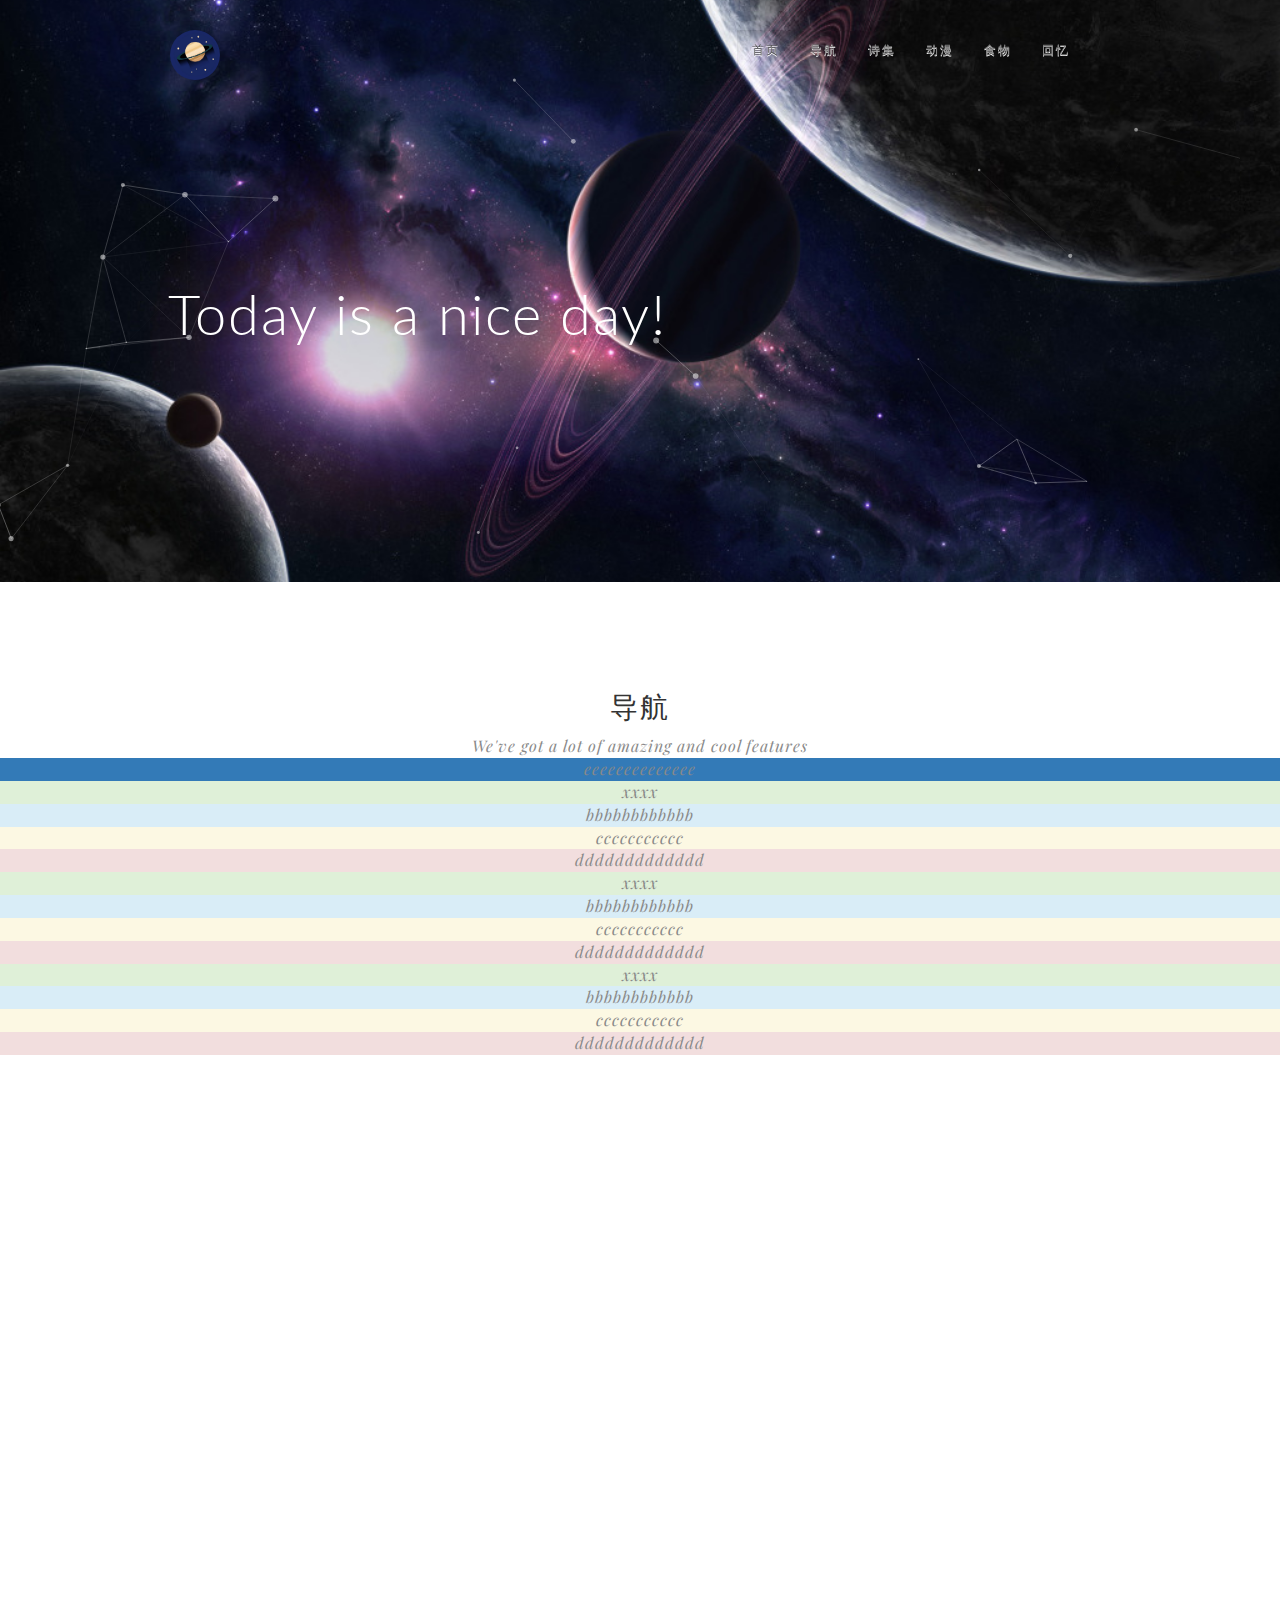
==== commit 2c63cd63: "Update index.html" ====
--- a/index.html
+++ b/index.html
@@ -77,7 +77,7 @@
                             <a href='#流口水' data-scroll>食物</a>
                         </li>
                         <li>
-                            <a href='#探索' data-scroll>回忆</a>
+                            <a href='#基础查询.html' data-scroll>回忆</a>
                         </li>
 
                     </ul>
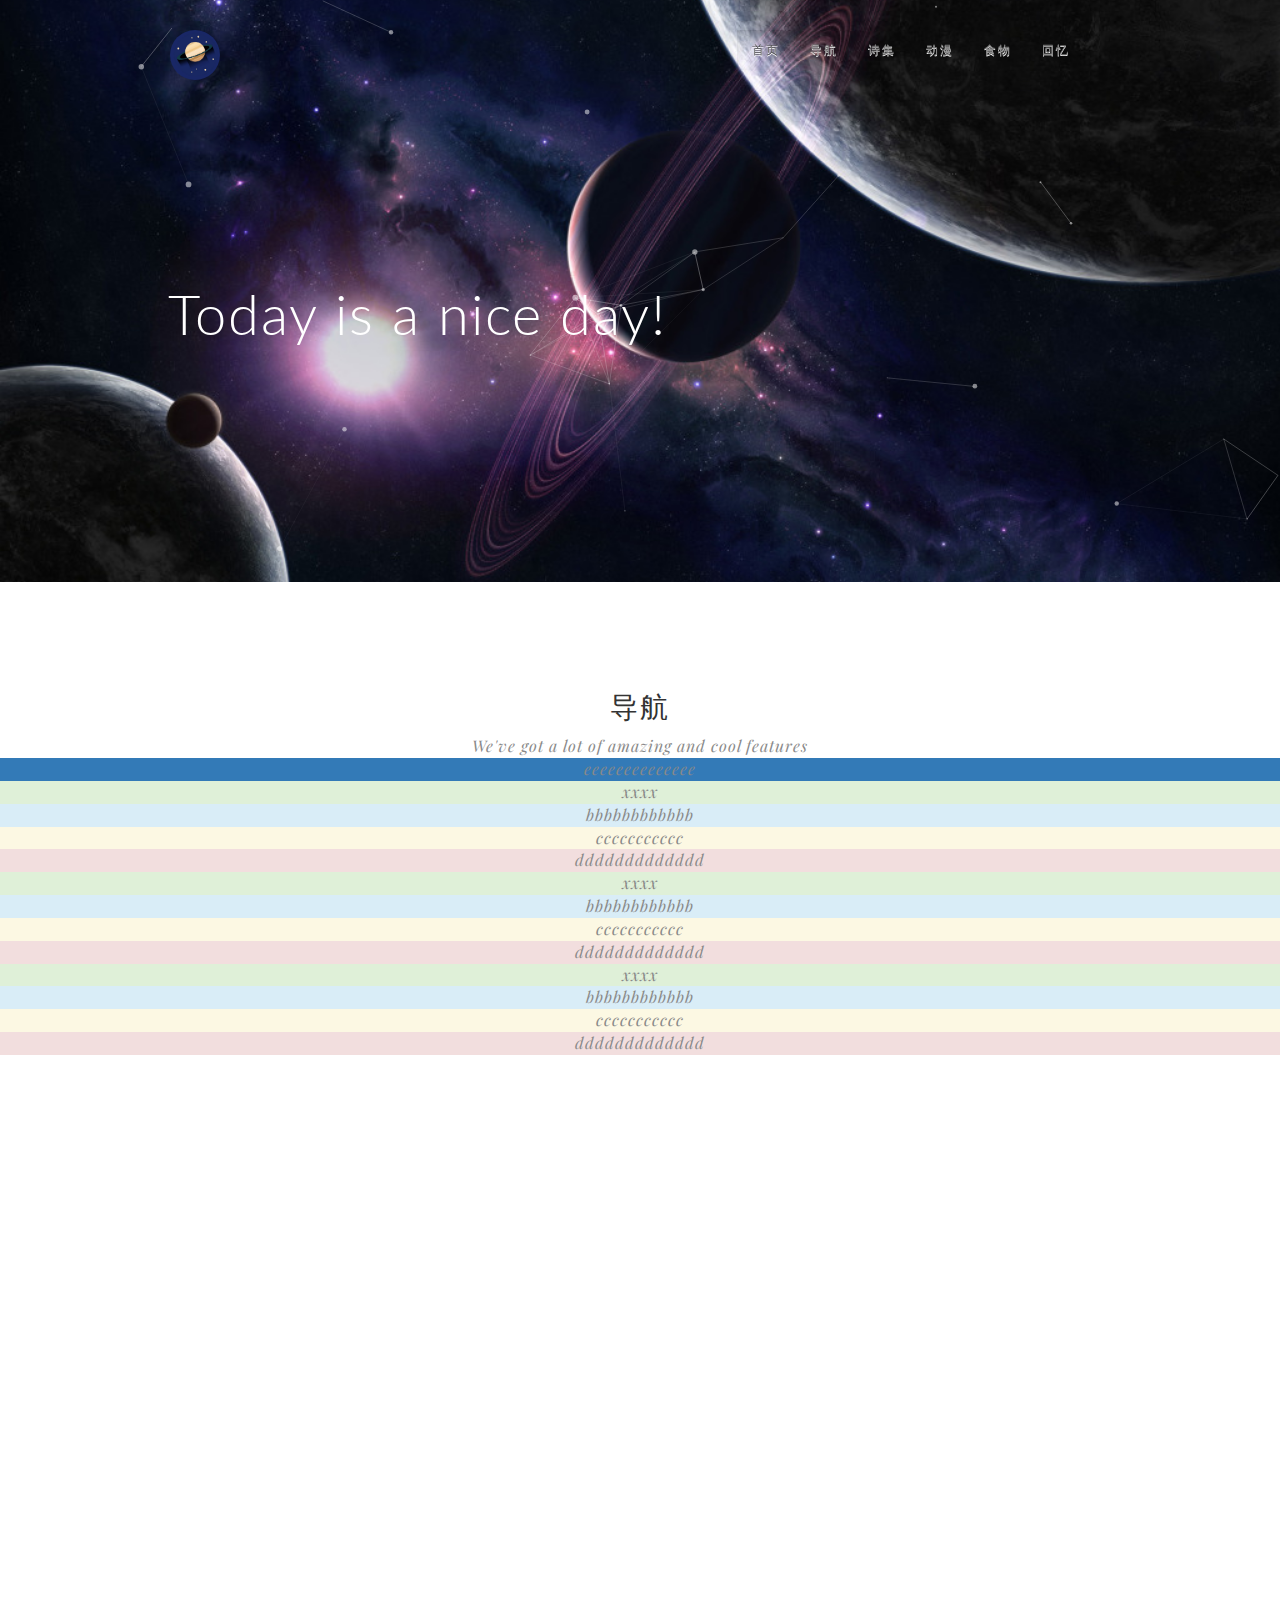
==== commit f582428c: "Update index.html" ====
--- a/index.html
+++ b/index.html
@@ -77,7 +77,7 @@
                             <a href='#流口水' data-scroll>食物</a>
                         </li>
                         <li>
-                            <a href='#基础查询.html' data-scroll>回忆</a>
+                            <a href='基础查询.html' data-scroll>回忆</a>
                         </li>
 
                     </ul>
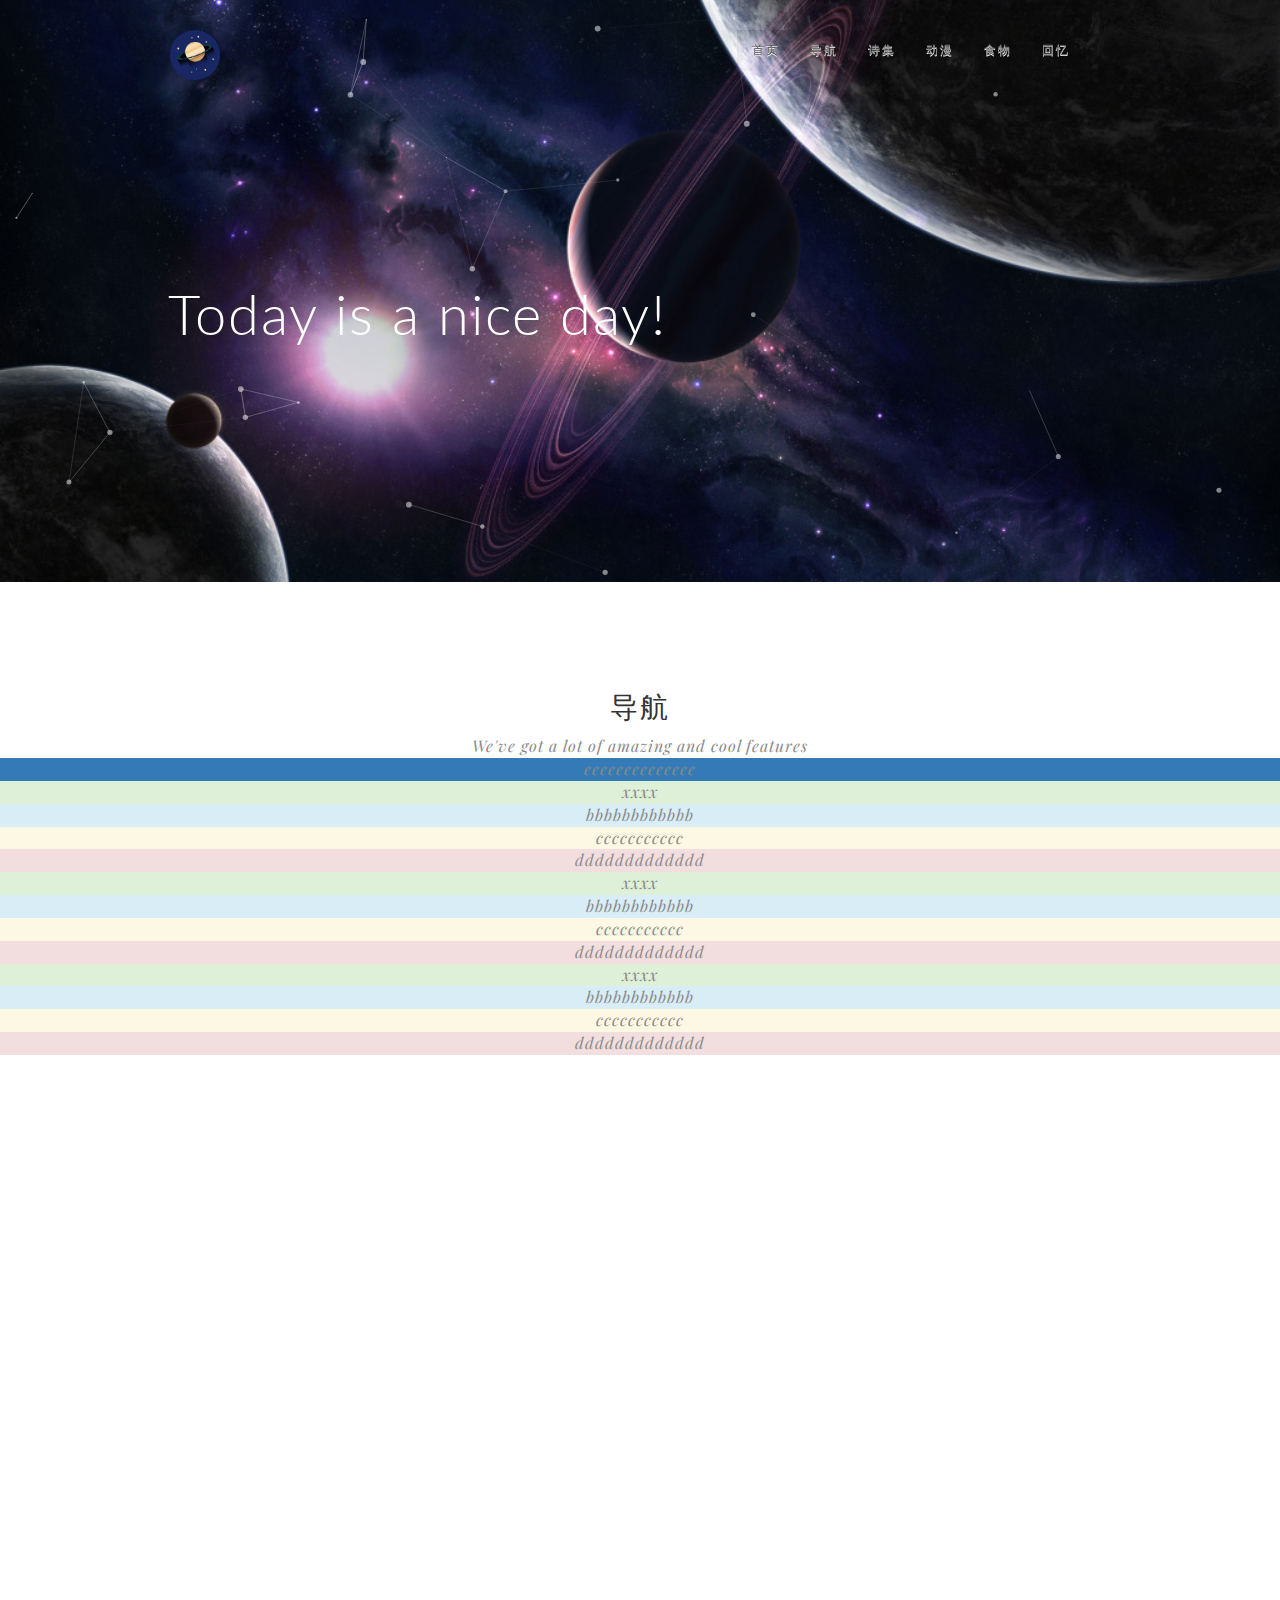
==== commit db743dce: "Update index.html" ====
--- a/index.html
+++ b/index.html
@@ -77,7 +77,7 @@
                             <a href='#流口水' data-scroll>食物</a>
                         </li>
                         <li>
-                            <a href='基础查询.html' data-scroll>回忆</a>
+                            <a href='https://gloria111.github.io/gloria111.github.io/基础查询.html' data-scroll>回忆</a>
                         </li>
 
                     </ul>
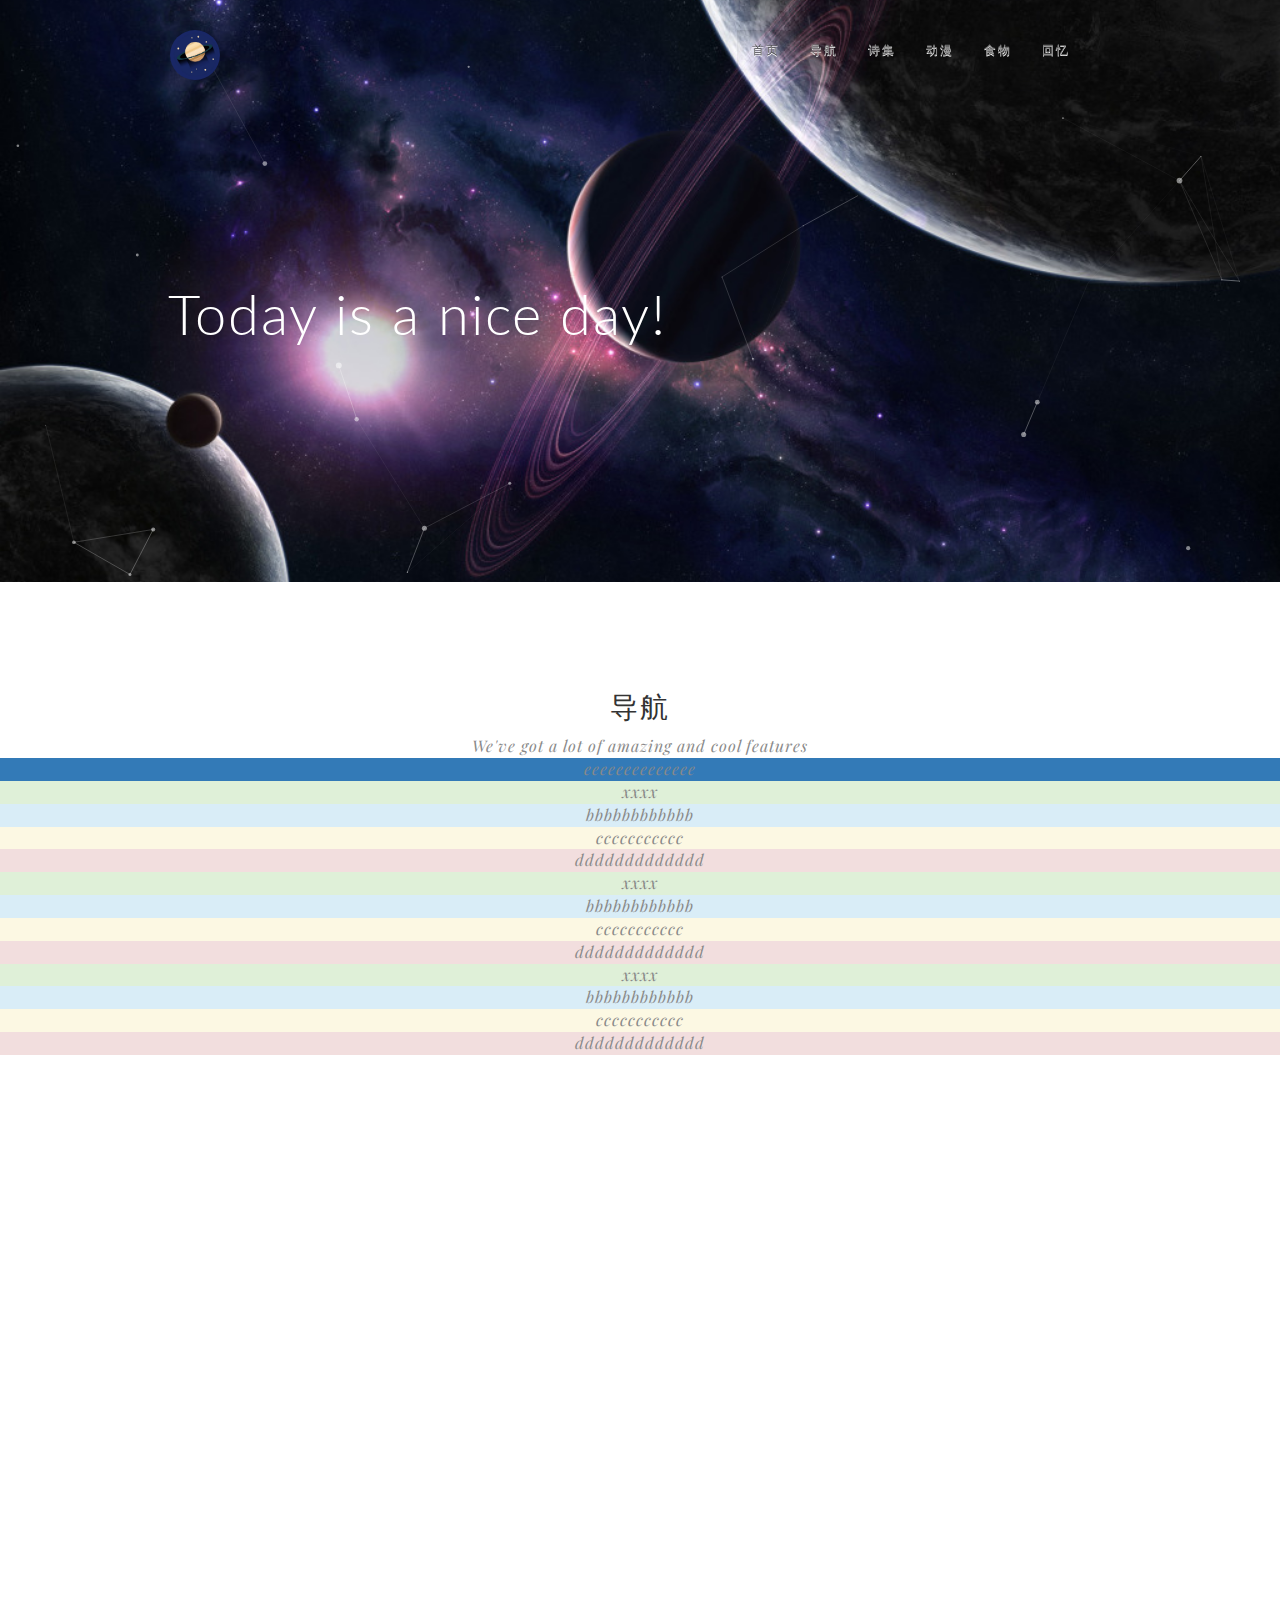
==== commit 7ebc6809: "Update index.html" ====
--- a/index.html
+++ b/index.html
@@ -148,7 +148,7 @@
                                 <div class='col-feature wow fadeInLeft' data-wow-delay='.2s' >
                                     <i class='icon-basic-paperplane' >
                                     </i>
-                                    <a href='https://gloria111.github.io/gloria111.github.io/poetry%20anthology.html' class='wow bounceIn'  height:20Opx>
+                                    <a href='https://gloria111.github.io/gloria111.github.io/基础查询.html' class='wow bounceIn'  height:20Opx>
                                         <div  class="stp"> <img src="诗的图/a1.jpg" alt=""/></div> </a>
                                     <h1>舞文弄墨文艺艺！？</h1>
                                 </div>
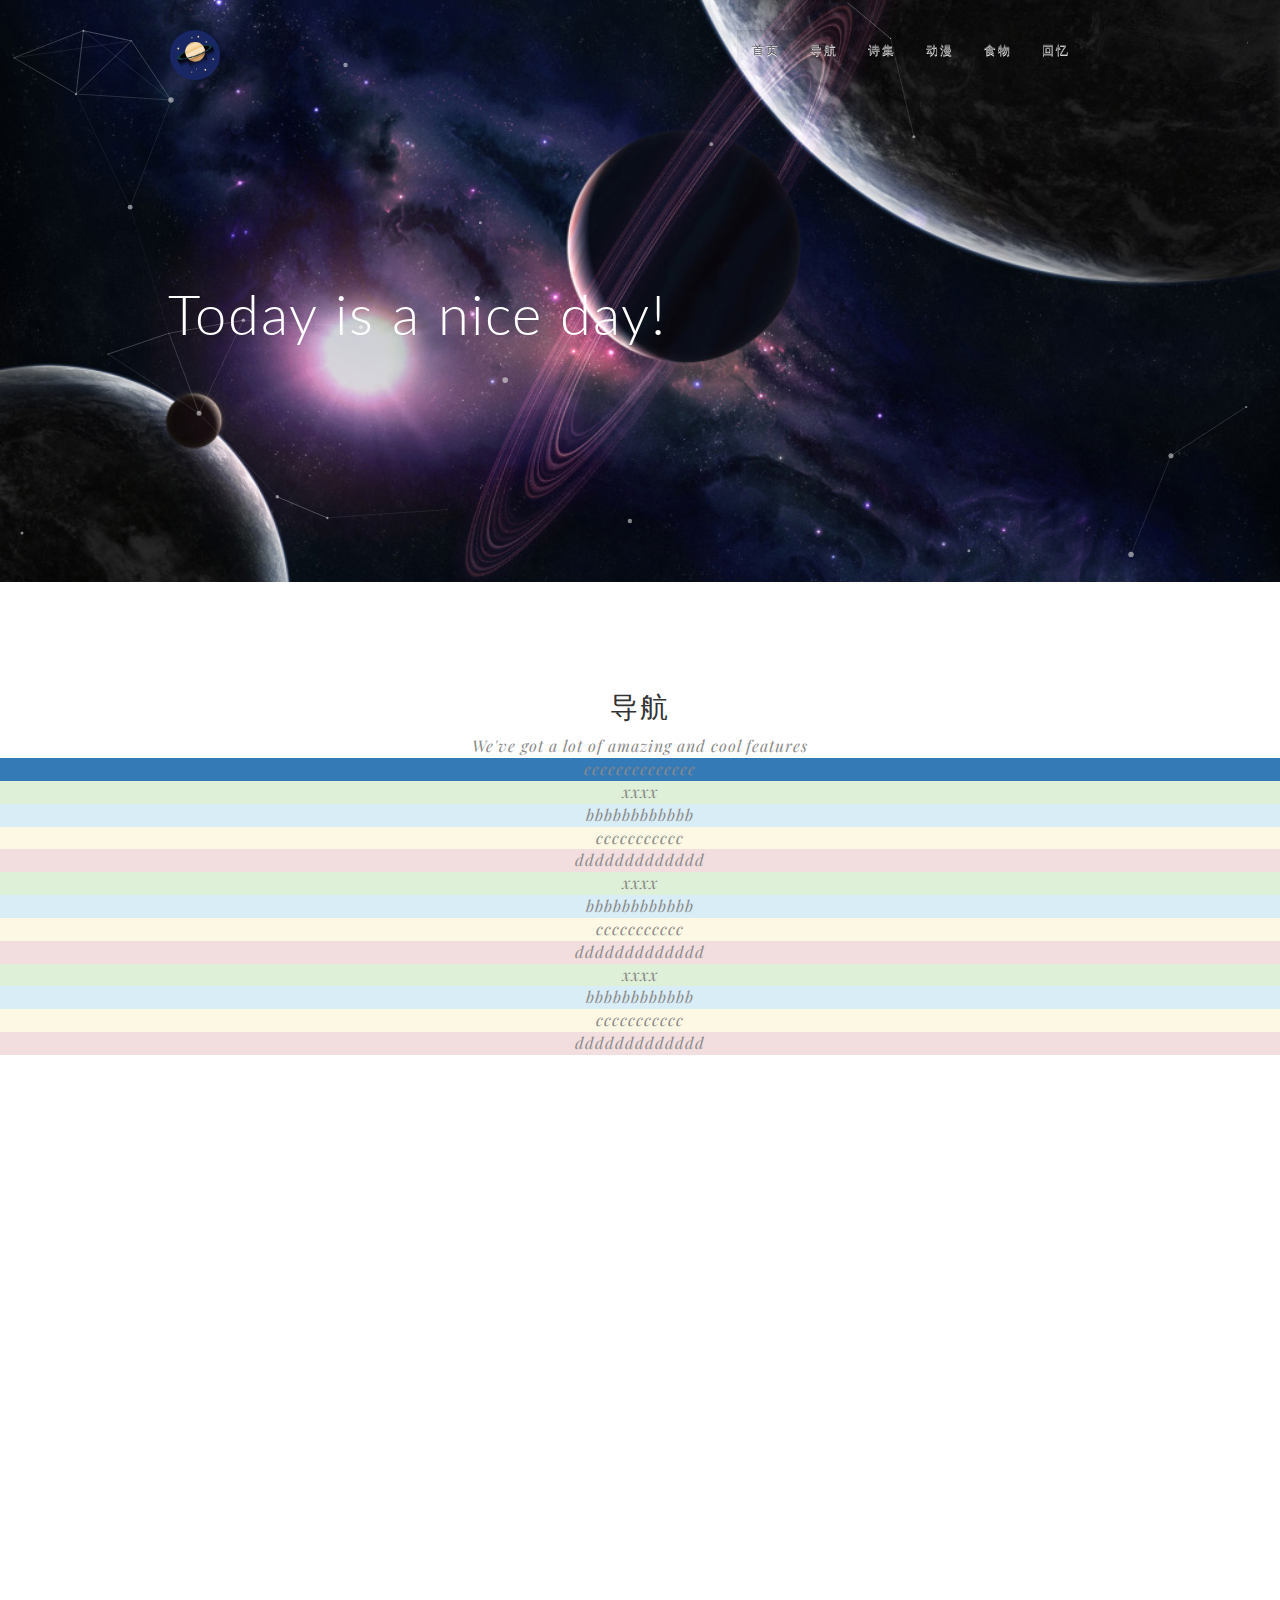
==== commit fd1a5eed: "Update index.html" ====
--- a/index.html
+++ b/index.html
@@ -149,20 +149,13 @@
                                     <i class='icon-basic-paperplane' >
                                     </i>
                                     <a href='https://gloria111.github.io/gloria111.github.io/基础查询.html' class='wow bounceIn'  height:20Opx>
-                                        <div  class="stp"> <img src="诗的图/a1.jpg" alt=""/></div> </a>
-                                    <h1>舞文弄墨文艺艺！？</h1>
+                                      
+                                    <h1>xxxxxx</h1>
                                 </div>
                             </div>
                         </div>
                         <section id='流口水' class='main-section parallax'  >
                             <div class='col-features text-right' > 
-                            <div class='col-feature wow fadeInLeft' data-wow-delay='.4s' >
-                                <i class='icon-basic-paperplane' >
-                                </i>
-                                 <div  class="stp">
-                                <img src="食物的图/a2.jpg" alt=""/></div>
-                                <h1>面粉、牛奶、黄油、沙糖、奶油、巧克力！</h1>
-                            </div>
                             </div>
                             </div>
                             <div class='col-md-2' >
@@ -172,18 +165,7 @@
                                 <section id='动漫屋' class='main-section parallax'  >
                                     <div class='col-features ' > 
                                         <section id='动漫屋' class='main-section parallax' >
-                                            <div class='col-feature wow fadeInRight' data-wow-delay='.2s' >
-                                                  <i class='icon-basic-paperplane' >
-                                    </i>
-                                                <div class='stp' > 
-                                                    <a href='https://gloria111.github.io/gloria111.github.io/comic.html' class='wow bounceIn' data-wow-delay='.4s' height:20Opx >
-                                                        <img src='img/3.jpg' alt></a>
-                                                    <h1 >
-                                                        飞天御剑流 元气弹 天马流星拳 天照 月读 月牙天冲！！！
-                                                    </h1>
-
-                                                </div>
-                                            </div>
+                                        
                                             <section id='探索' class='main-section parallax'  >
                                                 <div class='col-feature wow fadeInRight' data-wow-delay='.4s' >
                                                     <i class='icon-basic-paperplane' >
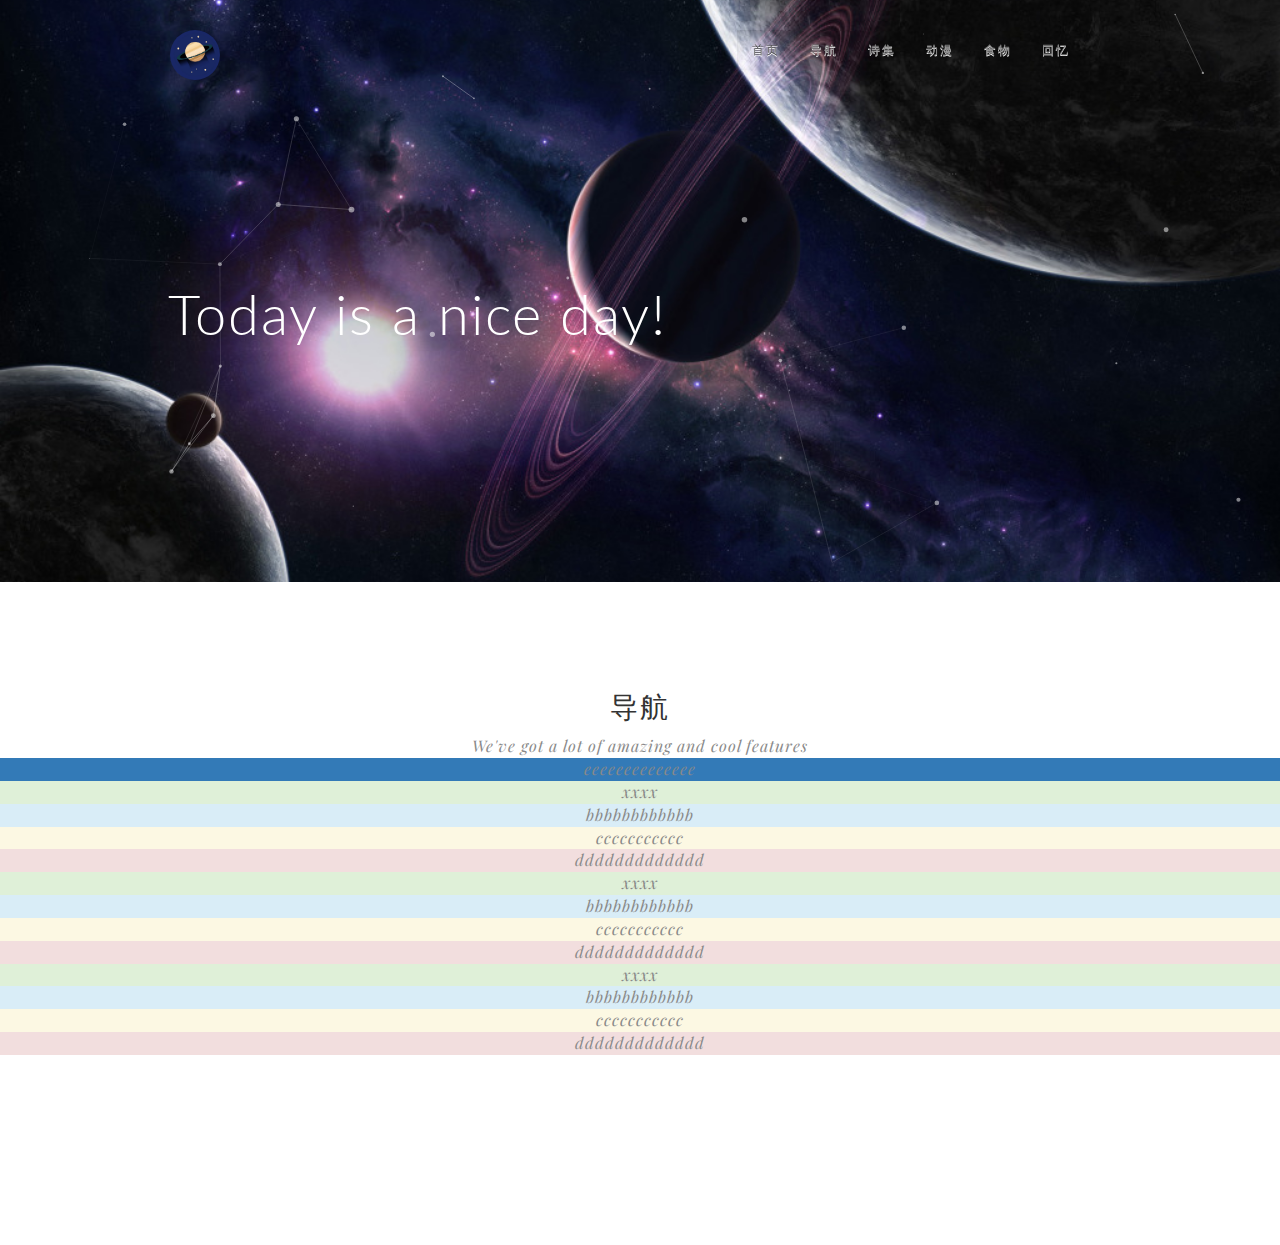
==== commit 60408c16: "Update index.html" ====
--- a/index.html
+++ b/index.html
@@ -141,50 +141,8 @@
                     <p class="bg-warning">ccccccccccc</p>
                     <p class="bg-danger">ddddddddddddd</p>
                 </div>
-                <div class='col-md-5' >
-                    <section id='诗集' class='main-section parallax'  >
-                        <div class='row' >
-                            <div class='col-features text-right' > 
-                                <div class='col-feature wow fadeInLeft' data-wow-delay='.2s' >
-                                    <i class='icon-basic-paperplane' >
-                                    </i>
-                                    <a href='https://gloria111.github.io/gloria111.github.io/基础查询.html' class='wow bounceIn'  height:20Opx>
-                                      
-                                    <h1>xxxxxx</h1>
-                                </div>
-                            </div>
-                        </div>
-                        <section id='流口水' class='main-section parallax'  >
-                            <div class='col-features text-right' > 
-                            </div>
-                            </div>
-                            <div class='col-md-2' >
-                            </div>
-
-                            <div class='col-md-5' >
-                                <section id='动漫屋' class='main-section parallax'  >
-                                    <div class='col-features ' > 
-                                        <section id='动漫屋' class='main-section parallax' >
-                                        
-                                            <section id='探索' class='main-section parallax'  >
-                                                <div class='col-feature wow fadeInRight' data-wow-delay='.4s' >
-                                                    <i class='icon-basic-paperplane' >
-                                                    </i>
-                                                    <div  class="stp">
-                                                        <a href='https://gloria111.github.io/gloria111.github.io/explore.html' class='wow bounceIn'  height:20Opx>
-                                                            <img src="回忆的照片/a3.jpg" alt=""/>
-                                                        </a>
-                                                        <h1  >回忆相簿</h1>
-                                                    </div>
-
-
-                                                </div>
-                                                </div>
-
-                                            </section>
-
-
-
+         
+            </section>
 
 
 
